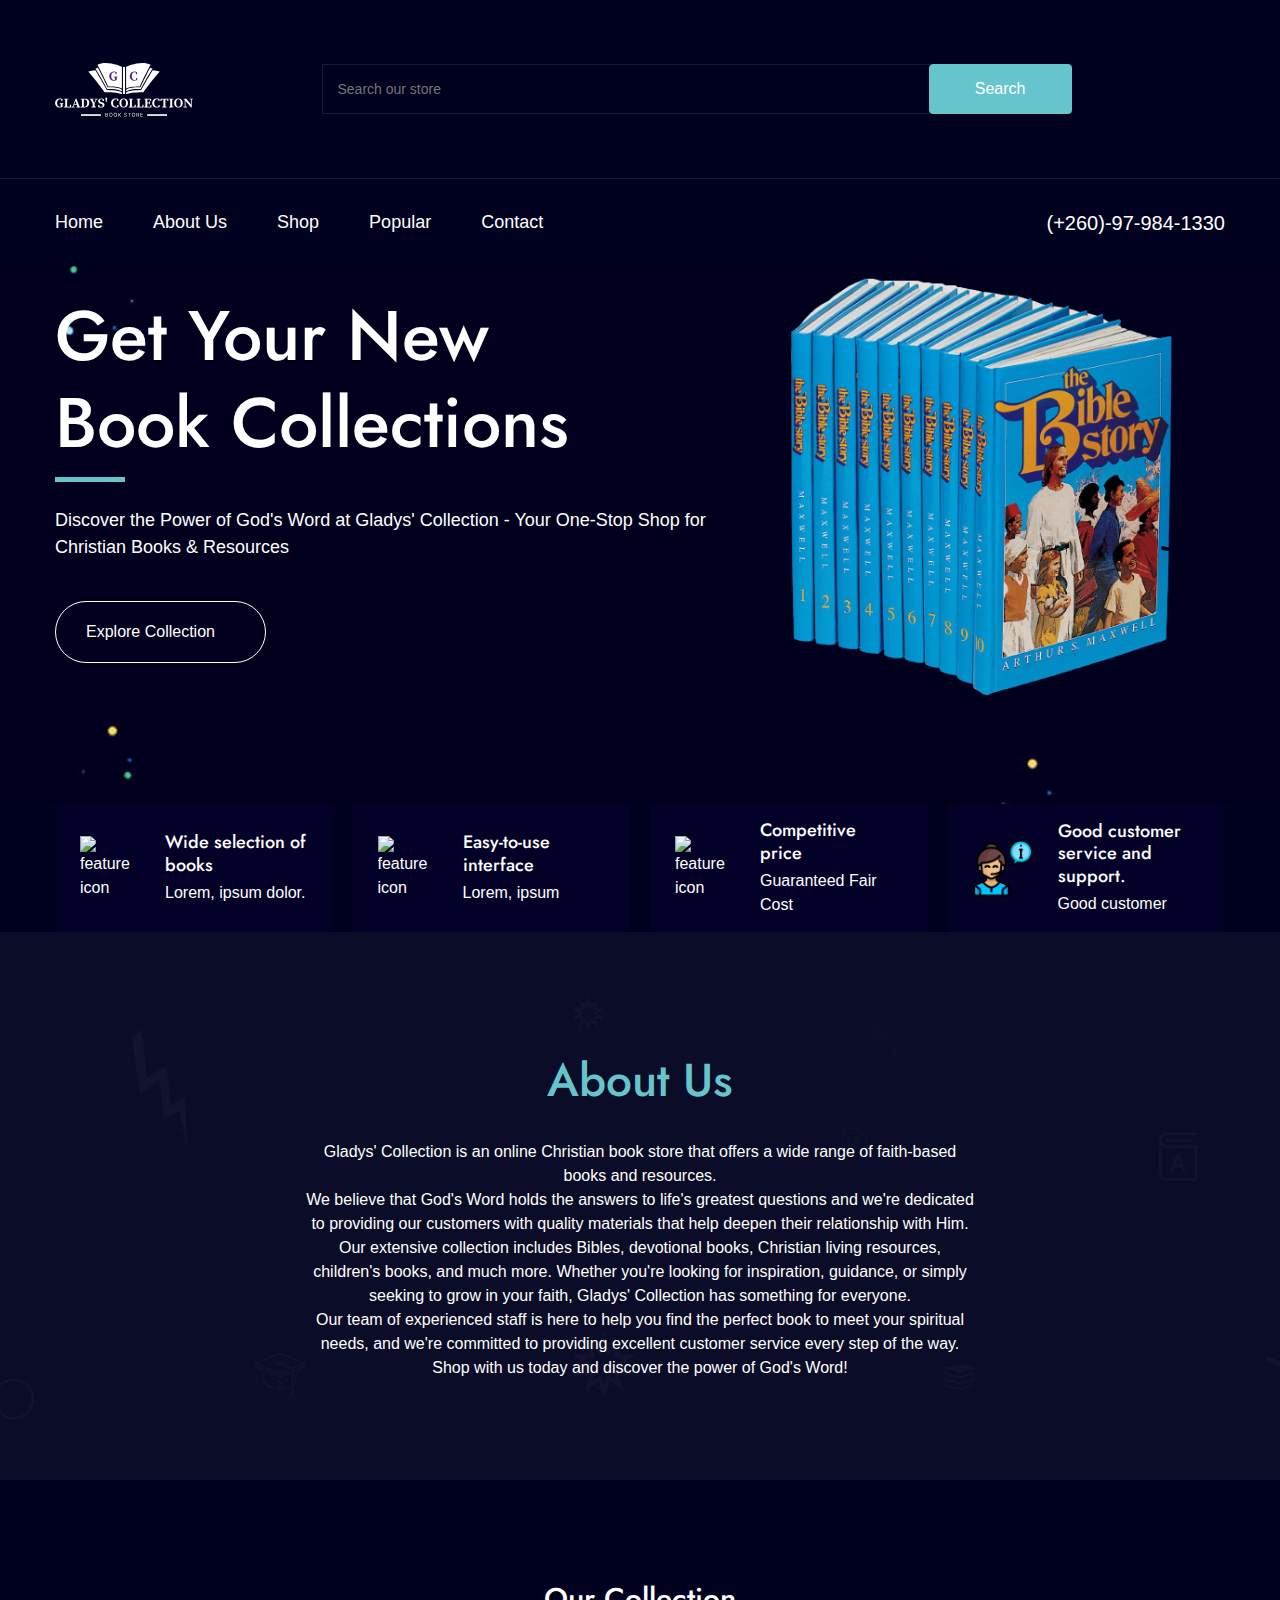
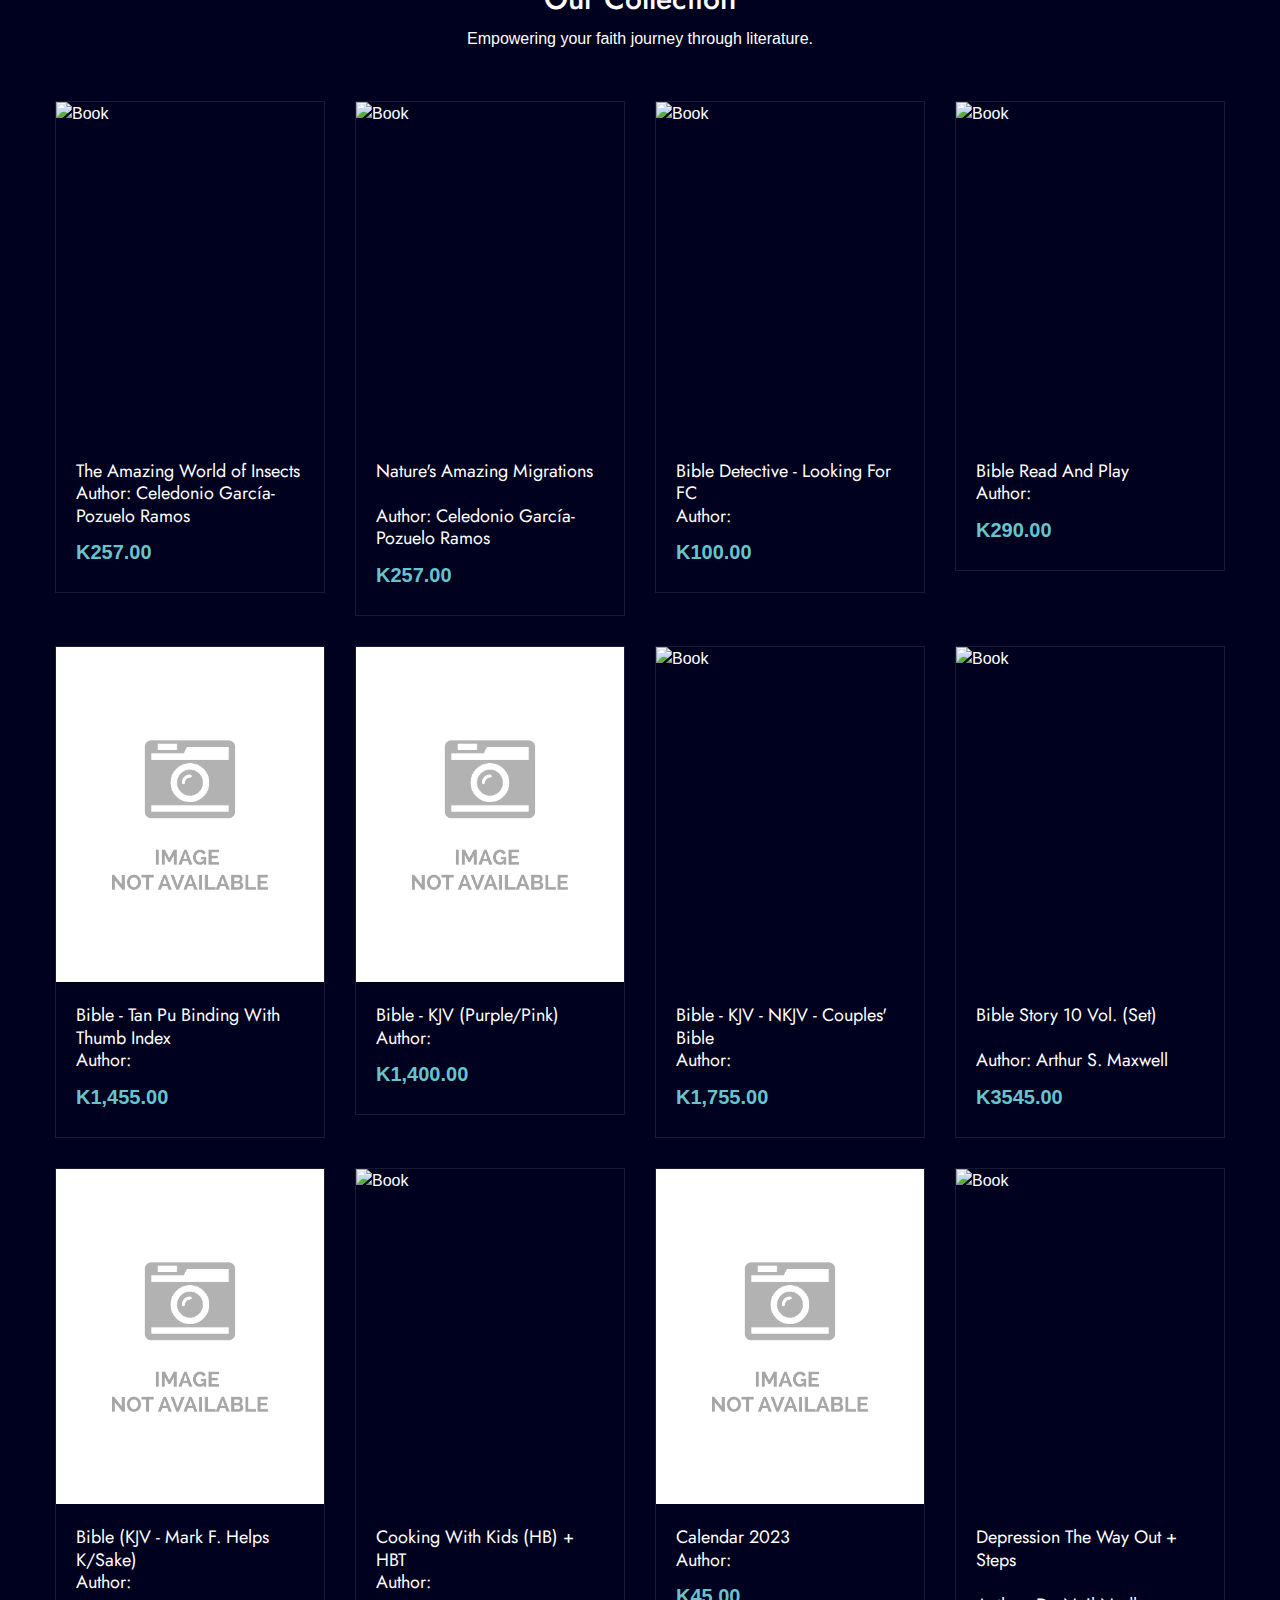
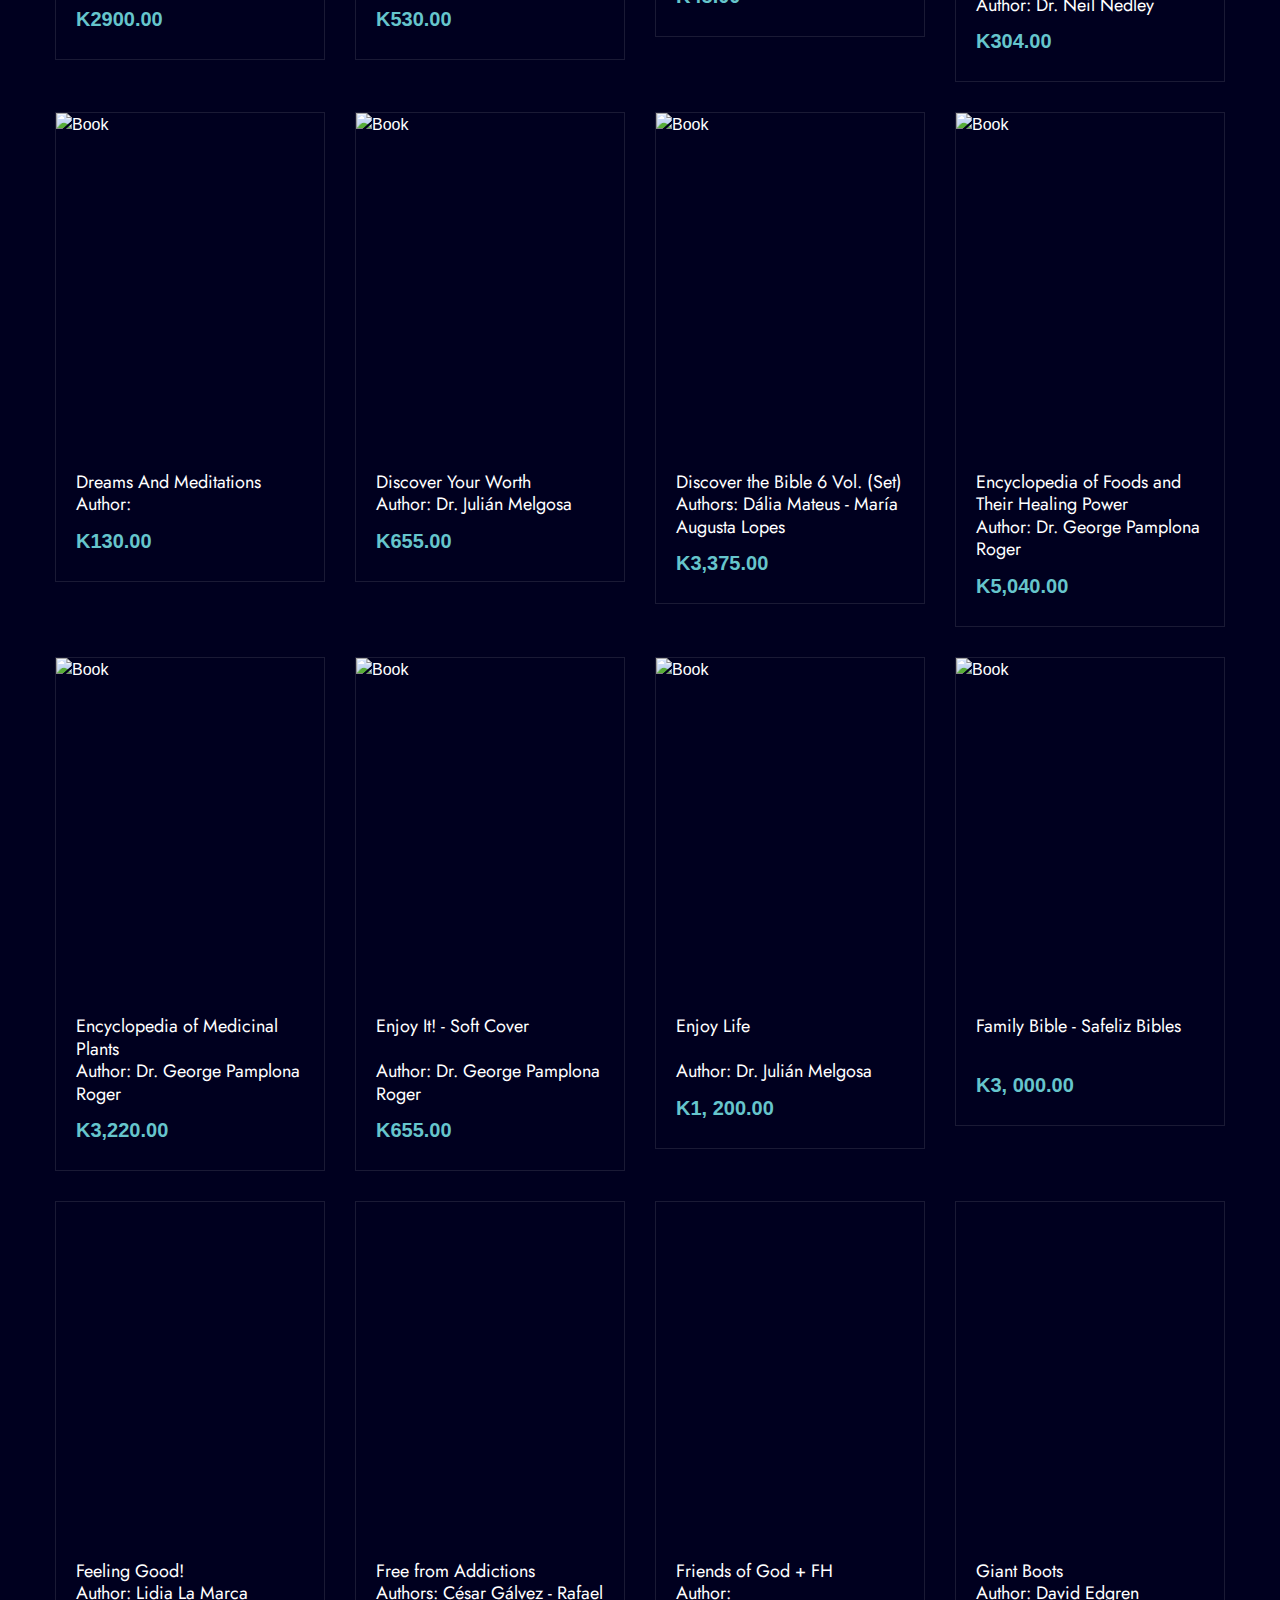
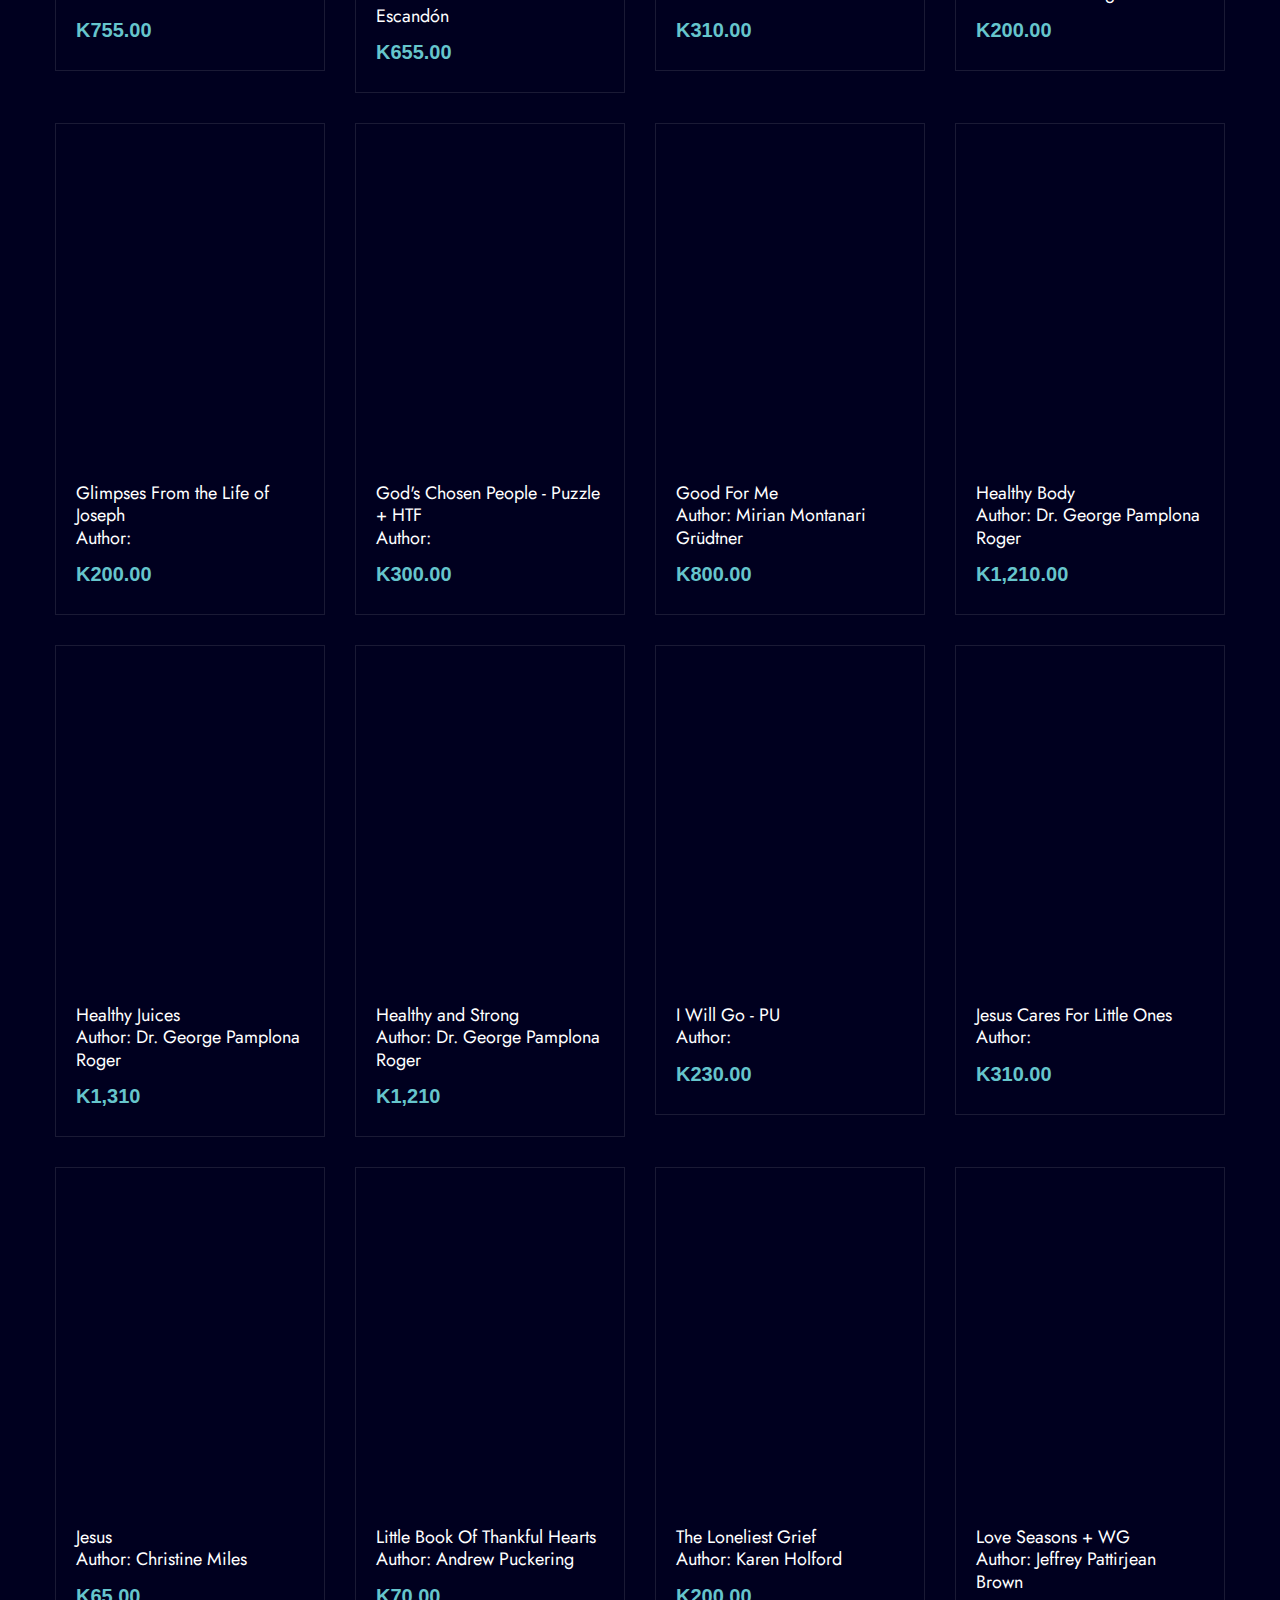
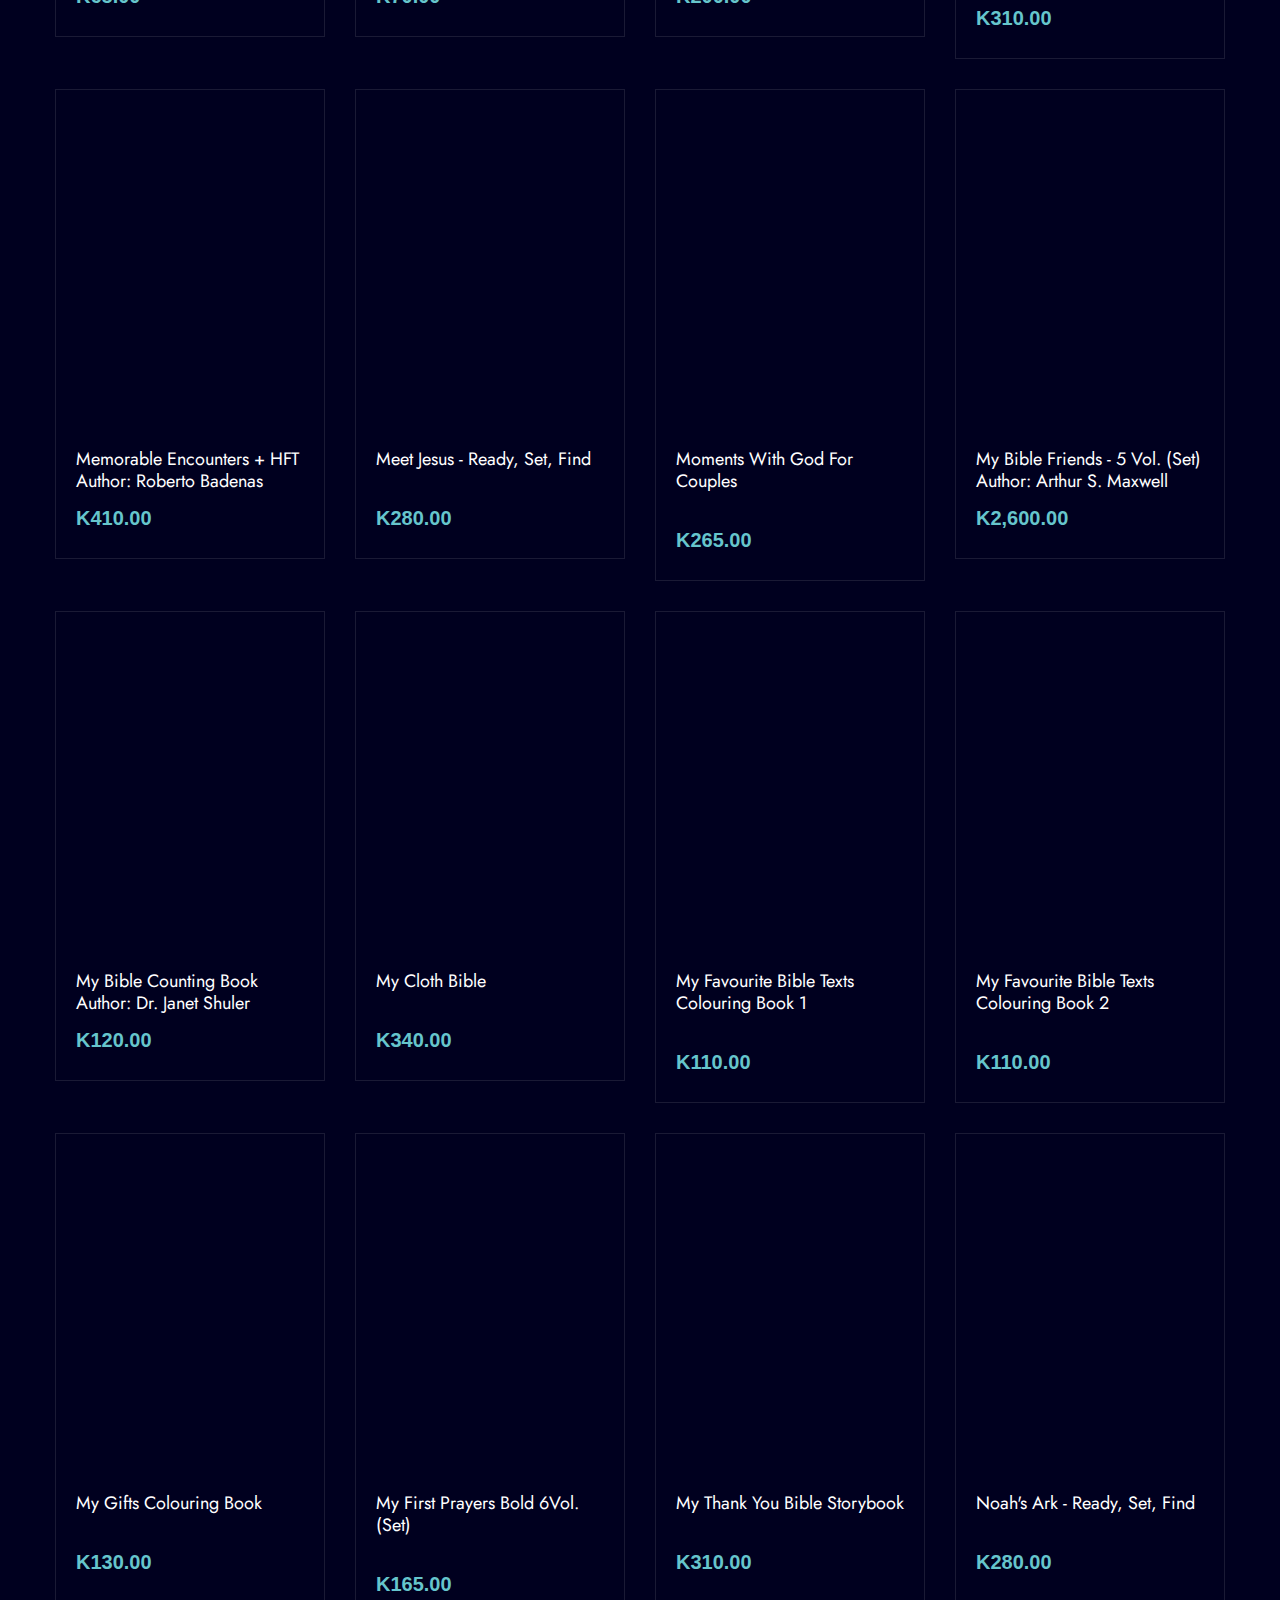
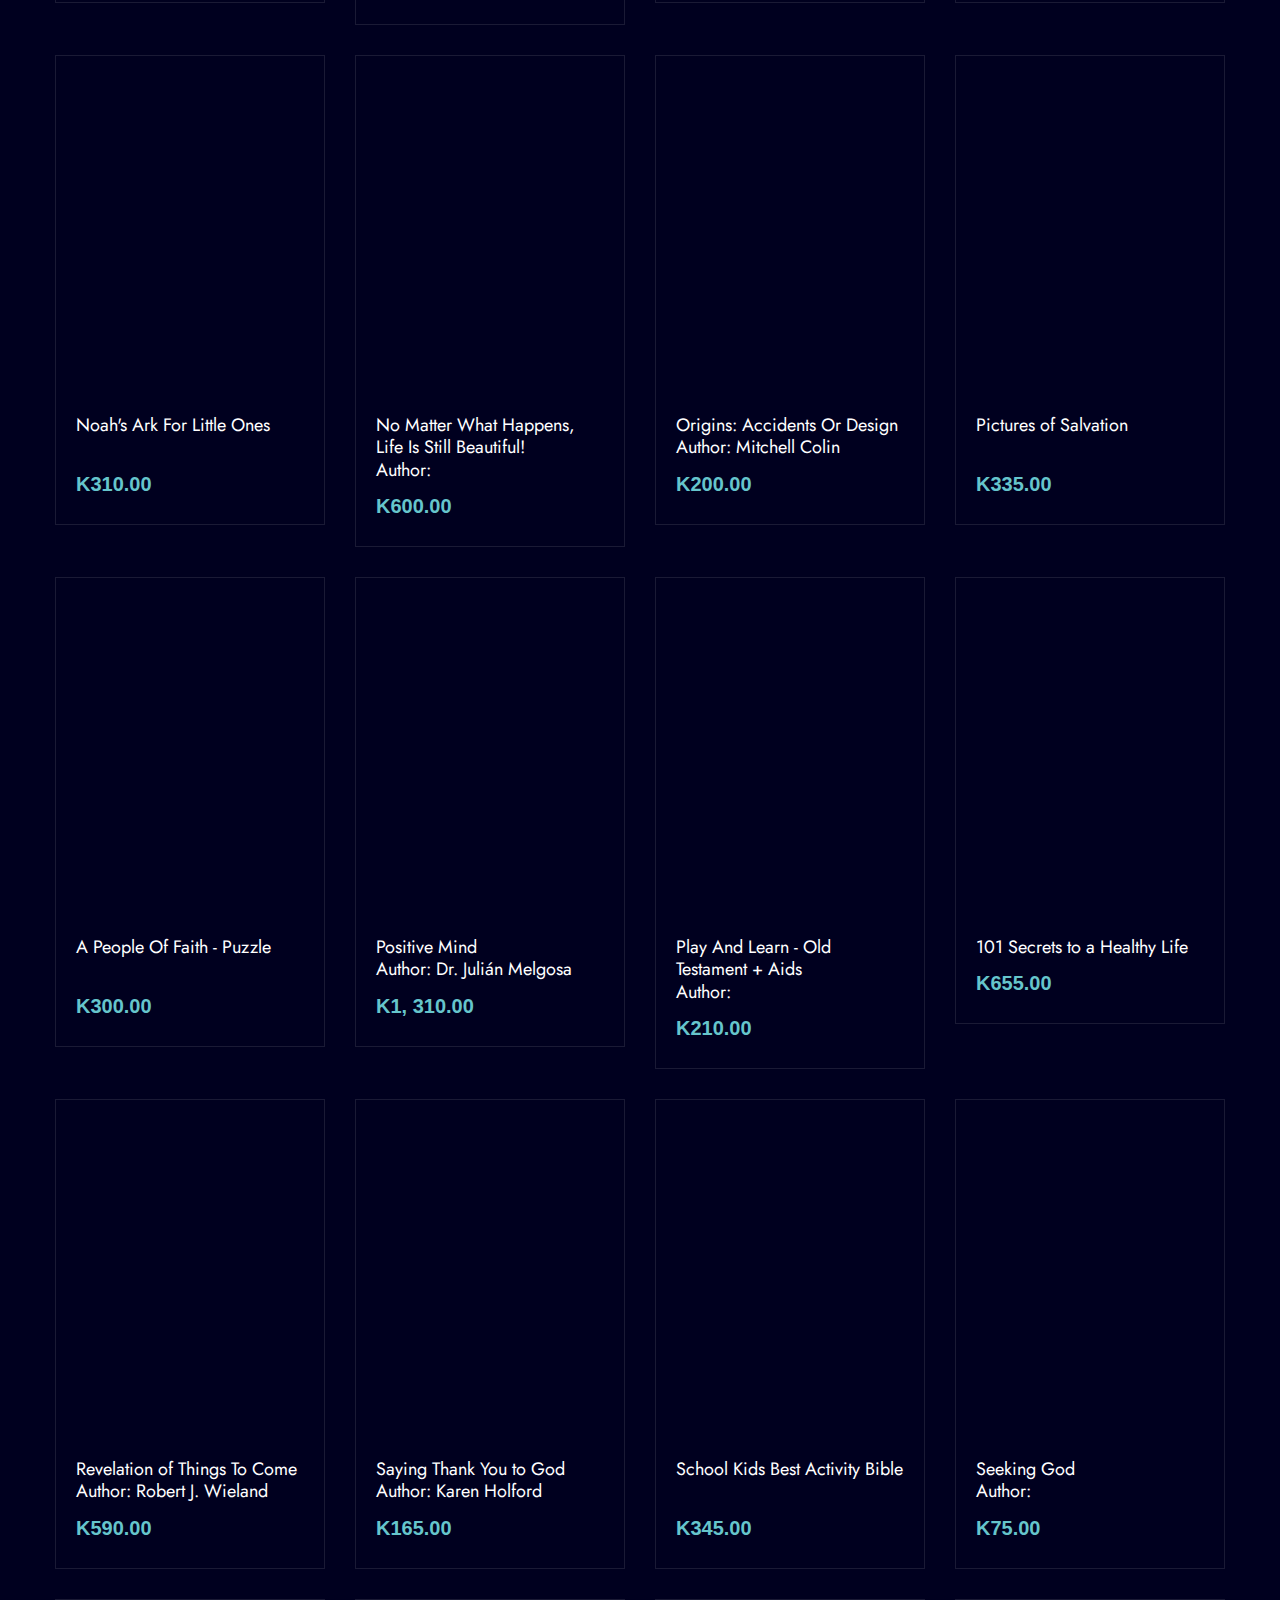
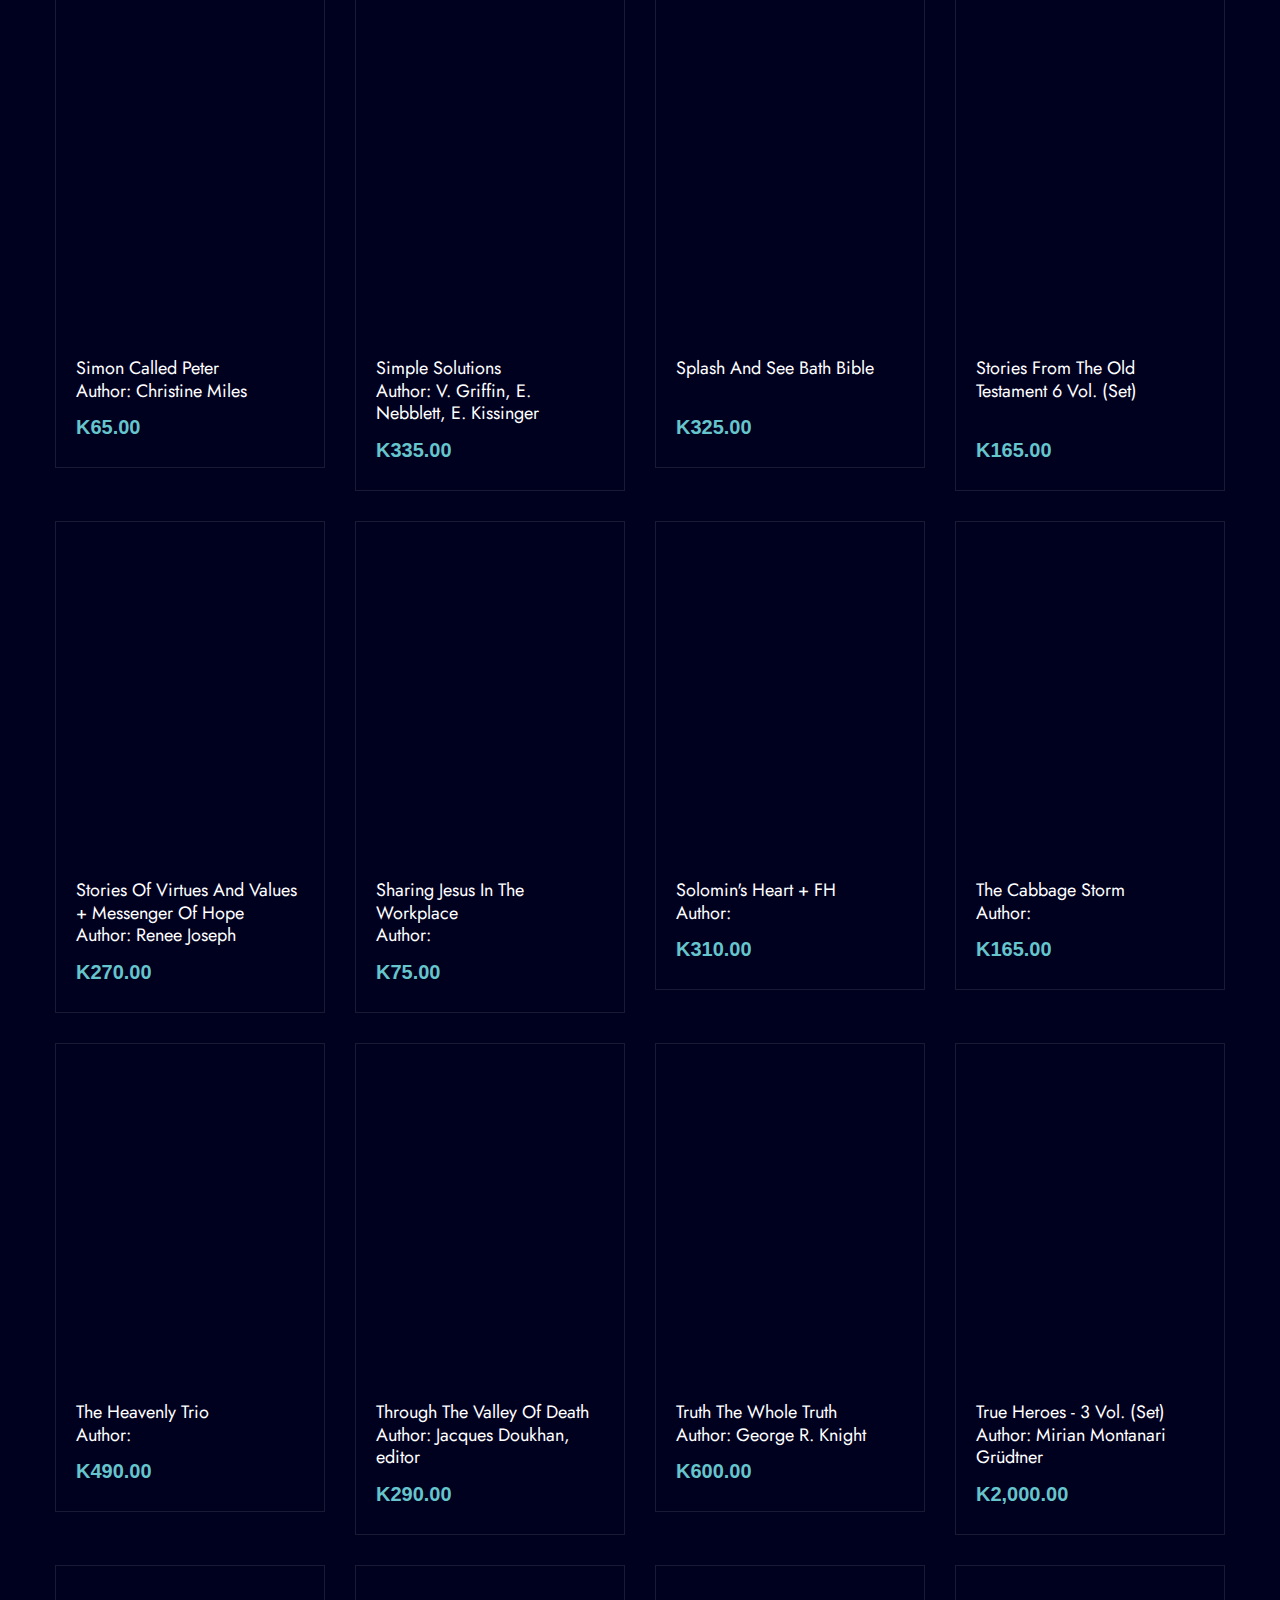
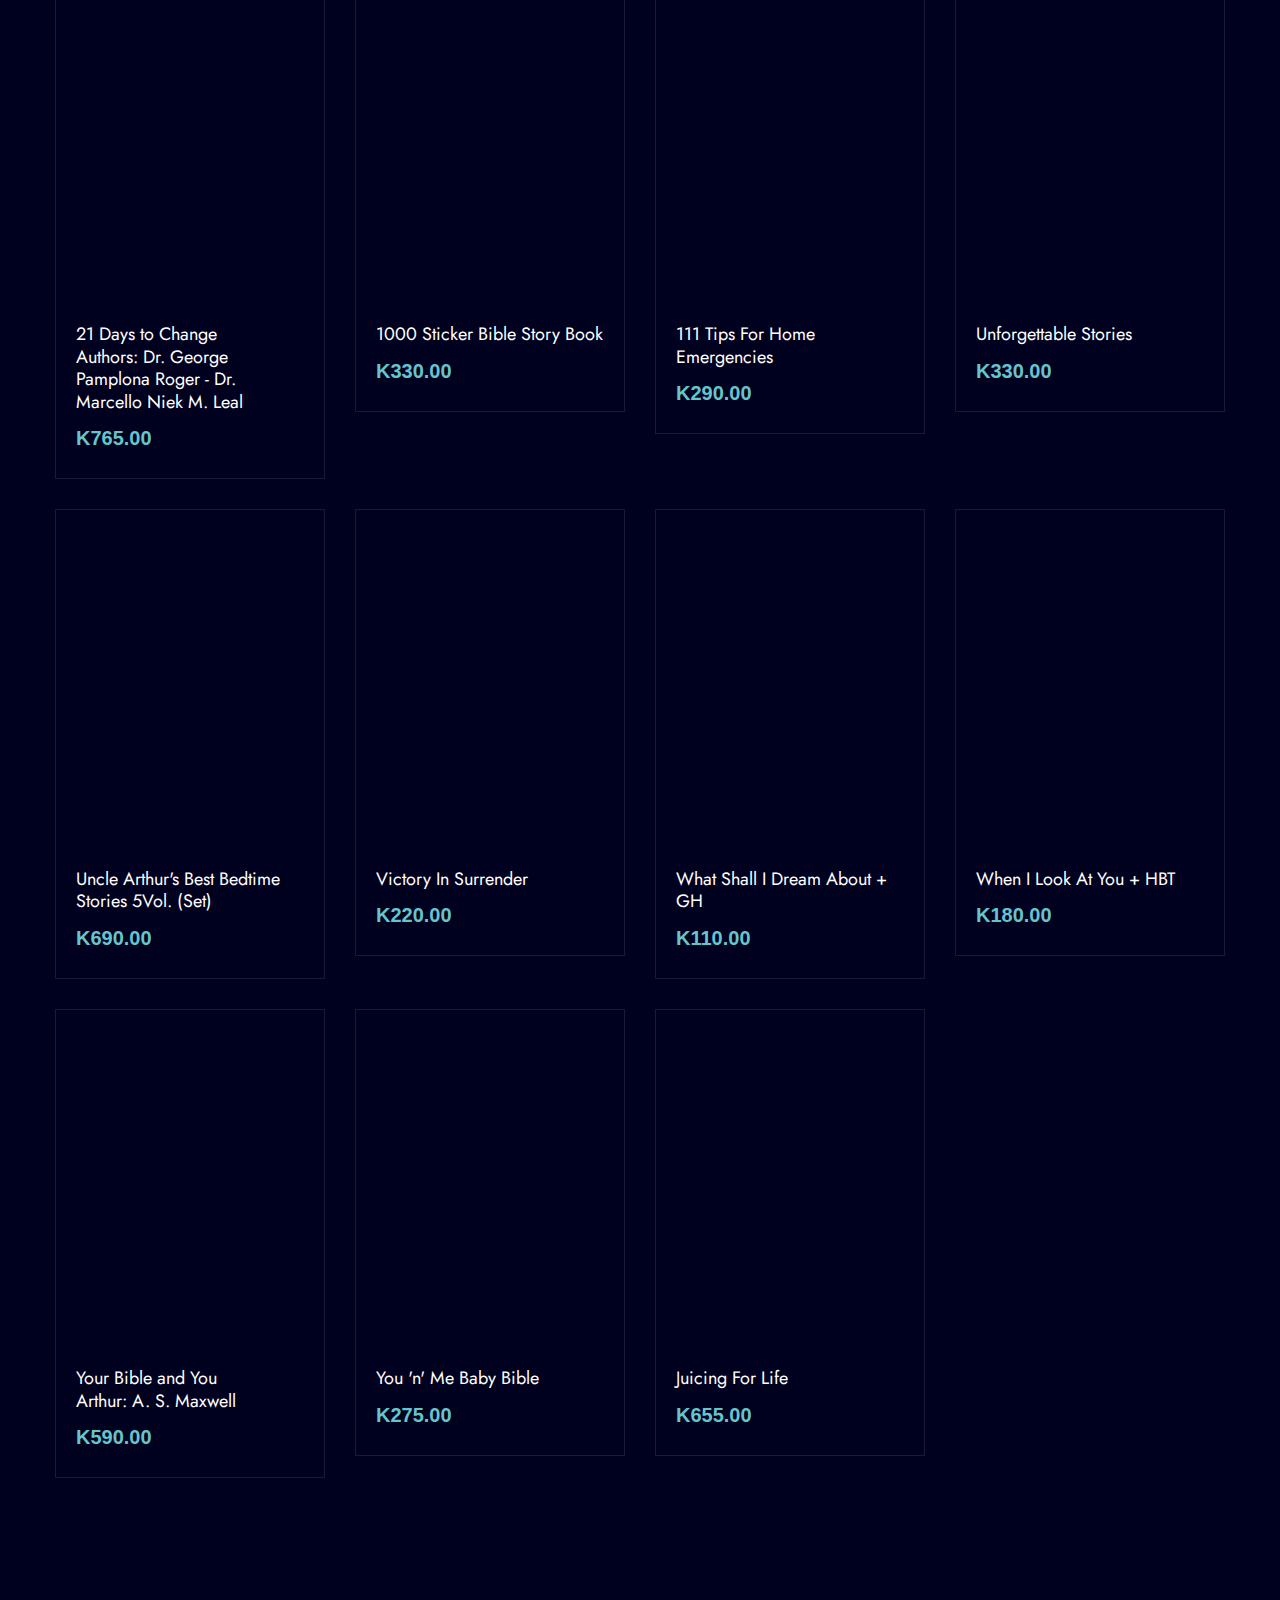
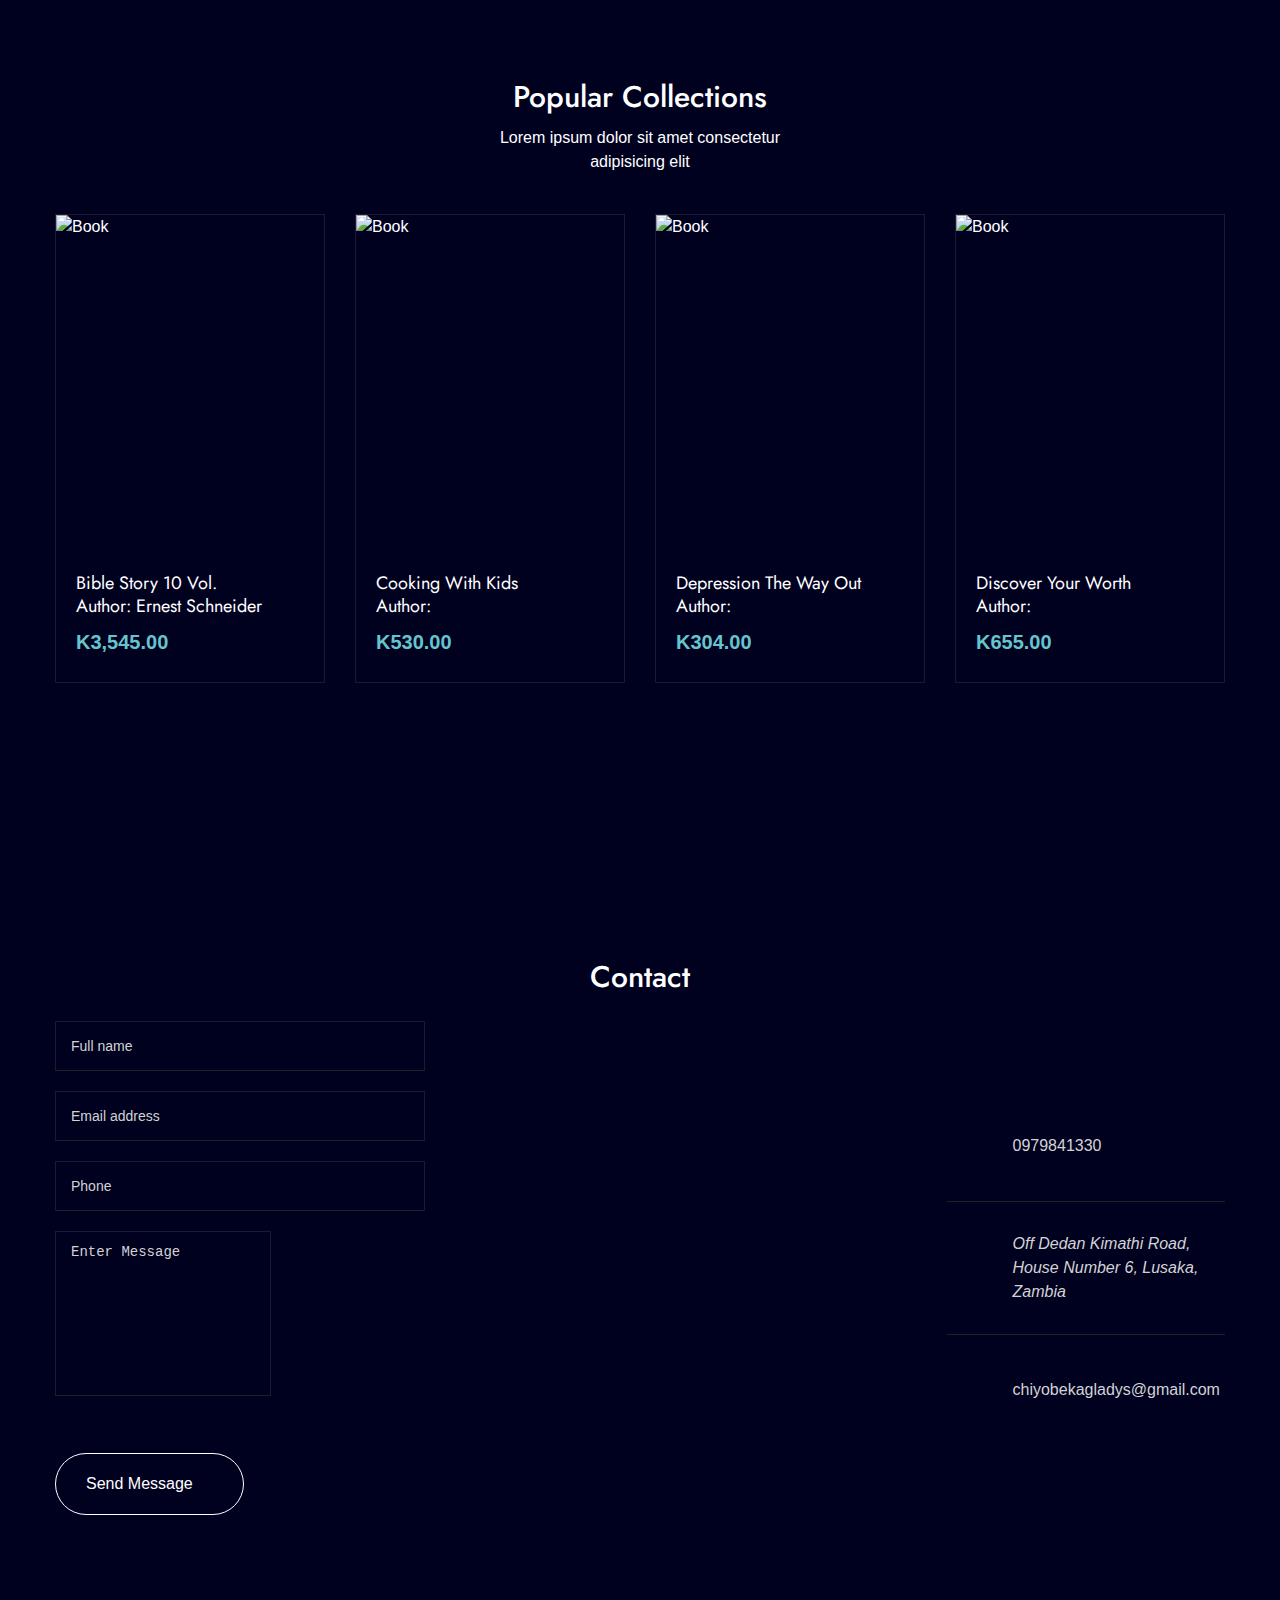
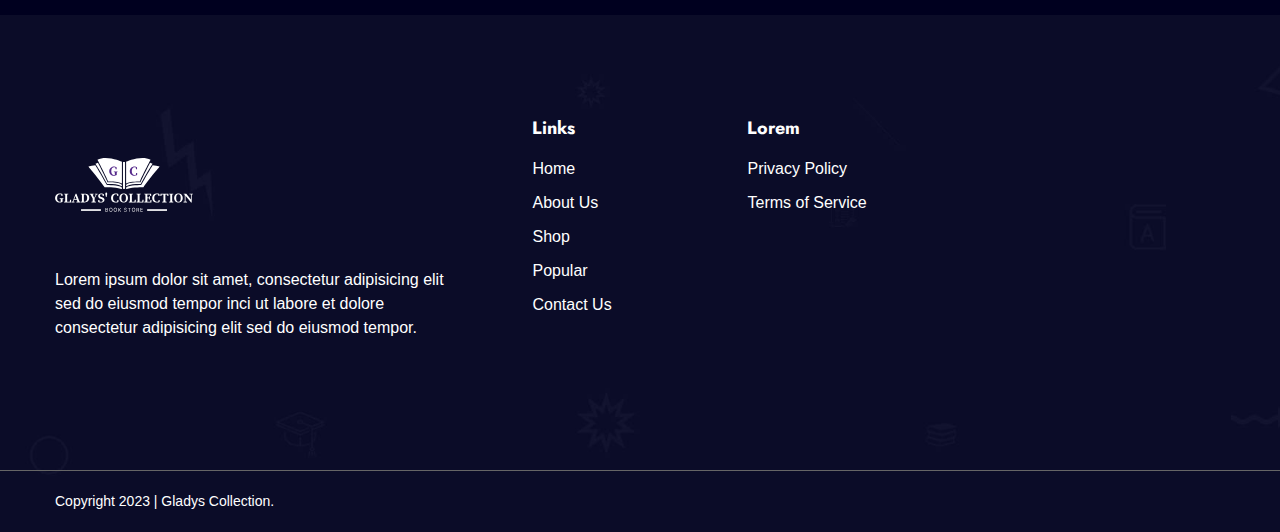
==== index.html @ 901d23e8 "Update" ====
<!DOCTYPE html>
<html lang="en">
<head>
    <meta charset="UTF-8">
    <meta http-equiv="X-UA-Compatible" content="IE=edge">
    <meta name="viewport" content="width=device-width, initial-scale=1.0">

    <title> Glady's Collection | Get Your Book Collection </title>
    <meta name="title" content="Glady's Collection | Get Your Book Collection">
    <meta name="description" content="This is a Book eCommerce webstie made by visionary technologies enterprise">

    <!----------------- FAVICON ----------------->
    <link rel="shortcut icon" href="./assets/img/favicon-0.png" type="image/png">

    <!----------------- CSS  ----------------->
    <link rel="stylesheet" href="./assets/css/style.css">

    <!-- GOOGLE FONTS -->
    <link rel="preconnect" href="https://fonts.googleapis.com">
    <link rel="preconnect" href="https://fonts.gstatic.com" crossorigin>
    <link href="https://fonts.googleapis.com/css2?family=Jost:wght@400;500;600;700&family=Poppins:wght@400;500;600;700&family=Roboto:wght@300;400;500;700;900&display=swap" rel="stylesheet"> 

    <link rel="preload" as="image" href="./assets/images/hero-banner.png">
    <link rel="preload" as="image" href="./assets/images/hero-bg.jpg">
</head>
<body>

    <!-- HEADER -->
  <header class="header" data-header>
    <div class="header-top">
      <div class="container">

        <a href="#home" class="logo">
          <img src="./assets/img/logo-1.svg" width="138" height="28" alt="Logo">
        </a>

        <div class="input-wrapper">
          <input type="search" name="search" placeholder="Search our store" class="input-field">

          <button class="btn btn-primary"> Search </button>
        </div>

        <div class="header-action">

          <button class="header-action-btn" aria-label="cart" title="Cart">

            <a href="https://www.facebook.com/profile.php?id=100064169616982"></a>
            
            <ion-icon name="logo-facebook" aria-hidden="true">
              <a href="https://www.facebook.com/profile.php?id=100064169616982"></a>
            </ion-icon>
            
          </button>

          <button class="nav-open-btn" aria-label="open menu" title="Open Menu" data-nav-toggler>
            <ion-icon name="menu-outline" aria-hidden="true"></ion-icon>
          </button>

          <button class="header-action-btn" aria-label="user" title="User">
            <ion-icon name="logo-whatsapp" aria-hidden="true"></ion-icon>
          </button>

        </div>

      </div>
    </div>

    <div class="header-bottom" data-navbar>
      <div class="container">

        <nav class="navbar">

          <button class="nav-close-btn" data-nav-toggler aria-label="clsoe menu" title="Clsoe Menu">
            <ion-icon name="close-outline" aria-hidden="true"></ion-icon>
          </button>

          <div class="navbar-top">
            <input type="search" name="search" placeholder="Search our store" class="input-field">

            <button class="search-btn" aria-label="Search">
              <ion-icon name="search-outline" aria-hidden="true"></ion-icon>
            </button>
          </div>

          <ul class="navbar-list">

            <li>
              <a href="#hero" class="navbar-link"> Home </a>
            </li>

            <li>
              <a href="#aboutus" class="navbar-link"> About Us </a>
            </li>

            <li>
              <a href="#shop" class="navbar-link"> Shop </a>
            </li>
            
            <li>
              <a href="#popular" class="navbar-link"> Popular </a>
            </li>

            <li>
              <a href="#contact" class="navbar-link"> Contact </a>
            </li>

          </ul>

        </nav>

        <a href="tel:+260979841330" class="header-contact-link">
          <ion-icon name="call-outline" aria-hidden="true"></ion-icon>
          <span class="span">(+260)-97-984-1330</span>
        </a>

      </div>
    </div>

    <div class="overlay" data-overlay data-nav-toggler></div>
  </header>


  <main>
    <article>

      <!-- 
        - #HERO
      -->

      <section class="section hero has-bg-image" aria-label="home"
        style="background-image: url('./assets/img/hero-bg.jpg')" id="hero">
        <div class="container">

          <div class="hero-content">

            <h1 class="h1 hero-title has-after">
              Get Your New <br>
              Book Collections
            </h1>

            <p class="hero-text">
              Discover the Power of God's Word at Gladys' Collection - Your One-Stop Shop for Christian Books & Resources
            </p>

            <div class="btn-wrapper">

              <a href="#shop" class="btn">
                <span class="span"> Explore Collection </span>

                <ion-icon name="cart" aria-hidden="true"></ion-icon>
              </a>

            </div>

          </div>

          <figure class="hero-banner">
            <img src="./assets/img/hero-bg.png" width="475" height="600" alt="hero banner" class="w-100">
          </figure>

        </div>
      </section>

      <!-- 
        - #FEATURE
      -->

      <section class="section feature" aria-label="feature">
        <div class="container">

          <div class="grid-list">

            <li>
              <div class="feature-card">

                <div class="card-icon">
                  <img src="./assets/images/feature-1.png" width="100" height="100" loading="lazy" alt="feature icon"
                    class="w-100">
                </div>

                <div>
                  <h3 class="h3 card-title"> Wide selection of books</h3>

                  <p class="card-text"> Lorem, ipsum dolor.</p>
                </div>

              </div>
            </li>

            <li>
              <div class="feature-card">

                <div class="card-icon">
                  <img src="./assets/images/feature-2.png" width="100" height="100" loading="lazy" alt="feature icon"
                    class="w-100">
                </div>

                <div>
                  <h3 class="h3 card-title"> Easy-to-use interface </h3>

                  <p class="card-text"> Lorem, ipsum </p>
                </div>

              </div>
            </li>

            <li>
              <div class="feature-card">

                <div class="card-icon">
                  <img src="./assets/img/best-price.png" width="100" height="100" loading="lazy" alt="feature icon"
                    class="w-100">
                </div>

                <div>
                  <h3 class="h3 card-title"> Competitive price </h3>

                  <p class="card-text"> Guaranteed Fair Cost </p>
                </div>

              </div>
            </li>

            <li>
              <div class="feature-card">

                <div class="card-icon">
                  <img src="./assets/img/feature-4.png" width="100" height="100" loading="lazy" alt="feature icon"
                    class="w-100">
                </div>

                <div>
                  <h3 class="h3 card-title"> Good customer service and support. </h3>

                  <p class="card-text">  Good customer </p>
                </div>

              </div>
            </li>

          </div>

        </div>
      </section>


      <!-- 
        - #OFFER
      -->

      <section class="section offer has-bg-image" aria-label="special offer"
        style="background-image: url('./assets/img/section-bg.jpg')" id="aboutus">
        
        <div class="container">

          <h2 class="h2 section-title"> About Us </h2>

          <p class="section-text">
            Gladys' Collection is an online Christian book store that offers a wide range of faith-based books and resources. 
            <br>
            We believe that God's Word holds the answers to life's greatest questions and we're dedicated to providing our customers with quality materials that help deepen their relationship with Him.
            <br>
            Our extensive collection includes Bibles, devotional books, Christian living resources, children's books, and much more. Whether you're looking for inspiration, guidance, or simply seeking to grow in your faith, Gladys' Collection has something for everyone.
            <br>
            Our team of experienced staff is here to help you find the perfect book to meet your spiritual needs, and we're committed to providing excellent customer service every step of the way.
            <br>
            Shop with us today and discover the power of God's Word!
          </p>

        </div>
      </section>

      <!-- 
        - #FEATURED COLLECTION
      -->

      <section class="section featured" aria-label="featured collection" id="shop">
        <div class="container">

          <h2 class="h2 section-title"> Our Collection </h2>

          <p class="section-text">
            Empowering your faith journey through literature.
          </p>

          <ul class="grid-list">

            <li>
              <div class="product-card">

                <div class="card-banner img-holder" style="--width: 384; --height: 480;">
                  <img src="https://safeliz.com/wp-content/uploads/2016/05/insectos_en.png" width="384" height="480" loading="lazy" alt="Book"
                    class="img-cover">

                    <div class="card-action">

                      <button class="action-btn" aria-label="quick view" title="Quick View">
                        <ion-icon name="eye-outline" aria-hidden="true"></ion-icon>
                      </button>
  
                    </div>

                </div>

                <div class="card-content">

                  <h3 class="h3">
                    <a href="#" class="card-title"> 
                      <br>
                      The Amazing World of Insects
                      <br>
                      Author: Celedonio García-Pozuelo Ramos
                    </a>
                  </h3>

                  <data class="card-price" value="257.00"> K257.00 </data>

                </div>

              </div>
            </li>

            <li>
              <div class="product-card">

                <div class="card-banner img-holder" style="--width: 384; --height: 480;">
                  <img src="https://safeliz.com/wp-content/uploads/2016/05/viajera_en.png" width="384" height="480" loading="lazy"
                    alt="Book" class="img-cover">

                  <div class="card-action">

                    <button class="action-btn" aria-label="quick view" title="Quick View">
                      <ion-icon name="eye-outline" aria-hidden="true"></ion-icon>
                    </button>

                  </div>
                </div>

                <div class="card-content">

                  <h3 class="h3">
                    <a href="#" class="card-title">
                      <br>
                      Nature's Amazing Migrations
                      <br>
                      <br>
                      Author: Celedonio García-Pozuelo Ramos
                    </a>
                  </h3>

                  <data class="card-price" value="257.00"> K257.00 </data>

                </div>

              </div>
            </li>

            <li>
              <div class="product-card">

                <div class="card-banner img-holder" style="--width: 384; --height: 480;">
                  <img src="http://www.sph.as/wp-content/uploads/2015/08/Mirrored-3D-cover-800-px-100-dpi-4.jpg" width="384" height="480" loading="lazy" alt="Book"
                    class="img-cover">

                  <div class="card-action">

                    <button class="action-btn" aria-label="quick view" title="Quick View">
                      <ion-icon name="eye-outline" aria-hidden="true"></ion-icon>
                    </button>

                  </div>
                </div>

                <div class="card-content">

                  <h3 class="h3">
                    <a href="#" class="card-title">
                      <br>
                      Bible Detective - Looking For FC
                      <br>
                      Author: 
                    </a>
                  </h3>

                  <data class="card-price" value="100.00"> K100.00 </data>

                </div>

              </div>
            </li>

            <li>
              <div class="product-card">

                <div class="card-banner img-holder" style="--width: 384; --height: 480;">
                  <img src="https://m.media-amazon.com/images/I/61YTromosiL._AC_SY780_.jpg" width="384" height="480" loading="lazy" alt="Book"
                    class="img-cover">

                  <div class="card-action">

                    <button class="action-btn" aria-label="quick view" title="Quick View">
                      <ion-icon name="eye-outline" aria-hidden="true"></ion-icon>
                    </button>

                  </div>
                </div>

                <div class="card-content">

                  <h3 class="h3">
                    <a href="#" class="card-title"><br>
                      Bible Read And Play
                      <br>
                      Author: 
                    </a>
                  </h3>

                  <data class="card-price" value="290.00"> K290.00 </data>

                </div>

              </div>
            </li>

            <li>
              <div class="product-card">

                <div class="card-banner img-holder" style="--width: 384; --height: 480;">
                  <img src="./assets/img/Image-Not-Available.png" width="384" height="480" loading="lazy"
                    alt="Book" class="img-cover">

                  <div class="card-action">

                    <button class="action-btn" aria-label="quick view" title="Quick View">
                      <ion-icon name="eye-outline" aria-hidden="true"></ion-icon>
                    </button>

                  </div>
                </div>

                <div class="card-content">

                  <h3 class="h3">
                    <a href="#" class="card-title"><br>
                      Bible - Tan Pu Binding With Thumb Index
                      <br>
                      Author:
                    </a>
                  </h3>

                  <data class="card-price" value="1455.00"> K1,455.00 </data>

                </div>

              </div>
            </li>

            <li>
              <div class="product-card">

                <div class="card-banner img-holder" style="--width: 384; --height: 480;">
                  <img src="./assets/img/Image-Not-Available.png" width="384" height="480" loading="lazy" alt="Book"
                    class="img-cover">

                  <div class="card-action">

                    <button class="action-btn" aria-label="quick view" title="Quick View">
                      <ion-icon name="eye-outline" aria-hidden="true"></ion-icon>
                    </button>

                  </div>
                </div>

                <div class="card-content">

                  <h3 class="h3">
                    <a href="#" class="card-title">
                      <br>
                      Bible - KJV (Purple/Pink)
                      <br>
                      Author:
                    </a>
                  </h3>

                  <data class="card-price" value="1400.00"> K1,400.00 </data>

                </div>

              </div>
            </li>

            <li>
              <div class="product-card">

                <div class="card-banner img-holder" style="--width: 384; --height: 480;">
                  <img src="https://adventistbookcenter.com/media/catalog/product/cache/922863ecd12393e1653b30c4e9024826/c/o/couples_bible.jpg" width="384" height="480" loading="lazy"
                    alt="Book" class="img-cover">

                  <div class="card-action">

                    <button class="action-btn" aria-label="quick view" title="Quick View">
                      <ion-icon name="eye-outline" aria-hidden="true"></ion-icon>
                    </button>

                  </div>
                </div>

                <div class="card-content">

                  <h3 class="h3">
                    <a href="#" class="card-title">
                      <br>
                      Bible - KJV - NKJV - Couples' Bible
                      <br>
                      Author: 
                    </a>
                  </h3>

                  <data class="card-price" value="1755.00"> K1,755.00 </data>

                </div>

              </div>
            </li>

            <li>
              <div class="product-card">

                <div class="card-banner img-holder" style="--width: 384; --height: 480;">
                  <img src="https://upload.wikimedia.org/wikipedia/commons/thumb/a/a9/BibleStoryset.jpg/1200px-BibleStoryset.jpg" width="384" height="480" loading="lazy" alt="Book"
                    class="img-cover">

                  <div class="card-action">

                    <button class="action-btn" aria-label="quick view" title="Quick View">
                      <ion-icon name="eye-outline" aria-hidden="true"></ion-icon>
                    </button>

                  </div>
                </div>

                <div class="card-content">

                  <h3 class="h3">
                    <a href="#" class="card-title">
                      <br>
                      Bible Story 10 Vol. (Set)
                      <br>
                      <br>
                      Author: Arthur S. Maxwell
                    </a>
                  </h3>

                  <data class="card-price" value="3545.00"> K3545.00 </data>

                </div>

              </div>
            </li>

            <li>
              <div class="product-card">

                <div class="card-banner img-holder" style="--width: 384; --height: 480;">
                  <img src="./assets/img/Image-Not-Available.png" width="384" height="480" loading="lazy" alt="Book"
                    class="img-cover">

                  <div class="card-action">

                    <button class="action-btn" aria-label="quick view" title="Quick View">
                      <ion-icon name="eye-outline" aria-hidden="true"></ion-icon>
                    </button>

                  </div>
                </div>

                <div class="card-content">

                  <h3 class="h3">
                    <a href="#" class="card-title">
                      <br>
                      Bible (KJV - Mark F. Helps K/Sake)
                      <br>
                      Author: 
                    </a>
                  </h3>

                  <data class="card-price" value="2900.00"> K2900.00 </data>

                </div>

              </div>
            </li>

            <li>
              <div class="product-card">

                <div class="card-banner img-holder" style="--width: 384; --height: 480;">
                  <img src="https://m.media-amazon.com/images/I/51gTS-ddQdL.jpg" width="384" height="480" loading="lazy" alt="Book"
                    class="img-cover">

                  <div class="card-action">

                    <button class="action-btn" aria-label="quick view" title="Quick View">
                      <ion-icon name="eye-outline" aria-hidden="true"></ion-icon>
                    </button>

                  </div>
                </div>

                <div class="card-content">

                  <h3 class="h3">
                    <a href="#" class="card-title">
                      <br>
                      Cooking With Kids (HB) + HBT
                      <br>
                      Author: 
                    </a>
                  </h3>

                  <data class="card-price" value="530.00"> K530.00 </data>

                </div>

              </div>
            </li>

            <li>
              <div class="product-card">

                <div class="card-banner img-holder" style="--width: 384; --height: 480;">
                  <img src="./assets/img/Image-Not-Available.png" width="384" height="480" loading="lazy" alt="Book"
                    class="img-cover">

                  <div class="card-action">

                    <button class="action-btn" aria-label="quick view" title="Quick View">
                      <ion-icon name="eye-outline" aria-hidden="true"></ion-icon>
                    </button>

                  </div>
                </div>

                <div class="card-content">

                  <h3 class="h3">
                    <a href="#" class="card-title">
                      <br>
                      Calendar 2023
                      <br>
                      Author: 
                    </a>
                  </h3>

                  <data class="card-price" value="45.00"> K45.00 </data>

                </div>

              </div>
            </li>

            <li>
              <div class="product-card">

                <div class="card-banner img-holder" style="--width: 384; --height: 480;">
                  <img src="http://cdn.shopify.com/s/files/1/0535/5965/6601/products/Depression_the_Way_Out_0420553_grande.jpg?v=1615326831" width="384" height="480" loading="lazy" alt="Book"
                    class="img-cover">

                  <div class="card-action">

                    <button class="action-btn" aria-label="quick view" title="Quick View">
                      <ion-icon name="eye-outline" aria-hidden="true"></ion-icon>
                    </button>

                  </div>
                </div>

                <div class="card-content">

                  <h3 class="h3">
                    <a href="#" class="card-title">
                      <br>
                      Depression The Way Out + Steps
                      <br>
                      <br>
                      Author: Dr. Neil Nedley
                    </a>
                  </h3>

                  <data class="card-price" value="304.00"> K304.00 </data>

                </div>

              </div>
            </li>

            <li>
              <div class="product-card">

                <div class="card-banner img-holder" style="--width: 384; --height: 480;">
                  <img src="https://lifesourcebookshop.co.uk/wp-content/uploads/dreams-and-meditations-scaled.jpg" width="384" height="480" loading="lazy" alt="Book"
                    class="img-cover">

                  <div class="card-action">

                    <button class="action-btn" aria-label="quick view" title="Quick View">
                      <ion-icon name="eye-outline" aria-hidden="true"></ion-icon>
                    </button>

                  </div>
                </div>

                <div class="card-content">

                  <h3 class="h3">
                    <a href="#" class="card-title">
                      <br>
                      Dreams And Meditations
                      <br>
                      Author: 
                    </a>
                  </h3>

                  <data class="card-price" value="130.00"> K130.00 </data>

                </div>

              </div>
            </li>

            <li>
              <div class="product-card">

                <div class="card-banner img-holder" style="--width: 384; --height: 480;">
                  <img src="https://safeliz.com/wp-content/uploads/2016/05/descobre_tu_valor_en_ban.png" width="384" height="480" loading="lazy" alt="Book"
                    class="img-cover">

                  <div class="card-action">

                    <button class="action-btn" aria-label="quick view" title="Quick View">
                      <ion-icon name="eye-outline" aria-hidden="true"></ion-icon>
                    </button>

                  </div>
                </div>

                <div class="card-content">

                  <h3 class="h3">
                    <a href="#" class="card-title">
                      <br>
                      Discover Your Worth
                      <br>
                      Author: Dr. Julián Melgosa
                    </a>
                  </h3>

                  <data class="card-price" value="655.00"> K655.00 </data>

                </div>

              </div>
            </li>

            <li>
              <div class="product-card">

                <div class="card-banner img-holder" style="--width: 384; --height: 480;">
                  <img src="https://safeliz.com/wp-content/uploads/2016/05/discover_the_bible.png" width="384" height="480" loading="lazy" alt="Book"
                    class="img-cover">

                  <div class="card-action">

                    <button class="action-btn" aria-label="quick view" title="Quick View">
                      <ion-icon name="eye-outline" aria-hidden="true"></ion-icon>
                    </button>

                  </div>
                </div>

                <div class="card-content">

                  <h3 class="h3">
                    <a href="#" class="card-title">
                      <br>
                      Discover the Bible 6 Vol. (Set)
                      <br>
                      Authors: Dália Mateus - María Augusta Lopes
                    </a>
                  </h3>

                  <data class="card-price" value="3375.00"> K3,375.00 </data>

                </div>

              </div>
            </li>

            <li>
              <div class="product-card">

                <div class="card-banner img-holder" style="--width: 384; --height: 480;">
                  <img src="https://safeliz.com/wp-content/uploads/2016/05/alimentos-en_ban.png" width="384" height="480" loading="lazy" alt="Book"
                    class="img-cover">

                  <div class="card-action">

                    <button class="action-btn" aria-label="quick view" title="Quick View">
                      <ion-icon name="eye-outline" aria-hidden="true"></ion-icon>
                    </button>

                  </div>
                </div>

                <div class="card-content">

                  <h3 class="h3">
                    <a href="#" class="card-title">
                      <br>
                      Encyclopedia of Foods and Their Healing Power
                      <br>
                      Author: Dr. George Pamplona Roger
                    </a>
                  </h3>

                  <data class="card-price" value="5040.00"> K5,040.00 </data>

                </div>

              </div>
            </li>

            <li>
              <div class="product-card">

                <div class="card-banner img-holder" style="--width: 384; --height: 480;">
                  <img src="https://safeliz.com/wp-content/uploads/2016/05/palntas_en_ban.png" width="384" height="480" loading="lazy" alt="Book"
                    class="img-cover">

                  <div class="card-action">

                    <button class="action-btn" aria-label="quick view" title="Quick View">
                      <ion-icon name="eye-outline" aria-hidden="true"></ion-icon>
                    </button>

                  </div>
                </div>

                <div class="card-content">

                  <h3 class="h3">
                    <a href="#" class="card-title">
                      <br>
                      Encyclopedia of Medicinal Plants
                      <br>
                      Author: Dr. George Pamplona Roger
                    </a>
                  </h3>

                  <data class="card-price" value="3220.00"> K3,220.00 </data>

                </div>

              </div>
            </li>

            <li>
              <div class="product-card">

                <div class="card-banner img-holder" style="--width: 384; --height: 480;">
                  <img src="https://safeliz.com/wp-content/uploads/2016/05/disfrutalo_en_ban.png" width="384" height="480" loading="lazy" alt="Book"
                    class="img-cover">

                  <div class="card-action">

                    <button class="action-btn" aria-label="quick view" title="Quick View">
                      <ion-icon name="eye-outline" aria-hidden="true"></ion-icon>
                    </button>

                  </div>
                </div>

                <div class="card-content">

                  <h3 class="h3">
                    <a href="#" class="card-title">
                      <br>
                      Enjoy It! - Soft Cover
                      <br>
                      <br>
                      Author: Dr. George Pamplona Roger
                    </a>
                  </h3>

                  <data class="card-price" value="655.00"> K655.00 </data>

                </div>

              </div>
            </li>

            <li>
              <div class="product-card">

                <div class="card-banner img-holder" style="--width: 384; --height: 480;">
                  <img src="https://safeliz.com/wp-content/uploads/2016/05/disfruta_la_vida_ban_en.png" width="384" height="480" loading="lazy" alt="Book"
                    class="img-cover">

                  <div class="card-action">

                    <button class="action-btn" aria-label="quick view" title="Quick View">
                      <ion-icon name="eye-outline" aria-hidden="true"></ion-icon>
                    </button>

                  </div>
                </div>

                <div class="card-content">

                  <h3 class="h3">
                    <a href="#" class="card-title">
                      <br>
                      Enjoy Life
                      <br>
                      <br>
                      Author: Dr. Julián Melgosa
                    </a>
                  </h3>

                  <data class="card-price" value="1200.00"> K1, 200.00 </data>

                </div>

              </div>
            </li>

            <li>
              <div class="product-card">

                <div class="card-banner img-holder" style="--width: 384; --height: 480;">
                  <img src="https://safeliz.com/wp-content/uploads/2021/12/biblia_illustrada_en_ban.png" width="384" height="480" loading="lazy" alt="Book"
                    class="img-cover">

                  <div class="card-action">

                    <button class="action-btn" aria-label="quick view" title="Quick View">
                      <ion-icon name="eye-outline" aria-hidden="true"></ion-icon>
                    </button>

                  </div>
                </div>

                <div class="card-content">

                  <h3 class="h3">
                    <a href="#" class="card-title">
                      <br>
                      Family Bible - Safeliz Bibles
                      <br>
                      <br>
                    </a>
                  </h3>

                  <data class="card-price" value="3000.00"> K3, 000.00 </data>

                </div>

              </div>
            </li>

            <li>
              <div class="product-card">

                <div class="card-banner img-holder" style="--width: 384; --height: 480;">
                  <img src="https://safeliz.com/wp-content/uploads/2016/05/sientete_bien_en_ban.png" width="384" height="480" loading="lazy" alt="Book"
                    class="img-cover">

                  <div class="card-action">

                    <button class="action-btn" aria-label="quick view" title="Quick View">
                      <ion-icon name="eye-outline" aria-hidden="true"></ion-icon>
                    </button>

                  </div>
                </div>

                <div class="card-content">

                  <h3 class="h3">
                    <a href="#" class="card-title">
                      <br>
                      Feeling Good!
                      <br>
                      Author: Lidia La Marca
                    </a>
                  </h3>

                  <data class="card-price" value="755.00"> K755.00 </data>

                </div>

              </div>
            </li>

            <li>
              <div class="product-card">

                <div class="card-banner img-holder" style="--width: 384; --height: 480;">
                  <img src="https://safeliz.com/wp-content/uploads/2016/05/libre_de_adicciones_en_ban.png" width="384" height="480" loading="lazy" alt="Book"
                    class="img-cover">

                  <div class="card-action">

                    <button class="action-btn" aria-label="quick view" title="Quick View">
                      <ion-icon name="eye-outline" aria-hidden="true"></ion-icon>
                    </button>

                  </div>
                </div>

                <div class="card-content">

                  <h3 class="h3">
                    <a href="#" class="card-title">
                      <br>
                      Free from Addictions
                      <br>
                      Authors: César Gálvez - Rafael Escandón
                    </a>
                  </h3>

                  <data class="card-price" value="655.00"> K655.00 </data>

                </div>

              </div>
            </li>

            <li>
              <div class="product-card">

                <div class="card-banner img-holder" style="--width: 384; --height: 480;">
                  <img src="https://adventistbookcenter.com/media/catalog/product/cache/922863ecd12393e1653b30c4e9024826/f/r/friends_of_god_safeliz_.jpg" width="384" height="480" loading="lazy" alt="Book"
                    class="img-cover">

                  <div class="card-action">

                    <button class="action-btn" aria-label="quick view" title="Quick View">
                      <ion-icon name="eye-outline" aria-hidden="true"></ion-icon>
                    </button>

                  </div>
                </div>

                <div class="card-content">

                  <h3 class="h3">
                    <a href="#" class="card-title">
                      <br>
                      Friends of God + FH
                      <br>
                      Author: 
                    </a>
                  </h3>

                  <data class="card-price" value="310.00"> K310.00 </data>

                </div>

              </div>
            </li>

            <li>
              <div class="product-card">

                <div class="card-banner img-holder" style="--width: 384; --height: 480;">
                  <img src="https://www.stanboroughpress.org.uk/wp-content/uploads/2017/06/giant-boots.jpg" width="384" height="480" loading="lazy" alt="Book"
                    class="img-cover">

                  <div class="card-action">

                    <button class="action-btn" aria-label="quick view" title="Quick View">
                      <ion-icon name="eye-outline" aria-hidden="true"></ion-icon>
                    </button>

                  </div>
                </div>

                <div class="card-content">

                  <h3 class="h3">
                    <a href="#" class="card-title">
                      <br>
                      Giant Boots
                      <br>
                      Author: David Edgren
                    </a>
                  </h3>

                  <data class="card-price" value="200.00"> K200.00 </data>

                </div>

              </div>
            </li>

            <li>
              <div class="product-card">

                <div class="card-banner img-holder" style="--width: 384; --height: 480;">
                  <img src="https://res.cloudinary.com/dhsjpmqz9/f_auto,q_auto,w_700,c_fill,g_auto/Solomon_s_Song_-_Glimpses_From_The_Life_of_Joseph_DSC6136-01_lyhtzi" width="384" height="480" loading="lazy" alt="Book"
                    class="img-cover">

                  <div class="card-action">

                    <button class="action-btn" aria-label="quick view" title="Quick View">
                      <ion-icon name="eye-outline" aria-hidden="true"></ion-icon>
                    </button>

                  </div>
                </div>

                <div class="card-content">

                  <h3 class="h3">
                    <a href="#" class="card-title">
                      <br>
                      Glimpses From the Life of Joseph
                      <br>
                      Author: 
                    </a>
                  </h3>

                  <data class="card-price" value="200.00"> K200.00 </data>

                </div>

              </div>
            </li>

            <li>
              <div class="product-card">

                <div class="card-banner img-holder" style="--width: 384; --height: 480;">
                  <img src="https://i.ebayimg.com/images/g/HU8AAOSwoTNf~sxs/s-l500.jpg" width="384" height="480" loading="lazy" alt="Book"
                    class="img-cover">

                  <div class="card-action">

                    <button class="action-btn" aria-label="quick view" title="Quick View">
                      <ion-icon name="eye-outline" aria-hidden="true"></ion-icon>
                    </button>

                  </div>
                </div>

                <div class="card-content">

                  <h3 class="h3">
                    <a href="#" class="card-title">
                      <br>
                      God's Chosen People - Puzzle + HTF
                      <br>
                      Author: 
                    </a>
                  </h3>

                  <data class="card-price" value="300.00"> K300.00 </data>

                </div>

              </div>
            </li>

            <li>
              <div class="product-card">

                <div class="card-banner img-holder" style="--width: 384; --height: 480;">
                  <img src="https://safeliz.com/wp-content/uploads/2019/09/good_for_me.png" width="384" height="480" loading="lazy" alt="Book"
                    class="img-cover">

                  <div class="card-action">

                    <button class="action-btn" aria-label="quick view" title="Quick View">
                      <ion-icon name="eye-outline" aria-hidden="true"></ion-icon>
                    </button>

                  </div>
                </div>

                <div class="card-content">

                  <h3 class="h3">
                    <a href="#" class="card-title">
                      <br>
                      Good For Me
                      <br>
                      Author: Mirian Montanari Grüdtner
                    </a>
                  </h3>

                  <data class="card-price" value="800.00"> K800.00 </data>

                </div>

              </div>
            </li>

            <li>
              <div class="product-card">

                <div class="card-banner img-holder" style="--width: 384; --height: 480;">
                  <img src="https://safeliz.com/wp-content/uploads/2016/05/cuerpo_saubable_en_ban.png" width="384" height="480" loading="lazy" alt="Book"
                    class="img-cover">

                  <div class="card-action">

                    <button class="action-btn" aria-label="quick view" title="Quick View">
                      <ion-icon name="eye-outline" aria-hidden="true"></ion-icon>
                    </button>

                  </div>
                </div>

                <div class="card-content">

                  <h3 class="h3">
                    <a href="#" class="card-title">
                      <br>
                      Healthy Body
                      <br>
                      Author: Dr. George Pamplona Roger
                    </a>
                  </h3>

                  <data class="card-price" value="1210.00"> K1,210.00 </data>

                </div>

              </div>
            </li>

            <li>
              <div class="product-card">

                <div class="card-banner img-holder" style="--width: 384; --height: 480;">
                  <img src="https://safeliz.com/wp-content/uploads/2016/06/jugos_en.png" width="384" height="480" loading="lazy" alt="Book"
                    class="img-cover">

                  <div class="card-action">

                    <button class="action-btn" aria-label="quick view" title="Quick View">
                      <ion-icon name="eye-outline" aria-hidden="true"></ion-icon>
                    </button>

                  </div>
                </div>

                <div class="card-content">

                  <h3 class="h3">
                    <a href="#" class="card-title">
                      <br>
                      Healthy Juices
                      <br>
                      Author: Dr. George Pamplona Roger
                    </a>
                  </h3>

                  <data class="card-price" value="1310.00"> K1,310 </data>

                </div>

              </div>
            </li>

            <li>
              <div class="product-card">

                <div class="card-banner img-holder" style="--width: 384; --height: 480;">
                  <img src="https://safeliz.com/wp-content/uploads/2016/05/sanos_fuertes_en_ban.png" width="384" height="480" loading="lazy" alt="Book"
                    class="img-cover">

                  <div class="card-action">

                    <button class="action-btn" aria-label="quick view" title="Quick View">
                      <ion-icon name="eye-outline" aria-hidden="true"></ion-icon>
                    </button>

                  </div>
                </div>

                <div class="card-content">

                  <h3 class="h3">
                    <a href="#" class="card-title">
                      <br>
                      Healthy and Strong
                      <br>
                      Author: Dr. George Pamplona Roger
                    </a>
                  </h3>

                  <data class="card-price" value="1210.00"> K1,210 </data>

                </div>

              </div>
            </li>

            <li>
              <div class="product-card">

                <div class="card-banner img-holder" style="--width: 384; --height: 480;">
                  <img src="http://www.adventistbookcentre.co.nz/wp-content/uploads/i-will-go-9788472087965.jpg" width="384" height="480" loading="lazy" alt="Book"
                    class="img-cover">

                  <div class="card-action">

                    <button class="action-btn" aria-label="quick view" title="Quick View">
                      <ion-icon name="eye-outline" aria-hidden="true"></ion-icon>
                    </button>

                  </div>
                </div>

                <div class="card-content">

                  <h3 class="h3">
                    <a href="#" class="card-title">
                      <br>
                      I Will Go - PU
                      <br>
                      Author: 
                    </a>
                  </h3>

                  <data class="card-price" value="230.00"> K230.00 </data>

                </div>

              </div>
            </li>
            
            <li>
              <div class="product-card">

                <div class="card-banner img-holder" style="--width: 384; --height: 480;">
                  <img src="https://www.stanboroughpress.org.uk/wp-content/uploads/2021/03/BKLB-100dpi-10cm-H.jpg" width="384" height="480" loading="lazy" alt="Book"
                    class="img-cover">

                  <div class="card-action">

                    <button class="action-btn" aria-label="quick view" title="Quick View">
                      <ion-icon name="eye-outline" aria-hidden="true"></ion-icon>
                    </button>

                  </div>
                </div>

                <div class="card-content">

                  <h3 class="h3">
                    <a href="#" class="card-title">
                      <br>
                      Jesus Cares For Little Ones
                      <br>
                      Author: 
                    </a>
                  </h3>

                  <data class="card-price" value="310.00"> K310.00 </data>

                </div>

              </div>
            </li>

            <li>
              <div class="product-card">

                <div class="card-banner img-holder" style="--width: 384; --height: 480;">
                  <img src="https://i0.wp.com/www.stanboroughpress.org.uk/wp-content/uploads/2017/06/NT-Jesus.jpg?fit=424%2C600&ssl=1" width="384" height="480" loading="lazy" alt="Book"
                    class="img-cover">

                  <div class="card-action">

                    <button class="action-btn" aria-label="quick view" title="Quick View">
                      <ion-icon name="eye-outline" aria-hidden="true"></ion-icon>
                    </button>

                  </div>
                </div>

                <div class="card-content">

                  <h3 class="h3">
                    <a href="#" class="card-title">
                      <br>
                      Jesus
                      <br>
                      Author: Christine Miles
                    </a>
                  </h3>

                  <data class="card-price" value="65.00"> K65.00 </data>

                </div>

              </div>
            </li>

            <li>
              <div class="product-card">

                <div class="card-banner img-holder" style="--width: 384; --height: 480;">
                  <img src="https://lifesourcebookshop.co.uk/wp-content/uploads/little-book-of-thankful-hearts.png" width="384" height="480" loading="lazy" alt="Book"
                    class="img-cover">

                  <div class="card-action">

                    <button class="action-btn" aria-label="quick view" title="Quick View">
                      <ion-icon name="eye-outline" aria-hidden="true"></ion-icon>
                    </button>

                  </div>
                </div>

                <div class="card-content">

                  <h3 class="h3">
                    <a href="#" class="card-title">
                      <br>
                      Little Book Of Thankful Hearts
                      <br>
                      Author: Andrew Puckering
                    </a>
                  </h3>

                  <data class="card-price" value="70.00"> K70.00 </data>

                </div>

              </div>
            </li>

            <li>
              <div class="product-card">

                <div class="card-banner img-holder" style="--width: 384; --height: 480;">
                  <img src="https://www.stanboroughpress.org.uk/wp-content/uploads/2017/06/loneliest.jpg" width="384" height="480" loading="lazy" alt="Book"
                    class="img-cover">

                  <div class="card-action">

                    <button class="action-btn" aria-label="quick view" title="Quick View">
                      <ion-icon name="eye-outline" aria-hidden="true"></ion-icon>
                    </button>

                  </div>
                </div>

                <div class="card-content">

                  <h3 class="h3">
                    <a href="#" class="card-title">
                      <br>
                      The Loneliest Grief
                      <br>
                      Author: Karen Holford
                    </a>
                  </h3>

                  <data class="card-price" value="200.00"> K200.00 </data>

                </div>

              </div>
            </li>

            <li>
              <div class="product-card">

                <div class="card-banner img-holder" style="--width: 384; --height: 480;">
                  <img src="https://adventistbookcenter.com/media/catalog/product/cache/922863ecd12393e1653b30c4e9024826/l/o/love_seasons_brown_.jpg" width="384" height="480" loading="lazy" alt="Book"
                    class="img-cover">

                  <div class="card-action">

                    <button class="action-btn" aria-label="quick view" title="Quick View">
                      <ion-icon name="eye-outline" aria-hidden="true"></ion-icon>
                    </button>

                  </div>
                </div>

                <div class="card-content">

                  <h3 class="h3">
                    <a href="#" class="card-title">
                      <br>
                      Love Seasons + WG
                      <br>
                      Author: Jeffrey Pattirjean Brown
                    </a>
                  </h3>

                  <data class="card-price" value="310.00"> K310.00 </data>

                </div>

              </div>
            </li>

            <li>
              <div class="product-card">

                <div class="card-banner img-holder" style="--width: 384; --height: 480;">
                  <img src="https://res.cloudinary.com/dhsjpmqz9/f_auto,q_auto,w_700,c_fill,g_auto/Memorable_Encounters_dmjmpg" width="384" height="480" loading="lazy" alt="Book"
                    class="img-cover">

                  <div class="card-action">

                    <button class="action-btn" aria-label="quick view" title="Quick View">
                      <ion-icon name="eye-outline" aria-hidden="true"></ion-icon>
                    </button>

                  </div>
                </div>

                <div class="card-content">

                  <h3 class="h3">
                    <a href="#" class="card-title">
                      <br>
                      Memorable Encounters + HFT
                      <br>
                      Author: Roberto Badenas
                    </a>
                  </h3>

                  <data class="card-price" value="410.00"> K410.00 </data>

                </div>

              </div>
            </li>

            <li>
              <div class="product-card">

                <div class="card-banner img-holder" style="--width: 384; --height: 480;">
                  <img src="https://r5a9z3j8.stackpathcdn.com/wp-content/uploads/2022/02/Meet-Jesus-Ready-Set-Find-SPH-Eng-cover-image-1-600x590.jpg" width="384" height="480" loading="lazy" alt="Book"
                    class="img-cover">

                  <div class="card-action">

                    <button class="action-btn" aria-label="quick view" title="Quick View">
                      <ion-icon name="eye-outline" aria-hidden="true"></ion-icon>
                    </button>

                  </div>
                </div>

                <div class="card-content">

                  <h3 class="h3">
                    <a href="#" class="card-title">
                      <br>
                      Meet Jesus - Ready, Set, Find 
                      <br>
                      <br>
                    </a>
                  </h3>

                  <data class="card-price" value="280.00"> K280.00 </data>

                </div>

              </div>
            </li>

            <li>
              <div class="product-card">

                <div class="card-banner img-holder" style="--width: 384; --height: 480;">
                  <img src="https://adventistbookcenter.com/media/catalog/product/cache/922863ecd12393e1653b30c4e9024826/m/o/moments_with_god_for_couples_leslie_ackie_dist.jpg" width="384" height="480" loading="lazy" alt="Book"
                    class="img-cover">

                  <div class="card-action">

                    <button class="action-btn" aria-label="quick view" title="Quick View">
                      <ion-icon name="eye-outline" aria-hidden="true"></ion-icon>
                    </button>

                  </div>
                </div>

                <div class="card-content">

                  <h3 class="h3">
                    <a href="#" class="card-title">
                      <br>
                      Moments With God For Couples
                      <br>
                      <br>
                    </a>
                  </h3>

                  <data class="card-price" value="265.00"> K265.00 </data>

                </div>

              </div>
            </li>

            <li>
              <div class="product-card">

                <div class="card-banner img-holder" style="--width: 384; --height: 480;">
                  <img src="https://familyhomechristianbooks.com/media/catalog/product/cache/c13ce544a76e5351328c2983e345374d/m/b/mbf_cover_copy.jpg" width="384" height="480" loading="lazy" alt="Book"
                    class="img-cover">

                  <div class="card-action">

                    <button class="action-btn" aria-label="quick view" title="Quick View">
                      <ion-icon name="eye-outline" aria-hidden="true"></ion-icon>
                    </button>

                  </div>
                </div>

                <div class="card-content">

                  <h3 class="h3">
                    <a href="#" class="card-title">
                      <br>
                      My Bible Friends - 5 Vol. (Set)
                      <br>
                      Author: Arthur S. Maxwell
                    </a>
                  </h3>

                  <data class="card-price" value="2600.00"> K2,600.00 </data>

                </div>

              </div>
            </li>

            <li>
              <div class="product-card">

                <div class="card-banner img-holder" style="--width: 384; --height: 480;">
                  <img src="https://res.cloudinary.com/dhsjpmqz9/f_auto,q_auto,w_700,c_fill,g_auto/My_Bible_Counting_Book_vdds6r" width="384" height="480" loading="lazy" alt="Book"
                    class="img-cover">

                  <div class="card-action">

                    <button class="action-btn" aria-label="quick view" title="Quick View">
                      <ion-icon name="eye-outline" aria-hidden="true"></ion-icon>
                    </button>

                  </div>
                </div>

                <div class="card-content">

                  <h3 class="h3">
                    <a href="#" class="card-title">
                      <br>
                      My Bible Counting Book
                      <br>
                      Author: Dr. Janet Shuler
                    </a>
                  </h3>

                  <data class="card-price" value="120.00"> K120.00 </data>

                </div>

              </div>
            </li>

            <li>
              <div class="product-card">

                <div class="card-banner img-holder" style="--width: 384; --height: 480;">
                  <img src="https://adventistbookcenter.com/media/catalog/product/cache/922863ecd12393e1653b30c4e9024826/m/y/my_cloth_bible_cover.png" width="384" height="480" loading="lazy" alt="Book"
                    class="img-cover">

                  <div class="card-action">

                    <button class="action-btn" aria-label="quick view" title="Quick View">
                      <ion-icon name="eye-outline" aria-hidden="true"></ion-icon>
                    </button>

                  </div>
                </div>

                <div class="card-content">

                  <h3 class="h3">
                    <a href="#" class="card-title">
                      <br>
                      My Cloth Bible
                      <br>
                      <br>
                    </a>
                  </h3>

                  <data class="card-price" value="340.00"> K340.00 </data>

                </div>

              </div>
            </li>

            <li>
              <div class="product-card">

                <div class="card-banner img-holder" style="--width: 384; --height: 480;">
                  <img src="https://www.autumnleaves.co.nz/shop/image/cache/catalog/children/Activities/MFBT1-500x500.jpg" width="384" height="480" loading="lazy" alt="Book"
                    class="img-cover">

                  <div class="card-action">

                    <button class="action-btn" aria-label="quick view" title="Quick View">
                      <ion-icon name="eye-outline" aria-hidden="true"></ion-icon>
                    </button>

                  </div>
                </div>

                <div class="card-content">

                  <h3 class="h3">
                    <a href="#" class="card-title">
                      <br>
                      My Favourite Bible Texts Colouring Book 1
                      <br>
                      <br>
                    </a>
                  </h3>

                  <data class="card-price" value="110.00"> K110.00 </data>

                </div>

              </div>
            </li>

            <li>
              <div class="product-card">

                <div class="card-banner img-holder" style="--width: 384; --height: 480;">
                  <img src="https://lifesourcebookshop.co.uk/wp-content/uploads/my-favourite-bible-texts-2.png" width="384" height="480" loading="lazy" alt="Book"
                    class="img-cover">

                  <div class="card-action">

                    <button class="action-btn" aria-label="quick view" title="Quick View">
                      <ion-icon name="eye-outline" aria-hidden="true"></ion-icon>
                    </button>

                  </div>
                </div>

                <div class="card-content">

                  <h3 class="h3">
                    <a href="#" class="card-title">
                      <br>
                      My Favourite Bible Texts Colouring Book 2
                      <br>
                      <br>
                    </a>
                  </h3>

                  <data class="card-price" value="110.00"> K110.00 </data>

                </div>

              </div>
            </li>

            <li>
              <div class="product-card">

                <div class="card-banner img-holder" style="--width: 384; --height: 480;">
                  <img src="https://res.cloudinary.com/dhsjpmqz9/f_auto,q_auto,w_700,c_fill,g_auto/My_Gifts_Colouring_Book_pgq7cv" width="384" height="480" loading="lazy" alt="Book"
                    class="img-cover">

                  <div class="card-action">

                    <button class="action-btn" aria-label="quick view" title="Quick View">
                      <ion-icon name="eye-outline" aria-hidden="true"></ion-icon>
                    </button>

                  </div>
                </div>

                <div class="card-content">

                  <h3 class="h3">
                    <a href="#" class="card-title">
                      <br>
                      My Gifts Colouring Book
                      <br>
                      <br>
                    </a>
                  </h3>

                  <data class="card-price" value="130.00"> K130.00 </data>

                </div>

              </div>
            </li>

            <li>
              <div class="product-card">

                <div class="card-banner img-holder" style="--width: 384; --height: 480;">
                  <img src="./assets/img/my-first-prayers.jpg" width="384" height="480" loading="lazy" alt="Book"
                    class="img-cover">

                  <div class="card-action">

                    <button class="action-btn" aria-label="quick view" title="Quick View">
                      <ion-icon name="eye-outline" aria-hidden="true"></ion-icon>
                    </button>

                  </div>
                </div>

                <div class="card-content">

                  <h3 class="h3">
                    <a href="#" class="card-title">
                      <br>
                      My First Prayers Bold 6Vol. (Set)
                      <br>
                      <br>
                    </a>
                  </h3>

                  <data class="card-price" value="165.00"> K165.00 </data>

                </div>

              </div>
            </li>

            <li>
              <div class="product-card">

                <div class="card-banner img-holder" style="--width: 384; --height: 480;">
                  <img src="https://www.stanboroughpress.org.uk/wp-content/uploads/2018/08/My-Thank-You-Bible.jpg" width="384" height="480" loading="lazy" alt="Book"
                    class="img-cover">

                  <div class="card-action">

                    <button class="action-btn" aria-label="quick view" title="Quick View">
                      <ion-icon name="eye-outline" aria-hidden="true"></ion-icon>
                    </button>

                  </div>
                </div>

                <div class="card-content">

                  <h3 class="h3">
                    <a href="#" class="card-title">
                      <br>
                      My Thank You Bible Storybook
                      <br>
                      <br>
                    </a>
                  </h3>

                  <data class="card-price" value="310.00"> K310.00 </data>

                </div>

              </div>
            </li>

            <li>
              <div class="product-card">

                <div class="card-banner img-holder" style="--width: 384; --height: 480;">
                  <img src="https://m.media-amazon.com/images/I/51jDRY7rylL._AC_SY400_.jpg" width="384" height="480" loading="lazy" alt="Book"
                    class="img-cover">

                  <div class="card-action">

                    <button class="action-btn" aria-label="quick view" title="Quick View">
                      <ion-icon name="eye-outline" aria-hidden="true"></ion-icon>
                    </button>

                  </div>
                </div>

                <div class="card-content">

                  <h3 class="h3">
                    <a href="#" class="card-title">
                      <br>
                      Noah's Ark - Ready, Set, Find
                      <br>
                      <br>
                    </a>
                  </h3>

                  <data class="card-price" value="280.00"> K280.00 </data>

                </div>

              </div>
            </li>

            <li>
              <div class="product-card">

                <div class="card-banner img-holder" style="--width: 384; --height: 480;">
                  <img src="https://ayatonline.com/14388-large_default/noah-s-ark-for-little-ones.jpg" width="384" height="480" loading="lazy" alt="Book"
                    class="img-cover">

                  <div class="card-action">

                    <button class="action-btn" aria-label="quick view" title="Quick View">
                      <ion-icon name="eye-outline" aria-hidden="true"></ion-icon>
                    </button>

                  </div>
                </div>

                <div class="card-content">

                  <h3 class="h3">
                    <a href="#" class="card-title">
                      <br>
                      Noah's Ark For Little Ones
                      <br>
                      <br>
                    </a>
                  </h3>

                  <data class="card-price" value="310.00"> K310.00 </data>

                </div>

              </div>
            </li>

            <li>
              <div class="product-card">

                <div class="card-banner img-holder" style="--width: 384; --height: 480;">
                  <img src="https://adventistbookcenter.com/media/catalog/product/cache/922863ecd12393e1653b30c4e9024826/l/i/life_is_still_beautiful_enrique_chaij_.jpg" width="384" height="480" loading="lazy" alt="Book"
                    class="img-cover">

                  <div class="card-action">

                    <button class="action-btn" aria-label="quick view" title="Quick View">
                      <ion-icon name="eye-outline" aria-hidden="true"></ion-icon>
                    </button>

                  </div>
                </div>

                <div class="card-content">

                  <h3 class="h3">
                    <a href="#" class="card-title">
                      <br>
                      No Matter What Happens, Life Is Still Beautiful!
                      <br>
                      Author: 
                    </a>
                  </h3>

                  <data class="card-price" value="600.00"> K600.00 </data>

                </div>

              </div>
            </li>

            <li>
              <div class="product-card">

                <div class="card-banner img-holder" style="--width: 384; --height: 480;">
                  <img src="https://m.media-amazon.com/images/I/61Sm8vAy6YL.jpg" width="384" height="480" loading="lazy" alt="Book"
                    class="img-cover">

                  <div class="card-action">

                    <button class="action-btn" aria-label="quick view" title="Quick View">
                      <ion-icon name="eye-outline" aria-hidden="true"></ion-icon>
                    </button>

                  </div>
                </div>

                <div class="card-content">

                  <h3 class="h3">
                    <a href="#" class="card-title">
                      <br>
                      Origins: Accidents Or Design
                      <br>
                      Author: Mitchell Colin
                    </a>
                  </h3>

                  <data class="card-price" value="200.00"> K200.00 </data>

                </div>

              </div>
            </li>

            <li>
              <div class="product-card">

                <div class="card-banner img-holder" style="--width: 384; --height: 480;">
                  <img src="./assets/img/pictures-of-salvation-1.jpg" width="384" height="480" loading="lazy" alt="Book"
                    class="img-cover">

                  <div class="card-action">

                    <button class="action-btn" aria-label="quick view" title="Quick View">
                      <ion-icon name="eye-outline" aria-hidden="true"></ion-icon>
                    </button>

                  </div>
                </div>

                <div class="card-content">

                  <h3 class="h3">
                    <a href="#" class="card-title">
                      <br>
                      Pictures of Salvation
                      <br>
                      <br>
                    </a>
                  </h3>

                  <data class="card-price" value="335.00"> K335.00 </data>

                </div>

              </div>
            </li>

            <li>
              <div class="product-card">

                <div class="card-banner img-holder" style="--width: 384; --height: 480;">
                  <img src="https://i5.walmartimages.com/asr/0ea56457-6684-4331-b632-d5a8e70c8df9_1.8f3e0b73ae68dad005c54c22dbf0d29e.jpeg" width="384" height="480" loading="lazy" alt="Book"
                    class="img-cover">

                  <div class="card-action">

                    <button class="action-btn" aria-label="quick view" title="Quick View">
                      <ion-icon name="eye-outline" aria-hidden="true"></ion-icon>
                    </button>

                  </div>
                </div>

                <div class="card-content">

                  <h3 class="h3">
                    <a href="#" class="card-title">
                      <br>
                      A People Of Faith - Puzzle
                      <br>
                      <br>
                    </a>
                  </h3>

                  <data class="card-price" value="300.00"> K300.00 </data>

                </div>

              </div>
            </li>

            <li>
              <div class="product-card">

                <div class="card-banner img-holder" style="--width: 384; --height: 480;">
                  <img src="https://safeliz.com/wp-content/uploads/2016/05/mente_positiva_en_ban.png" width="384" height="480" loading="lazy" alt="Book"
                    class="img-cover">

                  <div class="card-action">

                    <button class="action-btn" aria-label="quick view" title="Quick View">
                      <ion-icon name="eye-outline" aria-hidden="true"></ion-icon>
                    </button>

                  </div>
                </div>

                <div class="card-content">

                  <h3 class="h3">
                    <a href="#" class="card-title">
                      <br>
                      Positive Mind
                      <br>
                      Author: Dr. Julián Melgosa
                    </a>
                  </h3>

                  <data class="card-price" value="1310.00"> K1, 310.00 </data>

                </div>

              </div>
            </li>

            <li>
              <div class="product-card">

                <div class="card-banner img-holder" style="--width: 384; --height: 480;">
                  <img src="https://adventistbookcenter.com/media/catalog/product/cache/922863ecd12393e1653b30c4e9024826/p/l/play_and_learn_old_testament_sm.jpg" width="384" height="480" loading="lazy" alt="Book"
                    class="img-cover">

                  <div class="card-action">

                    <button class="action-btn" aria-label="quick view" title="Quick View">
                      <ion-icon name="eye-outline" aria-hidden="true"></ion-icon>
                    </button>

                  </div>
                </div>

                <div class="card-content">

                  <h3 class="h3">
                    <a href="#" class="card-title">
                      <br>
                      Play And Learn - Old Testament + Aids
                      <br>
                      Author: 
                    </a>
                  </h3>

                  <data class="card-price" value="210.00"> K210.00 </data>

                </div>

              </div>
            </li>

            <li>
              <div class="product-card">

                <div class="card-banner img-holder" style="--width: 384; --height: 480;">
                  <img src="https://safeliz.com/wp-content/uploads/2016/10/101_secrets_ban.png" width="384" height="480" loading="lazy" alt="Book"
                    class="img-cover">

                  <div class="card-action">

                    <button class="action-btn" aria-label="quick view" title="Quick View">
                      <ion-icon name="eye-outline" aria-hidden="true"></ion-icon>
                    </button>

                  </div>
                </div>

                <div class="card-content">

                  <h3 class="h3">
                    <a href="#" class="card-title">
                      <br>
                      101 Secrets to a Healthy Life
                      <br>
                    </a>
                  </h3>

                  <data class="card-price" value="655.00"> K655.00 </data>

                </div>

              </div>
            </li>

            <li>
              <div class="product-card">

                <div class="card-banner img-holder" style="--width: 384; --height: 480;">
                  <img src="https://i0.wp.com/www.stanboroughpress.org.uk/wp-content/uploads/2017/04/revelation.jpg?fit=418%2C600&ssl=1" width="384" height="480" loading="lazy" alt="Book"
                    class="img-cover">

                  <div class="card-action">

                    <button class="action-btn" aria-label="quick view" title="Quick View">
                      <ion-icon name="eye-outline" aria-hidden="true"></ion-icon>
                    </button>

                  </div>
                </div>

                <div class="card-content">

                  <h3 class="h3">
                    <a href="#" class="card-title">
                      <br>
                      Revelation of Things To Come
                      <br>
                      Author: Robert J. Wieland
                    </a>
                  </h3>

                  <data class="card-price" value="590.00"> K590.00 </data>

                </div>

              </div>
            </li>

            <li>
              <div class="product-card">

                <div class="card-banner img-holder" style="--width: 384; --height: 480;">
                  <img src="https://www.stanboroughpress.org.uk/wp-content/uploads/2017/06/thanks.jpg" width="384" height="480" loading="lazy" alt="Book"
                    class="img-cover">

                  <div class="card-action">

                    <button class="action-btn" aria-label="quick view" title="Quick View">
                      <ion-icon name="eye-outline" aria-hidden="true"></ion-icon>
                    </button>

                  </div>
                </div>

                <div class="card-content">

                  <h3 class="h3">
                    <a href="#" class="card-title">
                      <br>
                      Saying Thank You to God
                      <br>
                      Author: Karen Holford
                    </a>
                  </h3>

                  <data class="card-price" value="165.00"> K165.00 </data>

                </div>

              </div>
            </li>

            <li>
              <div class="product-card">

                <div class="card-banner img-holder" style="--width: 384; --height: 480;">
                  <img src="https://images-na.ssl-images-amazon.com/images/I/91R4vSnmLML._AC_UL600_SR600,600_.jpg" width="384" height="480" loading="lazy" alt="Book"
                    class="img-cover">

                  <div class="card-action">

                    <button class="action-btn" aria-label="quick view" title="Quick View">
                      <ion-icon name="eye-outline" aria-hidden="true"></ion-icon>
                    </button>

                  </div>
                </div>

                <div class="card-content">

                  <h3 class="h3">
                    <a href="#" class="card-title">
                      <br>
                      School Kids Best Activity Bible
                      <br>
                      <br> 
                    </a>
                  </h3>

                  <data class="card-price" value="345.00"> K345.00 </data>

                </div>

              </div>
            </li>

            <li>
              <div class="product-card">

                <div class="card-banner img-holder" style="--width: 384; --height: 480;">
                  <img src="https://i0.wp.com/www.stanboroughpress.org.uk/wp-content/uploads/2017/03/seeking-god.jpg?fit=450%2C600&ssl=1" width="384" height="480" loading="lazy" alt="Book"
                    class="img-cover">

                  <div class="card-action">

                    <button class="action-btn" aria-label="quick view" title="Quick View">
                      <ion-icon name="eye-outline" aria-hidden="true"></ion-icon>
                    </button>

                  </div>
                </div>

                <div class="card-content">

                  <h3 class="h3">
                    <a href="#" class="card-title">
                      <br>
                      Seeking God
                      <br>
                      Author: 
                    </a>
                  </h3>

                  <data class="card-price" value="75.00"> K75.00 </data>

                </div>

              </div>
            </li>

            <li>
              <div class="product-card">

                <div class="card-banner img-holder" style="--width: 384; --height: 480;">
                  <img src="https://m.media-amazon.com/images/I/41p-h9LCtsL._AC_SY780_.jpg" width="384" height="480" loading="lazy" alt="Book"
                    class="img-cover">

                  <div class="card-action">

                    <button class="action-btn" aria-label="quick view" title="Quick View">
                      <ion-icon name="eye-outline" aria-hidden="true"></ion-icon>
                    </button>

                  </div>
                </div>

                <div class="card-content">

                  <h3 class="h3">
                    <a href="#" class="card-title">
                      <br>
                      Simon Called Peter
                      <br>
                      Author: Christine Miles
                    </a>
                  </h3>

                  <data class="card-price" value="65.00"> K65.00 </data>

                </div>

              </div>
            </li>

            <li>
              <div class="product-card">

                <div class="card-banner img-holder" style="--width: 384; --height: 480;">
                  <img src="./assets/img/simple-solutions.jpg" width="384" height="480" loading="lazy" alt="Book"
                    class="img-cover">

                  <div class="card-action">

                    <button class="action-btn" aria-label="quick view" title="Quick View">
                      <ion-icon name="eye-outline" aria-hidden="true"></ion-icon>
                    </button>

                  </div>
                </div>

                <div class="card-content">

                  <h3 class="h3">
                    <a href="#" class="card-title">
                      <br>
                      Simple Solutions
                      <br>
                      Author: V. Griffin, E. Nebblett, E. Kissinger
                    </a>
                  </h3>

                  <data class="card-price" value="335.00"> K335.00 </data>

                </div>

              </div>
            </li>

            <li>
              <div class="product-card">

                <div class="card-banner img-holder" style="--width: 384; --height: 480;">
                  <img src="https://lifesourcebookshop.co.uk/wp-content/uploads/splash-and-see-bath-bible-2-865x1024.png" width="384" height="480" loading="lazy" alt="Book"
                    class="img-cover">

                  <div class="card-action">

                    <button class="action-btn" aria-label="quick view" title="Quick View">
                      <ion-icon name="eye-outline" aria-hidden="true"></ion-icon>
                    </button>

                  </div>
                </div>

                <div class="card-content">

                  <h3 class="h3">
                    <a href="#" class="card-title">
                      <br>
                      Splash And See Bath Bible
                      <br>
                      <br> 
                    </a>
                  </h3>

                  <data class="card-price" value="325.00"> K325.00 </data>

                </div>

              </div>
            </li>

            <li>
              <div class="product-card">

                <div class="card-banner img-holder" style="--width: 384; --height: 480;">
                  <img src="./assets/img/stories-from-the-old-testament.jpg" width="384" height="480" loading="lazy" alt="Book"
                    class="img-cover">

                  <div class="card-action">

                    <button class="action-btn" aria-label="quick view" title="Quick View">
                      <ion-icon name="eye-outline" aria-hidden="true"></ion-icon>
                    </button>

                  </div>
                </div>

                <div class="card-content">

                  <h3 class="h3">
                    <a href="#" class="card-title">
                      <br>
                      Stories From The Old Testament 6 Vol. (Set)
                      <br>
                      <br>
                    </a>
                  </h3>

                  <data class="card-price" value="165.00"> K165.00 </data>

                </div>

              </div>
            </li>

            <li>
              <div class="product-card">

                <div class="card-banner img-holder" style="--width: 384; --height: 480;">
                  <img src="https://i0.wp.com/www.stanboroughpress.org.uk/wp-content/uploads/2022/05/stories-of-virtues-and-values.jpg?fit=958%2C1200&ssl=1" width="384" height="480" loading="lazy" alt="Book"
                    class="img-cover">

                  <div class="card-action">

                    <button class="action-btn" aria-label="quick view" title="Quick View">
                      <ion-icon name="eye-outline" aria-hidden="true"></ion-icon>
                    </button>

                  </div>
                </div>

                <div class="card-content">

                  <h3 class="h3">
                    <a href="#" class="card-title">
                      <br>
                      Stories Of Virtues And Values + Messenger Of Hope
                      <br>
                      Author: Renee Joseph
                    </a>
                  </h3>

                  <data class="card-price" value="270.00"> K270.00 </data>

                </div>

              </div>
            </li>

            <li>
              <div class="product-card">

                <div class="card-banner img-holder" style="--width: 384; --height: 480;">
                  <img src="https://i0.wp.com/www.stanboroughpress.org.uk/wp-content/uploads/2017/05/sharing-jesus.jpg?fit=414%2C600&ssl=1" width="384" height="480" loading="lazy" alt="Book"
                    class="img-cover">

                  <div class="card-action">

                    <button class="action-btn" aria-label="quick view" title="Quick View">
                      <ion-icon name="eye-outline" aria-hidden="true"></ion-icon>
                    </button>

                  </div>
                </div>

                <div class="card-content">

                  <h3 class="h3">
                    <a href="#" class="card-title">
                      <br>
                      Sharing Jesus In The Workplace
                      <br>
                      Author: 
                    </a>
                  </h3>

                  <data class="card-price" value="75.00"> K75.00 </data>

                </div>

              </div>
            </li>

            <li>
              <div class="product-card">

                <div class="card-banner img-holder" style="--width: 384; --height: 480;">
                  <img src="./assets/img/solomins-heart.jpg" width="384" height="480" loading="lazy" alt="Book"
                    class="img-cover">

                  <div class="card-action">

                    <button class="action-btn" aria-label="quick view" title="Quick View">
                      <ion-icon name="eye-outline" aria-hidden="true"></ion-icon>
                    </button>

                  </div>
                </div>

                <div class="card-content">

                  <h3 class="h3">
                    <a href="#" class="card-title">
                      <br>
                      Solomin's Heart + FH
                      <br>
                      Author: 
                    </a>
                  </h3>

                  <data class="card-price" value="310.00"> K310.00 </data>

                </div>

              </div>
            </li>

            <li>
              <div class="product-card">

                <div class="card-banner img-holder" style="--width: 384; --height: 480;">
                  <img src="https://i0.wp.com/www.stanboroughpress.org.uk/wp-content/uploads/2020/03/The-Cabbage-Storm.jpg?fit=1200%2C1200&ssl=1" width="384" height="480" loading="lazy" alt="Book"
                    class="img-cover">

                  <div class="card-action">

                    <button class="action-btn" aria-label="quick view" title="Quick View">
                      <ion-icon name="eye-outline" aria-hidden="true"></ion-icon>
                    </button>

                  </div>
                </div>

                <div class="card-content">

                  <h3 class="h3">
                    <a href="#" class="card-title">
                      <br>
                      The Cabbage Storm
                      <br>
                      Author: 
                    </a>
                  </h3>

                  <data class="card-price" value="165.00"> K165.00 </data>

                </div>

              </div>
            </li>

            <li>
              <div class="product-card">

                <div class="card-banner img-holder" style="--width: 384; --height: 480;">
                  <img src="https://m.media-amazon.com/images/I/31XHTUupB5S.jpg" width="384" height="480" loading="lazy" alt="Book"
                    class="img-cover">

                  <div class="card-action">

                    <button class="action-btn" aria-label="quick view" title="Quick View">
                      <ion-icon name="eye-outline" aria-hidden="true"></ion-icon>
                    </button>

                  </div>
                </div>

                <div class="card-content">

                  <h3 class="h3">
                    <a href="#" class="card-title">
                      <br>
                      The Heavenly Trio
                      <br>
                      Author: 
                    </a>
                  </h3>

                  <data class="card-price" value="490.00"> K490.00 </data>

                </div>

              </div>
            </li>

            <li>
              <div class="product-card">

                <div class="card-banner img-holder" style="--width: 384; --height: 480;">
                  <img src="https://adventistbookcenter.com/media/catalog/product/cache/922863ecd12393e1653b30c4e9024826/t/h/through_the_valley_of_the_shadow_safeliz_.jpg" width="384" height="480" loading="lazy" alt="Book"
                    class="img-cover">

                  <div class="card-action">

                    <button class="action-btn" aria-label="quick view" title="Quick View">
                      <ion-icon name="eye-outline" aria-hidden="true"></ion-icon>
                    </button>

                  </div>
                </div>

                <div class="card-content">

                  <h3 class="h3">
                    <a href="#" class="card-title">
                      <br>
                      Through The Valley Of Death
                      <br>
                      Author: Jacques Doukhan, editor
                    </a>
                  </h3>

                  <data class="card-price" value="290.00"> K290.00 </data>

                </div>

              </div>
            </li>

            <li>
              <div class="product-card">

                <div class="card-banner img-holder" style="--width: 384; --height: 480;">
                  <img src="https://adventistbookcenter.com/media/catalog/product/cache/922863ecd12393e1653b30c4e9024826/t/r/truth_the_whole_and_nothing_but_knight_i_cover.jpg" width="384" height="480" loading="lazy" alt="Book"
                    class="img-cover">

                  <div class="card-action">

                    <button class="action-btn" aria-label="quick view" title="Quick View">
                      <ion-icon name="eye-outline" aria-hidden="true"></ion-icon>
                    </button>

                  </div>
                </div>

                <div class="card-content">

                  <h3 class="h3">
                    <a href="#" class="card-title">
                      <br>
                      Truth The Whole Truth
                      <br>
                      Author: George R. Knight
                    </a>
                  </h3>

                  <data class="card-price" value="600.00"> K600.00 </data>

                </div>

              </div>
            </li>

            <li>
              <div class="product-card">

                <div class="card-banner img-holder" style="--width: 384; --height: 480;">
                  <img src="https://safeliz.com/wp-content/uploads/2019/09/true_heroes.png" width="384" height="480" loading="lazy" alt="Book"
                    class="img-cover">

                  <div class="card-action">

                    <button class="action-btn" aria-label="quick view" title="Quick View">
                      <ion-icon name="eye-outline" aria-hidden="true"></ion-icon>
                    </button>

                  </div>
                </div>

                <div class="card-content">

                  <h3 class="h3">
                    <a href="#" class="card-title">
                      <br>
                      True Heroes - 3 Vol. (Set)
                      <br>
                      Author: Mirian Montanari Grüdtner
                    </a>
                  </h3>

                  <data class="card-price" value="2000.00"> K2,000.00 </data>

                </div>

              </div>
            </li>

            <li>
              <div class="product-card">

                <div class="card-banner img-holder" style="--width: 384; --height: 480;">
                  <img src="https://safeliz.com/wp-content/uploads/2019/09/21_days_to_change.png" width="384" height="480" loading="lazy" alt="Book"
                    class="img-cover">

                  <div class="card-action">

                    <button class="action-btn" aria-label="quick view" title="Quick View">
                      <ion-icon name="eye-outline" aria-hidden="true"></ion-icon>
                    </button>

                  </div>
                </div>

                <div class="card-content">

                  <h3 class="h3">
                    <a href="#" class="card-title">
                      <br>
                      21 Days to Change
                      <br>
                      Authors: Dr. George Pamplona Roger - Dr. Marcello Niek M. Leal
                    </a>
                  </h3>

                  <data class="card-price" value="765.00"> K765.00 </data>

                </div>

              </div>
            </li>

            <li>
              <div class="product-card">

                <div class="card-banner img-holder" style="--width: 384; --height: 480;">
                  <img src="https://www.dayspring.com/media/catalog/product/cache/36dbac723478c1b57df09574a9188c20/1/0/10979_3nd.jpg" width="384" height="480" loading="lazy" alt="Book"
                    class="img-cover">

                  <div class="card-action">

                    <button class="action-btn" aria-label="quick view" title="Quick View">
                      <ion-icon name="eye-outline" aria-hidden="true"></ion-icon>
                    </button>

                  </div>
                </div>

                <div class="card-content">

                  <h3 class="h3">
                    <a href="#" class="card-title">
                      <br>
                      1000 Sticker Bible Story Book
                    </a>
                  </h3>

                  <data class="card-price" value="330.00"> K330.00 </data>

                </div>

              </div>
            </li>

            <li>
              <div class="product-card">

                <div class="card-banner img-holder" style="--width: 384; --height: 480;">
                  <img src="./assets/img/111-tips-home-health-emergencies.jpg" width="384" height="480" loading="lazy" alt="Book"
                    class="img-cover">

                  <div class="card-action">

                    <button class="action-btn" aria-label="quick view" title="Quick View">
                      <ion-icon name="eye-outline" aria-hidden="true"></ion-icon>
                    </button>

                  </div>
                </div>

                <div class="card-content">

                  <h3 class="h3">
                    <a href="#" class="card-title">
                      <br>
                      111 Tips For Home Emergencies
                    </a>
                  </h3>

                  <data class="card-price" value="290.00"> K290.00 </data>

                </div>

              </div>
            </li>

            <li>
              <div class="product-card">

                <div class="card-banner img-holder" style="--width: 384; --height: 480;">
                  <img src="https://www.stanboroughpress.org.uk/wp-content/uploads/2018/03/Unforgettable-stories.jpg" width="384" height="480" loading="lazy" alt="Book"
                    class="img-cover">

                  <div class="card-action">

                    <button class="action-btn" aria-label="quick view" title="Quick View">
                      <ion-icon name="eye-outline" aria-hidden="true"></ion-icon>
                    </button>

                  </div>
                </div>

                <div class="card-content">

                  <h3 class="h3">
                    <a href="#" class="card-title">
                      <br>
                      Unforgettable Stories
                      <br>
                    </a>
                  </h3>

                  <data class="card-price" value="330.00"> K330.00 </data>

                </div>

              </div>
            </li>

            <li>
              <div class="product-card">

                <div class="card-banner img-holder" style="--width: 384; --height: 480;">
                  <img src="https://adventistbookcentre.com.au/media/catalog/product/cache/1/image/426x/9df78eab33525d08d6e5fb8d27136e95/9/7/9780904748994.jpg" width="384" height="480" loading="lazy" alt="Book"
                    class="img-cover">

                  <div class="card-action">

                    <button class="action-btn" aria-label="quick view" title="Quick View">
                      <ion-icon name="eye-outline" aria-hidden="true"></ion-icon>
                    </button>

                  </div>
                </div>

                <div class="card-content">

                  <h3 class="h3">
                    <a href="#" class="card-title">
                      <br>
                      Uncle Arthur's Best Bedtime Stories 5Vol. (Set)
                    </a>
                  </h3>

                  <data class="card-price" value="690.00"> K690.00 </data>

                </div>

              </div>
            </li>

            <li>
              <div class="product-card">

                <div class="card-banner img-holder" style="--width: 384; --height: 480;">
                  <img src="https://res.cloudinary.com/dhsjpmqz9/f_auto,q_auto,w_700,c_fill,g_auto/Victory_in_Surrender_v1cfzq" width="384" height="480" loading="lazy" alt="Book"
                    class="img-cover">

                  <div class="card-action">

                    <button class="action-btn" aria-label="quick view" title="Quick View">
                      <ion-icon name="eye-outline" aria-hidden="true"></ion-icon>
                    </button>

                  </div>
                </div>

                <div class="card-content">

                  <h3 class="h3">
                    <a href="#" class="card-title">
                      <br>
                      Victory In Surrender
                      <br>
                    </a>
                  </h3>

                  <data class="card-price" value="220.00"> K220.00 </data>

                </div>

              </div>
            </li>

            <li>
              <div class="product-card">

                <div class="card-banner img-holder" style="--width: 384; --height: 480;">
                  <img src="https://i0.wp.com/www.stanboroughpress.org.uk/wp-content/uploads/2017/06/dream.jpg" width="384" height="480" loading="lazy" alt="Book"
                    class="img-cover">

                  <div class="card-action">

                    <button class="action-btn" aria-label="quick view" title="Quick View">
                      <ion-icon name="eye-outline" aria-hidden="true"></ion-icon>
                    </button>

                  </div>
                </div>

                <div class="card-content">

                  <h3 class="h3">
                    <a href="#" class="card-title">
                      <br>
                      What Shall I Dream About + GH
                    </a>
                  </h3>

                  <data class="card-price" value="110.00"> K110.00 </data>

                </div>

              </div>
            </li>

            <li>
              <div class="product-card">

                <div class="card-banner img-holder" style="--width: 384; --height: 480;">
                  <img src="https://m.media-amazon.com/images/I/513XHCwBahL._AC_SY1000_.jpg" width="384" height="480" loading="lazy" alt="Book"
                    class="img-cover">

                  <div class="card-action">

                    <button class="action-btn" aria-label="quick view" title="Quick View">
                      <ion-icon name="eye-outline" aria-hidden="true"></ion-icon>
                    </button>

                  </div>
                </div>

                <div class="card-content">

                  <h3 class="h3">
                    <a href="#" class="card-title">
                      <br>
                      When I Look At You + HBT
                    </a>
                  </h3>

                  <data class="card-price" value="180.00"> K180.00 </data>

                </div>

              </div>
            </li>

            <li>
              <div class="product-card">

                <div class="card-banner img-holder" style="--width: 384; --height: 480;">
                  <img src="https://www.stanboroughpress.org.uk/wp-content/uploads/2017/02/yourBible.jpg" width="384" height="480" loading="lazy" alt="Book"
                    class="img-cover">

                  <div class="card-action">

                    <button class="action-btn" aria-label="quick view" title="Quick View">
                      <ion-icon name="eye-outline" aria-hidden="true"></ion-icon>
                    </button>

                  </div>
                </div>

                <div class="card-content">

                  <h3 class="h3">
                    <a href="#" class="card-title">
                      <br>
                      Your Bible and You
                      <br>
                      Arthur: A. S. Maxwell
                    </a>
                  </h3>

                  <data class="card-price" value="590.00"> K590.00 </data>

                </div>

              </div>
            </li>

            <li>
              <div class="product-card">

                <div class="card-banner img-holder" style="--width: 384; --height: 480;">
                  <img src="https://i0.wp.com/www.stanboroughpress.org.uk/wp-content/uploads/2017/04/you-n-me.jpg" width="384" height="480" loading="lazy" alt="Book"
                    class="img-cover">

                  <div class="card-action">

                    <button class="action-btn" aria-label="quick view" title="Quick View">
                      <ion-icon name="eye-outline" aria-hidden="true"></ion-icon>
                    </button>

                  </div>
                </div>

                <div class="card-content">

                  <h3 class="h3">
                    <a href="#" class="card-title">
                      <br>
                      You 'n' Me Baby Bible
                    </a>
                  </h3>

                  <data class="card-price" value="275.00"> K275.00 </data>

                </div>

              </div>
            </li>

            <li>
              <div class="product-card">

                <div class="card-banner img-holder" style="--width: 384; --height: 480;">
                  <img src="https://www.stanboroughpress.org.uk/wp-content/uploads/2017/02/juicing-v2.jpg" width="384" height="480" loading="lazy" alt="Book"
                    class="img-cover">

                  <div class="card-action">

                    <button class="action-btn" aria-label="quick view" title="Quick View">
                      <ion-icon name="eye-outline" aria-hidden="true"></ion-icon>
                    </button>

                  </div>
                </div>

                <div class="card-content">

                  <h3 class="h3">
                    <a href="#" class="card-title">
                      <br>
                      Juicing For Life
                    </a>
                  </h3>

                  <data class="card-price" value="655.00"> K655.00 </data>

                </div>

              </div>
            </li>

            

          </ul>

        </div>
      </section>

      <!-- 
        - #POPULAR
      -->

      <section class="section popular" aria-label="popular collection" id="popular">
        <div class="container">

          <h2 class="h2 section-title"> Popular Collections </h2>

          <p class="section-text">
            Lorem ipsum dolor sit amet consectetur adipisicing elit
          </p>

          <ul class="product-list has-scrollbar">

            <li class="scrollbar-item" data-filter="sell">
              <div class="product-card">

                <div class="card-banner img-holder" style="--width: 384; --height: 480;">
                  <img src="https://upload.wikimedia.org/wikipedia/commons/thumb/a/a9/BibleStoryset.jpg/1200px-BibleStoryset.jpg" width="384" height="480" loading="lazy" alt="Book"
                    class="img-cover">

                  <div class="card-action">

                    <button class="action-btn" aria-label="quick view" title="Quick View">
                      <ion-icon name="eye-outline" aria-hidden="true"></ion-icon>
                    </button>

                  </div>
                </div>

                <div class="card-content">

                  <h3 class="h3">
                    <a href="#" class="card-title">
                      <br>
                      Bible Story 10 Vol. 
                      <br>
                      Author: Ernest Schneider
                    </a>
                  </h3>

                  <data class="card-price" value="3545.00"> K3,545.00 </data>

                </div>

              </div>
            </li>

            <li class="scrollbar-item" data-filter="sell">
              <div class="product-card">

                <div class="card-banner img-holder" style="--width: 384; --height: 480;">
                  <img src="https://m.media-amazon.com/images/I/51gTS-ddQdL.jpg" width="384" height="480" loading="lazy" alt="Book"
                    class="img-cover">

                  <div class="card-action">

                    <button class="action-btn" aria-label="quick view" title="Quick View">
                      <ion-icon name="eye-outline" aria-hidden="true"></ion-icon>
                    </button>

                  </div>
                </div>

                <div class="card-content">

                  <h3 class="h3">
                    <a href="#" class="card-title">
                      <br>
                      Cooking With Kids
                      <br>
                      Author: 
                    </a>
                  </h3>

                  <data class="card-price" value="530.00"> K530.00 </data>

                </div>

              </div>
            </li>

            <li class="scrollbar-item" data-filter="new">
              <div class="product-card">

                <div class="card-banner img-holder" style="--width: 384; --height: 480;">
                  <img src="http://cdn.shopify.com/s/files/1/0535/5965/6601/products/Depression_the_Way_Out_0420553_grande.jpg?v=1615326831" width="384" height="480" loading="lazy" alt="Book"
                    class="img-cover">

                  <div class="card-action">

                    <button class="action-btn" aria-label="quick view" title="Quick View">
                      <ion-icon name="eye-outline" aria-hidden="true"></ion-icon>
                    </button>

                  </div>
                </div>

                <div class="card-content">

                  <h3 class="h3">
                    <a href="#" class="card-title">
                      <br>
                      Depression The Way Out
                      <br>
                      Author: 
                    </a>
                  </h3>

                  <data class="card-price" value="304.00"> K304.00 </data>

                </div>

              </div>
            </li>

            <li class="scrollbar-item" data-filter="sell">
              <div class="product-card">

                <div class="card-banner img-holder" style="--width: 384; --height: 480;">
                  <img src="https://safeliz.com/wp-content/uploads/2016/05/descobre_tu_valor_en_ban.png" width="384" height="480" loading="lazy" alt="Book"
                    class="img-cover">

                  <div class="card-action">

                    <button class="action-btn" aria-label="quick view" title="Quick View">
                      <ion-icon name="eye-outline" aria-hidden="true"></ion-icon>
                    </button>

                  </div>
                </div>

                <div class="card-content">

                  <h3 class="h3">
                    <a href="#" class="card-title">
                      <br>
                      Discover Your Worth
                      <br>
                      Author: 
                    </a>
                  </h3>

                  <data class="card-price" value="655.00"> K655.00 </data>

                </div>

              </div>
            </li>

            <li class="scrollbar-item" data-filter="featured">
              <div class="product-card">

                <div class="card-banner img-holder" style="--width: 384; --height: 480;">
                  <img src="https://safeliz.com/wp-content/uploads/2016/05/discover_the_bible.png" width="384" height="480" loading="lazy"
                    alt="Book" class="img-cover">

                  <div class="card-action">

                    <button class="action-btn" aria-label="quick view" title="Quick View">
                      <ion-icon name="eye-outline" aria-hidden="true"></ion-icon>
                    </button>

                  </div>
                </div>

                <div class="card-content">

                  <h3 class="h3">
                    <a href="#" class="card-title">
                      <br>
                      Discover The Bible 6 Vol. (Set)
                      <br>
                      Author: 
                    </a>
                  </h3>

                  <data class="card-price" value="3375.00"> K3, 375.00 </data>

                </div>

              </div>
            </li>

            <li class="scrollbar-item" data-filter="new">
              <div class="product-card">

                <div class="card-banner img-holder" style="--width: 384; --height: 480;">
                  <img src="https://safeliz.com/wp-content/uploads/2016/05/palntas_en_ban.png" width="384" height="480" loading="lazy"
                    alt="Book" class="img-cover">

                  <div class="card-action">

                    <button class="action-btn" aria-label="quick view" title="Quick View">
                      <ion-icon name="eye-outline" aria-hidden="true"></ion-icon>
                    </button>

                  </div>
                </div>

                <div class="card-content">

                  <h3 class="h3">
                    <a href="#" class="card-title">
                      <br>
                      Encyclopedia of Medicinal Plants
                      <br>
                      Author: Dr. George Pamplona Roger
                    </a>
                  </h3>

                  <data class="card-price" value="3220.00"> K3, 220.00 </data>

                </div>

              </div>
            </li>

            <li class="scrollbar-item" data-filter="sell">
              <div class="product-card">

                <div class="card-banner img-holder" style="--width: 384; --height: 480;">
                  <img src="https://safeliz.com/wp-content/uploads/2021/12/biblia_illustrada_en_ban.png" width="384" height="480" loading="lazy" alt="Book"
                    class="img-cover">

                  <div class="card-action">

                    <button class="action-btn" aria-label="quick view" title="Quick View">
                      <ion-icon name="eye-outline" aria-hidden="true"></ion-icon>
                    </button>

                  </div>
                </div>

                <div class="card-content">

                  <h3 class="h3">
                    <a href="#" class="card-title">
                      <br>
                      Family Bible - Safeliz Bibles
                      <br>
                      <br>
                    </a>
                  </h3>

                  <data class="card-price" value="3000.00"> K3000.00 </data>

                </div>

              </div>
            </li>

            <li class="scrollbar-item" data-filter="featured">
              <div class="product-card">

                <div class="card-banner img-holder" style="--width: 384; --height: 480;">
                  <img src="https://safeliz.com/wp-content/uploads/2016/05/libre_de_adicciones_en_ban.png" width="384" height="480" loading="lazy" alt="Book"
                    class="img-cover">

                  <div class="card-action">

                    <button class="action-btn" aria-label="quick view" title="Quick View">
                      <ion-icon name="eye-outline" aria-hidden="true"></ion-icon>
                    </button>

                  </div>
                </div>

                <div class="card-content">

                  <h3 class="h3">
                    <a href="#" class="card-title">
                      <br>
                      Free From Addictions
                      <br>
                      Author: 
                    </a>
                  </h3>

                  <data class="card-price" value="655.00"> K655.00 </data>

                </div>

              </div>
            </li>

            <li class="scrollbar-item" data-filter="new">
              <div class="product-card">

                <div class="card-banner img-holder" style="--width: 384; --height: 480;">
                  <img src="https://i.ebayimg.com/images/g/HU8AAOSwoTNf~sxs/s-l500.jpg" width="384" height="480" loading="lazy" alt="Book"
                    class="img-cover">

                  <div class="card-action">

                    <button class="action-btn" aria-label="quick view" title="Quick View">
                      <ion-icon name="eye-outline" aria-hidden="true"></ion-icon>
                    </button>

                  </div>
                </div>

                <div class="card-content">

                  <h3 class="h3">
                    <a href="#" class="card-title">
                      <br>
                      God's Chosen People
                      <br>
                      Author:
                    </a>
                  </h3>

                  <data class="card-price" value="300.00"> K300.00 </data>

                </div>

              </div>
            </li>

            <li class="scrollbar-item" data-filter="new">
              <div class="product-card">

                <div class="card-banner img-holder" style="--width: 384; --height: 480;">
                  <img src="https://lifesourcebookshop.co.uk/wp-content/uploads/little-book-of-thankful-hearts.png" width="384" height="480" loading="lazy" alt="Book"
                    class="img-cover">

                  <div class="card-action">

                    <button class="action-btn" aria-label="quick view" title="Quick View">
                      <ion-icon name="eye-outline" aria-hidden="true"></ion-icon>
                    </button>

                  </div>
                </div>

                <div class="card-content">

                  <h3 class="h3">
                    <a href="#" class="card-title">
                      <br>
                      Little Book Of Thankful Hearts
                      <br>
                      Author:
                    </a>
                  </h3>

                  <data class="card-price" value="70.00"> K70.00 </data>

                </div>

              </div>
            </li>

            <li class="scrollbar-item" data-filter="new">
              <div class="product-card">

                <div class="card-banner img-holder" style="--width: 384; --height: 480;">
                  <img src="https://adventistbookcenter.com/media/catalog/product/cache/922863ecd12393e1653b30c4e9024826/m/o/moments_with_god_for_couples_leslie_ackie_dist.jpg" width="384" height="480" loading="lazy" alt="Book"
                    class="img-cover">

                  <div class="card-action">

                    <button class="action-btn" aria-label="quick view" title="Quick View">
                      <ion-icon name="eye-outline" aria-hidden="true"></ion-icon>
                    </button>

                  </div>
                </div>

                <div class="card-content">

                  <h3 class="h3">
                    <a href="#" class="card-title">
                      <br>
                      Moments With God For Couples
                      <br>
                      Author:
                    </a>
                  </h3>

                  <data class="card-price" value="265.00"> K265.00 </data>

                </div>

              </div>
            </li>

            <li class="scrollbar-item" data-filter="new">
              <div class="product-card">

                <div class="card-banner img-holder" style="--width: 384; --height: 480;">
                  <img src="https://www.autumnleaves.co.nz/shop/image/cache/catalog/children/Activities/MFBT1-500x500.jpg" width="384" height="480" loading="lazy" alt="Book"
                    class="img-cover">

                  <div class="card-action">

                    <button class="action-btn" aria-label="quick view" title="Quick View">
                      <ion-icon name="eye-outline" aria-hidden="true"></ion-icon>
                    </button>

                  </div>
                </div>

                <div class="card-content">

                  <h3 class="h3">
                    <a href="#" class="card-title">
                      <br>
                      My Favourite Bible Texts Colouring Book 1
                      <br>
                    </a>
                  </h3>

                  <data class="card-price" value="110.00"> K110.00 </data>

                </div>

              </div>
            </li>

            <li class="scrollbar-item" data-filter="new">
              <div class="product-card">

                <div class="card-banner img-holder" style="--width: 384; --height: 480;">
                  <img src="https://lifesourcebookshop.co.uk/wp-content/uploads/my-favourite-bible-texts-2.png" width="384" height="480" loading="lazy" alt="Book"
                    class="img-cover">

                  <div class="card-action">

                    <button class="action-btn" aria-label="quick view" title="Quick View">
                      <ion-icon name="eye-outline" aria-hidden="true"></ion-icon>
                    </button>

                  </div>
                </div>

                <div class="card-content">

                  <h3 class="h3">
                    <a href="#" class="card-title">
                      <br>
                      My Favourite Bible Texts Colouring Book 2
                      <br>
                    </a>
                  </h3>

                  <data class="card-price" value="110.00"> K110.00 </data>

                </div>

              </div>
            </li>

            <li class="scrollbar-item" data-filter="new">
              <div class="product-card">

                <div class="card-banner img-holder" style="--width: 384; --height: 480;">
                  <img src="./assets/img/my-first-prayers.jpg" width="384" height="480" loading="lazy" alt="Book"
                    class="img-cover">

                  <div class="card-action">

                    <button class="action-btn" aria-label="quick view" title="Quick View">
                      <ion-icon name="eye-outline" aria-hidden="true"></ion-icon>
                    </button>

                  </div>
                </div>

                <div class="card-content">

                  <h3 class="h3">
                    <a href="#" class="card-title">
                      <br>
                      My First Prayers 6Vol. (Set)
                      <br>
                    </a>
                  </h3>

                  <data class="card-price" value="165.00"> K165.00 </data>

                </div>

              </div>
            </li>

            <li class="scrollbar-item" data-filter="new">
              <div class="product-card">

                <div class="card-banner img-holder" style="--width: 384; --height: 480;">
                  <img src="https://www.stanboroughpress.org.uk/wp-content/uploads/2018/08/My-Thank-You-Bible.jpg" width="384" height="480" loading="lazy" alt="Book"
                    class="img-cover">

                  <div class="card-action">

                    <button class="action-btn" aria-label="quick view" title="Quick View">
                      <ion-icon name="eye-outline" aria-hidden="true"></ion-icon>
                    </button>

                  </div>
                </div>

                <div class="card-content">

                  <h3 class="h3">
                    <a href="#" class="card-title">
                      <br>
                      My Thank You Bible Storybook
                      <br>
                    </a>
                  </h3>

                  <data class="card-price" value="310.00"> K310.00 </data>

                </div>

              </div>
            </li>

            <li class="scrollbar-item" data-filter="new">
              <div class="product-card">

                <div class="card-banner img-holder" style="--width: 384; --height: 480;">
                  <img src="./assets/img/pictures-of-salvation-1.jpg" width="384" height="480" loading="lazy" alt="Book"
                    class="img-cover">

                  <div class="card-action">

                    <button class="action-btn" aria-label="quick view" title="Quick View">
                      <ion-icon name="eye-outline" aria-hidden="true"></ion-icon>
                    </button>

                  </div>
                </div>

                <div class="card-content">

                  <h3 class="h3">
                    <a href="#" class="card-title">
                      <br>
                      Pictures Of Salvation
                      <br>
                    </a>
                  </h3>

                  <data class="card-price" value="335.00"> K355.00 </data>

                </div>

              </div>
            </li>

            <li class="scrollbar-item" data-filter="new">
              <div class="product-card">

                <div class="card-banner img-holder" style="--width: 384; --height: 480;">
                  <img src="https://i5.walmartimages.com/asr/0ea56457-6684-4331-b632-d5a8e70c8df9_1.8f3e0b73ae68dad005c54c22dbf0d29e.jpeg" width="384" height="480" loading="lazy" alt="Book"
                    class="img-cover">

                  <div class="card-action">

                    <button class="action-btn" aria-label="quick view" title="Quick View">
                      <ion-icon name="eye-outline" aria-hidden="true"></ion-icon>
                    </button>

                  </div>
                </div>

                <div class="card-content">

                  <h3 class="h3">
                    <a href="#" class="card-title">
                      <br>
                      A People Of Faith - Puzzle
                      <br>
                    </a>
                  </h3>

                  <data class="card-price" value="300.00"> K300.00 </data>

                </div>

              </div>
            </li>

            <li class="scrollbar-item" data-filter="new">
              <div class="product-card">

                <div class="card-banner img-holder" style="--width: 384; --height: 480;">
                  <img src="https://safeliz.com/wp-content/uploads/2016/05/mente_positiva_en_ban.png" width="384" height="480" loading="lazy" alt="Book"
                    class="img-cover">

                  <div class="card-action">

                    <button class="action-btn" aria-label="quick view" title="Quick View">
                      <ion-icon name="eye-outline" aria-hidden="true"></ion-icon>
                    </button>

                  </div>
                </div>

                <div class="card-content">

                  <h3 class="h3">
                    <a href="#" class="card-title">
                      <br>
                      Positive Mind
                      <br>
                    </a>
                  </h3>

                  <data class="card-price" value="1310.00"> K1, 310.00 </data>

                </div>

              </div>
            </li>

            <li class="scrollbar-item" data-filter="new">
              <div class="product-card">

                <div class="card-banner img-holder" style="--width: 384; --height: 480;">
                  <img src="https://adventistbookcenter.com/media/catalog/product/cache/922863ecd12393e1653b30c4e9024826/p/l/play_and_learn_old_testament_sm.jpg" width="384" height="480" loading="lazy" alt="Book"
                    class="img-cover">

                  <div class="card-action">

                    <button class="action-btn" aria-label="quick view" title="Quick View">
                      <ion-icon name="eye-outline" aria-hidden="true"></ion-icon>
                    </button>

                  </div>
                </div>

                <div class="card-content">

                  <h3 class="h3">
                    <a href="#" class="card-title">
                      <br>
                      Play And Learn - Old Testament
                      <br>
                    </a>
                  </h3>

                  <data class="card-price" value="210.00"> K210.00 </data>

                </div>

              </div>
            </li>

            <li class="scrollbar-item" data-filter="new">
              <div class="product-card">

                <div class="card-banner img-holder" style="--width: 384; --height: 480;">
                  <img src="https://i0.wp.com/www.stanboroughpress.org.uk/wp-content/uploads/2017/04/revelation.jpg?fit=418%2C600&ssl=1" width="384" height="480" loading="lazy" alt="Book"
                    class="img-cover">

                  <div class="card-action">

                    <button class="action-btn" aria-label="quick view" title="Quick View">
                      <ion-icon name="eye-outline" aria-hidden="true"></ion-icon>
                    </button>

                  </div>
                </div>

                <div class="card-content">

                  <h3 class="h3">
                    <a href="#" class="card-title">
                      <br>
                      Revelation Of Things to Come
                      <br>
                    </a>
                  </h3>

                  <data class="card-price" value="590.00"> K590.00 </data>

                </div>

              </div>
            </li>

            <li class="scrollbar-item" data-filter="new">
              <div class="product-card">

                <div class="card-banner img-holder" style="--width: 384; --height: 480;">
                  <img src="https://www.stanboroughpress.org.uk/wp-content/uploads/2017/06/thanks.jpg" width="384" height="480" loading="lazy" alt="Book"
                    class="img-cover">

                  <div class="card-action">

                    <button class="action-btn" aria-label="quick view" title="Quick View">
                      <ion-icon name="eye-outline" aria-hidden="true"></ion-icon>
                    </button>

                  </div>
                </div>

                <div class="card-content">

                  <h3 class="h3">
                    <a href="#" class="card-title">
                      <br>
                      Saying Thank You to God
                      <br>
                    </a>
                  </h3>

                  <data class="card-price" value="165.00"> K165.00 </data>

                </div>

              </div>
            </li>

            <li class="scrollbar-item" data-filter="new">
              <div class="product-card">

                <div class="card-banner img-holder" style="--width: 384; --height: 480;">
                  <img src="./assets/img/simple-solutions.jpg" width="384" height="480" loading="lazy" alt="Book"
                    class="img-cover">

                  <div class="card-action">

                    <button class="action-btn" aria-label="quick view" title="Quick View">
                      <ion-icon name="eye-outline" aria-hidden="true"></ion-icon>
                    </button>

                  </div>
                </div>

                <div class="card-content">

                  <h3 class="h3">
                    <a href="#" class="card-title">
                      <br>
                      Simple Solutions
                      <br>
                    </a>
                  </h3>

                  <data class="card-price" value="335.00"> K335.00 </data>

                </div>

              </div>
            </li>

            <li class="scrollbar-item" data-filter="new">
              <div class="product-card">

                <div class="card-banner img-holder" style="--width: 384; --height: 480;">
                  <img src="./assets/img/stories-from-the-old-testament.jpg" width="384" height="480" loading="lazy" alt="Book"
                    class="img-cover">

                  <div class="card-action">

                    <button class="action-btn" aria-label="quick view" title="Quick View">
                      <ion-icon name="eye-outline" aria-hidden="true"></ion-icon>
                    </button>

                  </div>
                </div>

                <div class="card-content">

                  <h3 class="h3">
                    <a href="#" class="card-title">
                      <br>
                      Stories From The Old Testament 6Vol. (Set)
                      <br>
                    </a>
                  </h3>

                  <data class="card-price" value="165.00"> K165.00 </data>

                </div>

              </div>
            </li>

            <li class="scrollbar-item" data-filter="new">
              <div class="product-card">

                <div class="card-banner img-holder" style="--width: 384; --height: 480;">
                  <img src="https://i0.wp.com/www.stanboroughpress.org.uk/wp-content/uploads/2022/05/stories-of-virtues-and-values.jpg?fit=958%2C1200&ssl=1" width="384" height="480" loading="lazy" alt="Book"
                    class="img-cover">

                  <div class="card-action">

                    <button class="action-btn" aria-label="quick view" title="Quick View">
                      <ion-icon name="eye-outline" aria-hidden="true"></ion-icon>
                    </button>

                  </div>
                </div>

                <div class="card-content">

                  <h3 class="h3">
                    <a href="#" class="card-title">
                      <br>
                      Stories Of Virtues And Values 
                      <br>
                    </a>
                  </h3>

                  <data class="card-price" value="270"> K270.00 </data>

                </div>

              </div>
            </li>

            <li class="scrollbar-item" data-filter="new">
              <div class="product-card">

                <div class="card-banner img-holder" style="--width: 384; --height: 480;">
                  <img src="https://adventistbookcenter.com/media/catalog/product/cache/922863ecd12393e1653b30c4e9024826/t/r/truth_the_whole_and_nothing_but_knight_i_cover.jpg" width="384" height="480" loading="lazy" alt="Book"
                    class="img-cover">

                  <div class="card-action">

                    <button class="action-btn" aria-label="quick view" title="Quick View">
                      <ion-icon name="eye-outline" aria-hidden="true"></ion-icon>
                    </button>

                  </div>
                </div>

                <div class="card-content">

                  <h3 class="h3">
                    <a href="#" class="card-title">
                      <br>
                      Truth The Whole Truth
                      <br>
                    </a>
                  </h3>

                  <data class="card-price" value="600.00"> K600.00 </data>

                </div>

              </div>
            </li>

            <li class="scrollbar-item" data-filter="new">
              <div class="product-card">

                <div class="card-banner img-holder" style="--width: 384; --height: 480;">
                  <img src="https://safeliz.com/wp-content/uploads/2019/09/true_heroes.png" width="384" height="480" loading="lazy" alt="Book"
                    class="img-cover">

                  <div class="card-action">

                    <button class="action-btn" aria-label="quick view" title="Quick View">
                      <ion-icon name="eye-outline" aria-hidden="true"></ion-icon>
                    </button>

                  </div>
                </div>

                <div class="card-content">

                  <h3 class="h3">
                    <a href="#" class="card-title">
                      <br>
                      True Heroes - 3Vol. (Set)
                      <br>
                    </a>
                  </h3>

                  <data class="card-price" value="2000.00"> K2, 000.00 </data>

                </div>

              </div>
            </li>

            <li class="scrollbar-item" data-filter="new">
              <div class="product-card">

                <div class="card-banner img-holder" style="--width: 384; --height: 480;">
                  <img src="https://safeliz.com/wp-content/uploads/2019/09/21_days_to_change.png" width="384" height="480" loading="lazy" alt="Book"
                    class="img-cover">

                  <div class="card-action">

                    <button class="action-btn" aria-label="quick view" title="Quick View">
                      <ion-icon name="eye-outline" aria-hidden="true"></ion-icon>
                    </button>

                  </div>
                </div>

                <div class="card-content">

                  <h3 class="h3">
                    <a href="#" class="card-title">
                      <br>
                      21 Days to Change
                      <br>
                    </a>
                  </h3>

                  <data class="card-price" value="765.00"> K765.00 </data>

                </div>

              </div>
            </li>

            <li class="scrollbar-item" data-filter="new">
              <div class="product-card">

                <div class="card-banner img-holder" style="--width: 384; --height: 480;">
                  <img src="https://www.dayspring.com/media/catalog/product/cache/36dbac723478c1b57df09574a9188c20/1/0/10979_3nd.jpg" width="384" height="480" loading="lazy" alt="Book"
                    class="img-cover">

                  <div class="card-action">

                    <button class="action-btn" aria-label="quick view" title="Quick View">
                      <ion-icon name="eye-outline" aria-hidden="true"></ion-icon>
                    </button>

                  </div>
                </div>

                <div class="card-content">

                  <h3 class="h3">
                    <a href="#" class="card-title">
                      <br>
                      1000 Sticker Bible Story Book
                      <br>
                    </a>
                  </h3>

                  <data class="card-price" value="330.00"> K330.00 </data>

                </div>

              </div>
            </li>

            <li class="scrollbar-item" data-filter="new">
              <div class="product-card">

                <div class="card-banner img-holder" style="--width: 384; --height: 480;">
                  <img src="./assets/img/111-tips-home-health-emergencies.jpg" width="384" height="480" loading="lazy" alt="Book"
                    class="img-cover">

                  <div class="card-action">

                    <button class="action-btn" aria-label="quick view" title="Quick View">
                      <ion-icon name="eye-outline" aria-hidden="true"></ion-icon>
                    </button>

                  </div>
                </div>

                <div class="card-content">

                  <h3 class="h3">
                    <a href="#" class="card-title">
                      <br>
                      111 Tips For Home Emergencies
                      <br>
                    </a>
                  </h3>

                  <data class="card-price" value="290.00"> K290.00 </data>

                </div>

              </div>
            </li>

            <li class="scrollbar-item" data-filter="new">
              <div class="product-card">

                <div class="card-banner img-holder" style="--width: 384; --height: 480;">
                  <img src="https://adventistbookcentre.com.au/media/catalog/product/cache/1/image/426x/9df78eab33525d08d6e5fb8d27136e95/9/7/9780904748994.jpg" width="384" height="480" loading="lazy" alt="Book"
                    class="img-cover">

                  <div class="card-action">

                    <button class="action-btn" aria-label="quick view" title="Quick View">
                      <ion-icon name="eye-outline" aria-hidden="true"></ion-icon>
                    </button>

                  </div>
                </div>

                <div class="card-content">

                  <h3 class="h3">
                    <a href="#" class="card-title">
                      <br>
                      Uncle Arthur's Best 5Vol. 
                      <br>
                    </a>
                  </h3>

                  <data class="card-price" value="690.00"> K690.00 </data>

                </div>

              </div>
            </li>

            <li class="scrollbar-item" data-filter="new">
              <div class="product-card">

                <div class="card-banner img-holder" style="--width: 384; --height: 480;">
                  <img src="https://res.cloudinary.com/dhsjpmqz9/f_auto,q_auto,w_700,c_fill,g_auto/Victory_in_Surrender_v1cfzq" width="384" height="480" loading="lazy" alt="Book"
                    class="img-cover">

                  <div class="card-action">

                    <button class="action-btn" aria-label="quick view" title="Quick View">
                      <ion-icon name="eye-outline" aria-hidden="true"></ion-icon>
                    </button>

                  </div>
                </div>

                <div class="card-content">

                  <h3 class="h3">
                    <a href="#" class="card-title">
                      <br>
                      Victory In Surrender
                      <br>
                    </a>
                  </h3>

                  <data class="card-price" value="220.00"> K220.00 </data>

                </div>

              </div>
            </li>

            <li class="scrollbar-item" data-filter="new">
              <div class="product-card">

                <div class="card-banner img-holder" style="--width: 384; --height: 480;">
                  <img src="https://i0.wp.com/www.stanboroughpress.org.uk/wp-content/uploads/2017/04/you-n-me.jpg" width="384" height="480" loading="lazy" alt="Book"
                    class="img-cover">

                  <div class="card-action">

                    <button class="action-btn" aria-label="quick view" title="Quick View">
                      <ion-icon name="eye-outline" aria-hidden="true"></ion-icon>
                    </button>

                  </div>
                </div>

                <div class="card-content">

                  <h3 class="h3">
                    <a href="#" class="card-title">
                      <br>
                      You 'n' Me Baby Bible
                      <br>
                    </a>
                  </h3>

                  <data class="card-price" value="275.00"> K275.00 </data>

                </div>

              </div>
            </li>       

          </ul>

        </div>
      </section>

      <!-- 
        - #CONTACT
      -->
      <section class="section contact" aria-label="contact me" id="contact">
        <div class="container">

          <h2 class="h2 section-title"> Contact </h2>

          <div class="contact-content">

            <form action="" method="" class="contact-form">

              <input type="text" name="name" placeholder="Full name" autocomplete="off" required class="input-field">

              <input type="email" name="email_address" placeholder="Email address" autocomplete="off" required
                class="input-field">

              <input type="tel" name="phone" placeholder="Phone" autocomplete="off" class="input-field">

              <textarea name="message" placeholder="Enter Message" required class="input-field"></textarea>

              <button type="submit" class="btn btn:hover">
                <span class="span"> Send Message </span>

                <ion-icon name="arrow-forward" aria-hidden="true"></ion-icon>
              </button>

            </form>

            <iframe
              src=https://www.google.com/maps/embed?pb=!1m14!1m12!1m3!1d679.9163091343815!2d28.285471744028545!3d-15.420430276950926!2m3!1f0!2f0!3f0!3m2!1i1024!2i768!4f13.1!5e0!3m2!1sen!2szm!4v1674746991853!5m2!1sen!2szm"
              width="600" height="450" style="border: 0;" allowfullscreen="" loading="lazy"
              referrerpolicy="no-referrer-when-downgrade" class="map"></iframe>
            <ul class="contact-list">

              <li class="contact-item">

                <div class="item-icon">
                  <img src="./assets/img/contact.png" width="50" height="50" loading="lazy"
                    alt="contact icon">
                </div>

                <div>
                  <span class="title h6"> 0979841330 </span>
                </div>

              </li>

              <li class="contact-item">

                <div class="item-icon">
                  <img src="./assets/img/map.png" width="50" height="50" loading="lazy"
                    alt="contact icon">
                </div>

                <div>
                  <address class="title h6">
                    Off Dedan Kimathi Road, House Number 6, Lusaka, Zambia
                  </address>
                </div>

              </li>

              <li class="contact-item">

                <div class="item-icon">
                  <img src="./assets/img/email.png" width="50" height="50" loading="lazy"
                    alt="contact icon">
                </div>

                <div>
                  <span class="title h6"> chiyobekagladys@gmail.com </span>
                </div>

              </li>

            </ul>

          </div>

        </div>
      </section>

    </article>
  </main>

  <!-- 
    - #FOOTER
  -->
  <footer class="footer has-bg-image" style="background-image: url('./assets/img/section-bg.jpg')">

    <div class="footer-top section">
      <div class="container grid-list">

        <div class="footer-brand">

          <a href="#" class="logo">
            <img src="./assets/img/logo-1.svg" width="138" height="28" alt="logo">
          </a>

          <p class="footer-text">
            Lorem ipsum dolor sit amet, consectetur adipisicing elit sed do eiusmod tempor inci ut labore et dolore
            consectetur
            adipisicing elit sed do eiusmod tempor.
          </p>

          <ul class="social-list">

            <li>
              <a href="https://www.facebook.com/profile.php?id=100064169616982" class="social-link">
                <ion-icon name="logo-facebook"></ion-icon>
              </a>
            </li>


            <li>
              <a href="#" class="social-link">
                <ion-icon name="logo-whatsapp"></ion-icon>
              </a>
            </li>

          </ul>

        </div>

        <ul class="footer-list">

          <li>
            <p class="footer-list-title"> Links </p>
          </li>

          <li>
            <a href="#hero" class="footer-link"> Home </a>
          </li>

          <li>
            <a href="#aboutus" class="footer-link"> About Us </a>
          </li>

          <li>
            <a href="#shop" class="footer-link"> Shop </a>
          </li>

          <li>
            <a href="#popular" class="footer-link"> Popular </a>
          </li>

          <li>
            <a href="#contact" class="footer-link"> Contact Us </a>
          </li>

        </ul>

        <ul class="footer-list">

          <li>
            <p class="footer-list-title"> Lorem </p>
          </li>

          <li>
            <a href="https://www.privacypolicygenerator.info/live.php?token=4kijCQPyTPlzeAYx5w9lwSulvouOIKzr" class="footer-link"> Privacy Policy </a>
          </li>

          <li>
            <a href="https://www.termsandconditionsgenerator.com/live.php?token=dS6GMDJ39Ce1az3QLMb0MnYHIAGnbzEr" class="footer-link"> Terms of Service </a>
          </li>

        </ul>

      </div>
    </div>

    <div class="footer-bottom">
      <div class="container">

        <p class="copyright">
          Copyright 2023 | Gladys Collection.
        </p>

      </div>
    </div>

  </footer>

  <!--BACK TO TOP -->
  <a href="#top" class="back-top-btn" aria-label="back to top" data-back-top-btn>
    <ion-icon name="chevron-up" aria-hidden="true"></ion-icon>
  </a>

    <!-- JS -->
    <script src="./assets/js/main.js" defer></script>

    <script type="module" src="https://unpkg.com/ionicons@5.5.2/dist/ionicons/ionicons.esm.js"></script>
    <script nomodule src="https://unpkg.com/ionicons@5.5.2/dist/ionicons/ionicons.js"></script>
</body>
</html>
---- assets/css/style.css ----
:root{

/* COLORS */
--maximum-blue-green: hsl(184, 50%, 60%);
--selective-yellow: hsl(42, 98%, 55%);
--eerie-black_70: hsla(240, 1%, 14%, 0.7);
--granite-gray: hsl(0, 0%, 40%);
--spanish-gray: hsl(0, 0%, 57%);
--oxford-blue: hsl(243, 95%, 8%);
--eerie-black: hsl(214, 10%, 14%);
--xiketic: hsl(240, 100%, 6%);
--white-1: hsl(0, 0%, 100%);
--white-2: hsl(0, 0%, 98%);
--white_10: hsla(0, 0%, 100%, 0.1);
--jet: hsl(225, 4%, 21%);

/* TYPOGRAPHY */
--ff-work-sans: 'Work Sans', sans-serif;
--ff-jost: 'Jost', sans-serif;

--fs-1: 3.2rem;
--fs-2: 2.4rem;
--fs-3: 2.2rem;
--fs-4: 2rem;
--fs-5: 1.8rem;
--fs-6: 1.4rem;
--fs-7: 1.3rem;
--fs-8: 1rem;

--fw-400: 400;
--fw-500: 500;
--fw-700: 700;

/* SPACING */
--section-padding: 60px;

/* BORDER RADIUS */
--radius-circle: 50%;
--radius-pill: 200px;

/* TRANSITION */
--transition-1: 0.25s ease;
--transition-2: 0.5s ease;
--cubic-in: cubic-bezier(0.51, 0.03, 0.64, 0.28);
--cubic-out: cubic-bezier(0.33, 0.85, 0.4, 0.96);
--cubic-anim: cubic-bezier(0.455, 0.030, 0.515, 0.955);
/* ///////////////////////////////////////////////////// */
/**
   * COLORS
   */

  /* background colors */
  --bg-white: hsla(0, 0%, 100%, 1);
  --bg-light-gray: hsla(240, 1%, 83%, 1);
  --bg-jet: hsla(0, 0%, 18%, 1);
  --bg-eerie-black: hsla(0, 0%, 13%, 1);
  --bg-rich-black-fogra-29: hsla(229, 23%, 9%, 1);
  --bg-smoky-black: hsla(0, 0%, 6%, 1);
  --bg-black: hsla(0, 0%, 0%, 1);

  /* text colors */
  --text-white: hsla(0, 0%, 100%, 1);
  --text-light-gray: hsla(240, 1%, 83%, 1);
  --text-rich-black-fogra-29: hsla(216, 42%, 12%, 1);
  --text-smoky-black: hsla(0, 0%, 6%, 1);
  --text-black: hsla(0, 0%, 0%, 1);

  /* border colors */
  --border-white: hsla(0, 0%, 100%, 1);
  --border-light-gray: hsla(240, 1%, 83%, 1);
  --border-gainsboro: hsla(220, 13%, 91%, 1);
  --border-eerie-black: hsla(0, 0%, 13%, 1);
  --border-smoky-black: hsla(0, 0%, 6%, 1);

  /* font size */
  --fontSize-1: 4.6rem;
  --fontSize-2: 4.5rem;
  --fontSize-3: 4rem;
  --fontSize-4: 3rem;
  --fontSize-5: 2.4rem;
  --fontSize-6: 1.8rem;
  --fontSize-7: 2rem;
  --fontSize-8: 1.6rem;
  --fontSize-9: 1.5rem;
  --fontSize-10: 1.4rem;

  /* font weight */
  --weight-regular: 400;
  --weight-medium: 500;

  /**
   * SPACING
   */

  --section-spacing: 70px;

  /**
   * BORDER RADIUS
   */

  --radius-pill: 500px;
  --radius-circle: 50%;

  /**
   * TRANSITION
   */

  --transition-1: 0.25s ease;
  --transition-2: 0.5s ease;
  --transition-3: 1000ms cubic-bezier(0.03, 0.98, 0.52, 0.99) 0s;
  --cubic-in: cubic-bezier(0.51, 0.03, 0.64, 0.28);
  --cubic-out: cubic-bezier(0.05, 0.83, 0.52, 0.97);

}

/*-----------------------------------*\
  #RESET
\*-----------------------------------*/

*,
*::before,
*::after {
  margin: 0;
  padding: 0;
  box-sizing: border-box;
}

li { list-style: none; }

a,
img,
span,
time,
data,
input,
button,
ion-icon { display: block; }

a {
  color: inherit;
  text-decoration: none;
}

img { height: auto; }

input,
button {
  background: none;
  border: none;
  font: inherit;
  color: inherit;
}

input { width: 100%; }

input::-webkit-search-cancel-button { display: none; }

button { cursor: pointer; }

ion-icon { pointer-events: none; }

html {
  font-family: var(--ff-work-sans);
  font-size: 10px;
  scroll-behavior: smooth;
}

body {
  background-color: var(--xiketic);
  color: var(--white-1);
  font-size: 1.6rem;
  line-height: 1.5;
}

:focus-visible { outline-offset: 4px; }

::-webkit-scrollbar { width: 10px; }

::-webkit-scrollbar-track { background-color: hsl(0, 0%, 98%); }

::-webkit-scrollbar-thumb { background-color: hsl(0, 0%, 80%); }

::-webkit-scrollbar-thumb:hover { background-color: hsl(0, 0%, 70%); }





/*-----------------------------------*\
  #REUSED STYLE
\*-----------------------------------*/

.container { padding-inline: 15px; }

.section { padding-block: var(--section-padding); }

.has-bg-image {
  background-repeat: no-repeat;
  background-size: cover;
  background-position: center;
}

.h1,
.h2,
.h3 {
  font-family: var(--ff-jost);
  font-weight: var(--fw-500);
  line-height: 1.25;
}

.h1 { font-size: var(--fs-1); }

.h2 { font-size: var(--fs-2); }

.h3 { font-size: var(--fs-6); }

.has-before,
.has-after {
  position: relative;
  z-index: 1;
}

.has-before::before,
.has-after::after {
  content: "";
  position: absolute;
  z-index: -1;
}

.btn {
  font-size: var(--fs-7);
  font-weight: var(--fw-500);
  max-width: max-content;
  border: 1px solid var(--white-1);
  display: flex;
  align-items: center;
  gap: 20px;
  padding: 18px 30px;
  border-radius: var(--radius-pill);
  transition: var(--transition-1);
}

.btn ion-icon { font-size: 16px; }

.btn:is(:hover, :focus) {
  background-color: var(--maximum-blue-green);
  border-color: var(--maximum-blue-green);
}

.w-100 { width: 100%; }

.grid-list {
  display: grid;
  gap: 20px;
}

.section-title,
.section-text { text-align: center; }

.section-text { font-size: var(--fs-6); }

.img-holder {
  aspect-ratio: var(--width) / var(--height);
  overflow: hidden;
}

.img-cover {
  width: 100%;
  height: 100%;
  object-fit: cover;
}

.product-card {
  position: relative;
  border: 1px solid var(--white_10);
}

.product-card .card-badge {
  position: absolute;
  top: 15px;
  left: 15px;
  background-color: var(--maximum-blue-green);
  color: var(--xiketic);
  font-size: var(--fs-8);
  font-weight: var(--fw-700);
  text-transform: uppercase;
  padding: 3px 8px;
  border-radius: var(--radius-pill);
}

.product-card .card-banner { position: relative; }

.product-card .card-action {
  position: absolute;
  top: 50%;
  left: 50%;
  transform: translate(-50%, -50%) scale(0.8);
  background-color: var(--xiketic);
  display: flex;
  align-items: center;
  gap: 15px;
  padding: 10px 15px;
  border-radius: var(--radius-pill);
  transition: var(--transition-2);
  opacity: 0;
}

.product-card:is(:hover, :focus) .card-action {
  transform: translate(-50%, -50%) scale(1);
  opacity: 1;
}

.product-card .action-btn {
  font-size: 18px;
  transition: var(--transition-1);
}

.product-card :is(.action-btn, .card-title):is(:hover, :focus) {
  color: var(--maximum-blue-green);
}

.product-card .card-content { padding: 10px; }

.product-card .h3 { font-weight: var(--fw-400); }

.product-card .card-title {
  font-family: var(--ff-jost);
  transition: var(--transition-1);
}

.product-card .card-price {
  color: var(--maximum-blue-green);
  margin-block: 10px 5px;
}

.product-card .rating-wrapper {
  display: flex;
  gap: 5px;
  color: var(--selective-yellow);
}

.product-card .rating-wrapper ion-icon { --ionicon-stroke-width: 45px; }

.has-scrollbar {
  display: flex;
  gap: 10px;
  overflow-x: auto;
  scroll-snap-type: inline mandatory;
  padding-block-end: 20px;
  margin-block-end: -20px;
}

.scrollbar-item {
  min-width: 100%;
  scroll-snap-align: start;
}

.has-scrollbar::-webkit-scrollbar { height: 10px; }

.has-scrollbar::-webkit-scrollbar-track {
  background-color: transparent;
  border: 1px solid var(--white-1);
}

.has-scrollbar::-webkit-scrollbar-thumb { background-color: var(--white-1); }

.has-scrollbar::-webkit-scrollbar-button { width: 10%; }

/*-----------------------------------*\
  #HEADER
\*-----------------------------------*/

.header-top :is(.input-wrapper, .header-action-btn:last-child),
.header-contact-link { display: none; }

.header {
  position: absolute;
  top: 0;
  left: 0;
  width: 100%;
  background-color: var(--xiketic);
  z-index: 4;
}

.header.active {
  position: fixed;
  transform: translateY(-100%);
  animation: slideInTop 0.5s ease forwards;
}

@keyframes slideInTop {
  0% { transform: translateY(-100%); }
  100% { transform: translateY(0); }
}

.header-top { padding-block: 25px; }

.header-top .container {
  display: flex;
  justify-content: space-between;
  align-items: center;
}

.header-action {
  display: flex;
  align-items: center;
  gap: 10px;
}

.header-action-btn,
.nav-open-btn {
  font-size: 24px;
  transition: var(--transition-1);
}

.header-action :is(.header-action-btn, .nav-open-btn):is(:hover, :focus) {
  color: var(--maximum-blue-green);
}

.header-action-btn { position: relative; }

.header-action-btn .span {
  position: absolute;
  top: -15px;
  right: -8px;
  background-color: var(--eerie-black);
  font-size: var(--fs-8);
  min-width: 18px;
  min-height: 18px;
  border-radius: var(--radius-circle);
  display: grid;
  place-items: center;
}

.header-bottom {
  position: fixed;
  top: 0;
  right: -300px;
  max-width: 260px;
  width: 100%;
  height: 100vh;
  background-color: var(--xiketic);
  border: 1px solid var(--white-1);
  padding: 30px 5px;
  z-index: 1;
  transition: 0.25s var(--cubic-in);
  visibility: hidden;
}

.header-bottom.active {
  transform: translateX(-300px);
  visibility: visible;
  transition: 0.5s var(--cubic-out);
}

.nav-close-btn {
  position: absolute;
  top: -1px;
  left: -41px;
  font-size: 20px;
  width: 40px;
  height: 40px;
  display: grid;
  place-items: center;
  background-color: var(--jet);
  transition: var(--transition-1);
}

.nav-close-btn:is(:hover, :focus) { color: var(--maximum-blue-green); }

.navbar-top {
  position: relative;
  border: 1px solid var(--white-1);
  margin-block-end: 40px;
}

.navbar-top .input-field {
  font-size: var(--fs-6);
  padding: 15px;
  outline: none;
}

.navbar-top .search-btn {
  position: absolute;
  top: 0;
  right: 0;
  bottom: 0;
  border-inline-start: 1px solid var(--white-1);
  padding-inline: 15px;
}

.navbar-list {
  border-block: 1px solid var(--white-1);
  padding-block: 30px;
}

.navbar-link {
  padding-block: 10px;
  transition: var(--transition-1);
}

.navbar-link:is(:hover, :focus) { color: var(--maximum-blue-green); }

.overlay {
  position: fixed;
  top: 0;
  left: 0;
  width: 100%;
  height: 100vh;
  background-color: var(--eerie-black_70);
  opacity: 0;
  pointer-events: none;
  transition: var(--transition-1);
}

.overlay.active {
  opacity: 1;
  pointer-events: all;
}

/*-----------------------------------*\
  #HERO
\*-----------------------------------*/

.hero .play-btn { display: none; }

.hero {
  padding-block-start: 90px;
  background-position: left;
}

.hero .container {
  display: grid;
  gap: 20px;
}

.hero-title::after {
  bottom: -15px;
  left: 0;
  width: 70px;
  height: 5px;
  background-color: var(--maximum-blue-green);
}

.hero-text { margin-block: 40px; }

.hero-banner {
  max-width: 300px;
  margin-inline: auto;
}


/*-----------------------------------*\
  #FEATURE
\*-----------------------------------*/

.feature { padding-block: 0; }

.feature-card {
  background-color: var(--oxford-blue);
  padding: 15px 25px;
  display: flex;
  align-items: center;
  gap: 25px;
}

.feature-card .card-icon {
  width: 60px;
  flex-shrink: 0;
}

.feature-card:hover .card-icon { animation: shake-lr 0.5s var(--cubic-anim) both; }

@keyframes shake-lr {
  0%,
  100% {
    transform: rotate(0);
    transform-origin: 50% 50%;
  }

  10%,
  90% { transform: rotate(4deg); }

  20%,
  40%,
  60% { transform: rotate(-6deg); }

  30%,
  50%,
  70% { transform: rotate(6deg); }

  80% { transform: rotate(-4deg); }
}

.feature-card .card-title { margin-block-end: 5px; }


/*-----------------------------------*\
  #FEATURED COLLECTION
\*-----------------------------------*/

.featured .section-text { margin-block: 10px 50px; }

.featured .grid-list { gap: 10px; }


/*-----------------------------------*\
  #OFFER
\*-----------------------------------*/

.offer { text-align: center; }

.offer .section-subtitle { font-size: var(--fs-3); }

.offer .section-title {
  --fs-2: 3rem;
  color: var(--maximum-blue-green);
  margin-block: 20px 30px;
}

.countdown-list {
  display: flex;
  justify-content: center;
  gap: 25px;
  margin-block: 25px 40px;
}

.countdown-time {
  font-size: var(--fs-5);
  margin-block-end: 8px;
}

.offer .btn {
  padding-block: 12px;
  margin-inline: auto;
}


/*-----------------------------------*\
  #POPULAR
\*-----------------------------------*/

.popular .section-text { margin-block: 10px 40px; }

.filter-list {
  display: flex;
  justify-content: center;
  flex-wrap: wrap;
  gap: 5px 10px;
  margin-block-end: 40px;
}

.filter-btn {
  font-family: var(--ff-jost);
  font-size: var(--fs-5);
  padding: 5px 20px;
  transition: var(--transition-1);
}

.filter-btn.active { color: var(--maximum-blue-green); }

/*-----------------------------------*\
  #CONTACT
\*-----------------------------------*/
.contact .section-title {
  font-size: var(--fs-2);
  margin-block-end: 25px;
}

.contact-content {
  display: grid;
  gap: 60px;
}

.contact-form .input-field {
  height: 50px;
  padding-block: 12px;
  margin-block-end: 20px;
  color: var(--text-white);
  background: var(--xiketic);
  outline: none;
  border-block-end: 1px solid var(--border-eerie-black);
  transition: border-color var(--transition-1);
}

.contact-form .input-field::placeholder { color: var(--text-light-gray); }

.contact-form .input-field:focus { border-color: var(--border-light-gray); }

textarea.input-field {
  min-height: 165px;
  resize: none;
}

.contact-form .btn { margin-block-start: 30px; }

.contact .map {
  width: 100%;
  filter: grayscale(1);
}

.contact-item {
  display: flex;
  justify-content: flex-start;
  align-items: center;
  gap: 15px;
}

.contact-item:not(:last-child) {
  padding-block-end: 30px;
  border-block-end: 1px solid var(--border-eerie-black);
  margin-block-end: 30px;
}

.contact-item .title { color: var(--text-light-gray); }


/*-----------------------------------*\
  #FOOTER
\*-----------------------------------*/

.footer-top { border-block-end: 1px solid var(--granite-gray); }

.footer-top .container { gap: 40px; }

.footer-text { margin-block: 15px 30px; }

.social-list {
  display: flex;
  gap: 20px;
}

.social-link {
  font-size: 25px;
  transition: var(--transition-1);
}

.social-link:is(:hover, :focus) { color: var(--maximum-blue-green); }

.footer-list-title {
  font-size: var(--fs-5);
  font-family: var(--ff-jost);
  font-weight: var(--fw-700);
  margin-block-end: 15px;
}

.footer-link {
  margin-block-start: 10px;
  transition: var(--transition-1);
}

.footer-link:is(:hover, :focus) { color: var(--maximum-blue-green); }

.footer-bottom {
  padding-block: 20px;
  text-align: center;
}

.copyright {
  font-size: var(--fs-6);
  margin-block-end: 20px;
}

.footer-bottom .w-100 {
  max-width: max-content;
  margin-inline: auto;
}





/*-----------------------------------*\
  #BACK TO TOP
\*-----------------------------------*/

.back-top-btn {
  position: fixed;
  bottom: 30px;
  right: 20px;
  background-color: var(--maximum-blue-green);
  font-size: 20px;
  padding: 10px;
  border-radius: var(--radius-circle);
  transition: var(--transition-1);
  opacity: 0;
  visibility: hidden;
  z-index: 3;
}

.back-top-btn.active {
  transform: translateY(10px);
  opacity: 1;
  visibility: visible;
}





/*-----------------------------------*\
  #MEDIA QUERIES
\*-----------------------------------*/

/**
 * responsive for large than 575px screen
 */

@media (min-width: 575px) {

  /**
   * REUSED STYLE
   */

  .container {
    max-width: 540px;
    width: 100%;
    margin-inline: auto;
  }

  .grid-list { grid-template-columns: 1fr 1fr; }

  .scrollbar-item { min-width: calc(50% - 5px); }



  /**
   * HERO
   */

  .hero .play-btn {
    display: block;
    color: var(--maximum-blue-green);
    border: 1px solid var(--maximum-blue-green);
    font-size: 22px;
    padding: 20px;
    border-radius: var(--radius-circle);
    animation: pulse 2.5s ease infinite;
  }

  @keyframes pulse {
    0%,
    30% { box-shadow: 0 0 0 0 var(--maximum-blue-green); }
    100% { box-shadow: 0 0 0 20px transparent; }
  }

  .hero .btn-wrapper {
    display: flex;
    align-items: center;
    gap: 30px;
  }

  .hero { padding-block-start: 150px; }

}





/**
 * responsive for large than 768px screen
 */

@media (min-width: 768px) {

  /**
   * CUSTOM PROPERTY
   */

  :root {

    /**
     * typography
     */

    --fs-1: 3.5rem;
    --fs-2: 3rem;
    --fs-3: 2.4rem;

    /**
     * spacing
     */

    --section-padding: 80px;

  }



  /**
   * REUSED STYLE
   */

  .container { max-width: 720px; }

  .section-text {
    --fs-6: 1.6rem;
    max-width: 40ch;
    margin-inline: auto;
  }

  .has-scrollbar { gap: 30px; }
  
  .scrollbar-item { min-width: calc(50% - 15px); }

  .product-card .card-action {
    gap: 20px;
    padding: 14px 20px;
  }

  .product-card .action-btn { font-size: 22px; }

  .product-card .card-content { padding: 0 20px 20px; }

  .product-card .h3 { --fs-6: 1.8rem; }

  .product-card .card-price {
    font-size: var(--fs-4);
    font-weight: var(--fw-700);
  }



  /**
   * HERO
   */

  .hero .container {
    grid-template-columns: 1fr 0.7fr;
    align-items: center;
  }



  /**
   * FEATURED COLLECTION
   */

  .featured .grid-list { gap: 30px; }



  /**
   * OFFER
   */

  .offer .container { max-width: 420px; }

  .offer .section-title { --fs-2: 4rem; }

  .countdown-list { gap: 40px; }

  .countdown-time { --fs-5: 2.4rem; }



  /**
   * FOOTER
   */

  .footer-bottom { text-align: left; }

  .footer-bottom .container {
    display: flex;
    align-items: center;
    justify-content: space-between;
  }

  .copyright { margin-block-end: 0; }

  .footer-bottom .w-100 { margin-inline: 0; }

}





/**
 * responsive for large than 992px screen
 */

@media (min-width: 992px) {

  /**
   * CUSTOM PROPERTY
   */

  :root {

    /**
     * typography
     */

    --fs-1: 4rem;

    /**
     * spacing
     */

    --section-padding: 100px;

  }



  /**
   * REUSED STYLE
   */

  .container { max-width: 960px; }

  .grid-list { grid-template-columns: repeat(3, 1fr); }

  .btn { --fs-7: 1.6rem; }

  .scrollbar-item {
    min-width: calc(33.33% - 20px);
    width: calc(33.33% - 20px);
  }



  /**
   * HEADER
   */

  .nav-close-btn,
  .navbar-top,
  .overlay,
  .nav-open-btn { display: none; }

  .header-top :is(.input-wrapper, .header-action-btn:last-child) { display: block; }

  .input-wrapper {
    position: relative;
    max-width: 480px;
    width: 100%;
  }

  .header-top {
    padding-block: 20px;
    border-block-end: 1px solid var(--white_10);
  }

  .input-field {
    font-size: var(--fs-6);
    height: 50px;
    border: 1px solid var(--white_10);
    padding-inline: 15px;
  }

  .input-wrapper .btn {
    position: absolute;
    top: 0;
    right: 0;
    bottom: 0;
    border-radius: 4px;
    padding-inline: 45px;
    background-color: var(--maximum-blue-green);
    border-color: var(--maximum-blue-green);
  }

  .input-wrapper .btn:is(:hover, :focus) {
    color: var(--maximum-blue-green);
    background-color: transparent;
  }

  .header-action { gap: 25px; }

  .header-bottom,
  .header-bottom.active,
  .navbar-list {
    all: unset;
    display: block;
  }

  .header-bottom { padding-block: 20px; }

  .header-bottom .container {
    display: flex;
    justify-content: space-between;
    align-items: center;
  }

  .navbar-list {
    display: flex;
    gap: 30px;
  }

  .header-contact-link {
    display: flex;
    align-items: center;
    gap: 10px;
    transition: var(--transition-1);
  }

  .header-contact-link .span { font-size: var(--fs-4); }

  .header-contact-link ion-icon { font-size: 30px; }

  .header-contact-link:is(:hover, :focus) { color: var(--maximum-blue-green); }

  .navbar-link { font-size: var(--fs-5); }

  .header.active {
    position: absolute;
    transform: none;
    animation: none;
  }

  .header.active .header-bottom {
    background-color: var(--xiketic);
    position: fixed;
    width: 100%;
    top: 0;
    transform: translateY(-100%);
    animation: slideInTop 0.5s ease forwards;
  }



  /**
   * HERO
   */

  .hero { padding-block-start: 250px; }

  .hero-banner { max-width: unset; }



  /**
   * FEATURE
   */

  .feature .grid-list { grid-template-columns: 1fr 1fr; }

  .feature-card .card-title { --fs-6: 1.8rem; }



  /**
   * OFFER
   */

  .offer .container { max-width: 550px; }

  .offer .section-title { --fs-2: 4.6rem; }

  .offer .section-text { max-width: unset; }

  .countdown-list { gap: 50px; }

  .countdown-label { font-size: var(--fs-4); }


  /**
   * CONTACT
   */

   .contact-content {
    grid-template-columns: 0.8fr 1fr 0.6fr;
    gap: 30px;
    align-items: center;
  }


  /**
   * FOOTER
   */

  .footer-top .container { grid-template-columns: 1fr 0.4fr 0.5fr 0.5fr; }

  .footer-brand { padding-inline-end: 40px; }

}





/**
 * responsive for large than 1200px screen
 */

@media (min-width: 1200px) {

  /**
   * CUSTOM PROPERTY
   */

  :root {

    /**
     * typography
     */

    --fs-1: 7rem;

  }



  /**
   * REUSED STYLE
   */

  .container { max-width: 1200px; }

  .grid-list { grid-template-columns: repeat(4, 1fr); }



  /**
   * HEADER
   */

  .input-wrapper { max-width: 750px; }

  .navbar-list { gap: 50px; }



  /**
   * HERO
   */

  .hero-text { font-size: var(--fs-5); }



  /**
   * FEATURE
   */

  .feature .grid-list { grid-template-columns: repeat(4, 1fr); }

  .feature-card { height: 100%; }



  /**
   * OFFER
   */

  .offer .container { max-width: 700px; }



  /**
   * POPULAR
   */

  .popular .scrollbar-item {
    min-width: calc(25% - 22.5px);
    width: calc(25% - 22.5px);
  }

  .popular .has-scrollbar { padding-block-end: 50px; }



  /**
   * BACK TO TOP
   */

  .back-top-btn {
    bottom: 70px;
    right: 30px;
    font-size: 25px;
    padding: 15px;
  }

}
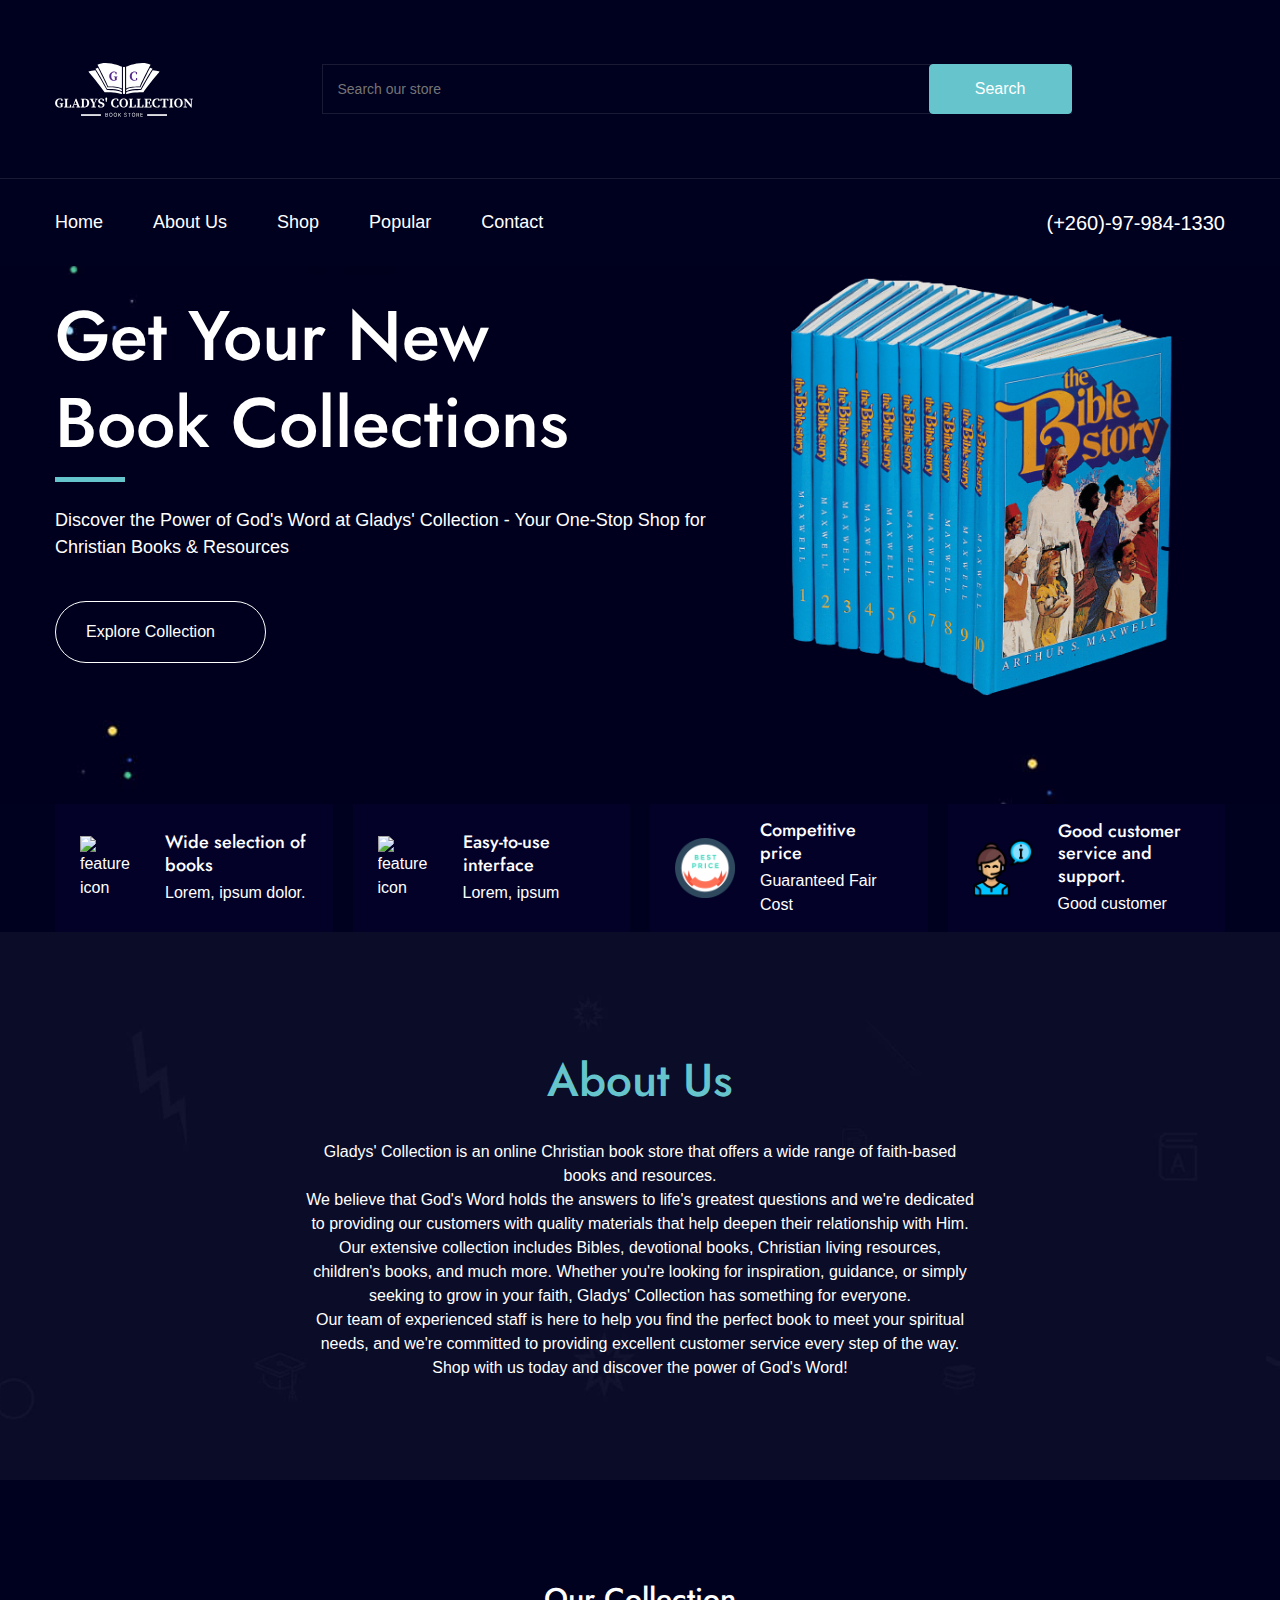
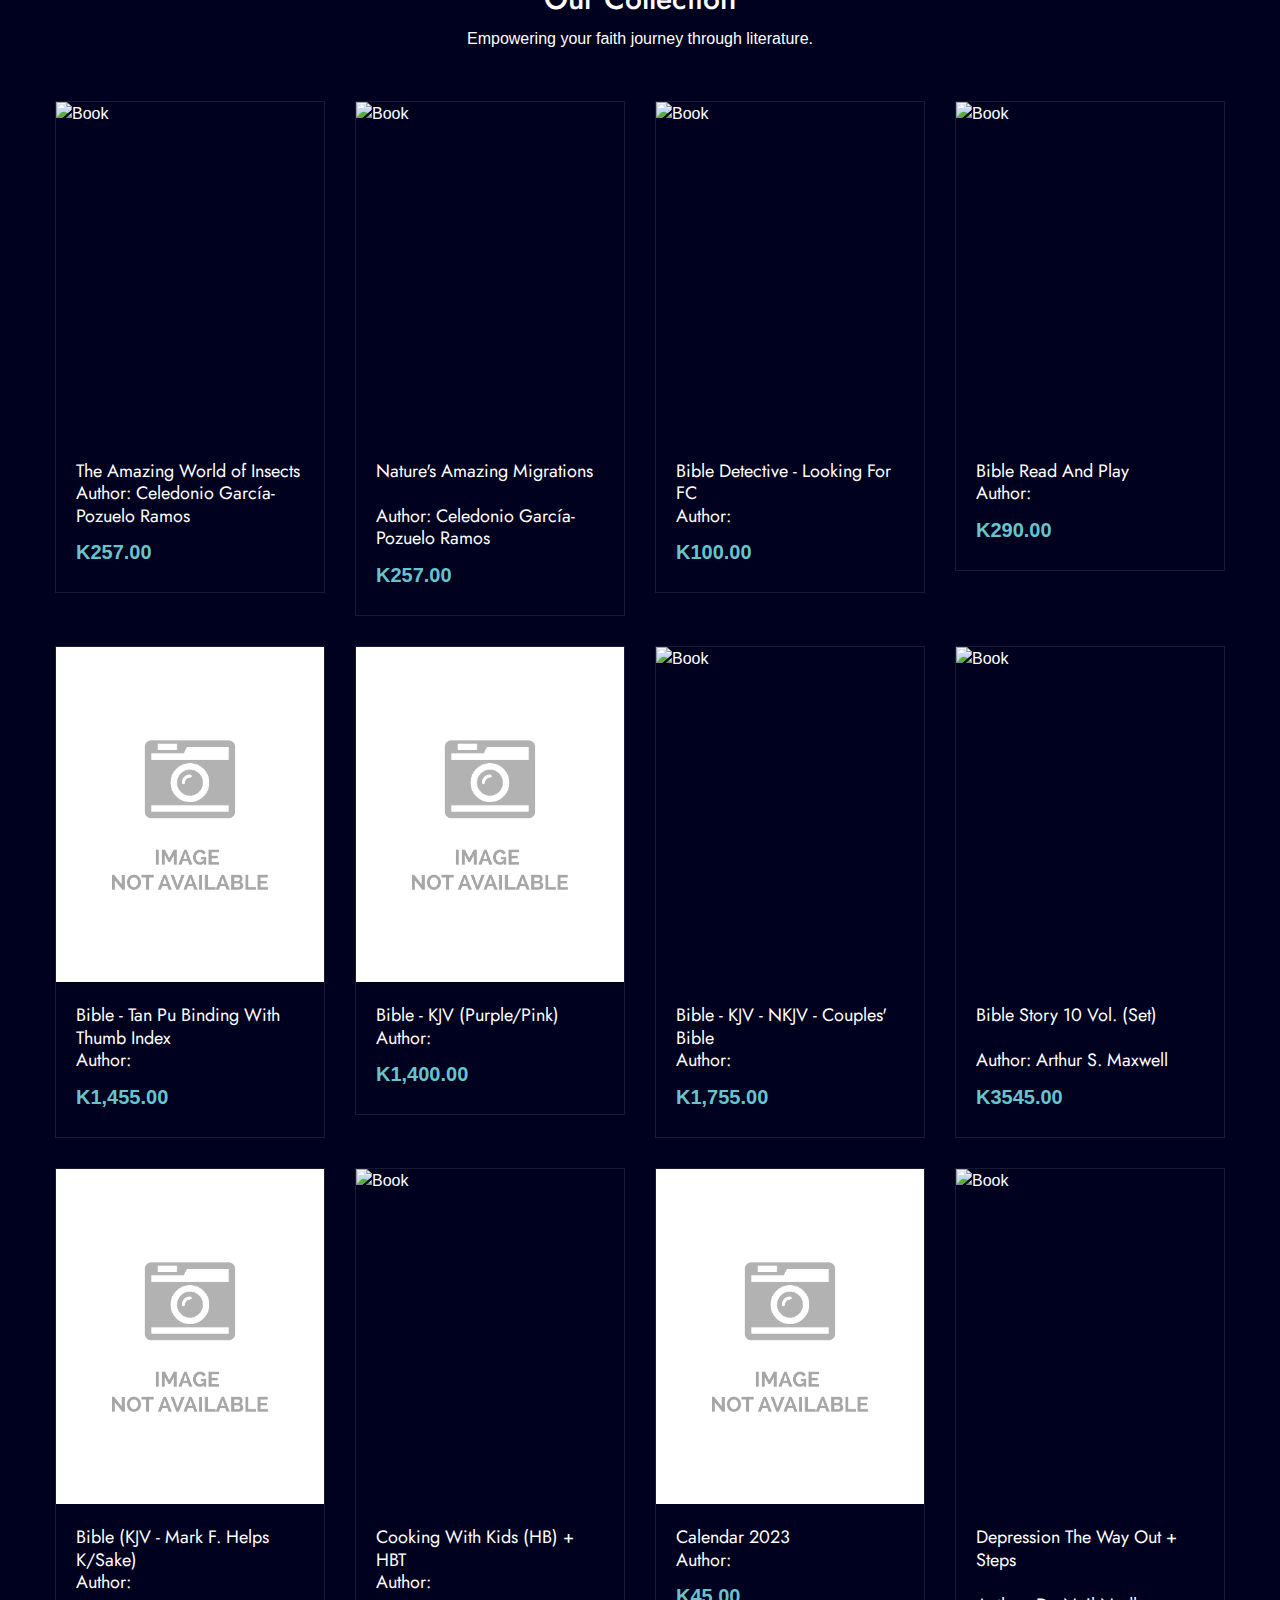
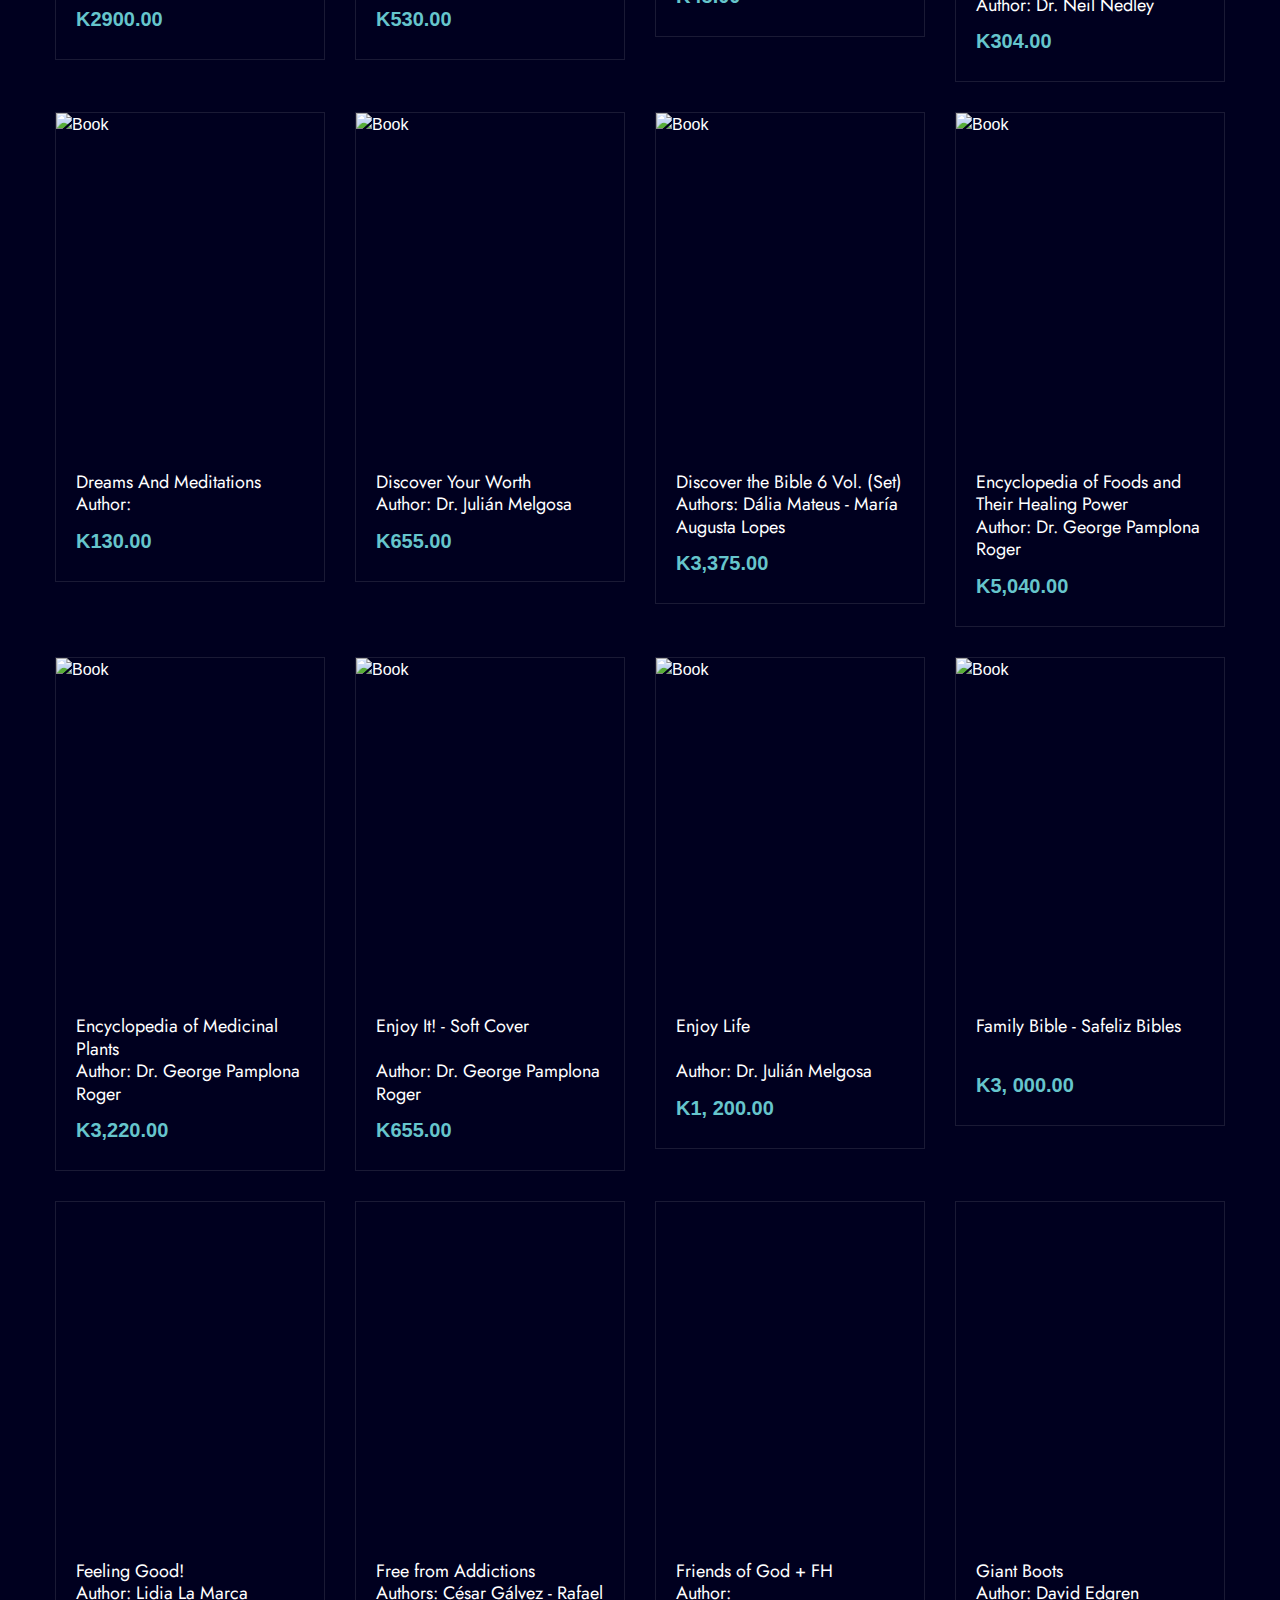
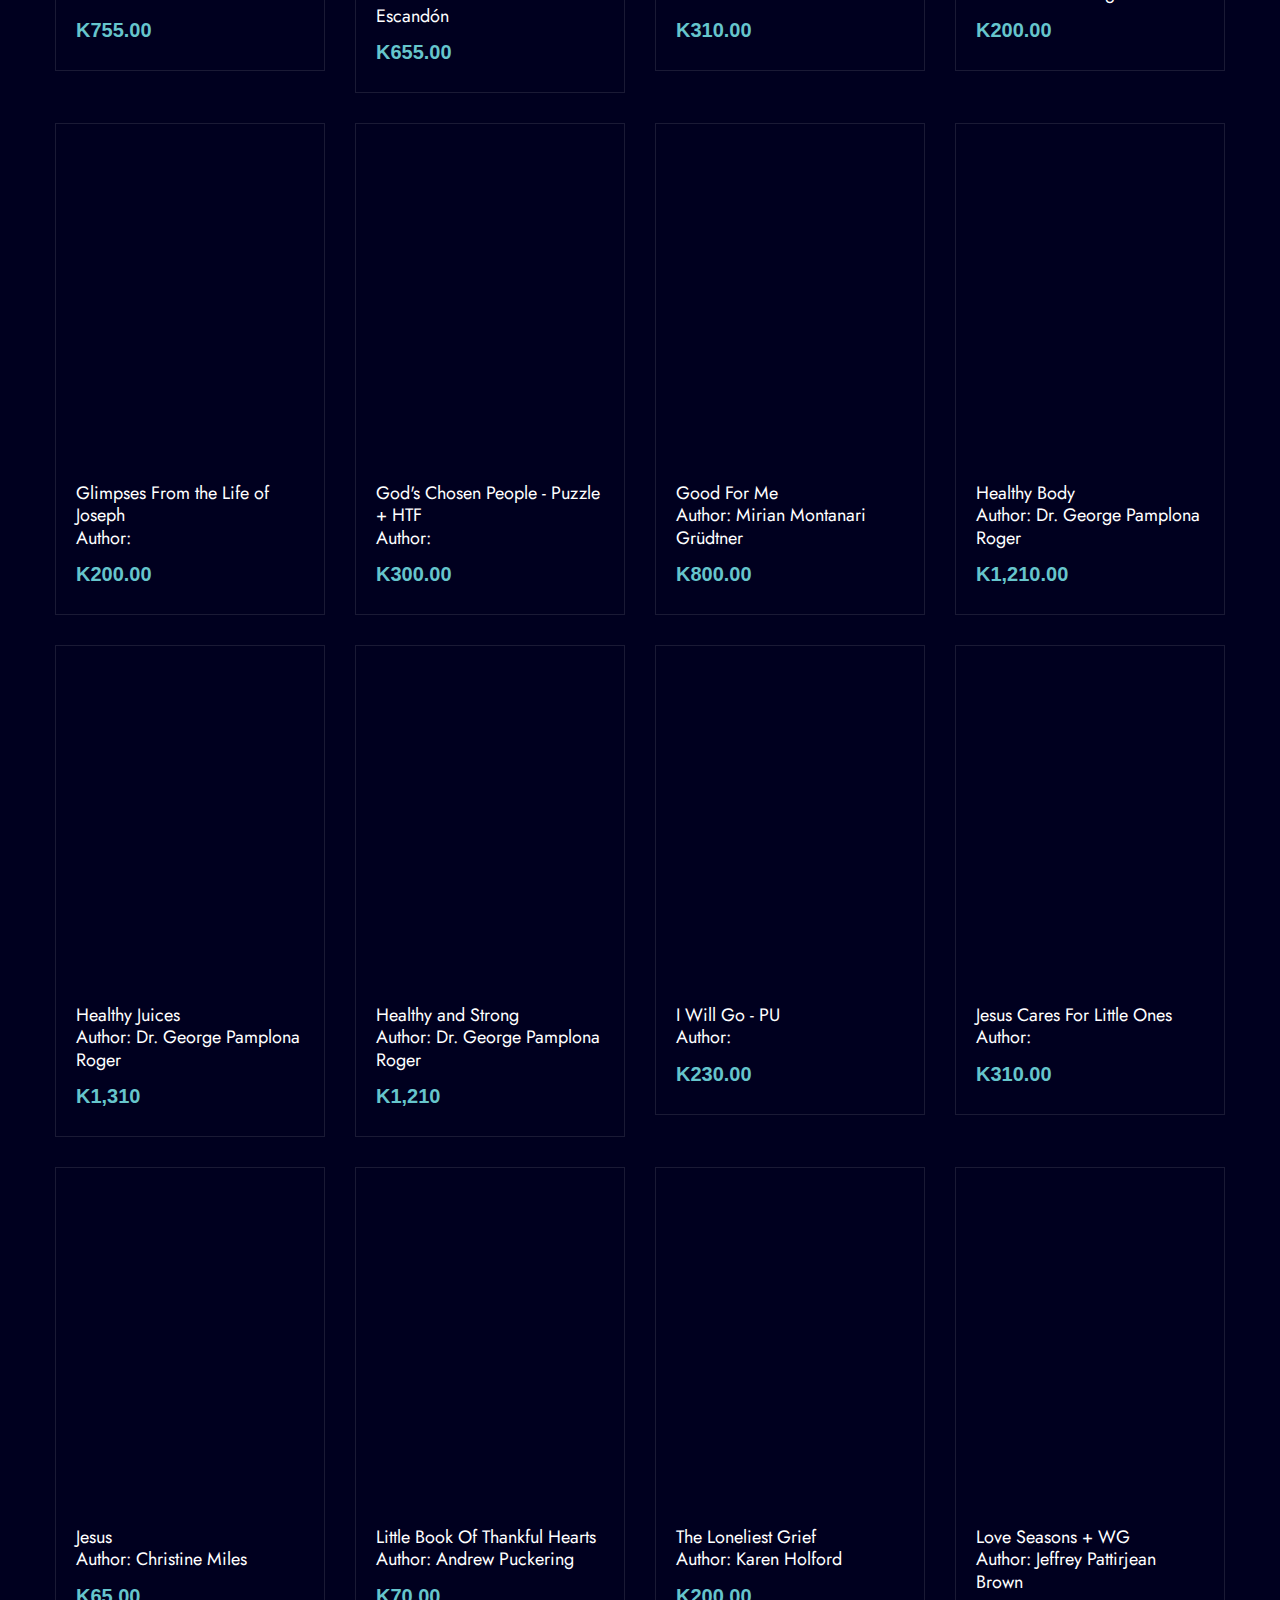
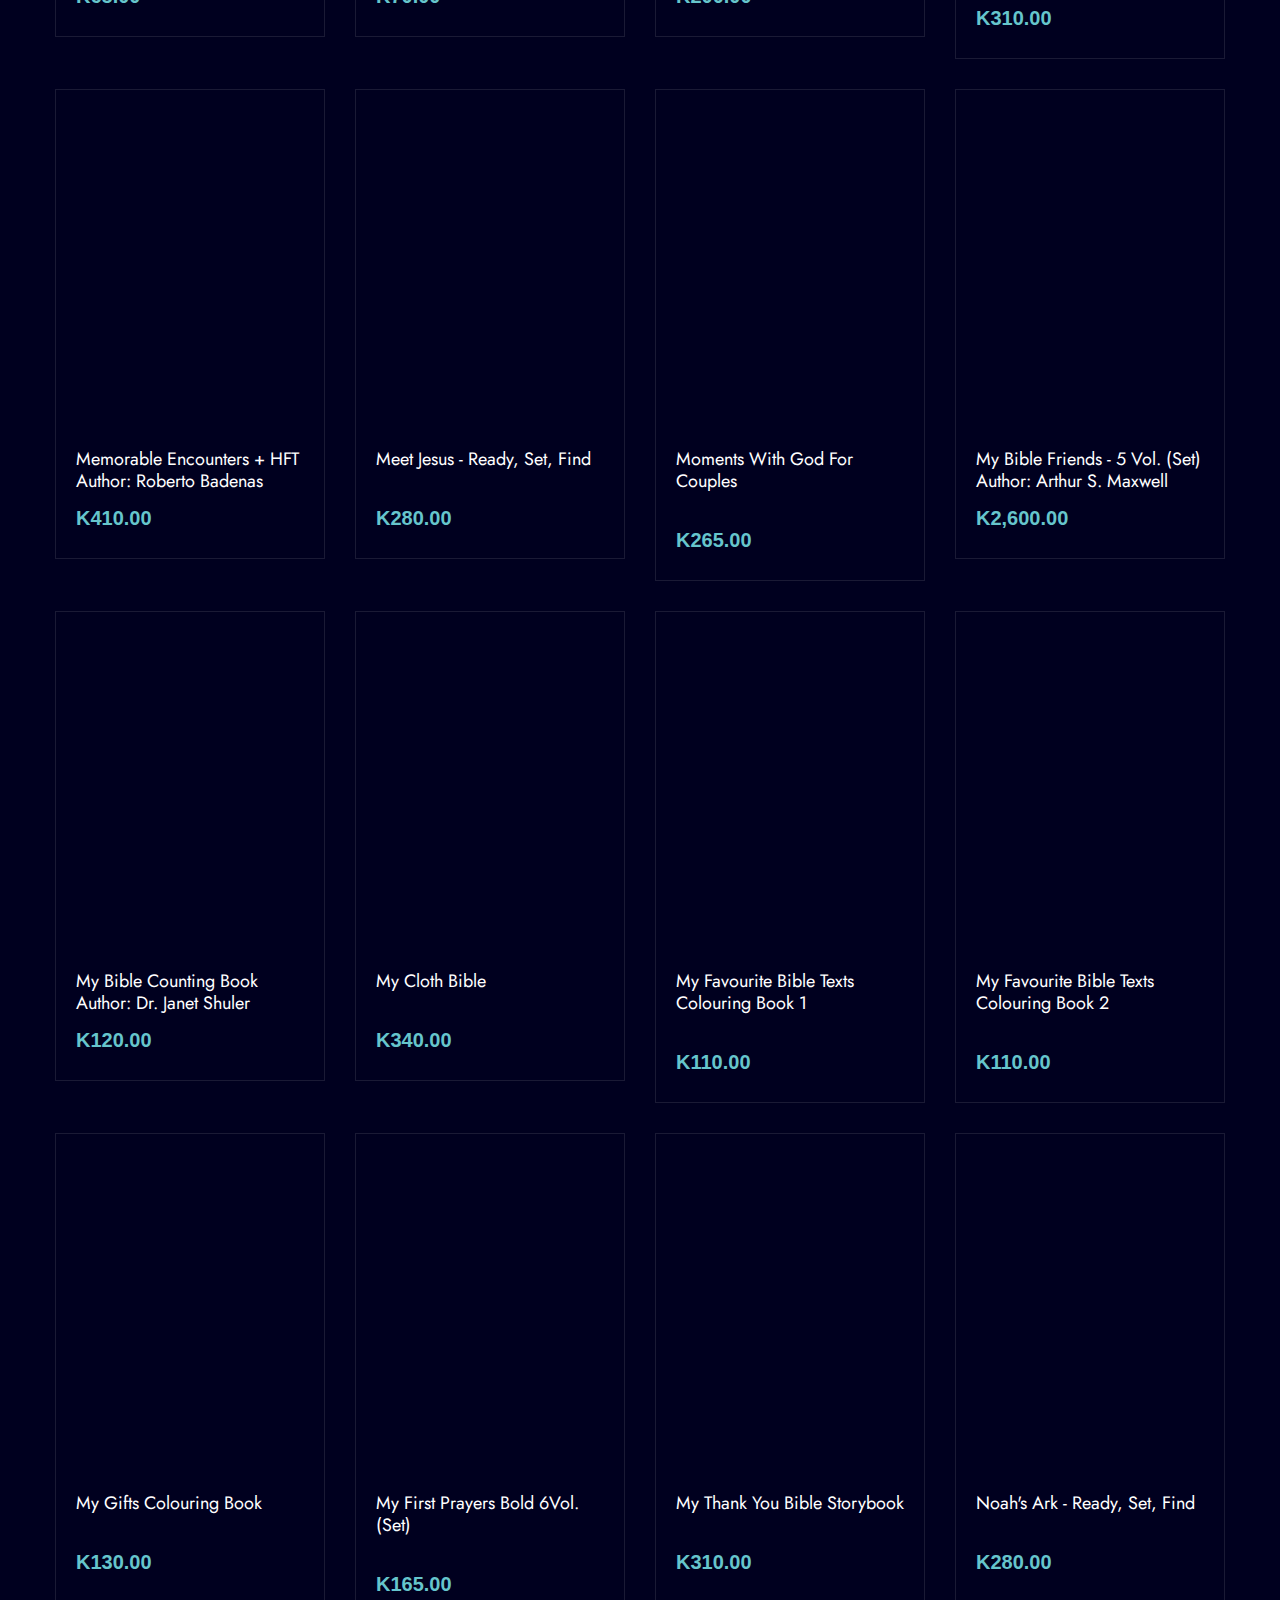
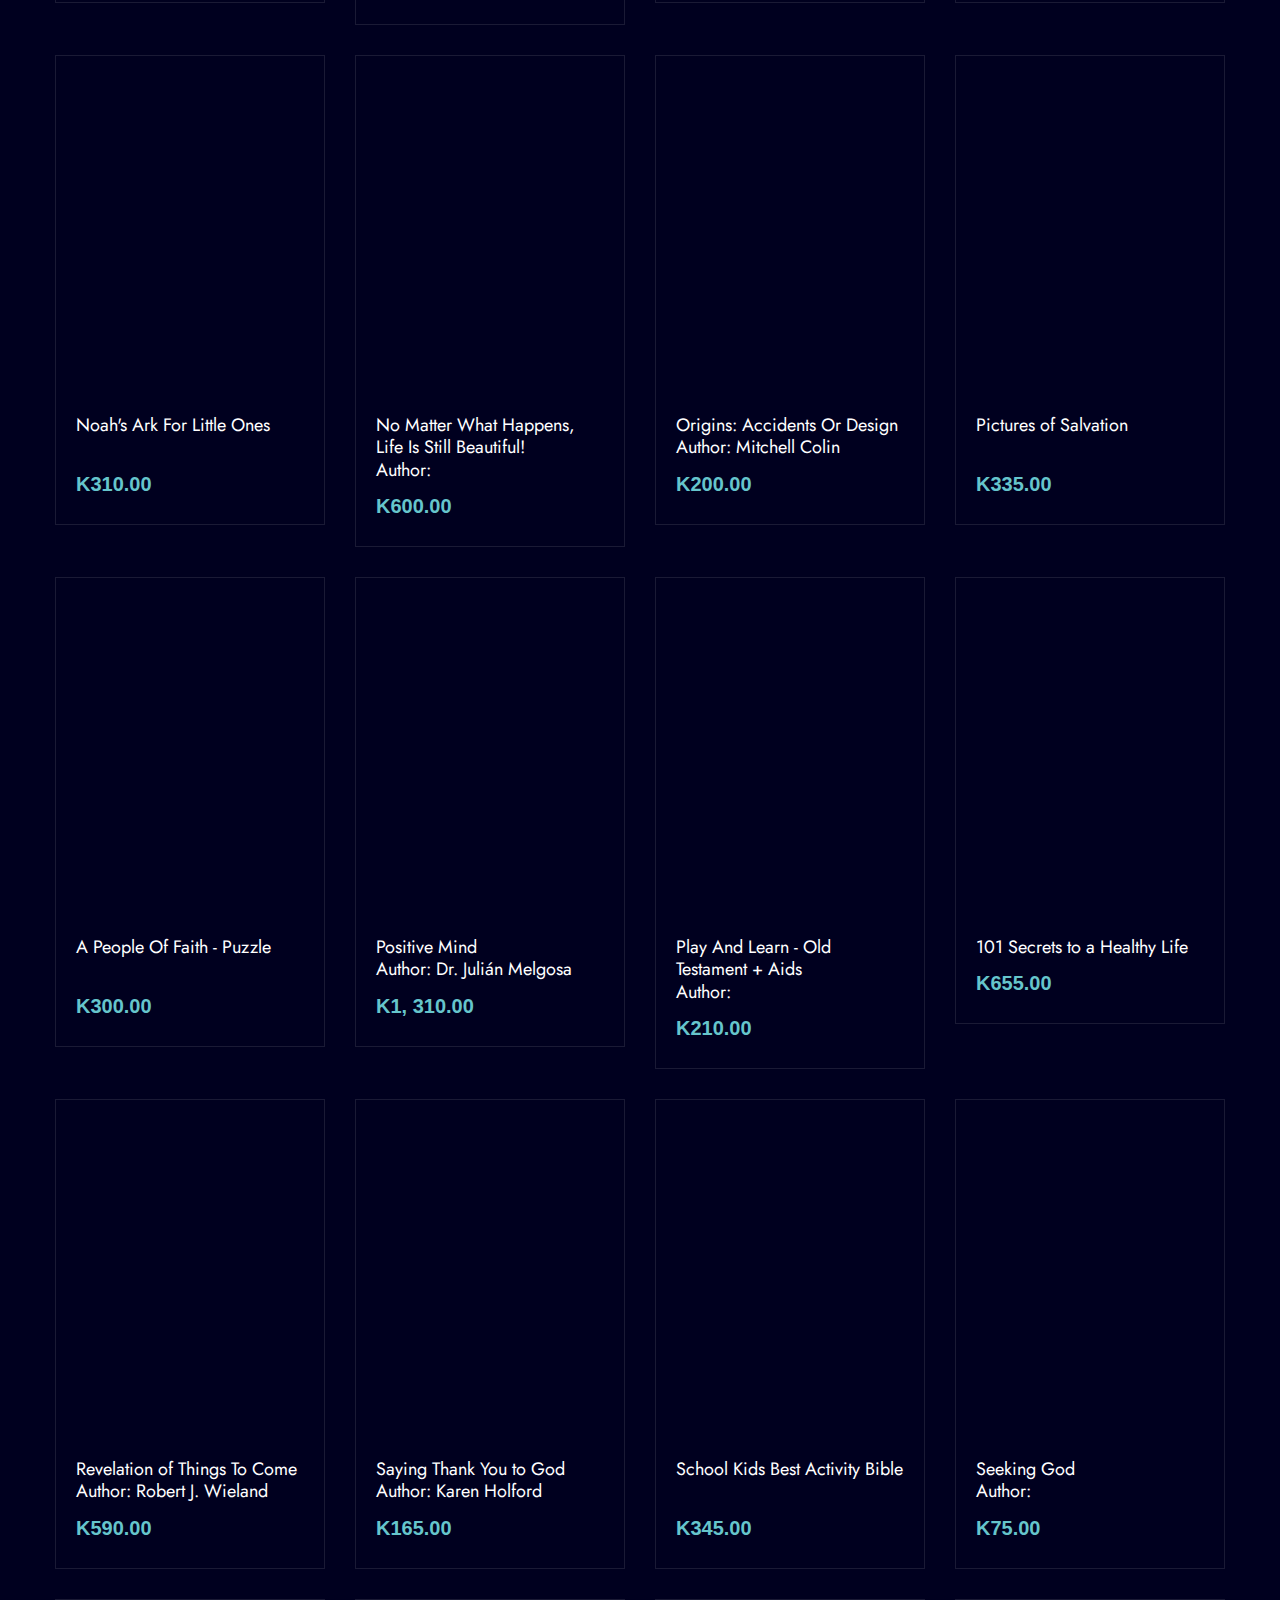
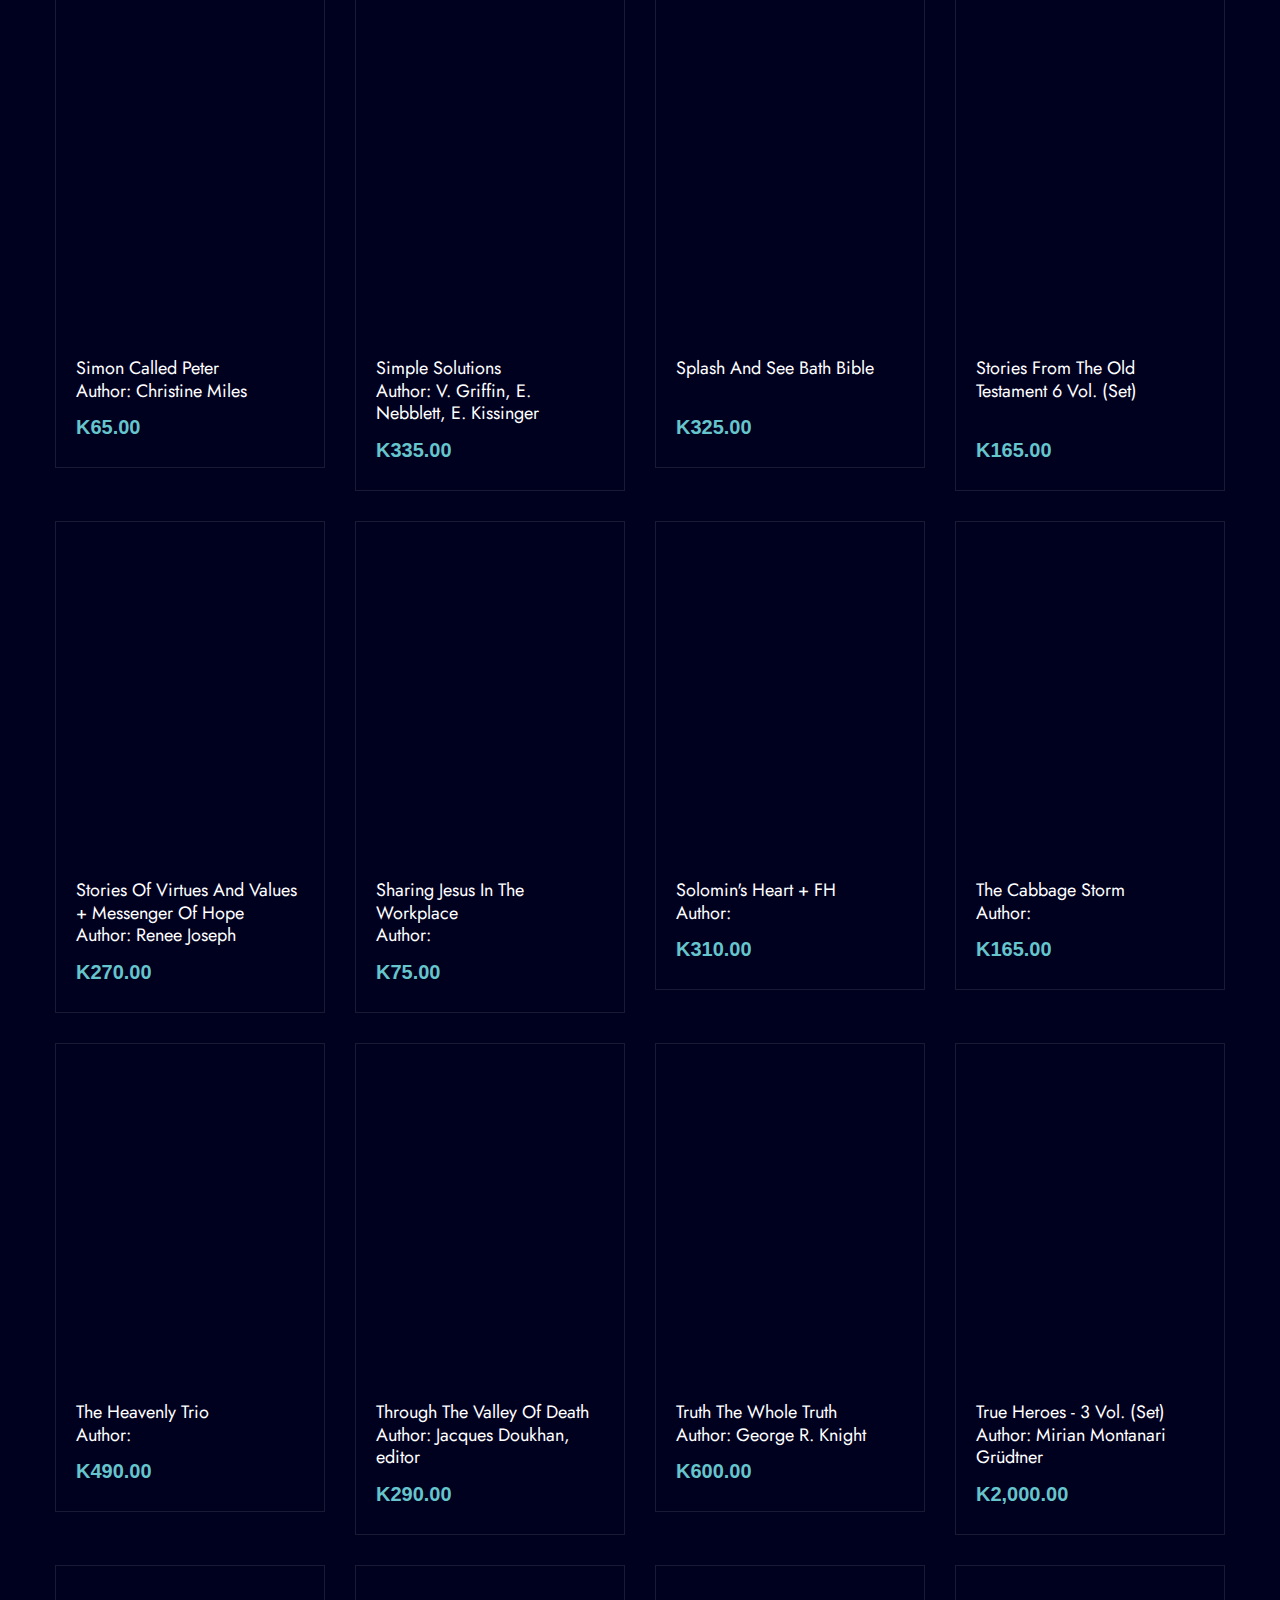
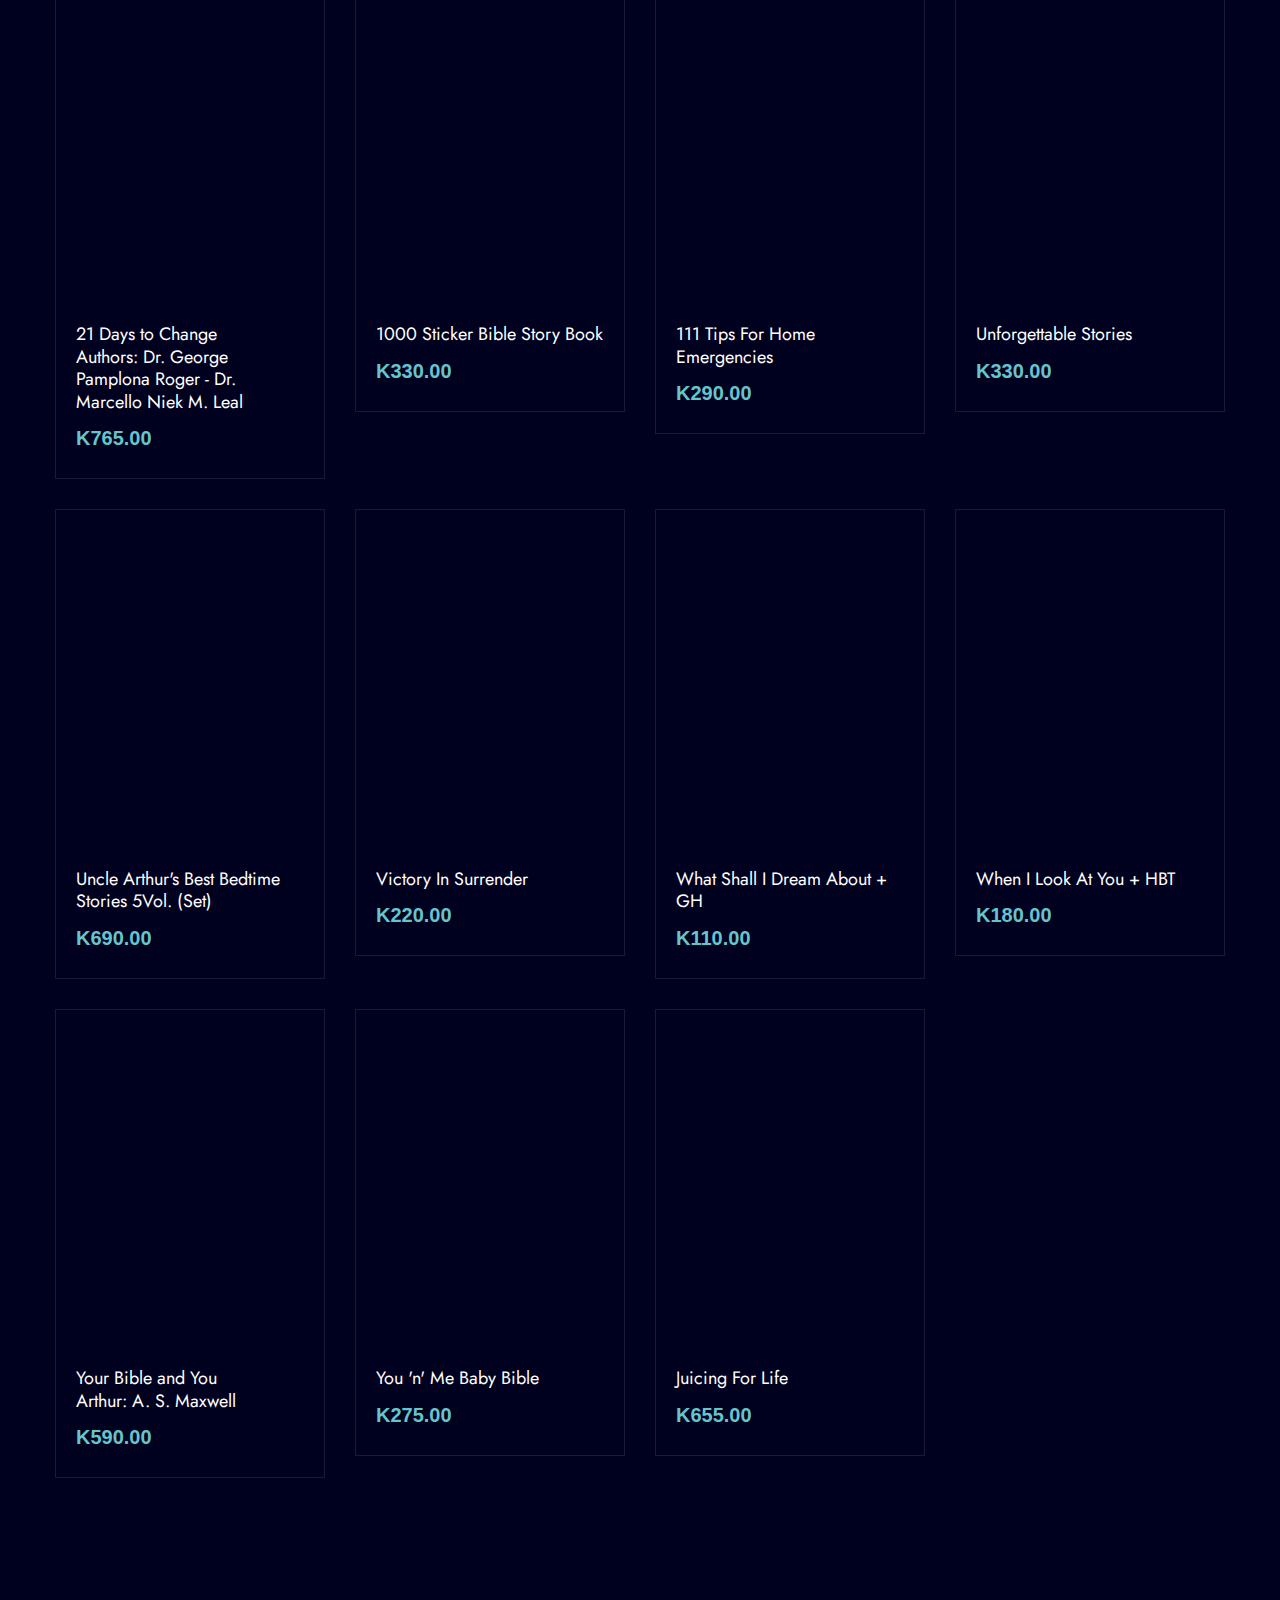
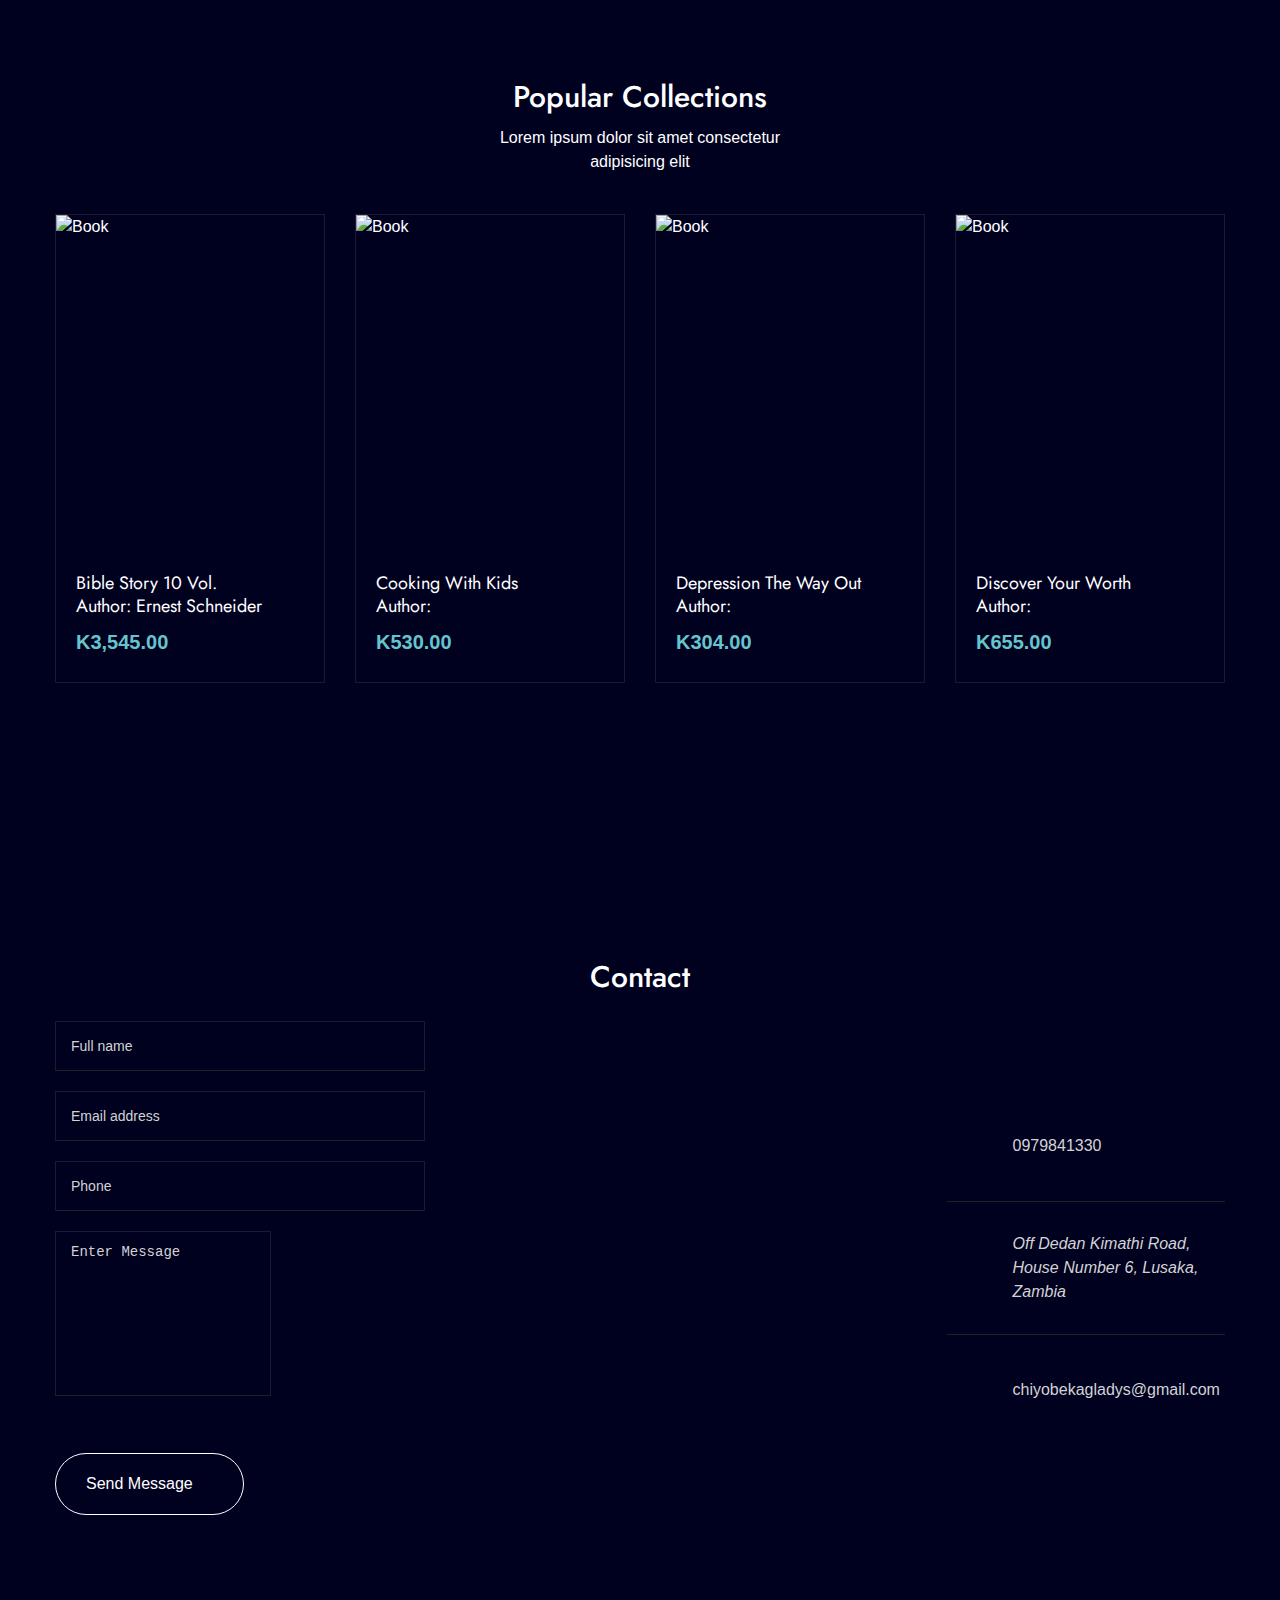
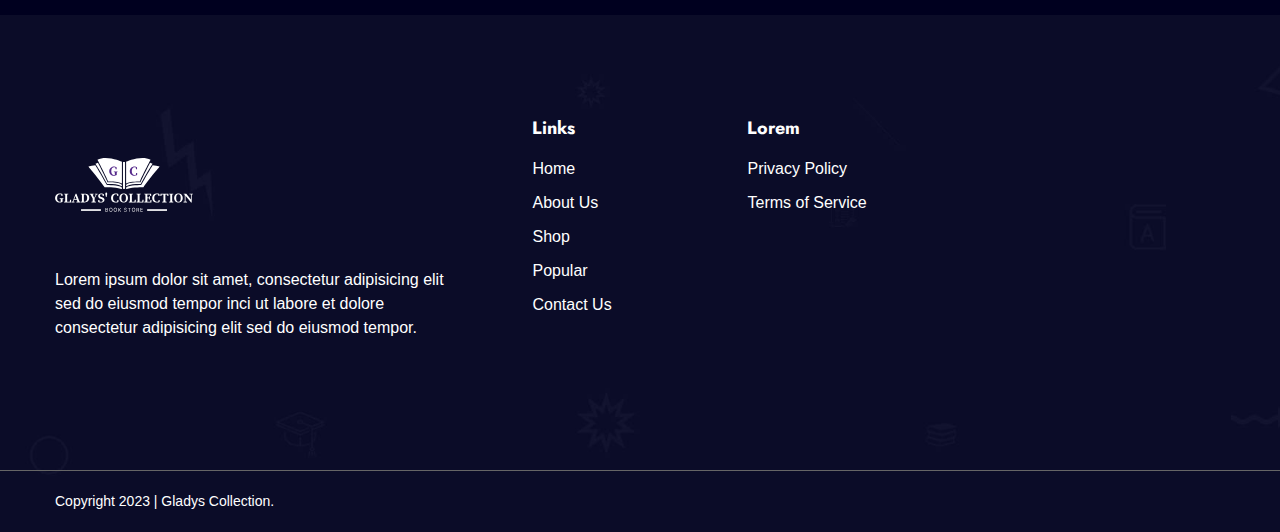
==== commit 5304a795: "Update" ====
--- a/index.html
+++ b/index.html
@@ -208,7 +208,7 @@
               <div class="feature-card">
 
                 <div class="card-icon">
-                  <img src="./assets/img/best-price.png" width="100" height="100" loading="lazy" alt="feature icon"
+                  <img src="./assets/img/feature-3.png" width="100" height="100" loading="lazy" alt="feature icon"
                     class="w-100">
                 </div>
 
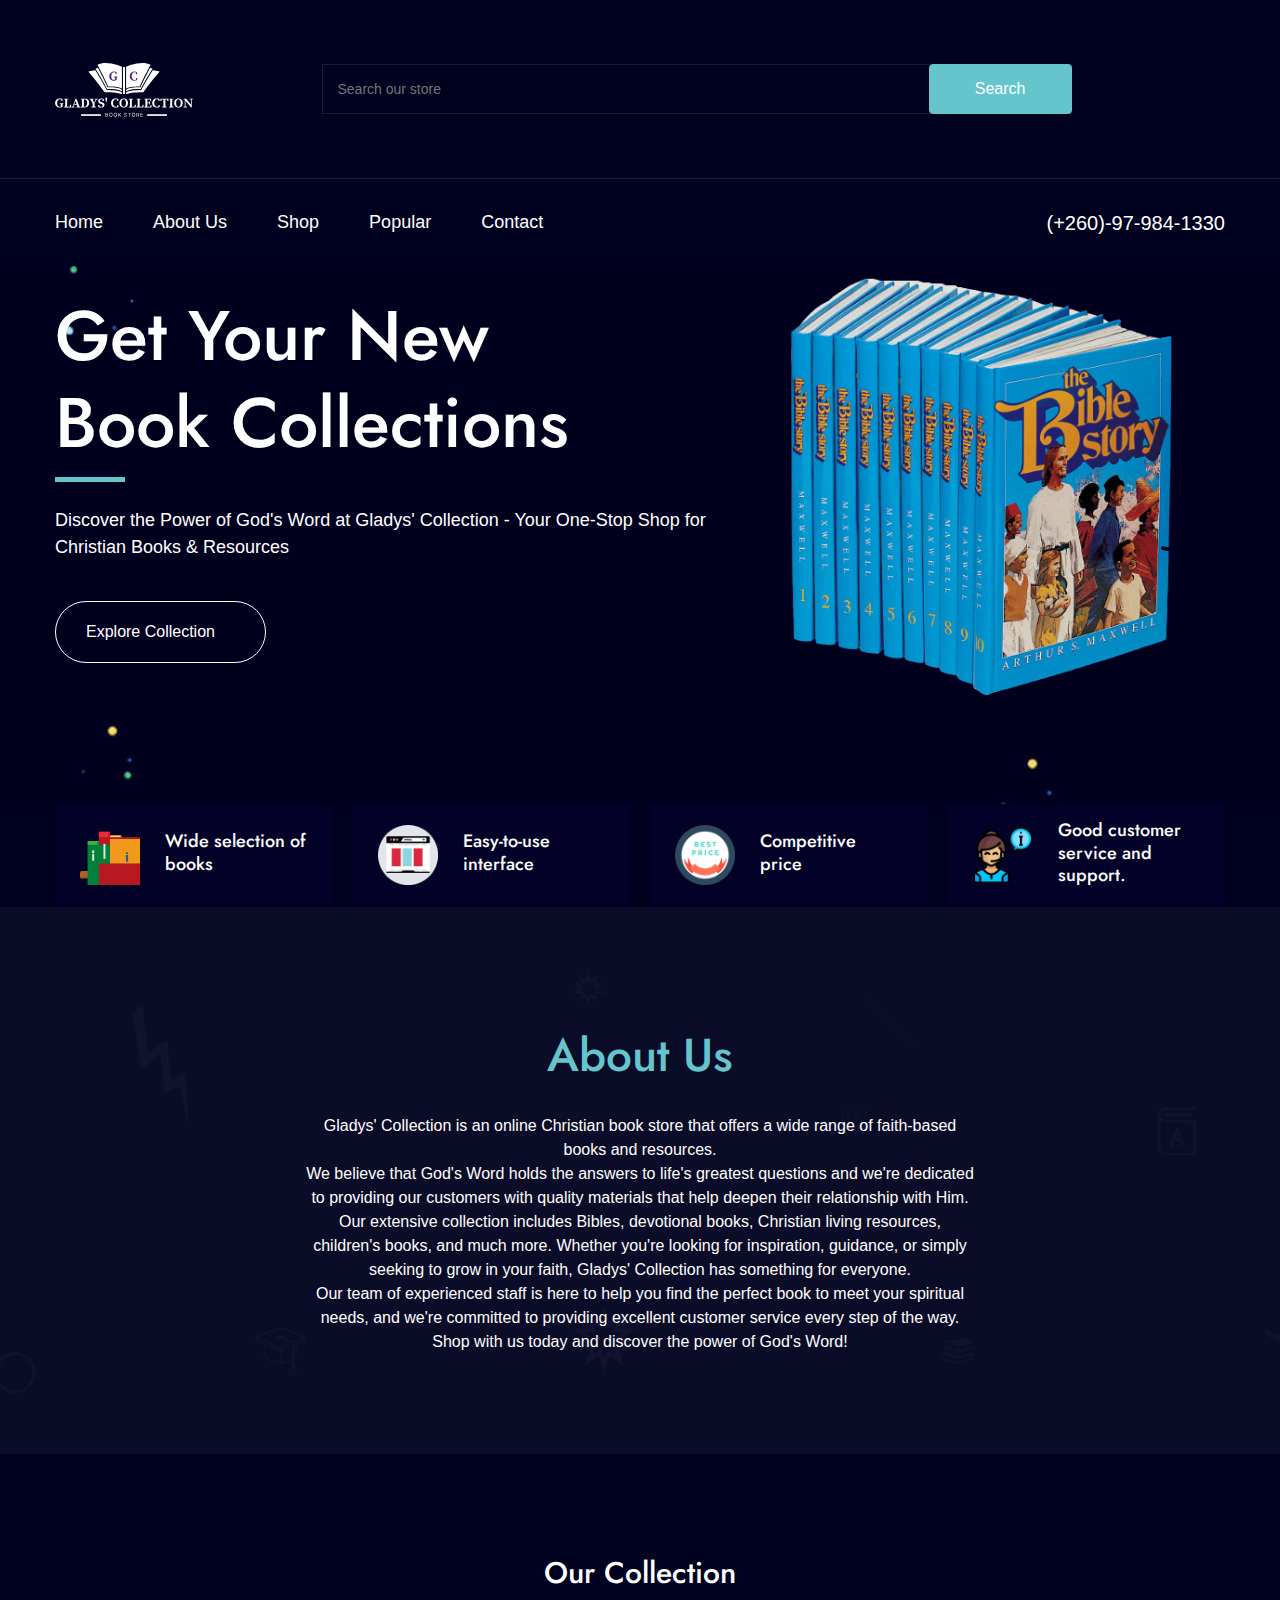
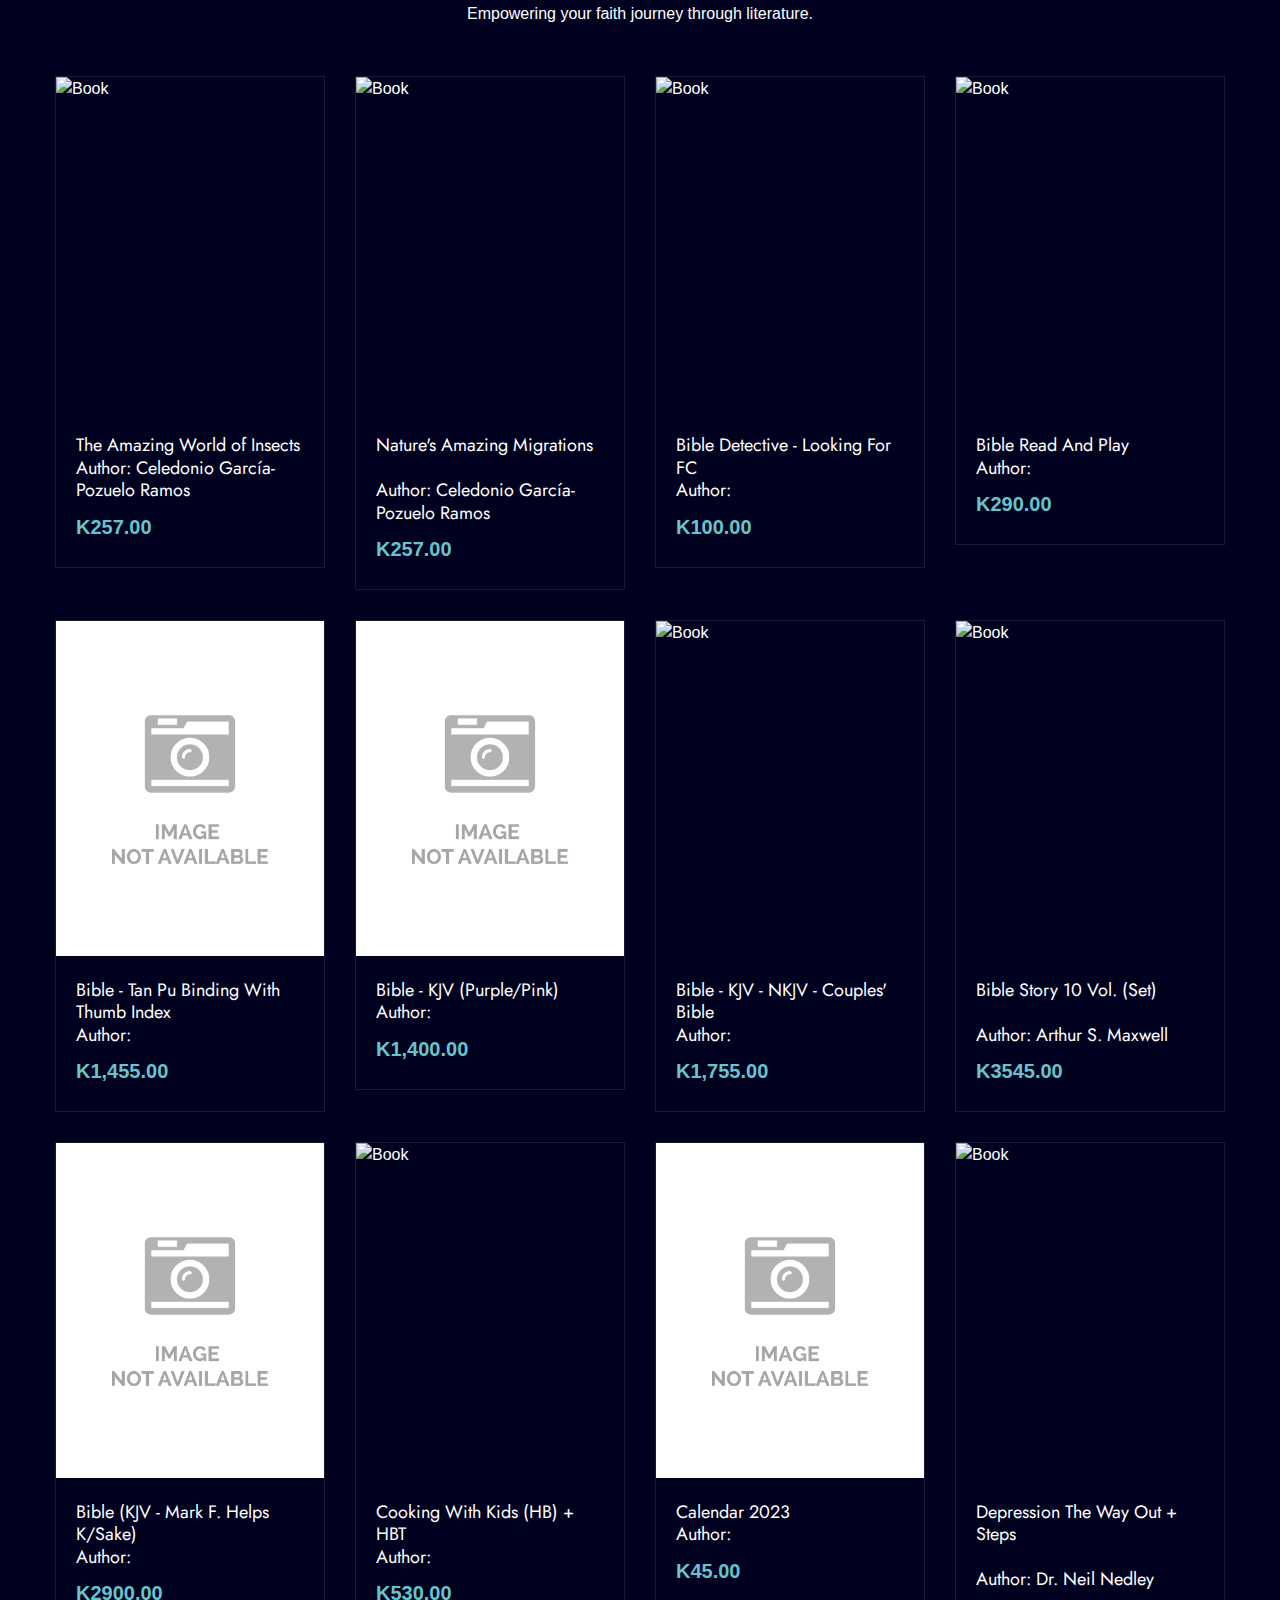
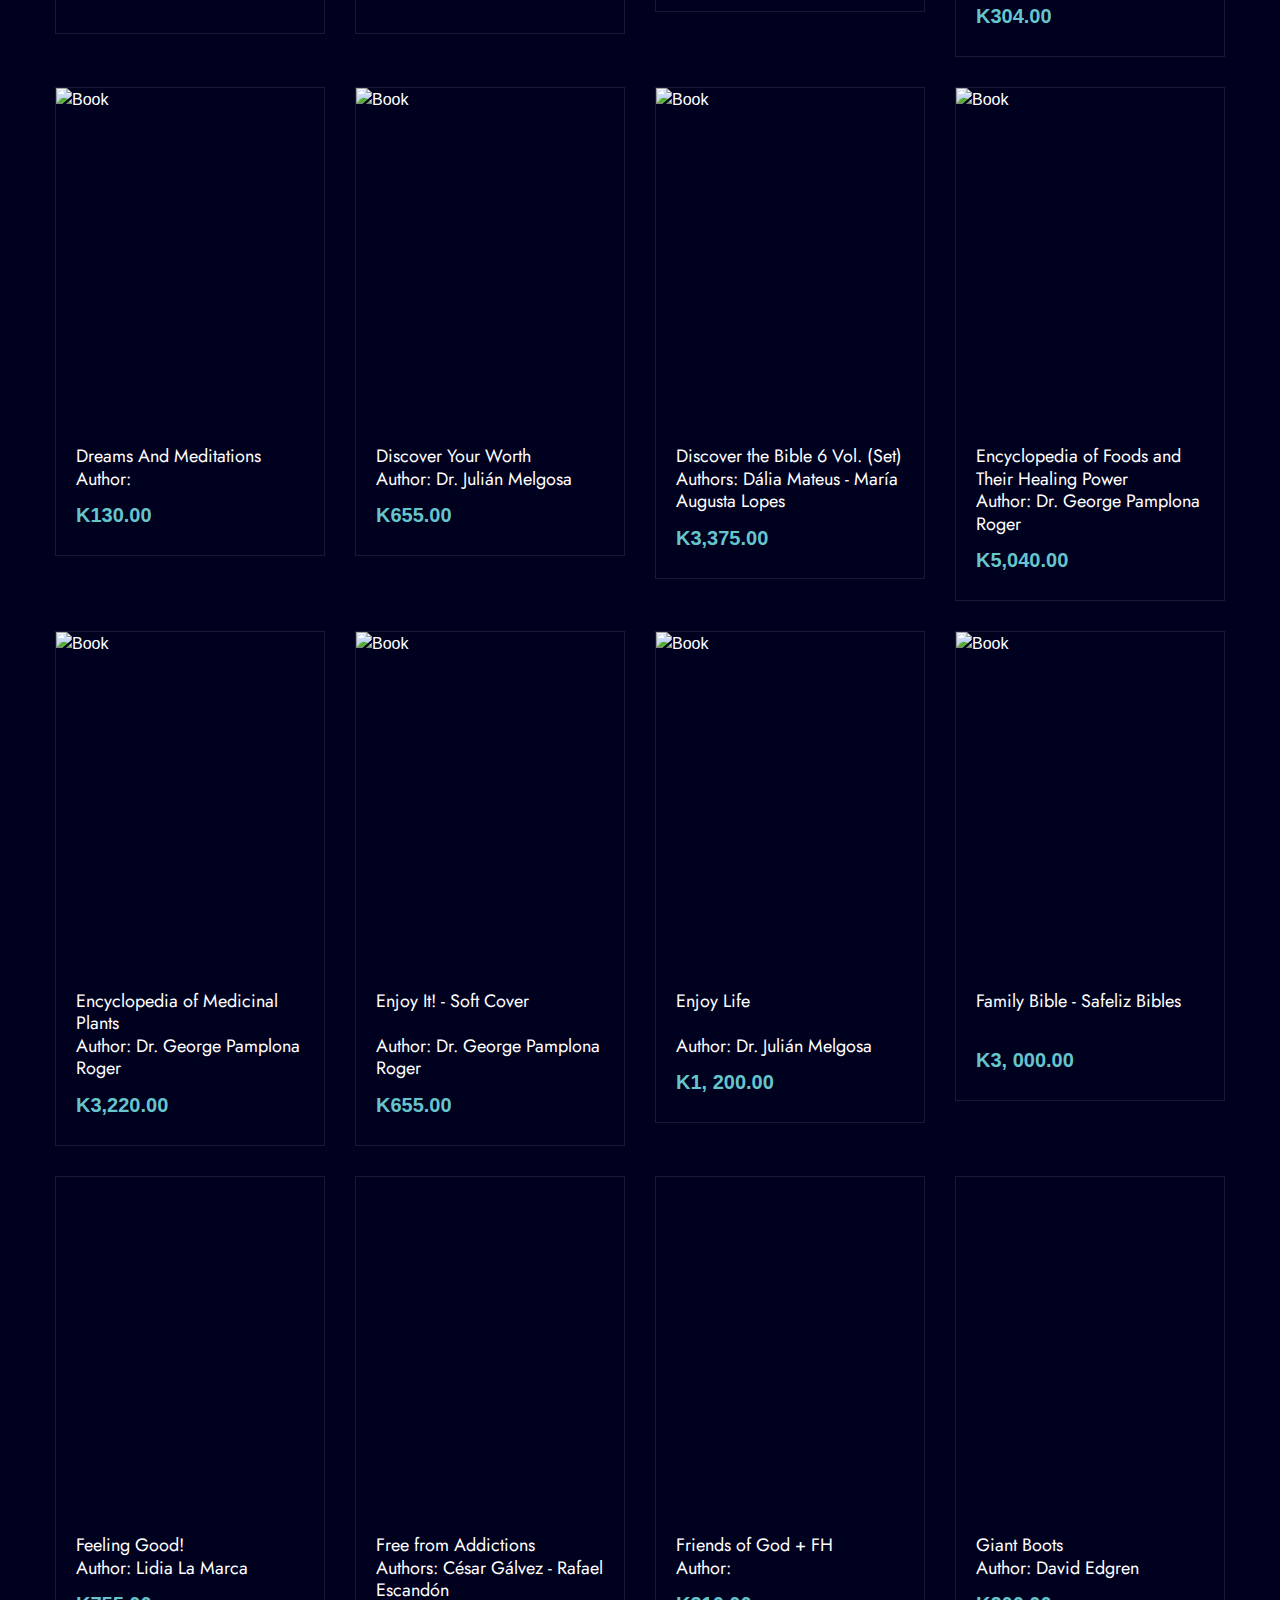
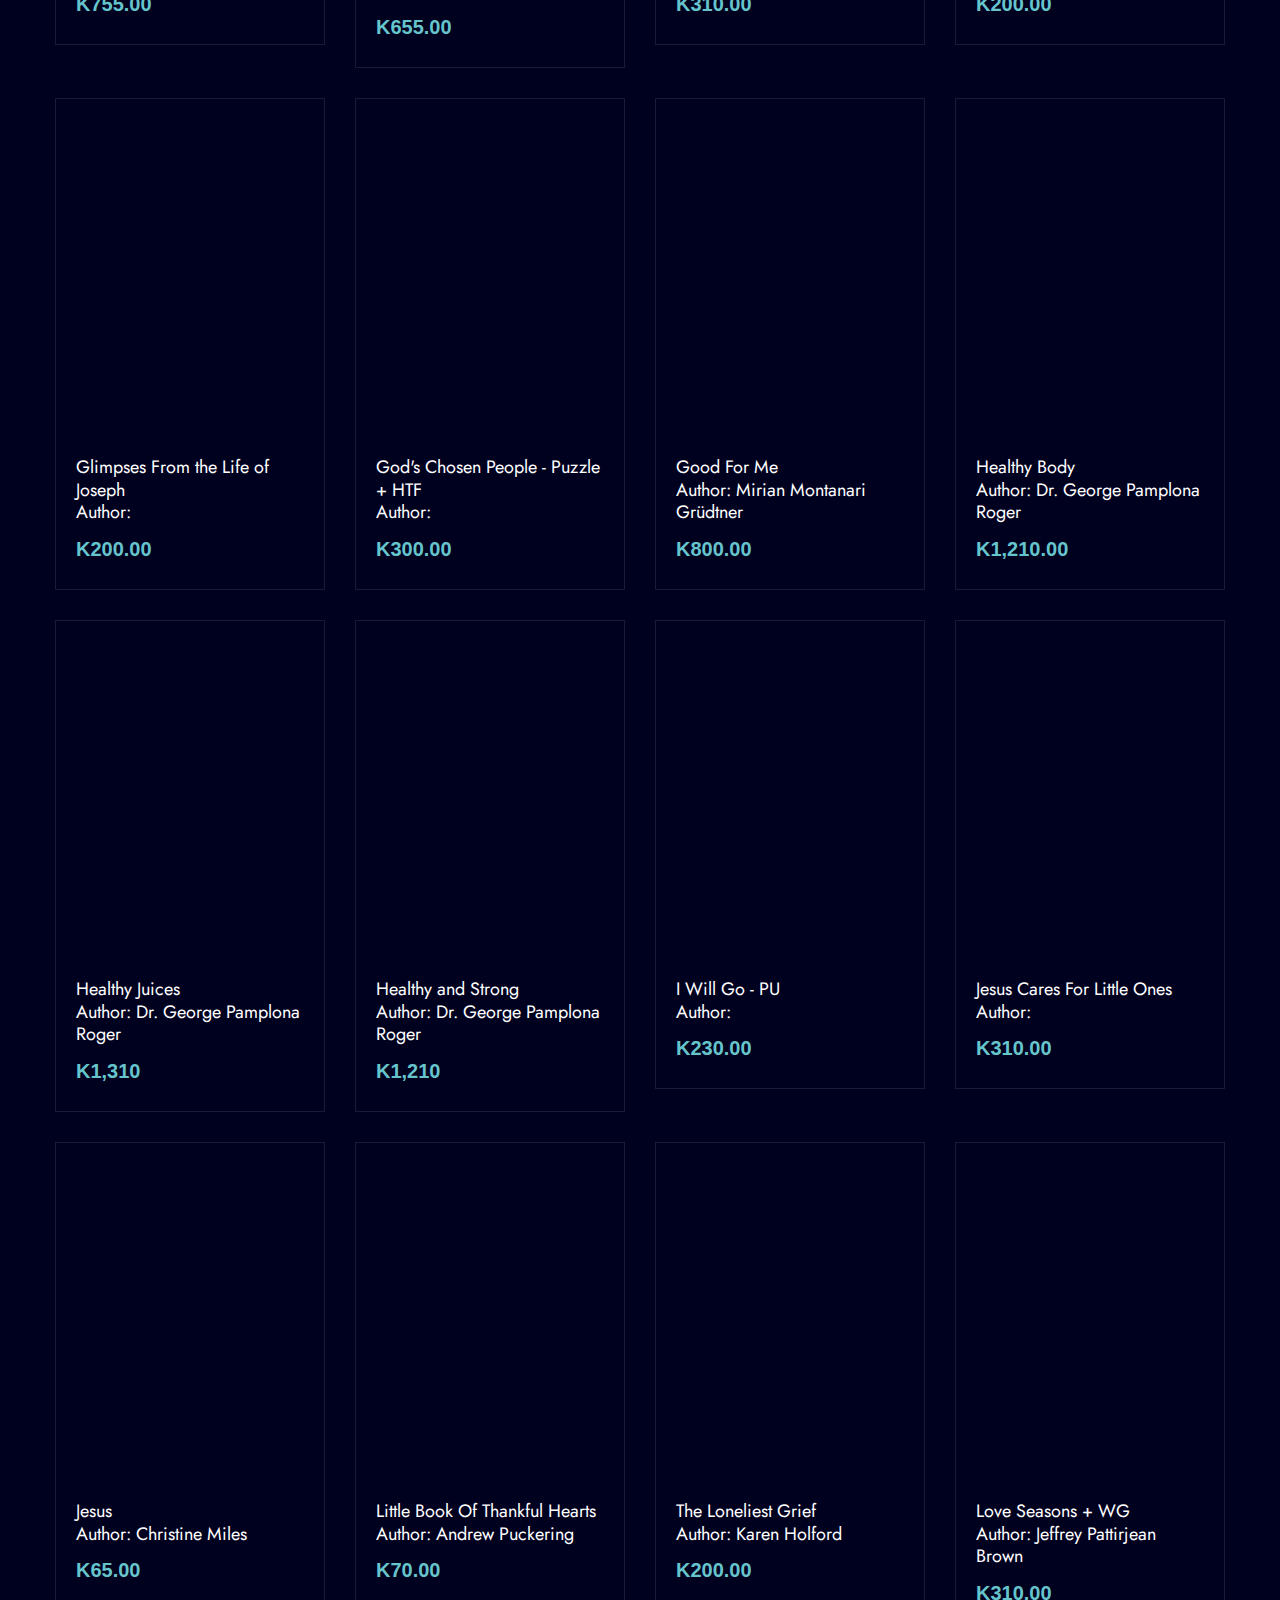
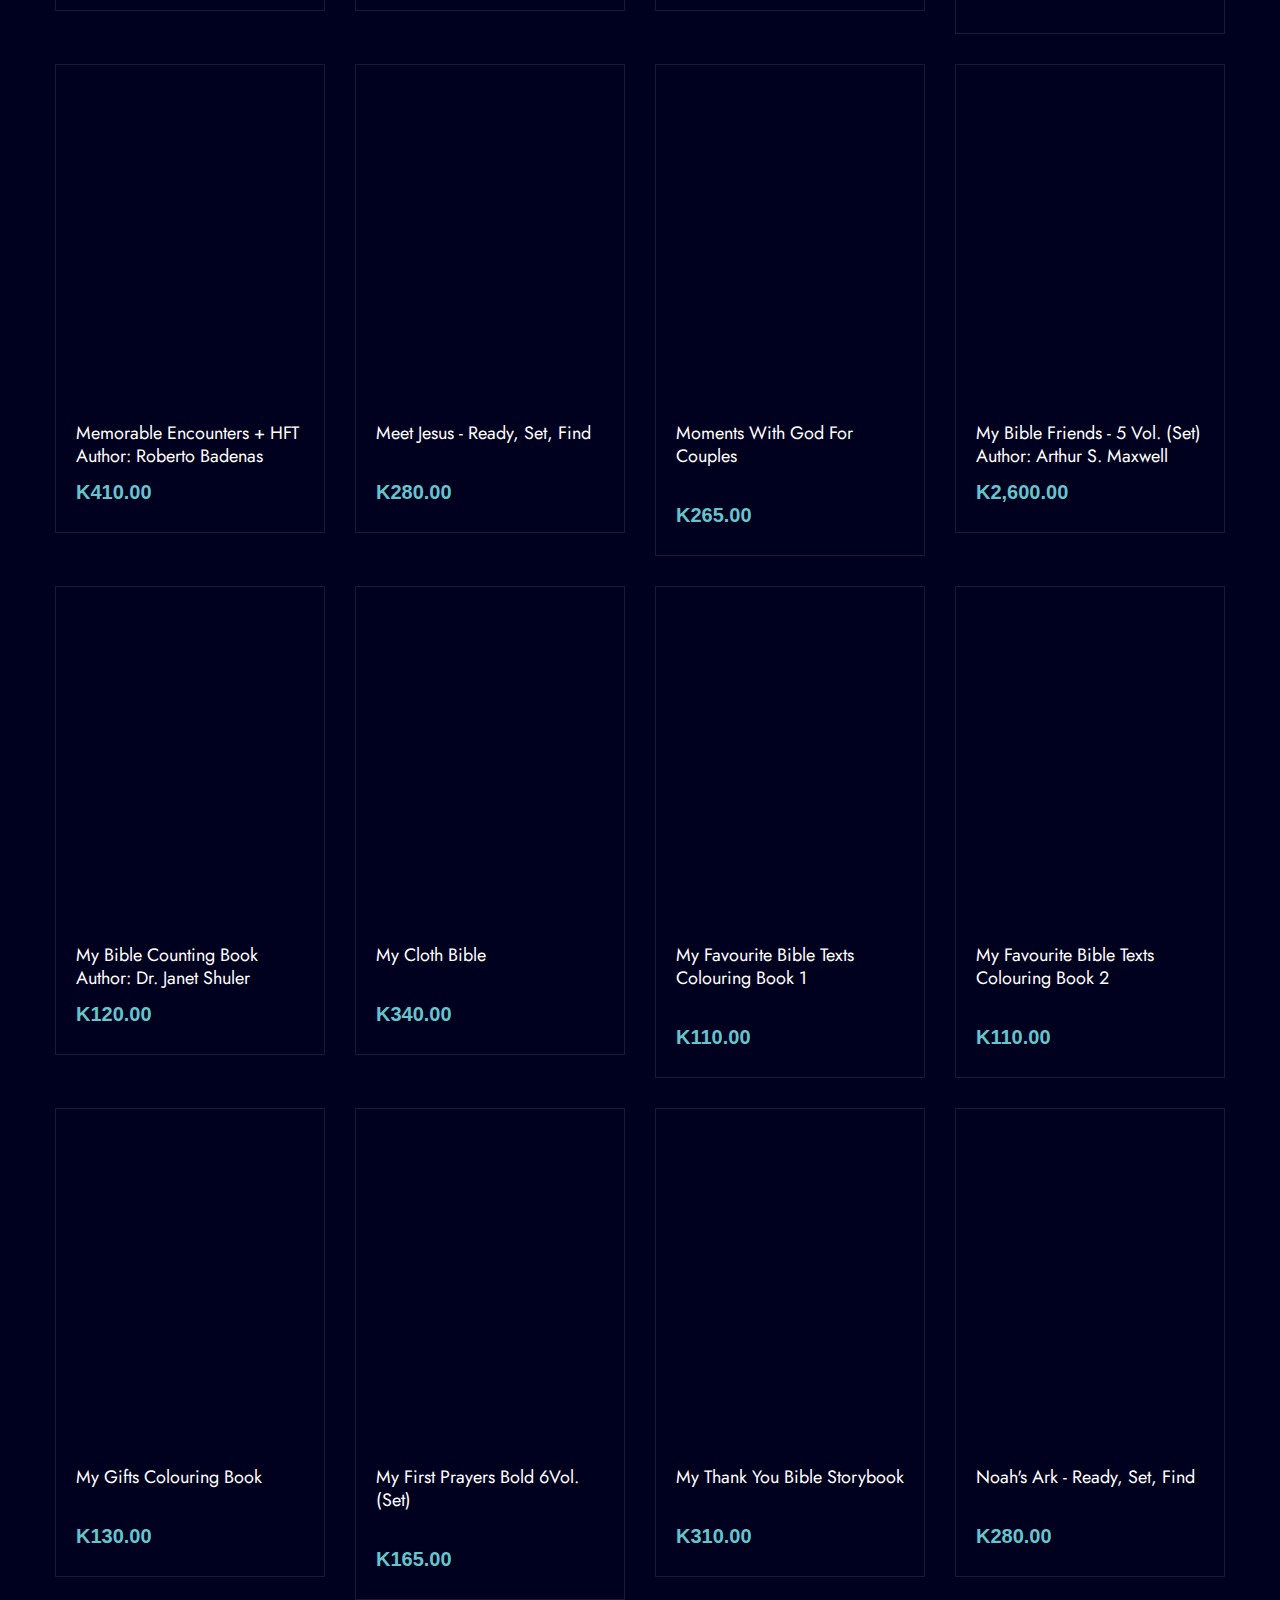
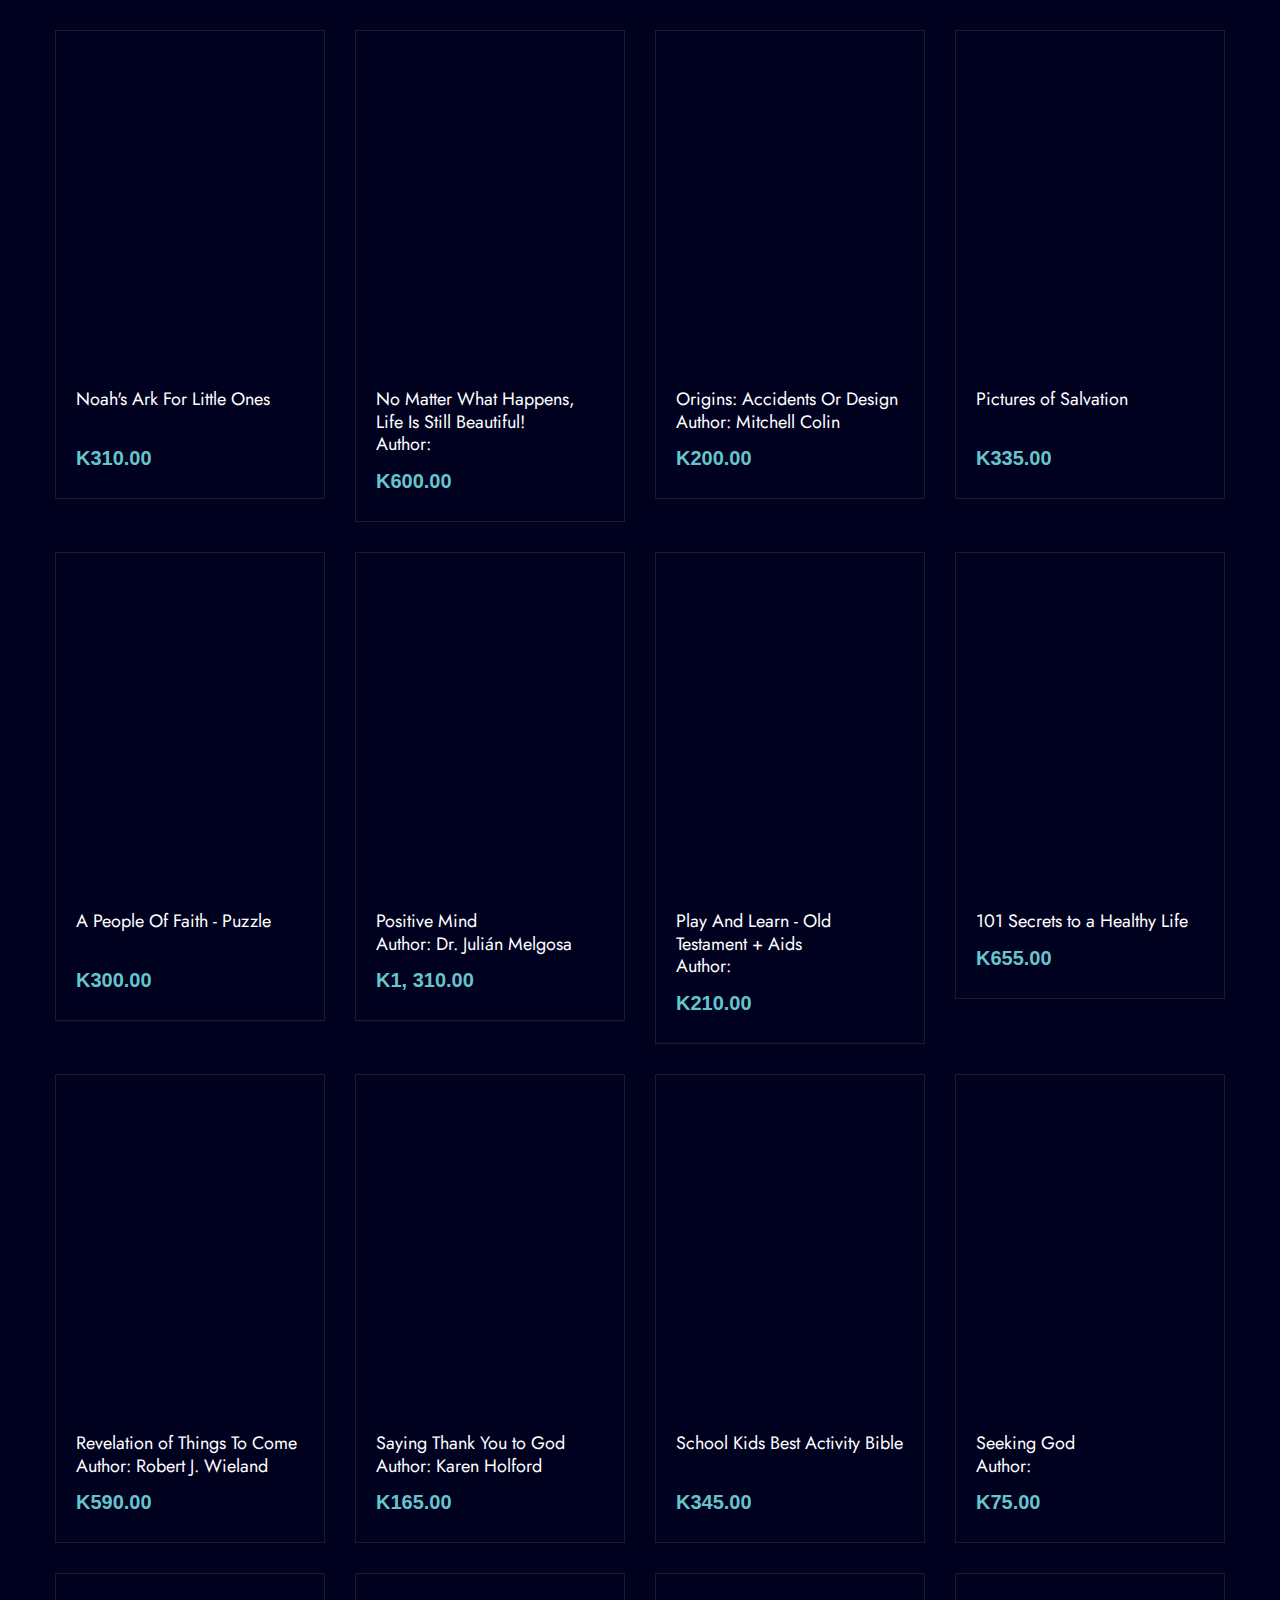
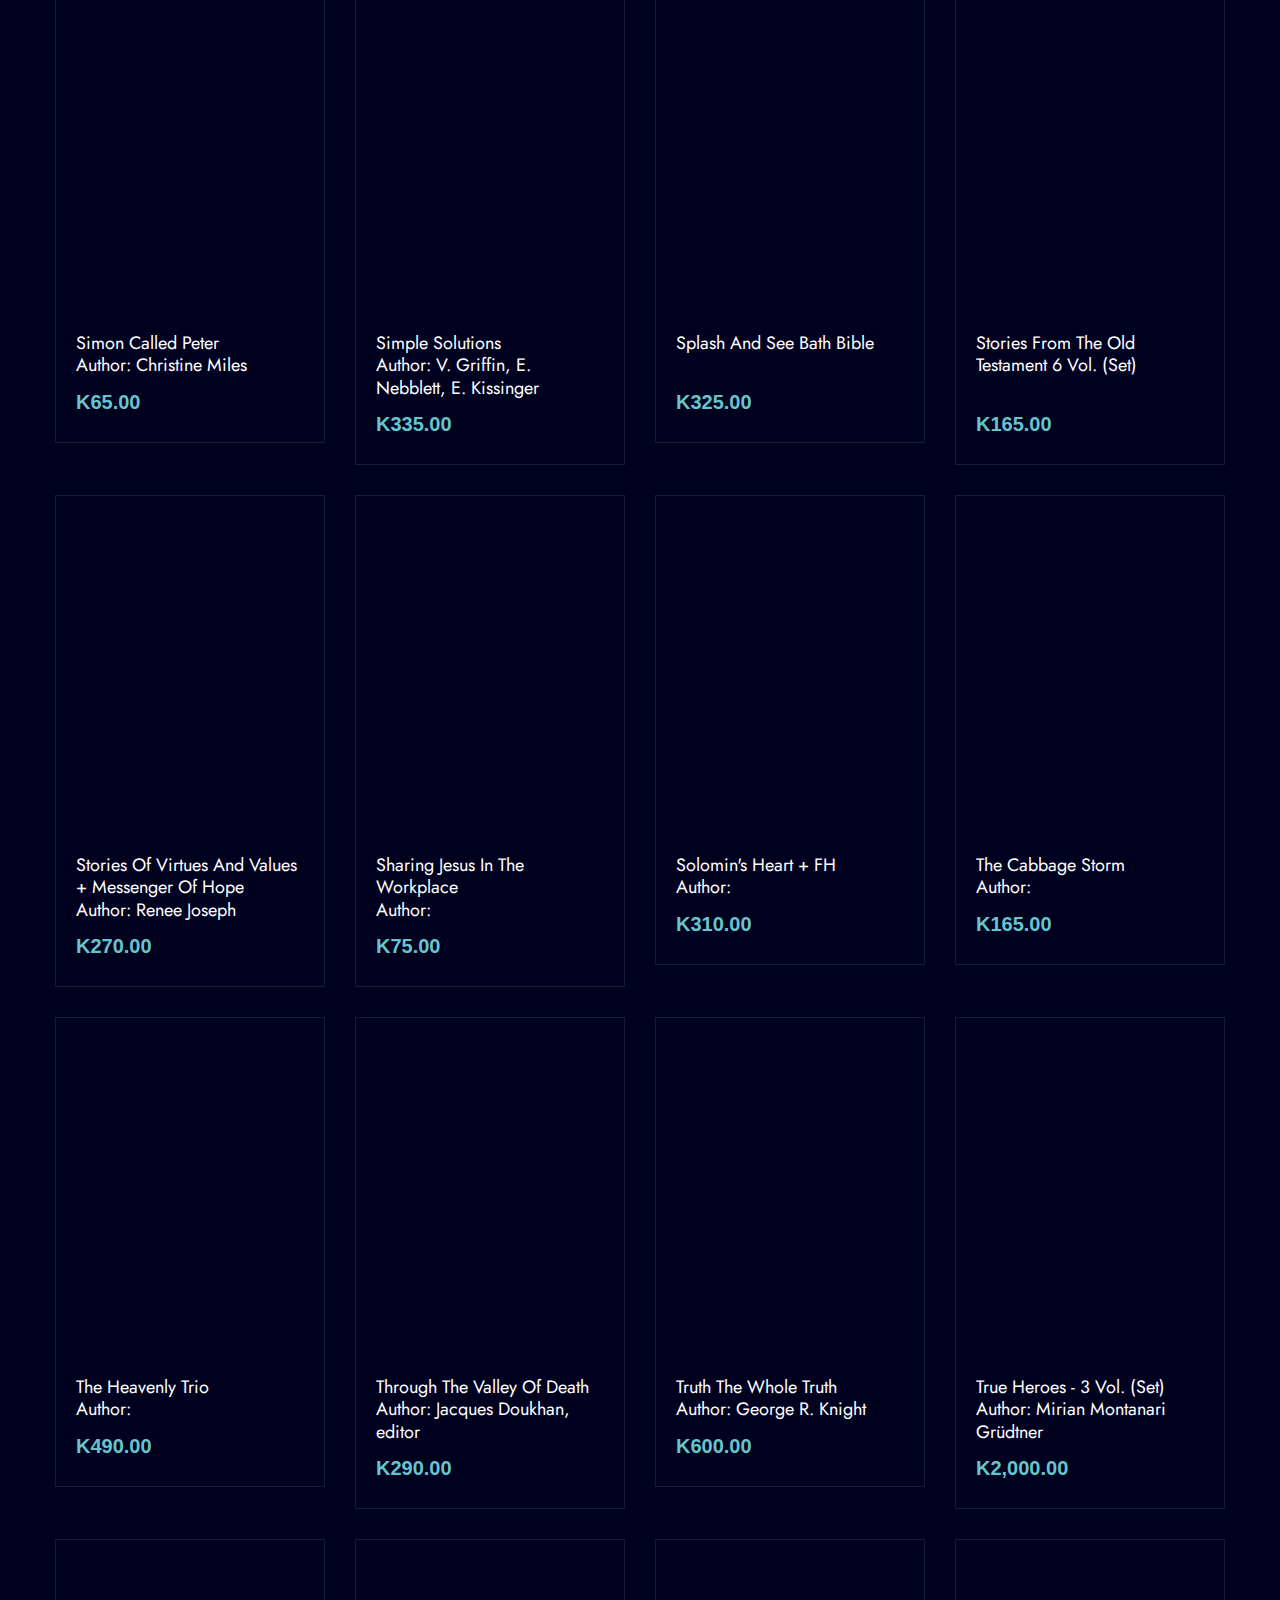
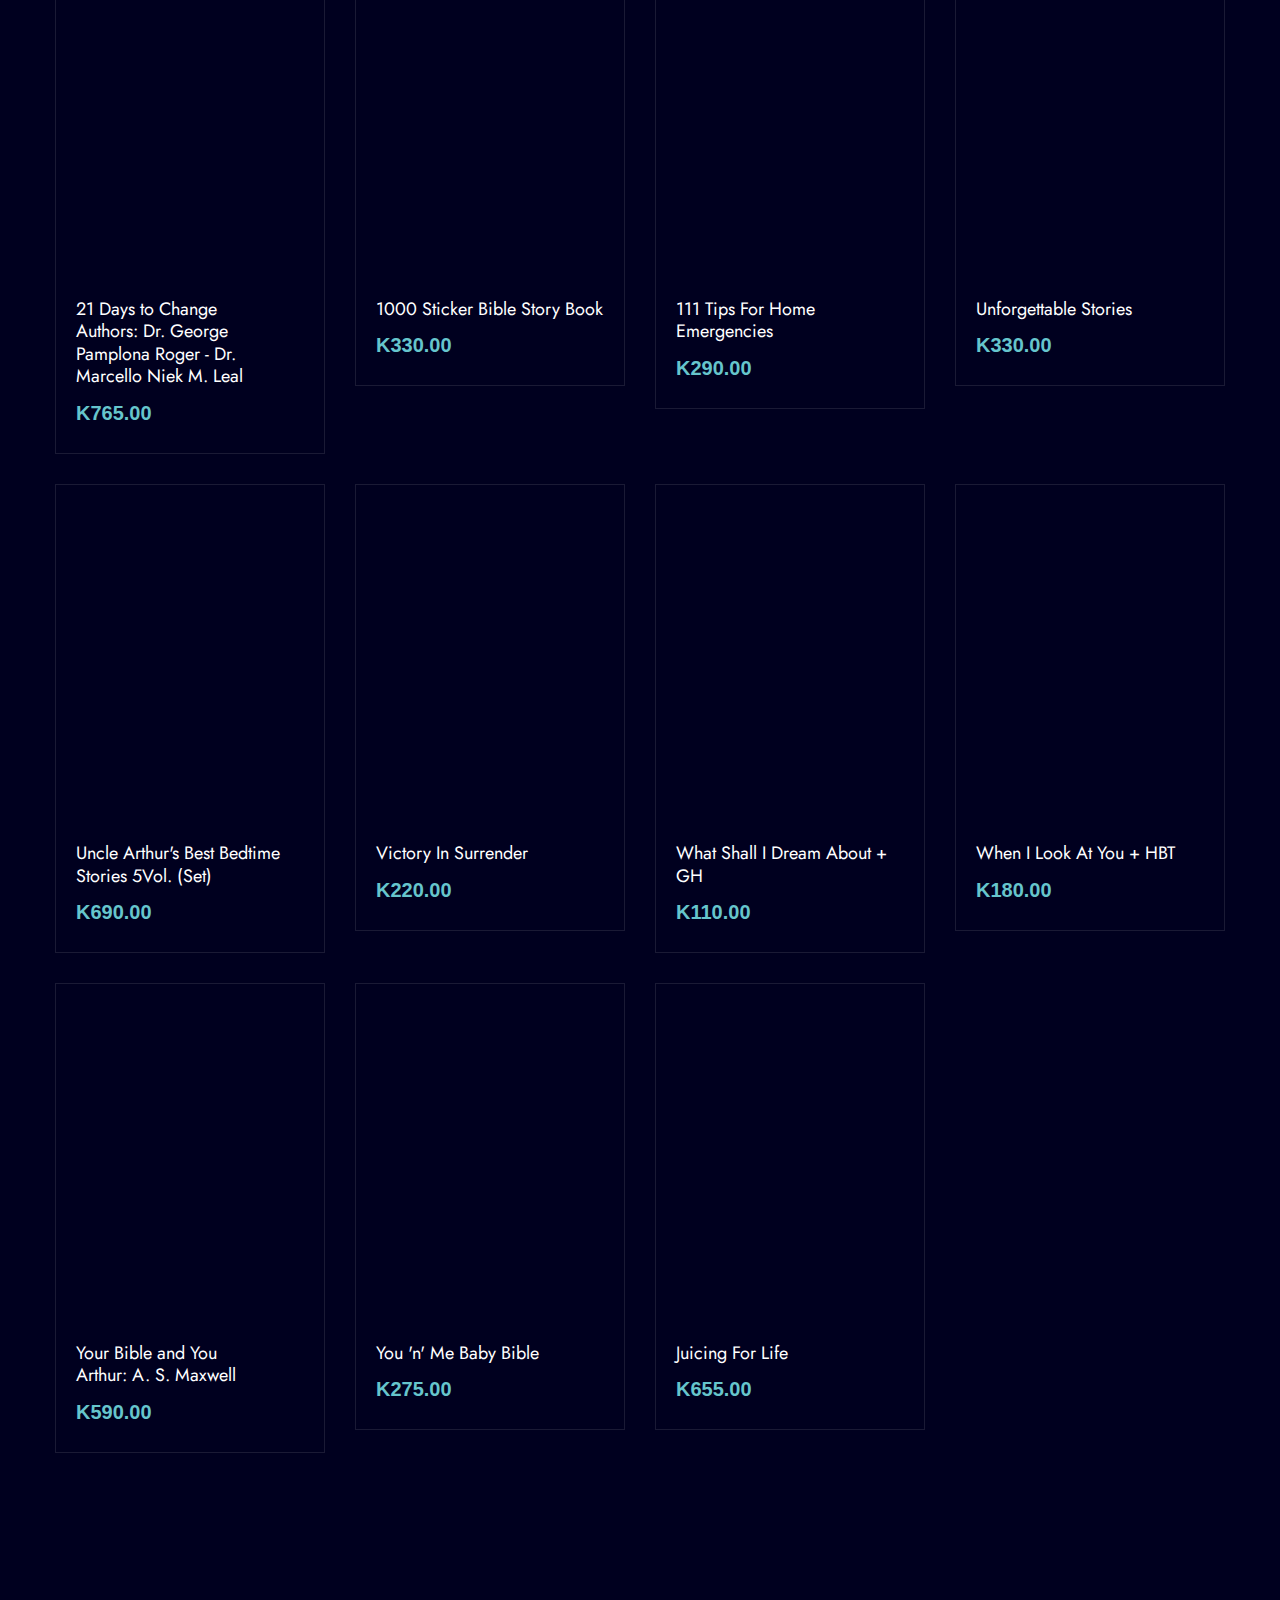
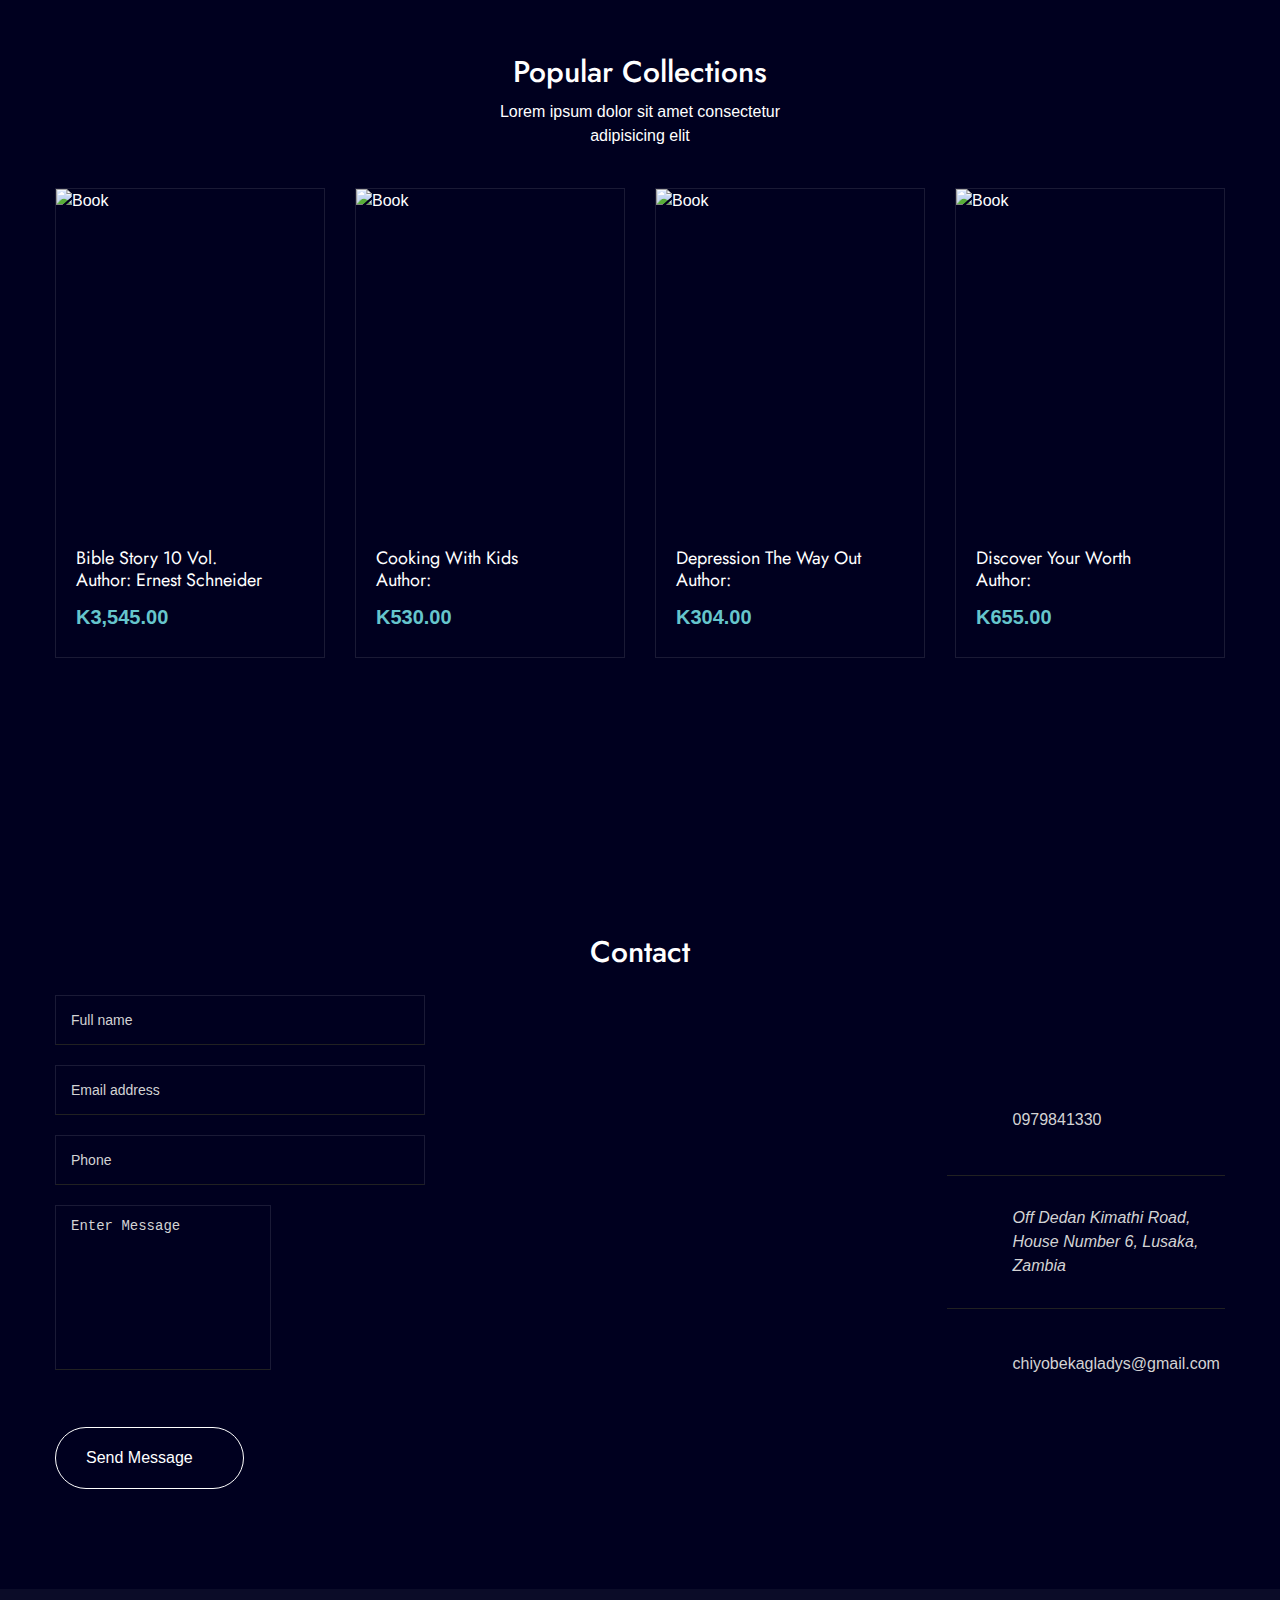
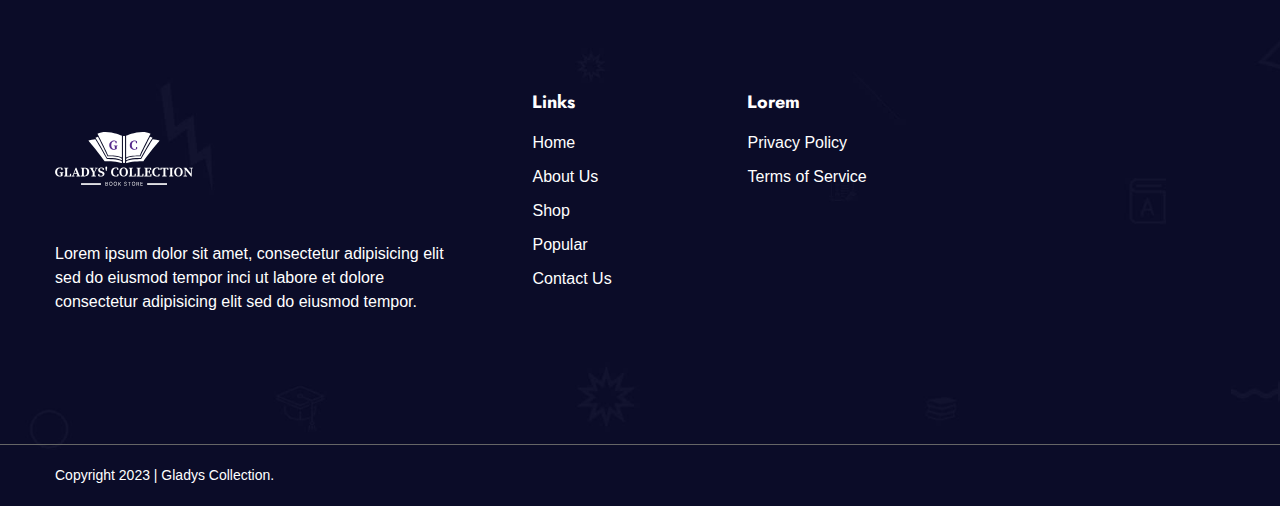
==== commit 81dd5346: "Website Update" ====
--- a/index.html
+++ b/index.html
@@ -174,14 +174,12 @@
               <div class="feature-card">
 
                 <div class="card-icon">
-                  <img src="./assets/images/feature-1.png" width="100" height="100" loading="lazy" alt="feature icon"
+                  <img src="./assets/img/feature-1.png" width="100" height="100" loading="lazy" alt="feature icon"
                     class="w-100">
                 </div>
 
                 <div>
                   <h3 class="h3 card-title"> Wide selection of books</h3>
-
-                  <p class="card-text"> Lorem, ipsum dolor.</p>
                 </div>
 
               </div>
@@ -191,14 +189,12 @@
               <div class="feature-card">
 
                 <div class="card-icon">
-                  <img src="./assets/images/feature-2.png" width="100" height="100" loading="lazy" alt="feature icon"
+                  <img src="./assets/img/feature-2.png" width="100" height="100" loading="lazy" alt="feature icon"
                     class="w-100">
                 </div>
 
                 <div>
                   <h3 class="h3 card-title"> Easy-to-use interface </h3>
-
-                  <p class="card-text"> Lorem, ipsum </p>
                 </div>
 
               </div>
@@ -214,8 +210,6 @@
 
                 <div>
                   <h3 class="h3 card-title"> Competitive price </h3>
-
-                  <p class="card-text"> Guaranteed Fair Cost </p>
                 </div>
 
               </div>
@@ -231,8 +225,6 @@
 
                 <div>
                   <h3 class="h3 card-title"> Good customer service and support. </h3>
-
-                  <p class="card-text">  Good customer </p>
                 </div>
 
               </div>
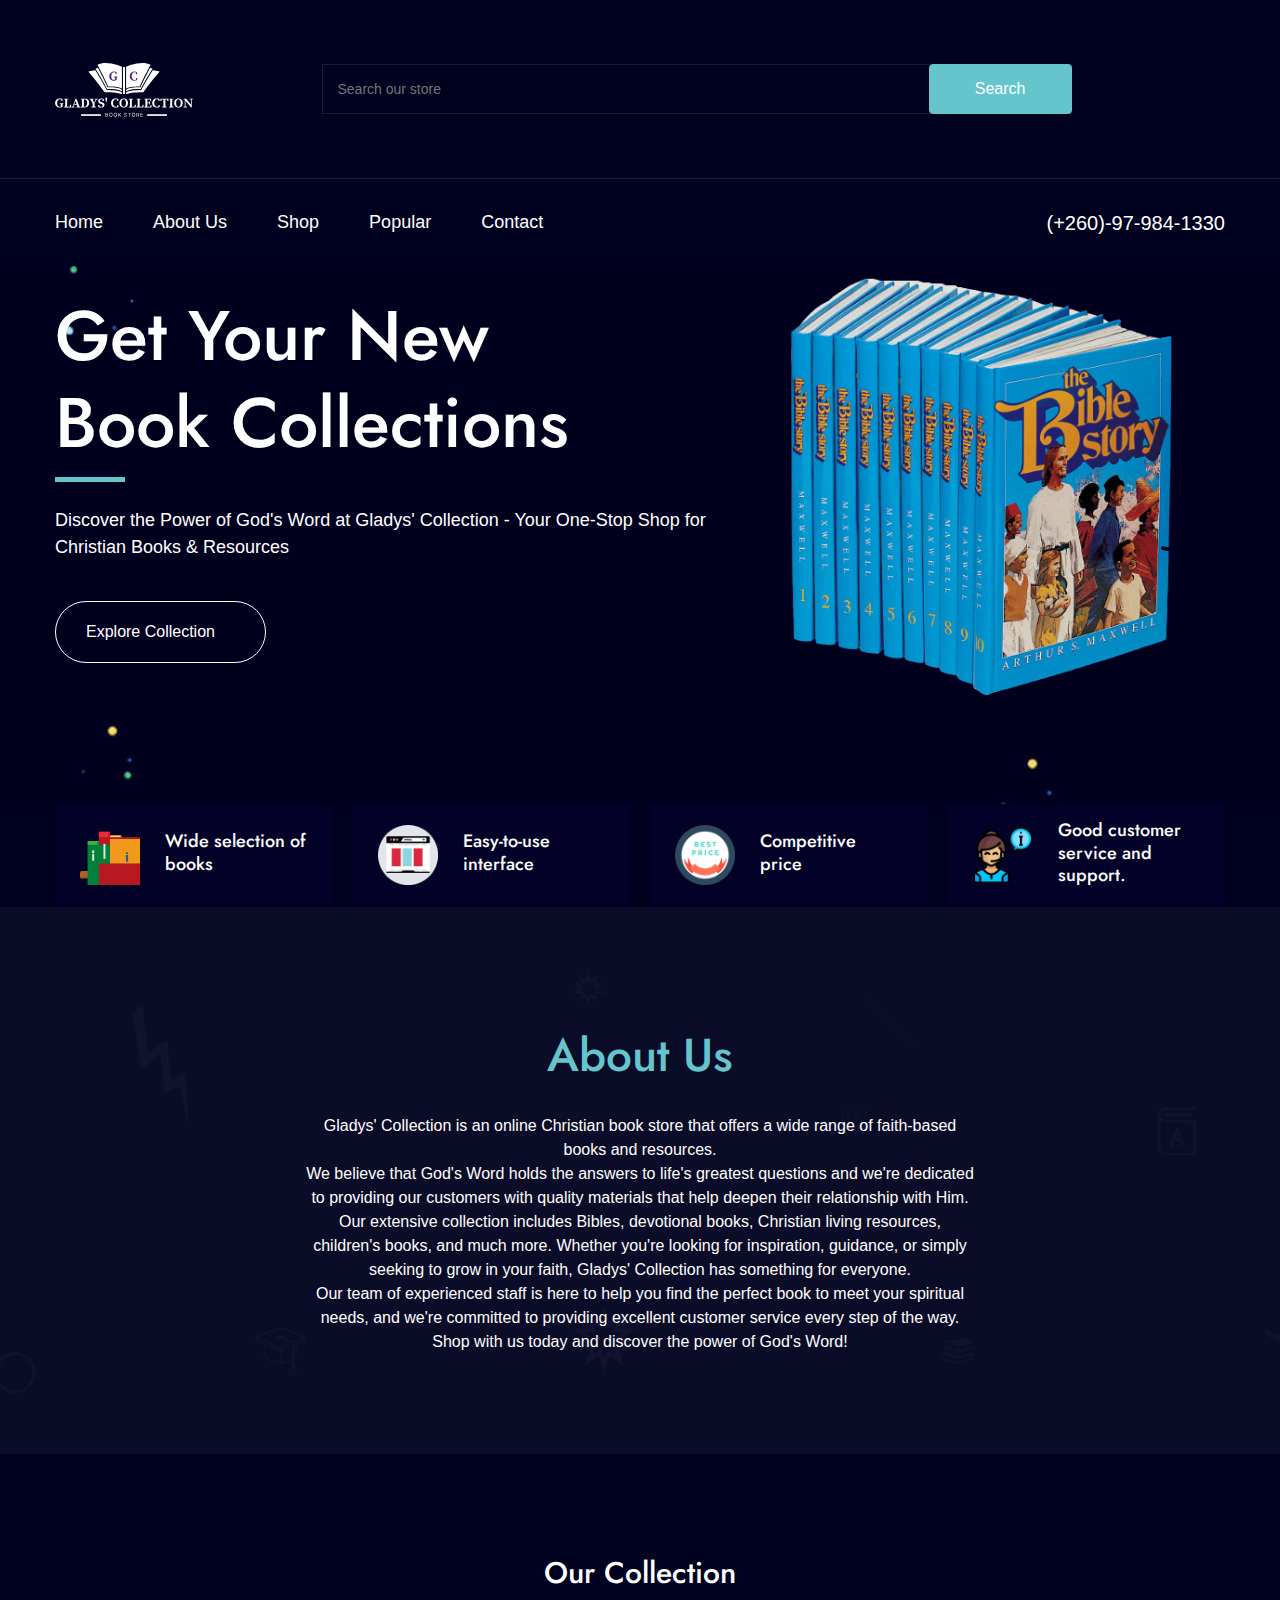
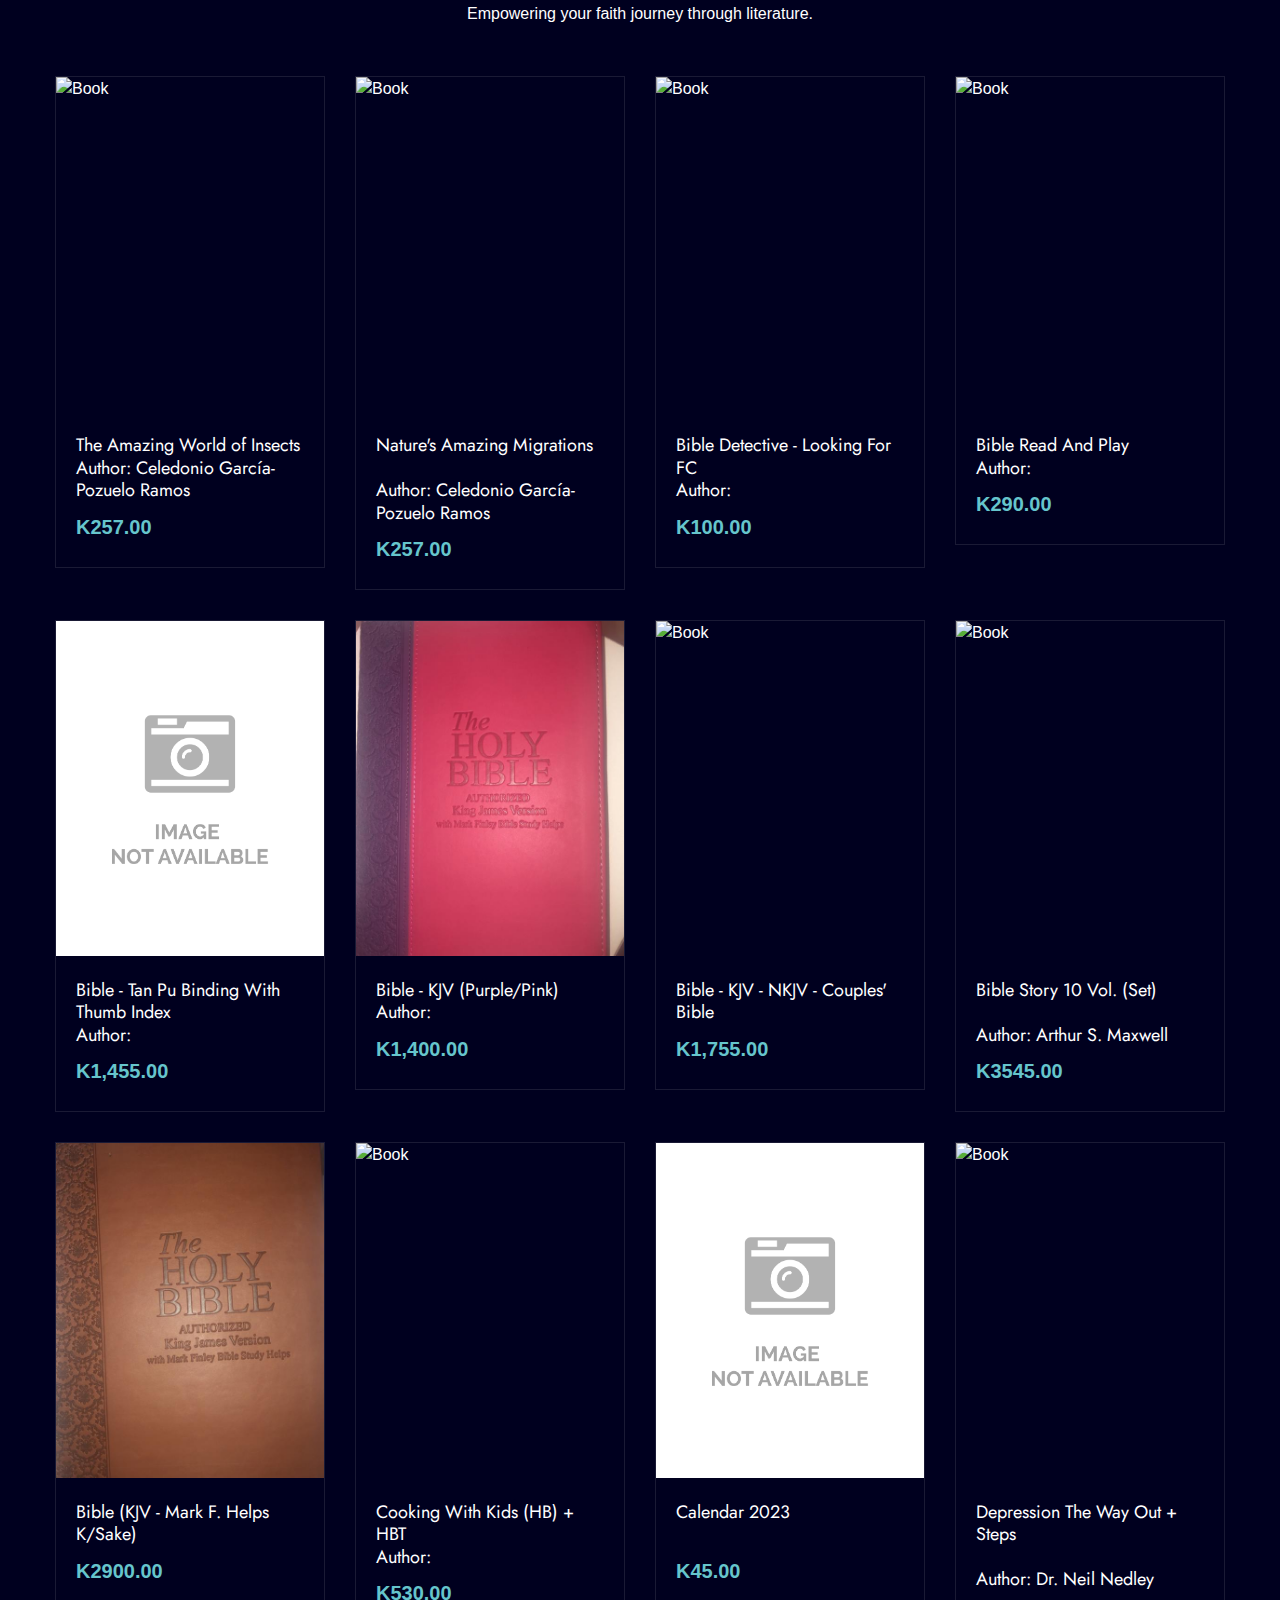
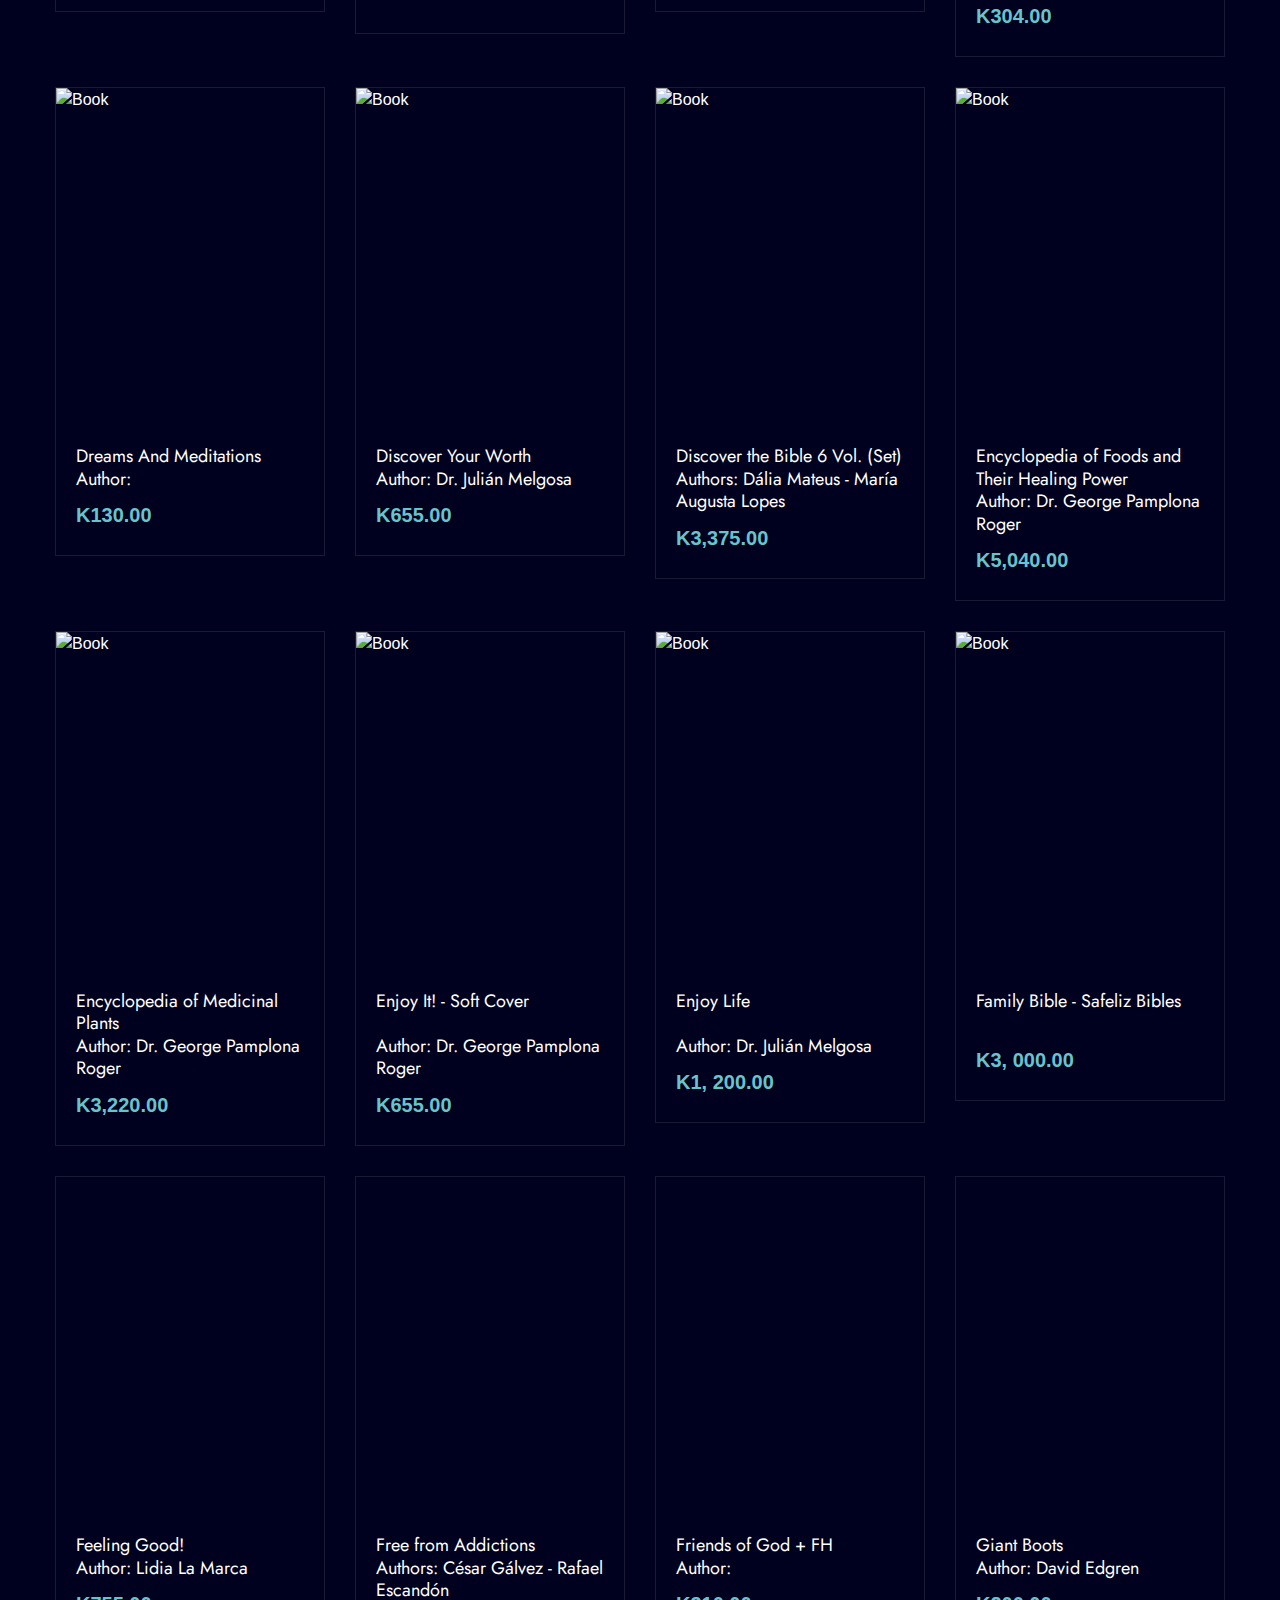
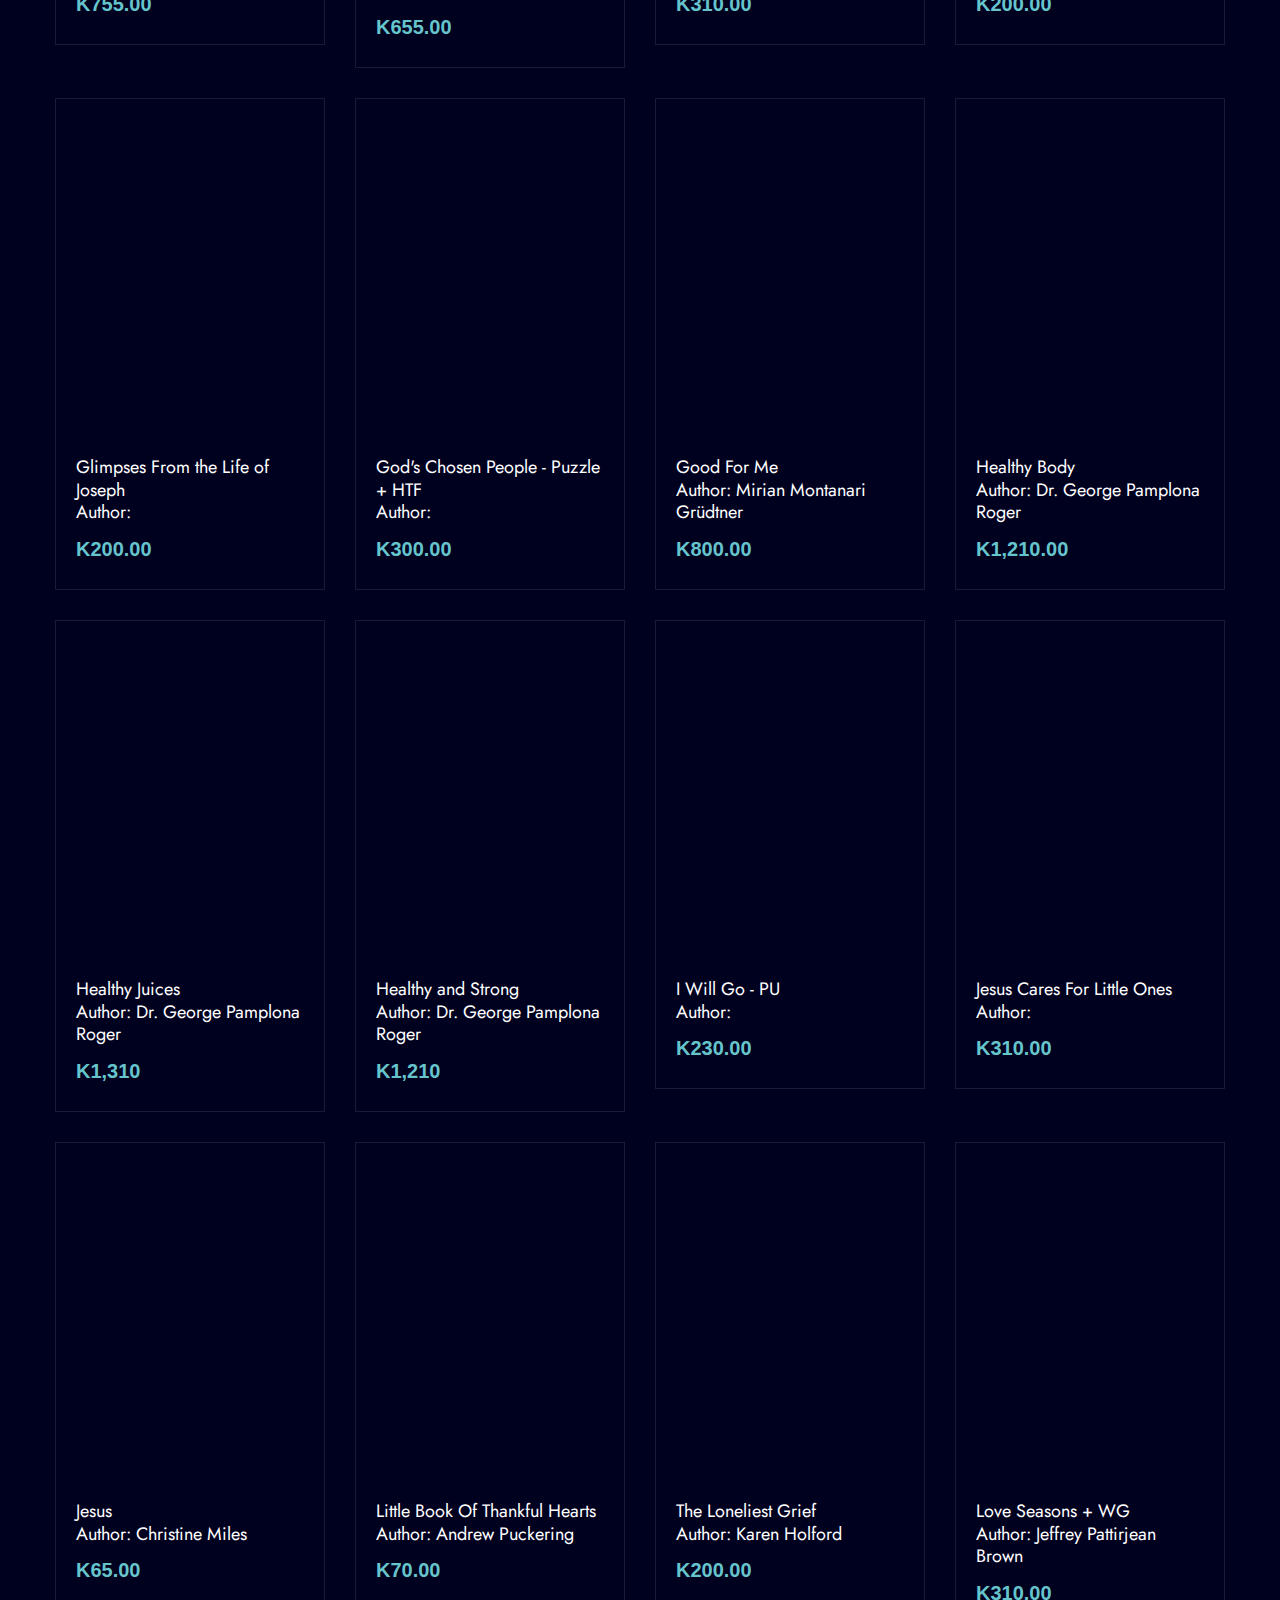
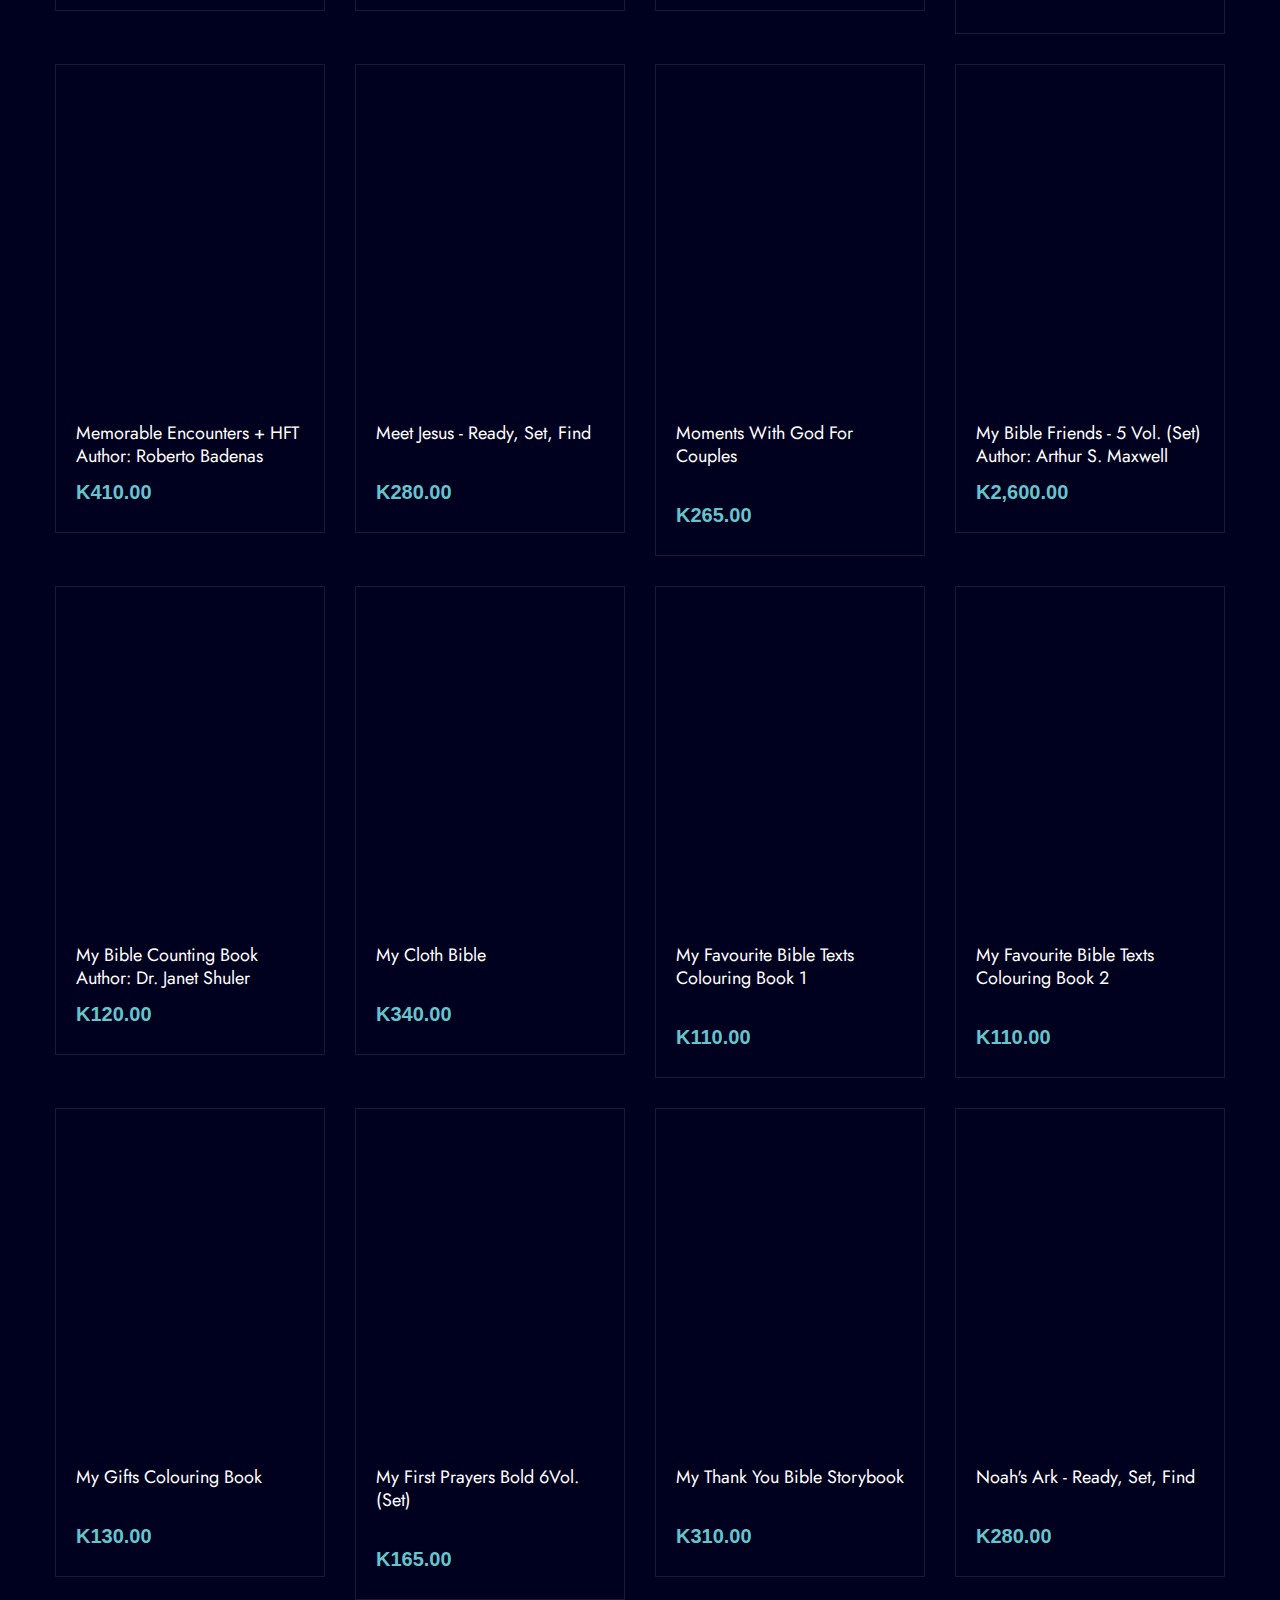
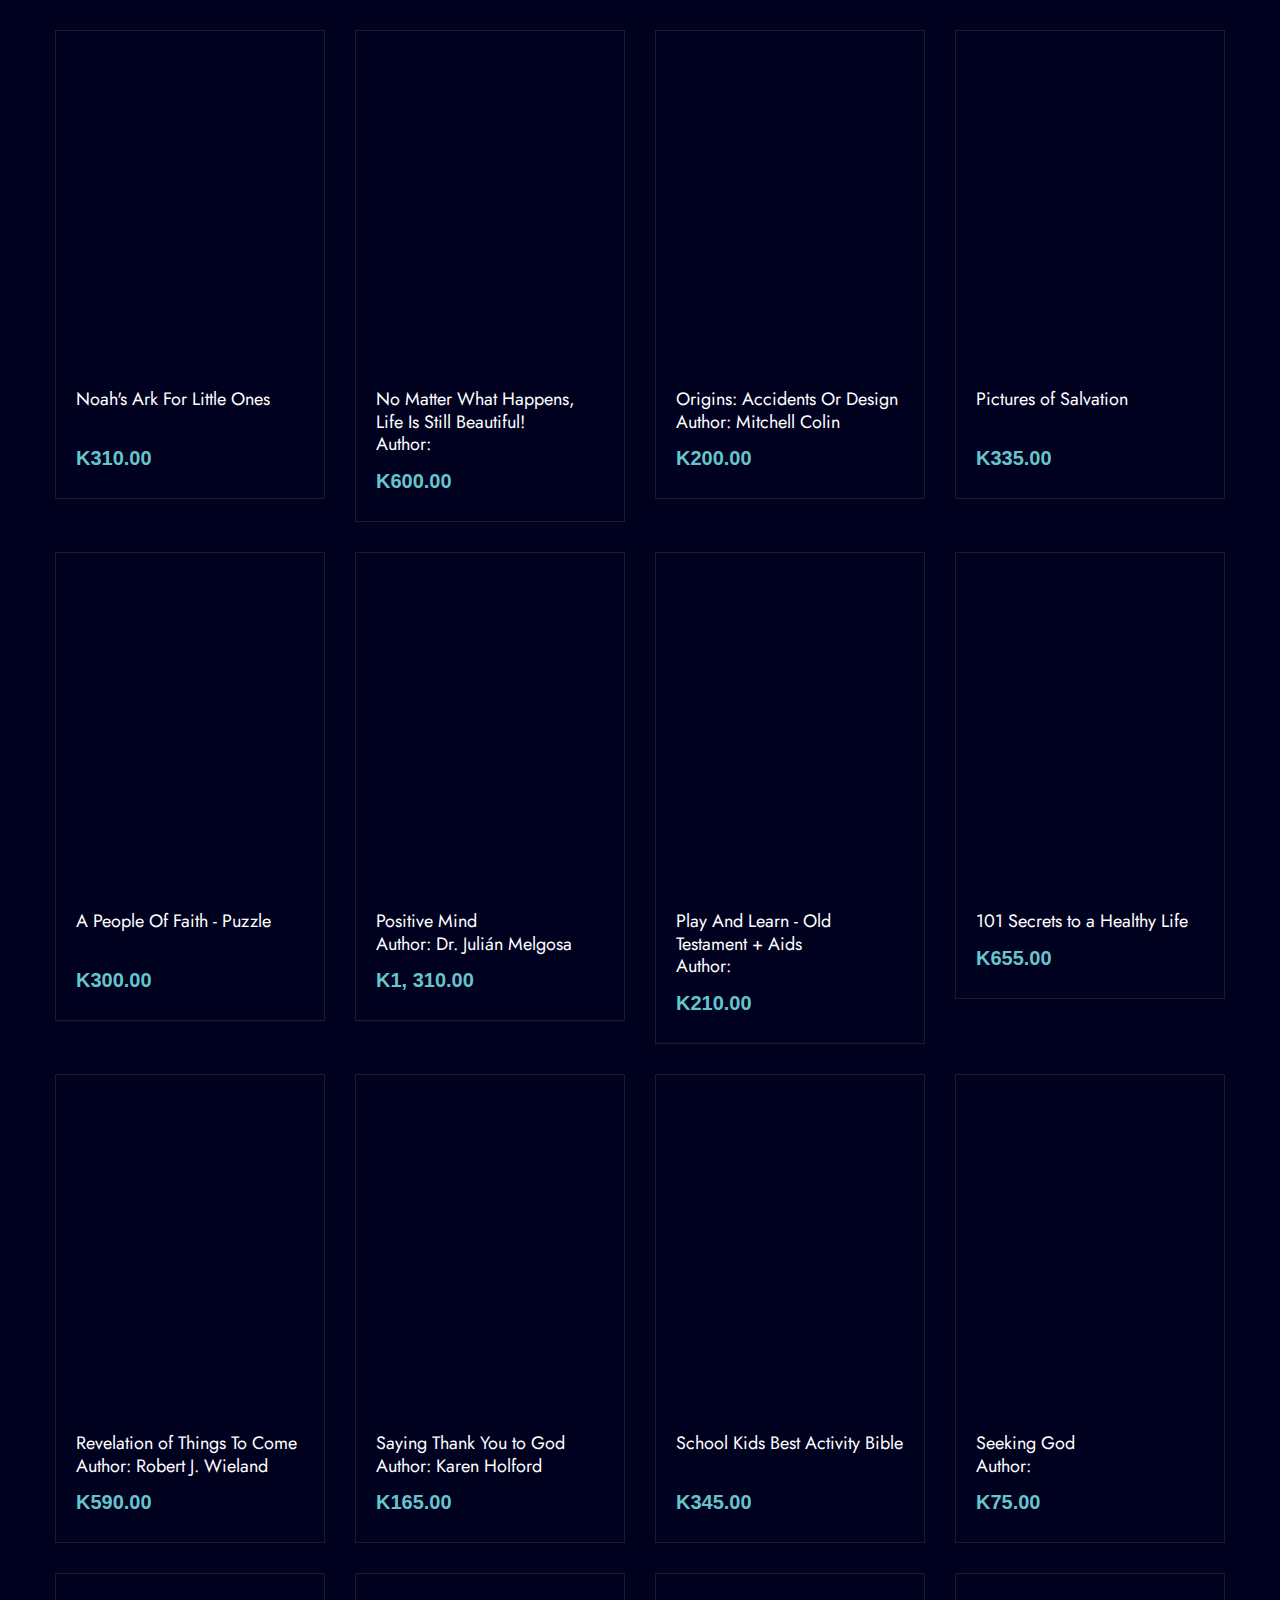
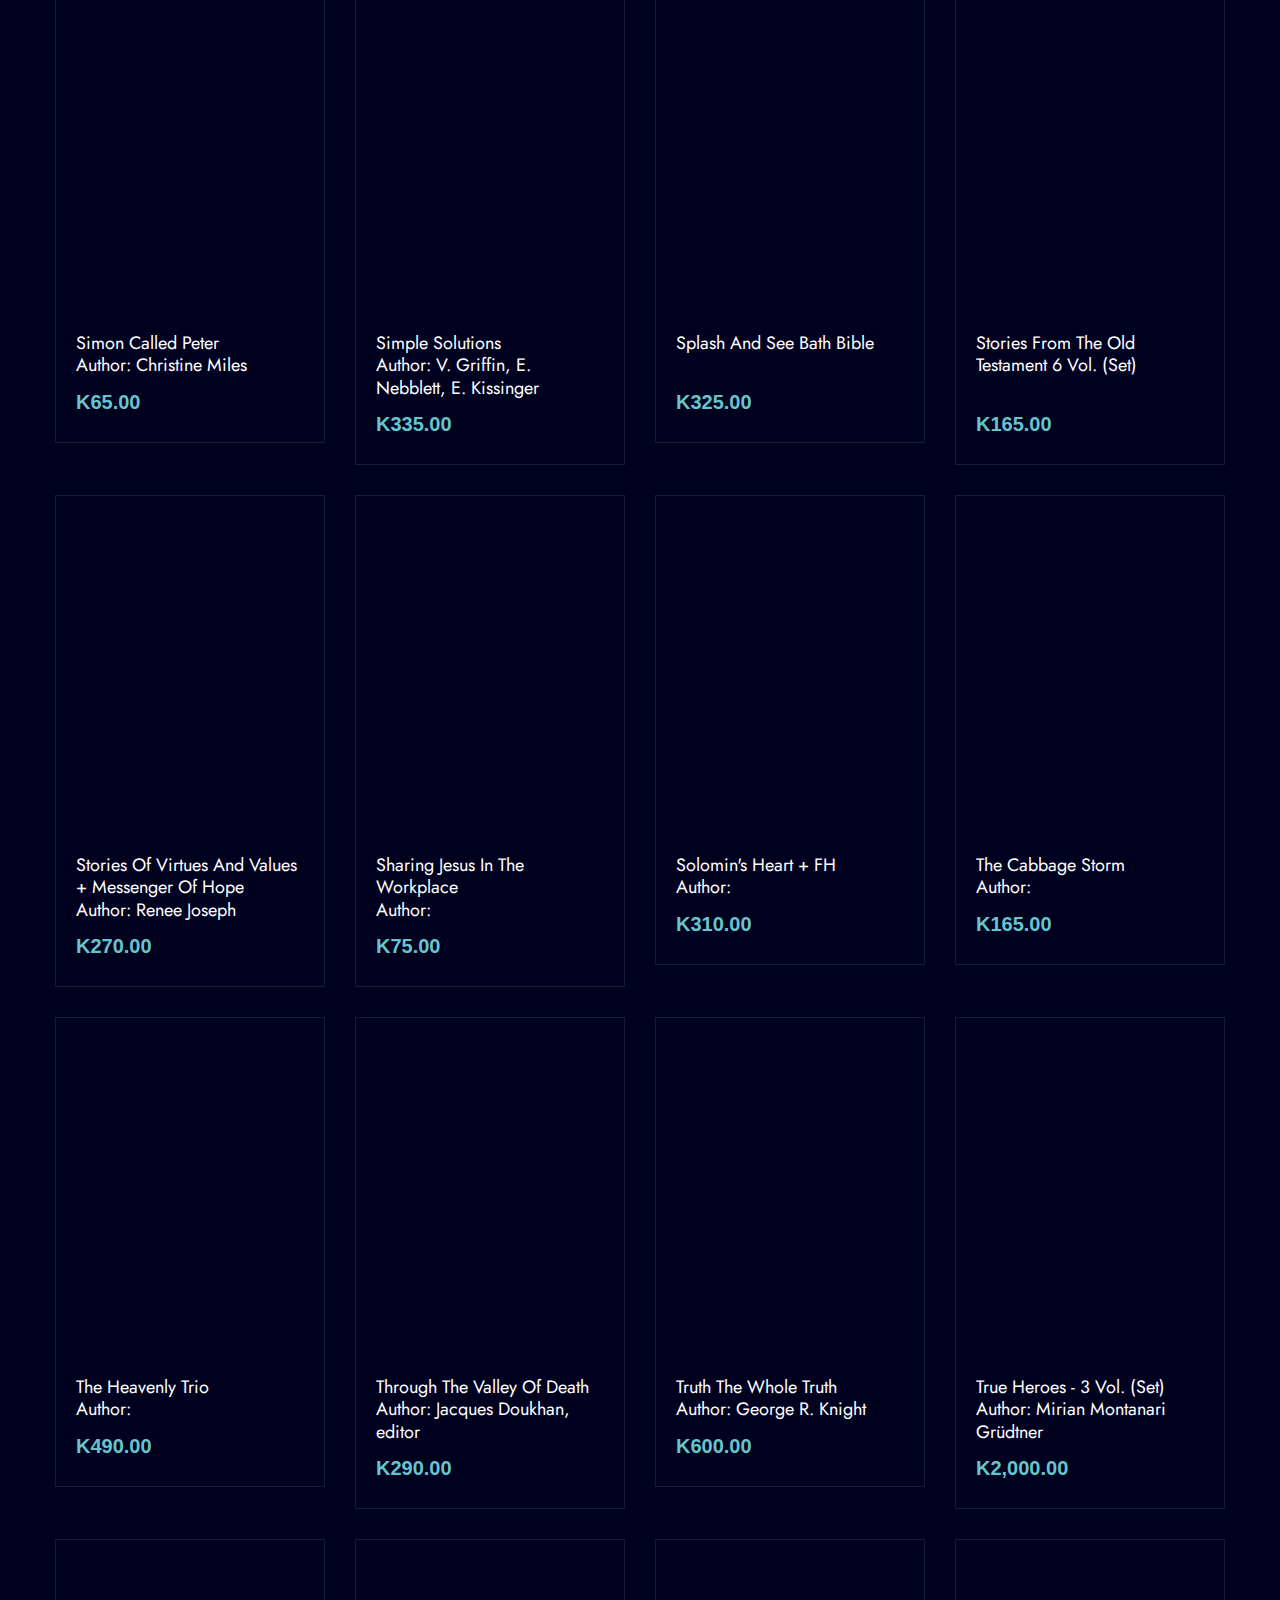
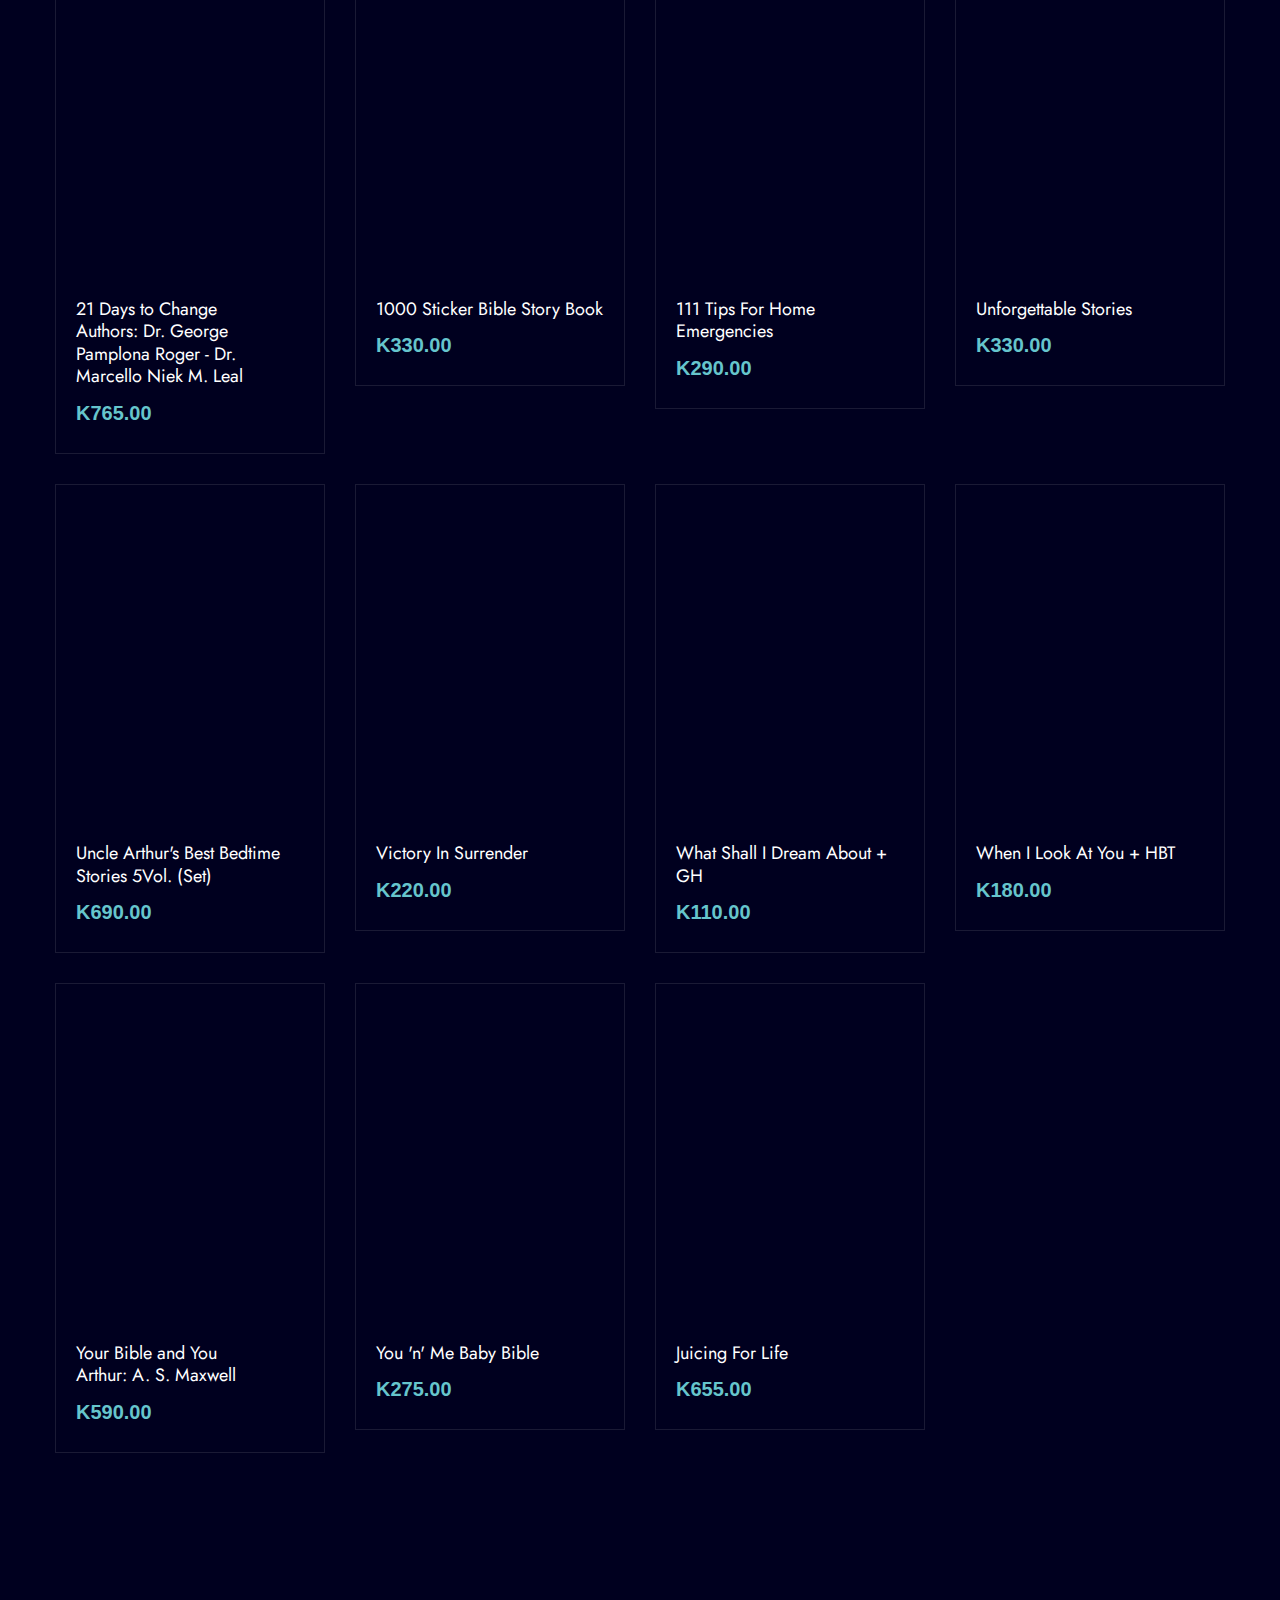
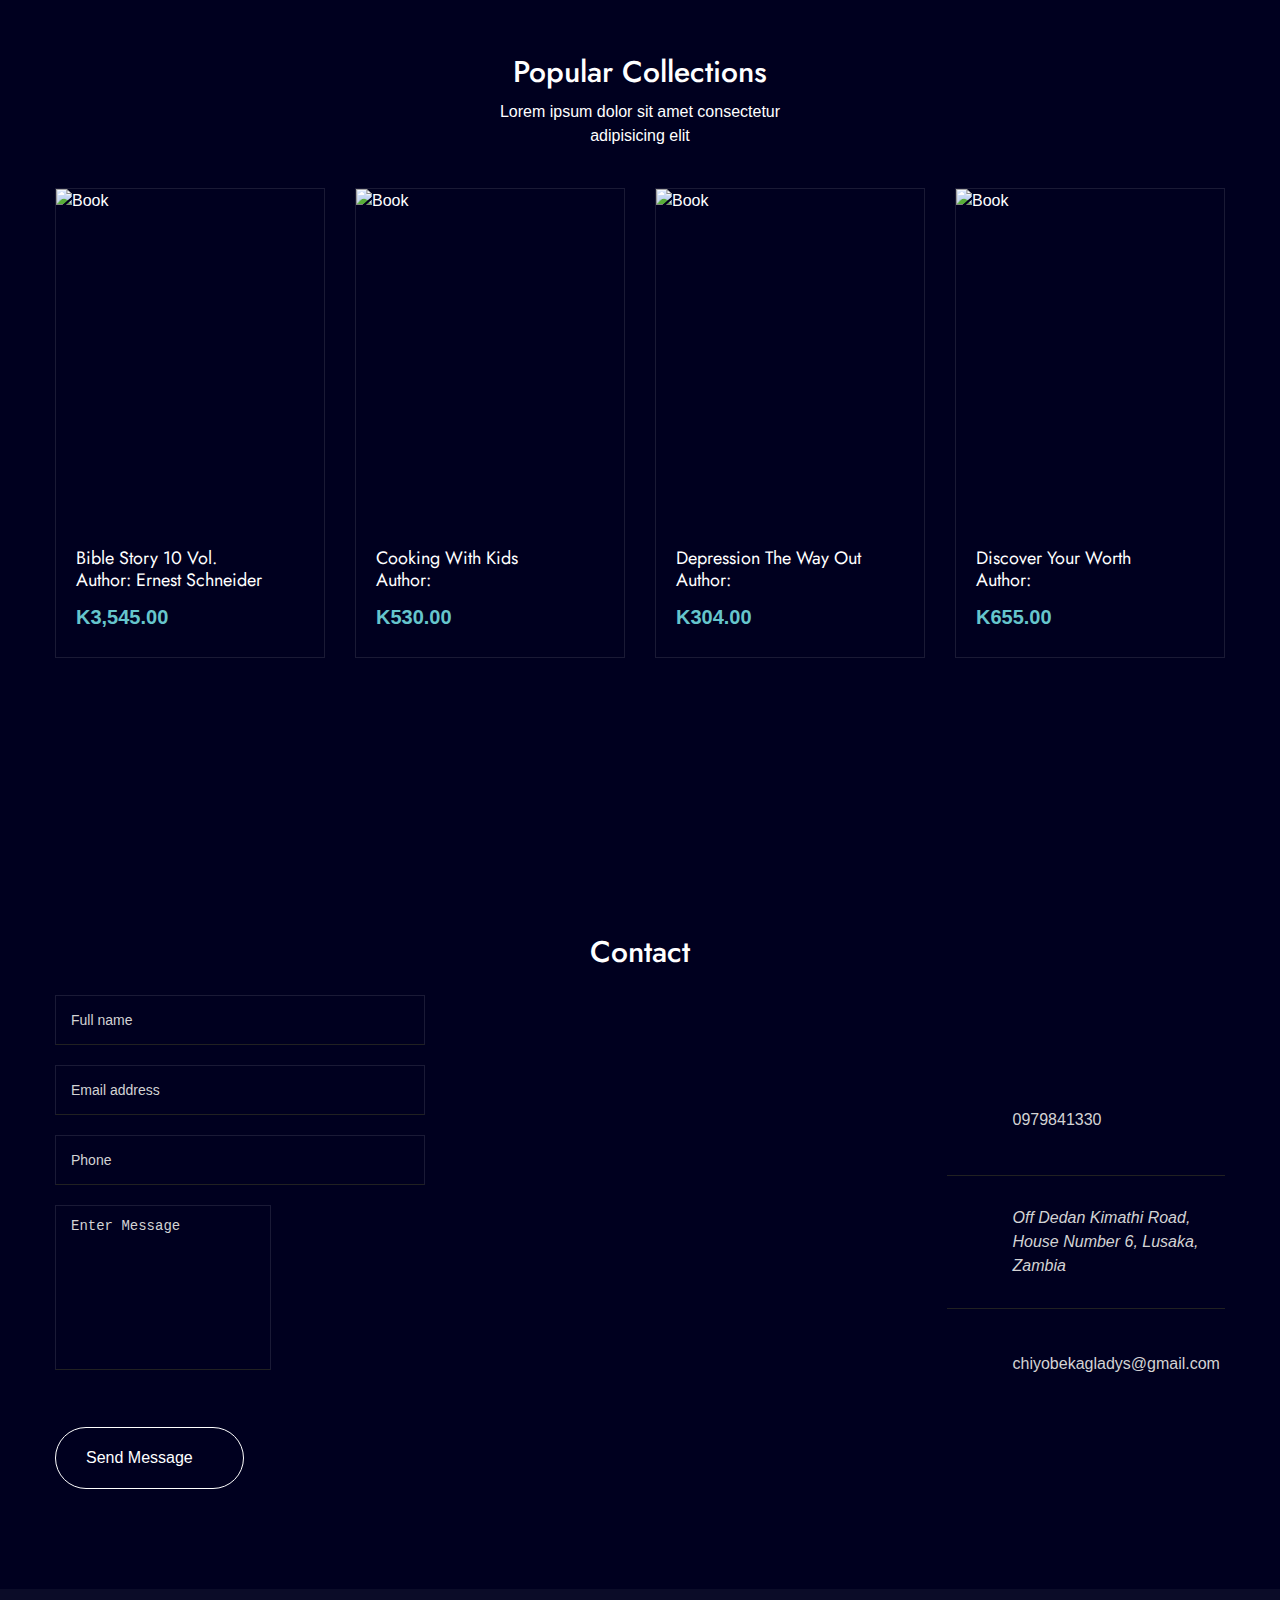
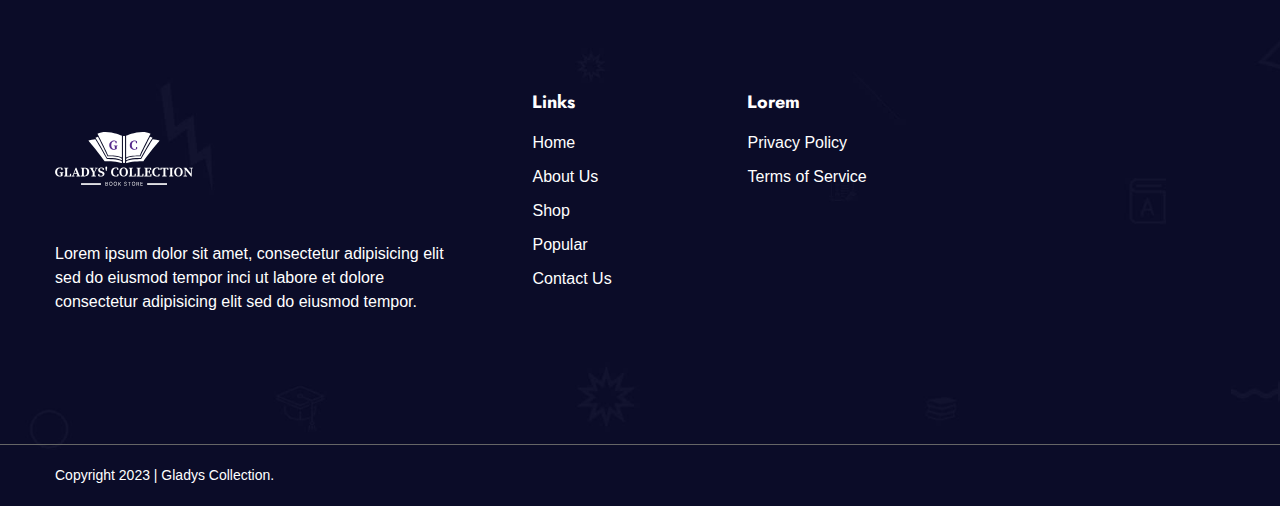
==== commit 89dc9dcd: "update" ====
--- a/index.html
+++ b/index.html
@@ -286,18 +286,29 @@
 
                     <div class="card-action">
 
-                      <button class="action-btn" aria-label="quick view" title="Quick View">
+                      <button class="action-btn" aria-label="quick view" title="Quick View" type="submit" onclick="openPopup()">
                         <ion-icon name="eye-outline" aria-hidden="true"></ion-icon>
                       </button>
-  
                     </div>
-
-                </div>
-
-                <div class="card-content">
-
-                  <h3 class="h3">
-                    <a href="#" class="card-title"> 
+                    
+                    <div class="popup" id="popup">
+                      <img src="" alt="Book">
+                      <h2>
+                        <br>
+                        The Amazing World of Insects
+                        <br>
+                        Author: Celedonio García-Pozuelo Ramos
+                      </h2>
+                      <p>Lorem ipsum dolor sit amet, consectetur adipisicing elit. Exercitationem, ad.</p>
+                      <button type="button" onclick="closePopup()"> Ok </button>
+                    </div>
+
+                </div>
+
+                <div class="card-content">
+
+                  <h3 class="h3">
+                    <a class="card-title"> 
                       <br>
                       The Amazing World of Insects
                       <br>
@@ -331,7 +342,7 @@
                 <div class="card-content">
 
                   <h3 class="h3">
-                    <a href="#" class="card-title">
+                    <a class="card-title">
                       <br>
                       Nature's Amazing Migrations
                       <br>
@@ -366,7 +377,7 @@
                 <div class="card-content">
 
                   <h3 class="h3">
-                    <a href="#" class="card-title">
+                    <a class="card-title">
                       <br>
                       Bible Detective - Looking For FC
                       <br>
@@ -400,7 +411,7 @@
                 <div class="card-content">
 
                   <h3 class="h3">
-                    <a href="#" class="card-title"><br>
+                    <a class="card-title"><br>
                       Bible Read And Play
                       <br>
                       Author: 
@@ -433,7 +444,7 @@
                 <div class="card-content">
 
                   <h3 class="h3">
-                    <a href="#" class="card-title"><br>
+                    <a class="card-title"><br>
                       Bible - Tan Pu Binding With Thumb Index
                       <br>
                       Author:
@@ -451,22 +462,22 @@
               <div class="product-card">
 
                 <div class="card-banner img-holder" style="--width: 384; --height: 480;">
-                  <img src="./assets/img/Image-Not-Available.png" width="384" height="480" loading="lazy" alt="Book"
-                    class="img-cover">
-
-                  <div class="card-action">
-
-                    <button class="action-btn" aria-label="quick view" title="Quick View">
-                      <ion-icon name="eye-outline" aria-hidden="true"></ion-icon>
-                    </button>
-
-                  </div>
-                </div>
-
-                <div class="card-content">
-
-                  <h3 class="h3">
-                    <a href="#" class="card-title">
+                  <img src="./assets/img/bible-kjv-purple-pink.jpg" width="384" height="480" loading="lazy" alt="Book"
+                    class="img-cover">
+
+                  <div class="card-action">
+
+                    <button class="action-btn" aria-label="quick view" title="Quick View">
+                      <ion-icon name="eye-outline" aria-hidden="true"></ion-icon>
+                    </button>
+
+                  </div>
+                </div>
+
+                <div class="card-content">
+
+                  <h3 class="h3">
+                    <a class="card-title">
                       <br>
                       Bible - KJV (Purple/Pink)
                       <br>
@@ -500,557 +511,2050 @@
                 <div class="card-content">
 
                   <h3 class="h3">
-                    <a href="#" class="card-title">
+                    <a class="card-title">
                       <br>
                       Bible - KJV - NKJV - Couples' Bible
                       <br>
+                    </a>
+                  </h3>
+
+                  <data class="card-price" value="1755.00"> K1,755.00 </data>
+
+                </div>
+
+              </div>
+            </li>
+
+            <li>
+              <div class="product-card">
+
+                <div class="card-banner img-holder" style="--width: 384; --height: 480;">
+                  <img src="https://upload.wikimedia.org/wikipedia/commons/thumb/a/a9/BibleStoryset.jpg/1200px-BibleStoryset.jpg" width="384" height="480" loading="lazy" alt="Book"
+                    class="img-cover">
+
+                  <div class="card-action">
+
+                    <button class="action-btn" aria-label="quick view" title="Quick View">
+                      <ion-icon name="eye-outline" aria-hidden="true"></ion-icon>
+                    </button>
+
+                  </div>
+                </div>
+
+                <div class="card-content">
+
+                  <h3 class="h3">
+                    <a class="card-title">
+                      <br>
+                      Bible Story 10 Vol. (Set)
+                      <br>
+                      <br>
+                      Author: Arthur S. Maxwell
+                    </a>
+                  </h3>
+
+                  <data class="card-price" value="3545.00"> K3545.00 </data>
+
+                </div>
+
+              </div>
+            </li>
+
+            <li>
+              <div class="product-card">
+
+                <div class="card-banner img-holder" style="--width: 384; --height: 480;">
+                  <img src="./assets/img/bible-kjv-mark-f-helps.jpg" width="384" height="480" loading="lazy" alt="Book"
+                    class="img-cover">
+
+                  <div class="card-action">
+
+                    <button class="action-btn" aria-label="quick view" title="Quick View">
+                      <ion-icon name="eye-outline" aria-hidden="true"></ion-icon>
+                    </button>
+
+                  </div>
+                </div>
+
+                <div class="card-content">
+
+                  <h3 class="h3">
+                    <a class="card-title">
+                      <br>
+                      Bible (KJV - Mark F. Helps K/Sake)
+                      <br> 
+                    </a>
+                  </h3>
+
+                  <data class="card-price" value="2900.00"> K2900.00 </data>
+
+                </div>
+
+              </div>
+            </li>
+
+            <li>
+              <div class="product-card">
+
+                <div class="card-banner img-holder" style="--width: 384; --height: 480;">
+                  <img src="https://m.media-amazon.com/images/I/51gTS-ddQdL.jpg" width="384" height="480" loading="lazy" alt="Book"
+                    class="img-cover">
+
+                  <div class="card-action">
+
+                    <button class="action-btn" aria-label="quick view" title="Quick View">
+                      <ion-icon name="eye-outline" aria-hidden="true"></ion-icon>
+                    </button>
+
+                  </div>
+                </div>
+
+                <div class="card-content">
+
+                  <h3 class="h3">
+                    <a class="card-title">
+                      <br>
+                      Cooking With Kids (HB) + HBT
+                      <br>
                       Author: 
                     </a>
                   </h3>
 
-                  <data class="card-price" value="1755.00"> K1,755.00 </data>
-
-                </div>
-
-              </div>
-            </li>
-
-            <li>
-              <div class="product-card">
-
-                <div class="card-banner img-holder" style="--width: 384; --height: 480;">
-                  <img src="https://upload.wikimedia.org/wikipedia/commons/thumb/a/a9/BibleStoryset.jpg/1200px-BibleStoryset.jpg" width="384" height="480" loading="lazy" alt="Book"
-                    class="img-cover">
-
-                  <div class="card-action">
-
-                    <button class="action-btn" aria-label="quick view" title="Quick View">
-                      <ion-icon name="eye-outline" aria-hidden="true"></ion-icon>
-                    </button>
-
-                  </div>
-                </div>
-
-                <div class="card-content">
-
-                  <h3 class="h3">
-                    <a href="#" class="card-title">
-                      <br>
-                      Bible Story 10 Vol. (Set)
-                      <br>
+                  <data class="card-price" value="530.00"> K530.00 </data>
+
+                </div>
+
+              </div>
+            </li>
+
+            <li>
+              <div class="product-card">
+
+                <div class="card-banner img-holder" style="--width: 384; --height: 480;">
+                  <img src="./assets/img/Image-Not-Available.png" width="384" height="480" loading="lazy" alt="Book"
+                    class="img-cover">
+
+                  <div class="card-action">
+
+                    <button class="action-btn" aria-label="quick view" title="Quick View">
+                      <ion-icon name="eye-outline" aria-hidden="true"></ion-icon>
+                    </button>
+
+                  </div>
+                </div>
+
+                <div class="card-content">
+
+                  <h3 class="h3">
+                    <a class="card-title">
+                      <br>
+                      Calendar 2023
+                      <br>
+                      <br>
+                    </a>
+                  </h3>
+
+                  <data class="card-price" value="45.00"> K45.00 </data>
+
+                </div>
+
+              </div>
+            </li>
+
+            <li>
+              <div class="product-card">
+
+                <div class="card-banner img-holder" style="--width: 384; --height: 480;">
+                  <img src="http://cdn.shopify.com/s/files/1/0535/5965/6601/products/Depression_the_Way_Out_0420553_grande.jpg?v=1615326831" width="384" height="480" loading="lazy" alt="Book"
+                    class="img-cover">
+
+                  <div class="card-action">
+
+                    <button class="action-btn" aria-label="quick view" title="Quick View">
+                      <ion-icon name="eye-outline" aria-hidden="true"></ion-icon>
+                    </button>
+
+                  </div>
+                </div>
+
+                <div class="card-content">
+
+                  <h3 class="h3">
+                    <a class="card-title">
+                      <br>
+                      Depression The Way Out + Steps
+                      <br>
+                      <br>
+                      Author: Dr. Neil Nedley
+                    </a>
+                  </h3>
+
+                  <data class="card-price" value="304.00"> K304.00 </data>
+
+                </div>
+
+              </div>
+            </li>
+
+            <li>
+              <div class="product-card">
+
+                <div class="card-banner img-holder" style="--width: 384; --height: 480;">
+                  <img src="https://lifesourcebookshop.co.uk/wp-content/uploads/dreams-and-meditations-scaled.jpg" width="384" height="480" loading="lazy" alt="Book"
+                    class="img-cover">
+
+                  <div class="card-action">
+
+                    <button class="action-btn" aria-label="quick view" title="Quick View">
+                      <ion-icon name="eye-outline" aria-hidden="true"></ion-icon>
+                    </button>
+
+                  </div>
+                </div>
+
+                <div class="card-content">
+
+                  <h3 class="h3">
+                    <a class="card-title">
+                      <br>
+                      Dreams And Meditations
+                      <br>
+                      Author: 
+                    </a>
+                  </h3>
+
+                  <data class="card-price" value="130.00"> K130.00 </data>
+
+                </div>
+
+              </div>
+            </li>
+
+            <li>
+              <div class="product-card">
+
+                <div class="card-banner img-holder" style="--width: 384; --height: 480;">
+                  <img src="https://safeliz.com/wp-content/uploads/2016/05/descobre_tu_valor_en_ban.png" width="384" height="480" loading="lazy" alt="Book"
+                    class="img-cover">
+
+                  <div class="card-action">
+
+                    <button class="action-btn" aria-label="quick view" title="Quick View">
+                      <ion-icon name="eye-outline" aria-hidden="true"></ion-icon>
+                    </button>
+
+                  </div>
+                </div>
+
+                <div class="card-content">
+
+                  <h3 class="h3">
+                    <a class="card-title">
+                      <br>
+                      Discover Your Worth
+                      <br>
+                      Author: Dr. Julián Melgosa
+                    </a>
+                  </h3>
+
+                  <data class="card-price" value="655.00"> K655.00 </data>
+
+                </div>
+
+              </div>
+            </li>
+
+            <li>
+              <div class="product-card">
+
+                <div class="card-banner img-holder" style="--width: 384; --height: 480;">
+                  <img src="https://safeliz.com/wp-content/uploads/2016/05/discover_the_bible.png" width="384" height="480" loading="lazy" alt="Book"
+                    class="img-cover">
+
+                  <div class="card-action">
+
+                    <button class="action-btn" aria-label="quick view" title="Quick View">
+                      <ion-icon name="eye-outline" aria-hidden="true"></ion-icon>
+                    </button>
+
+                  </div>
+                </div>
+
+                <div class="card-content">
+
+                  <h3 class="h3">
+                    <a class="card-title">
+                      <br>
+                      Discover the Bible 6 Vol. (Set)
+                      <br>
+                      Authors: Dália Mateus - María Augusta Lopes
+                    </a>
+                  </h3>
+
+                  <data class="card-price" value="3375.00"> K3,375.00 </data>
+
+                </div>
+
+              </div>
+            </li>
+
+            <li>
+              <div class="product-card">
+
+                <div class="card-banner img-holder" style="--width: 384; --height: 480;">
+                  <img src="https://safeliz.com/wp-content/uploads/2016/05/alimentos-en_ban.png" width="384" height="480" loading="lazy" alt="Book"
+                    class="img-cover">
+
+                  <div class="card-action">
+
+                    <button class="action-btn" aria-label="quick view" title="Quick View">
+                      <ion-icon name="eye-outline" aria-hidden="true"></ion-icon>
+                    </button>
+
+                  </div>
+                </div>
+
+                <div class="card-content">
+
+                  <h3 class="h3">
+                    <a class="card-title">
+                      <br>
+                      Encyclopedia of Foods and Their Healing Power
+                      <br>
+                      Author: Dr. George Pamplona Roger
+                    </a>
+                  </h3>
+
+                  <data class="card-price" value="5040.00"> K5,040.00 </data>
+
+                </div>
+
+              </div>
+            </li>
+
+            <li>
+              <div class="product-card">
+
+                <div class="card-banner img-holder" style="--width: 384; --height: 480;">
+                  <img src="https://safeliz.com/wp-content/uploads/2016/05/palntas_en_ban.png" width="384" height="480" loading="lazy" alt="Book"
+                    class="img-cover">
+
+                  <div class="card-action">
+
+                    <button class="action-btn" aria-label="quick view" title="Quick View">
+                      <ion-icon name="eye-outline" aria-hidden="true"></ion-icon>
+                    </button>
+
+                  </div>
+                </div>
+
+                <div class="card-content">
+
+                  <h3 class="h3">
+                    <a class="card-title">
+                      <br>
+                      Encyclopedia of Medicinal Plants
+                      <br>
+                      Author: Dr. George Pamplona Roger
+                    </a>
+                  </h3>
+
+                  <data class="card-price" value="3220.00"> K3,220.00 </data>
+
+                </div>
+
+              </div>
+            </li>
+
+            <li>
+              <div class="product-card">
+
+                <div class="card-banner img-holder" style="--width: 384; --height: 480;">
+                  <img src="https://safeliz.com/wp-content/uploads/2016/05/disfrutalo_en_ban.png" width="384" height="480" loading="lazy" alt="Book"
+                    class="img-cover">
+
+                  <div class="card-action">
+
+                    <button class="action-btn" aria-label="quick view" title="Quick View">
+                      <ion-icon name="eye-outline" aria-hidden="true"></ion-icon>
+                    </button>
+
+                  </div>
+                </div>
+
+                <div class="card-content">
+
+                  <h3 class="h3">
+                    <a class="card-title">
+                      <br>
+                      Enjoy It! - Soft Cover
+                      <br>
+                      <br>
+                      Author: Dr. George Pamplona Roger
+                    </a>
+                  </h3>
+
+                  <data class="card-price" value="655.00"> K655.00 </data>
+
+                </div>
+
+              </div>
+            </li>
+
+            <li>
+              <div class="product-card">
+
+                <div class="card-banner img-holder" style="--width: 384; --height: 480;">
+                  <img src="https://safeliz.com/wp-content/uploads/2016/05/disfruta_la_vida_ban_en.png" width="384" height="480" loading="lazy" alt="Book"
+                    class="img-cover">
+
+                  <div class="card-action">
+
+                    <button class="action-btn" aria-label="quick view" title="Quick View">
+                      <ion-icon name="eye-outline" aria-hidden="true"></ion-icon>
+                    </button>
+
+                  </div>
+                </div>
+
+                <div class="card-content">
+
+                  <h3 class="h3">
+                    <a class="card-title">
+                      <br>
+                      Enjoy Life
+                      <br>
+                      <br>
+                      Author: Dr. Julián Melgosa
+                    </a>
+                  </h3>
+
+                  <data class="card-price" value="1200.00"> K1, 200.00 </data>
+
+                </div>
+
+              </div>
+            </li>
+
+            <li>
+              <div class="product-card">
+
+                <div class="card-banner img-holder" style="--width: 384; --height: 480;">
+                  <img src="https://safeliz.com/wp-content/uploads/2021/12/biblia_illustrada_en_ban.png" width="384" height="480" loading="lazy" alt="Book"
+                    class="img-cover">
+
+                  <div class="card-action">
+
+                    <button class="action-btn" aria-label="quick view" title="Quick View">
+                      <ion-icon name="eye-outline" aria-hidden="true"></ion-icon>
+                    </button>
+
+                  </div>
+                </div>
+
+                <div class="card-content">
+
+                  <h3 class="h3">
+                    <a class="card-title">
+                      <br>
+                      Family Bible - Safeliz Bibles
+                      <br>
+                      <br>
+                    </a>
+                  </h3>
+
+                  <data class="card-price" value="3000.00"> K3, 000.00 </data>
+
+                </div>
+
+              </div>
+            </li>
+
+            <li>
+              <div class="product-card">
+
+                <div class="card-banner img-holder" style="--width: 384; --height: 480;">
+                  <img src="https://safeliz.com/wp-content/uploads/2016/05/sientete_bien_en_ban.png" width="384" height="480" loading="lazy" alt="Book"
+                    class="img-cover">
+
+                  <div class="card-action">
+
+                    <button class="action-btn" aria-label="quick view" title="Quick View">
+                      <ion-icon name="eye-outline" aria-hidden="true"></ion-icon>
+                    </button>
+
+                  </div>
+                </div>
+
+                <div class="card-content">
+
+                  <h3 class="h3">
+                    <a class="card-title">
+                      <br>
+                      Feeling Good!
+                      <br>
+                      Author: Lidia La Marca
+                    </a>
+                  </h3>
+
+                  <data class="card-price" value="755.00"> K755.00 </data>
+
+                </div>
+
+              </div>
+            </li>
+
+            <li>
+              <div class="product-card">
+
+                <div class="card-banner img-holder" style="--width: 384; --height: 480;">
+                  <img src="https://safeliz.com/wp-content/uploads/2016/05/libre_de_adicciones_en_ban.png" width="384" height="480" loading="lazy" alt="Book"
+                    class="img-cover">
+
+                  <div class="card-action">
+
+                    <button class="action-btn" aria-label="quick view" title="Quick View">
+                      <ion-icon name="eye-outline" aria-hidden="true"></ion-icon>
+                    </button>
+
+                  </div>
+                </div>
+
+                <div class="card-content">
+
+                  <h3 class="h3">
+                    <a class="card-title">
+                      <br>
+                      Free from Addictions
+                      <br>
+                      Authors: César Gálvez - Rafael Escandón
+                    </a>
+                  </h3>
+
+                  <data class="card-price" value="655.00"> K655.00 </data>
+
+                </div>
+
+              </div>
+            </li>
+
+            <li>
+              <div class="product-card">
+
+                <div class="card-banner img-holder" style="--width: 384; --height: 480;">
+                  <img src="https://adventistbookcenter.com/media/catalog/product/cache/922863ecd12393e1653b30c4e9024826/f/r/friends_of_god_safeliz_.jpg" width="384" height="480" loading="lazy" alt="Book"
+                    class="img-cover">
+
+                  <div class="card-action">
+
+                    <button class="action-btn" aria-label="quick view" title="Quick View">
+                      <ion-icon name="eye-outline" aria-hidden="true"></ion-icon>
+                    </button>
+
+                  </div>
+                </div>
+
+                <div class="card-content">
+
+                  <h3 class="h3">
+                    <a class="card-title">
+                      <br>
+                      Friends of God + FH
+                      <br>
+                      Author: 
+                    </a>
+                  </h3>
+
+                  <data class="card-price" value="310.00"> K310.00 </data>
+
+                </div>
+
+              </div>
+            </li>
+
+            <li>
+              <div class="product-card">
+
+                <div class="card-banner img-holder" style="--width: 384; --height: 480;">
+                  <img src="https://www.stanboroughpress.org.uk/wp-content/uploads/2017/06/giant-boots.jpg" width="384" height="480" loading="lazy" alt="Book"
+                    class="img-cover">
+
+                  <div class="card-action">
+
+                    <button class="action-btn" aria-label="quick view" title="Quick View">
+                      <ion-icon name="eye-outline" aria-hidden="true"></ion-icon>
+                    </button>
+
+                  </div>
+                </div>
+
+                <div class="card-content">
+
+                  <h3 class="h3">
+                    <a class="card-title">
+                      <br>
+                      Giant Boots
+                      <br>
+                      Author: David Edgren
+                    </a>
+                  </h3>
+
+                  <data class="card-price" value="200.00"> K200.00 </data>
+
+                </div>
+
+              </div>
+            </li>
+
+            <li>
+              <div class="product-card">
+
+                <div class="card-banner img-holder" style="--width: 384; --height: 480;">
+                  <img src="https://res.cloudinary.com/dhsjpmqz9/f_auto,q_auto,w_700,c_fill,g_auto/Solomon_s_Song_-_Glimpses_From_The_Life_of_Joseph_DSC6136-01_lyhtzi" width="384" height="480" loading="lazy" alt="Book"
+                    class="img-cover">
+
+                  <div class="card-action">
+
+                    <button class="action-btn" aria-label="quick view" title="Quick View">
+                      <ion-icon name="eye-outline" aria-hidden="true"></ion-icon>
+                    </button>
+
+                  </div>
+                </div>
+
+                <div class="card-content">
+
+                  <h3 class="h3">
+                    <a class="card-title">
+                      <br>
+                      Glimpses From the Life of Joseph
+                      <br>
+                      Author: 
+                    </a>
+                  </h3>
+
+                  <data class="card-price" value="200.00"> K200.00 </data>
+
+                </div>
+
+              </div>
+            </li>
+
+            <li>
+              <div class="product-card">
+
+                <div class="card-banner img-holder" style="--width: 384; --height: 480;">
+                  <img src="https://i.ebayimg.com/images/g/HU8AAOSwoTNf~sxs/s-l500.jpg" width="384" height="480" loading="lazy" alt="Book"
+                    class="img-cover">
+
+                  <div class="card-action">
+
+                    <button class="action-btn" aria-label="quick view" title="Quick View">
+                      <ion-icon name="eye-outline" aria-hidden="true"></ion-icon>
+                    </button>
+
+                  </div>
+                </div>
+
+                <div class="card-content">
+
+                  <h3 class="h3">
+                    <a class="card-title">
+                      <br>
+                      God's Chosen People - Puzzle + HTF
+                      <br>
+                      Author: 
+                    </a>
+                  </h3>
+
+                  <data class="card-price" value="300.00"> K300.00 </data>
+
+                </div>
+
+              </div>
+            </li>
+
+            <li>
+              <div class="product-card">
+
+                <div class="card-banner img-holder" style="--width: 384; --height: 480;">
+                  <img src="https://safeliz.com/wp-content/uploads/2019/09/good_for_me.png" width="384" height="480" loading="lazy" alt="Book"
+                    class="img-cover">
+
+                  <div class="card-action">
+
+                    <button class="action-btn" aria-label="quick view" title="Quick View">
+                      <ion-icon name="eye-outline" aria-hidden="true"></ion-icon>
+                    </button>
+
+                  </div>
+                </div>
+
+                <div class="card-content">
+
+                  <h3 class="h3">
+                    <a class="card-title">
+                      <br>
+                      Good For Me
+                      <br>
+                      Author: Mirian Montanari Grüdtner
+                    </a>
+                  </h3>
+
+                  <data class="card-price" value="800.00"> K800.00 </data>
+
+                </div>
+
+              </div>
+            </li>
+
+            <li>
+              <div class="product-card">
+
+                <div class="card-banner img-holder" style="--width: 384; --height: 480;">
+                  <img src="https://safeliz.com/wp-content/uploads/2016/05/cuerpo_saubable_en_ban.png" width="384" height="480" loading="lazy" alt="Book"
+                    class="img-cover">
+
+                  <div class="card-action">
+
+                    <button class="action-btn" aria-label="quick view" title="Quick View">
+                      <ion-icon name="eye-outline" aria-hidden="true"></ion-icon>
+                    </button>
+
+                  </div>
+                </div>
+
+                <div class="card-content">
+
+                  <h3 class="h3">
+                    <a class="card-title">
+                      <br>
+                      Healthy Body
+                      <br>
+                      Author: Dr. George Pamplona Roger
+                    </a>
+                  </h3>
+
+                  <data class="card-price" value="1210.00"> K1,210.00 </data>
+
+                </div>
+
+              </div>
+            </li>
+
+            <li>
+              <div class="product-card">
+
+                <div class="card-banner img-holder" style="--width: 384; --height: 480;">
+                  <img src="https://safeliz.com/wp-content/uploads/2016/06/jugos_en.png" width="384" height="480" loading="lazy" alt="Book"
+                    class="img-cover">
+
+                  <div class="card-action">
+
+                    <button class="action-btn" aria-label="quick view" title="Quick View">
+                      <ion-icon name="eye-outline" aria-hidden="true"></ion-icon>
+                    </button>
+
+                  </div>
+                </div>
+
+                <div class="card-content">
+
+                  <h3 class="h3">
+                    <a class="card-title">
+                      <br>
+                      Healthy Juices
+                      <br>
+                      Author: Dr. George Pamplona Roger
+                    </a>
+                  </h3>
+
+                  <data class="card-price" value="1310.00"> K1,310 </data>
+
+                </div>
+
+              </div>
+            </li>
+
+            <li>
+              <div class="product-card">
+
+                <div class="card-banner img-holder" style="--width: 384; --height: 480;">
+                  <img src="https://safeliz.com/wp-content/uploads/2016/05/sanos_fuertes_en_ban.png" width="384" height="480" loading="lazy" alt="Book"
+                    class="img-cover">
+
+                  <div class="card-action">
+
+                    <button class="action-btn" aria-label="quick view" title="Quick View">
+                      <ion-icon name="eye-outline" aria-hidden="true"></ion-icon>
+                    </button>
+
+                  </div>
+                </div>
+
+                <div class="card-content">
+
+                  <h3 class="h3">
+                    <a class="card-title">
+                      <br>
+                      Healthy and Strong
+                      <br>
+                      Author: Dr. George Pamplona Roger
+                    </a>
+                  </h3>
+
+                  <data class="card-price" value="1210.00"> K1,210 </data>
+
+                </div>
+
+              </div>
+            </li>
+
+            <li>
+              <div class="product-card">
+
+                <div class="card-banner img-holder" style="--width: 384; --height: 480;">
+                  <img src="http://www.adventistbookcentre.co.nz/wp-content/uploads/i-will-go-9788472087965.jpg" width="384" height="480" loading="lazy" alt="Book"
+                    class="img-cover">
+
+                  <div class="card-action">
+
+                    <button class="action-btn" aria-label="quick view" title="Quick View">
+                      <ion-icon name="eye-outline" aria-hidden="true"></ion-icon>
+                    </button>
+
+                  </div>
+                </div>
+
+                <div class="card-content">
+
+                  <h3 class="h3">
+                    <a class="card-title">
+                      <br>
+                      I Will Go - PU
+                      <br>
+                      Author: 
+                    </a>
+                  </h3>
+
+                  <data class="card-price" value="230.00"> K230.00 </data>
+
+                </div>
+
+              </div>
+            </li>
+            
+            <li>
+              <div class="product-card">
+
+                <div class="card-banner img-holder" style="--width: 384; --height: 480;">
+                  <img src="https://www.stanboroughpress.org.uk/wp-content/uploads/2021/03/BKLB-100dpi-10cm-H.jpg" width="384" height="480" loading="lazy" alt="Book"
+                    class="img-cover">
+
+                  <div class="card-action">
+
+                    <button class="action-btn" aria-label="quick view" title="Quick View">
+                      <ion-icon name="eye-outline" aria-hidden="true"></ion-icon>
+                    </button>
+
+                  </div>
+                </div>
+
+                <div class="card-content">
+
+                  <h3 class="h3">
+                    <a class="card-title">
+                      <br>
+                      Jesus Cares For Little Ones
+                      <br>
+                      Author: 
+                    </a>
+                  </h3>
+
+                  <data class="card-price" value="310.00"> K310.00 </data>
+
+                </div>
+
+              </div>
+            </li>
+
+            <li>
+              <div class="product-card">
+
+                <div class="card-banner img-holder" style="--width: 384; --height: 480;">
+                  <img src="https://i0.wp.com/www.stanboroughpress.org.uk/wp-content/uploads/2017/06/NT-Jesus.jpg?fit=424%2C600&ssl=1" width="384" height="480" loading="lazy" alt="Book"
+                    class="img-cover">
+
+                  <div class="card-action">
+
+                    <button class="action-btn" aria-label="quick view" title="Quick View">
+                      <ion-icon name="eye-outline" aria-hidden="true"></ion-icon>
+                    </button>
+
+                  </div>
+                </div>
+
+                <div class="card-content">
+
+                  <h3 class="h3">
+                    <a class="card-title">
+                      <br>
+                      Jesus
+                      <br>
+                      Author: Christine Miles
+                    </a>
+                  </h3>
+
+                  <data class="card-price" value="65.00"> K65.00 </data>
+
+                </div>
+
+              </div>
+            </li>
+
+            <li>
+              <div class="product-card">
+
+                <div class="card-banner img-holder" style="--width: 384; --height: 480;">
+                  <img src="https://lifesourcebookshop.co.uk/wp-content/uploads/little-book-of-thankful-hearts.png" width="384" height="480" loading="lazy" alt="Book"
+                    class="img-cover">
+
+                  <div class="card-action">
+
+                    <button class="action-btn" aria-label="quick view" title="Quick View">
+                      <ion-icon name="eye-outline" aria-hidden="true"></ion-icon>
+                    </button>
+
+                  </div>
+                </div>
+
+                <div class="card-content">
+
+                  <h3 class="h3">
+                    <a class="card-title">
+                      <br>
+                      Little Book Of Thankful Hearts
+                      <br>
+                      Author: Andrew Puckering
+                    </a>
+                  </h3>
+
+                  <data class="card-price" value="70.00"> K70.00 </data>
+
+                </div>
+
+              </div>
+            </li>
+
+            <li>
+              <div class="product-card">
+
+                <div class="card-banner img-holder" style="--width: 384; --height: 480;">
+                  <img src="https://www.stanboroughpress.org.uk/wp-content/uploads/2017/06/loneliest.jpg" width="384" height="480" loading="lazy" alt="Book"
+                    class="img-cover">
+
+                  <div class="card-action">
+
+                    <button class="action-btn" aria-label="quick view" title="Quick View">
+                      <ion-icon name="eye-outline" aria-hidden="true"></ion-icon>
+                    </button>
+
+                  </div>
+                </div>
+
+                <div class="card-content">
+
+                  <h3 class="h3">
+                    <a class="card-title">
+                      <br>
+                      The Loneliest Grief
+                      <br>
+                      Author: Karen Holford
+                    </a>
+                  </h3>
+
+                  <data class="card-price" value="200.00"> K200.00 </data>
+
+                </div>
+
+              </div>
+            </li>
+
+            <li>
+              <div class="product-card">
+
+                <div class="card-banner img-holder" style="--width: 384; --height: 480;">
+                  <img src="https://adventistbookcenter.com/media/catalog/product/cache/922863ecd12393e1653b30c4e9024826/l/o/love_seasons_brown_.jpg" width="384" height="480" loading="lazy" alt="Book"
+                    class="img-cover">
+
+                  <div class="card-action">
+
+                    <button class="action-btn" aria-label="quick view" title="Quick View">
+                      <ion-icon name="eye-outline" aria-hidden="true"></ion-icon>
+                    </button>
+
+                  </div>
+                </div>
+
+                <div class="card-content">
+
+                  <h3 class="h3">
+                    <a class="card-title">
+                      <br>
+                      Love Seasons + WG
+                      <br>
+                      Author: Jeffrey Pattirjean Brown
+                    </a>
+                  </h3>
+
+                  <data class="card-price" value="310.00"> K310.00 </data>
+
+                </div>
+
+              </div>
+            </li>
+
+            <li>
+              <div class="product-card">
+
+                <div class="card-banner img-holder" style="--width: 384; --height: 480;">
+                  <img src="https://res.cloudinary.com/dhsjpmqz9/f_auto,q_auto,w_700,c_fill,g_auto/Memorable_Encounters_dmjmpg" width="384" height="480" loading="lazy" alt="Book"
+                    class="img-cover">
+
+                  <div class="card-action">
+
+                    <button class="action-btn" aria-label="quick view" title="Quick View">
+                      <ion-icon name="eye-outline" aria-hidden="true"></ion-icon>
+                    </button>
+
+                  </div>
+                </div>
+
+                <div class="card-content">
+
+                  <h3 class="h3">
+                    <a class="card-title">
+                      <br>
+                      Memorable Encounters + HFT
+                      <br>
+                      Author: Roberto Badenas
+                    </a>
+                  </h3>
+
+                  <data class="card-price" value="410.00"> K410.00 </data>
+
+                </div>
+
+              </div>
+            </li>
+
+            <li>
+              <div class="product-card">
+
+                <div class="card-banner img-holder" style="--width: 384; --height: 480;">
+                  <img src="https://r5a9z3j8.stackpathcdn.com/wp-content/uploads/2022/02/Meet-Jesus-Ready-Set-Find-SPH-Eng-cover-image-1-600x590.jpg" width="384" height="480" loading="lazy" alt="Book"
+                    class="img-cover">
+
+                  <div class="card-action">
+
+                    <button class="action-btn" aria-label="quick view" title="Quick View">
+                      <ion-icon name="eye-outline" aria-hidden="true"></ion-icon>
+                    </button>
+
+                  </div>
+                </div>
+
+                <div class="card-content">
+
+                  <h3 class="h3">
+                    <a class="card-title">
+                      <br>
+                      Meet Jesus - Ready, Set, Find 
+                      <br>
+                      <br>
+                    </a>
+                  </h3>
+
+                  <data class="card-price" value="280.00"> K280.00 </data>
+
+                </div>
+
+              </div>
+            </li>
+
+            <li>
+              <div class="product-card">
+
+                <div class="card-banner img-holder" style="--width: 384; --height: 480;">
+                  <img src="https://adventistbookcenter.com/media/catalog/product/cache/922863ecd12393e1653b30c4e9024826/m/o/moments_with_god_for_couples_leslie_ackie_dist.jpg" width="384" height="480" loading="lazy" alt="Book"
+                    class="img-cover">
+
+                  <div class="card-action">
+
+                    <button class="action-btn" aria-label="quick view" title="Quick View">
+                      <ion-icon name="eye-outline" aria-hidden="true"></ion-icon>
+                    </button>
+
+                  </div>
+                </div>
+
+                <div class="card-content">
+
+                  <h3 class="h3">
+                    <a class="card-title">
+                      <br>
+                      Moments With God For Couples
+                      <br>
+                      <br>
+                    </a>
+                  </h3>
+
+                  <data class="card-price" value="265.00"> K265.00 </data>
+
+                </div>
+
+              </div>
+            </li>
+
+            <li>
+              <div class="product-card">
+
+                <div class="card-banner img-holder" style="--width: 384; --height: 480;">
+                  <img src="https://familyhomechristianbooks.com/media/catalog/product/cache/c13ce544a76e5351328c2983e345374d/m/b/mbf_cover_copy.jpg" width="384" height="480" loading="lazy" alt="Book"
+                    class="img-cover">
+
+                  <div class="card-action">
+
+                    <button class="action-btn" aria-label="quick view" title="Quick View">
+                      <ion-icon name="eye-outline" aria-hidden="true"></ion-icon>
+                    </button>
+
+                  </div>
+                </div>
+
+                <div class="card-content">
+
+                  <h3 class="h3">
+                    <a class="card-title">
+                      <br>
+                      My Bible Friends - 5 Vol. (Set)
                       <br>
                       Author: Arthur S. Maxwell
                     </a>
                   </h3>
 
-                  <data class="card-price" value="3545.00"> K3545.00 </data>
-
-                </div>
-
-              </div>
-            </li>
-
-            <li>
-              <div class="product-card">
-
-                <div class="card-banner img-holder" style="--width: 384; --height: 480;">
-                  <img src="./assets/img/Image-Not-Available.png" width="384" height="480" loading="lazy" alt="Book"
-                    class="img-cover">
-
-                  <div class="card-action">
-
-                    <button class="action-btn" aria-label="quick view" title="Quick View">
-                      <ion-icon name="eye-outline" aria-hidden="true"></ion-icon>
-                    </button>
-
-                  </div>
-                </div>
-
-                <div class="card-content">
-
-                  <h3 class="h3">
-                    <a href="#" class="card-title">
-                      <br>
-                      Bible (KJV - Mark F. Helps K/Sake)
+                  <data class="card-price" value="2600.00"> K2,600.00 </data>
+
+                </div>
+
+              </div>
+            </li>
+
+            <li>
+              <div class="product-card">
+
+                <div class="card-banner img-holder" style="--width: 384; --height: 480;">
+                  <img src="https://res.cloudinary.com/dhsjpmqz9/f_auto,q_auto,w_700,c_fill,g_auto/My_Bible_Counting_Book_vdds6r" width="384" height="480" loading="lazy" alt="Book"
+                    class="img-cover">
+
+                  <div class="card-action">
+
+                    <button class="action-btn" aria-label="quick view" title="Quick View">
+                      <ion-icon name="eye-outline" aria-hidden="true"></ion-icon>
+                    </button>
+
+                  </div>
+                </div>
+
+                <div class="card-content">
+
+                  <h3 class="h3">
+                    <a class="card-title">
+                      <br>
+                      My Bible Counting Book
+                      <br>
+                      Author: Dr. Janet Shuler
+                    </a>
+                  </h3>
+
+                  <data class="card-price" value="120.00"> K120.00 </data>
+
+                </div>
+
+              </div>
+            </li>
+
+            <li>
+              <div class="product-card">
+
+                <div class="card-banner img-holder" style="--width: 384; --height: 480;">
+                  <img src="https://adventistbookcenter.com/media/catalog/product/cache/922863ecd12393e1653b30c4e9024826/m/y/my_cloth_bible_cover.png" width="384" height="480" loading="lazy" alt="Book"
+                    class="img-cover">
+
+                  <div class="card-action">
+
+                    <button class="action-btn" aria-label="quick view" title="Quick View">
+                      <ion-icon name="eye-outline" aria-hidden="true"></ion-icon>
+                    </button>
+
+                  </div>
+                </div>
+
+                <div class="card-content">
+
+                  <h3 class="h3">
+                    <a class="card-title">
+                      <br>
+                      My Cloth Bible
+                      <br>
+                      <br>
+                    </a>
+                  </h3>
+
+                  <data class="card-price" value="340.00"> K340.00 </data>
+
+                </div>
+
+              </div>
+            </li>
+
+            <li>
+              <div class="product-card">
+
+                <div class="card-banner img-holder" style="--width: 384; --height: 480;">
+                  <img src="https://www.autumnleaves.co.nz/shop/image/cache/catalog/children/Activities/MFBT1-500x500.jpg" width="384" height="480" loading="lazy" alt="Book"
+                    class="img-cover">
+
+                  <div class="card-action">
+
+                    <button class="action-btn" aria-label="quick view" title="Quick View">
+                      <ion-icon name="eye-outline" aria-hidden="true"></ion-icon>
+                    </button>
+
+                  </div>
+                </div>
+
+                <div class="card-content">
+
+                  <h3 class="h3">
+                    <a class="card-title">
+                      <br>
+                      My Favourite Bible Texts Colouring Book 1
+                      <br>
+                      <br>
+                    </a>
+                  </h3>
+
+                  <data class="card-price" value="110.00"> K110.00 </data>
+
+                </div>
+
+              </div>
+            </li>
+
+            <li>
+              <div class="product-card">
+
+                <div class="card-banner img-holder" style="--width: 384; --height: 480;">
+                  <img src="https://lifesourcebookshop.co.uk/wp-content/uploads/my-favourite-bible-texts-2.png" width="384" height="480" loading="lazy" alt="Book"
+                    class="img-cover">
+
+                  <div class="card-action">
+
+                    <button class="action-btn" aria-label="quick view" title="Quick View">
+                      <ion-icon name="eye-outline" aria-hidden="true"></ion-icon>
+                    </button>
+
+                  </div>
+                </div>
+
+                <div class="card-content">
+
+                  <h3 class="h3">
+                    <a class="card-title">
+                      <br>
+                      My Favourite Bible Texts Colouring Book 2
+                      <br>
+                      <br>
+                    </a>
+                  </h3>
+
+                  <data class="card-price" value="110.00"> K110.00 </data>
+
+                </div>
+
+              </div>
+            </li>
+
+            <li>
+              <div class="product-card">
+
+                <div class="card-banner img-holder" style="--width: 384; --height: 480;">
+                  <img src="https://res.cloudinary.com/dhsjpmqz9/f_auto,q_auto,w_700,c_fill,g_auto/My_Gifts_Colouring_Book_pgq7cv" width="384" height="480" loading="lazy" alt="Book"
+                    class="img-cover">
+
+                  <div class="card-action">
+
+                    <button class="action-btn" aria-label="quick view" title="Quick View">
+                      <ion-icon name="eye-outline" aria-hidden="true"></ion-icon>
+                    </button>
+
+                  </div>
+                </div>
+
+                <div class="card-content">
+
+                  <h3 class="h3">
+                    <a class="card-title">
+                      <br>
+                      My Gifts Colouring Book
+                      <br>
+                      <br>
+                    </a>
+                  </h3>
+
+                  <data class="card-price" value="130.00"> K130.00 </data>
+
+                </div>
+
+              </div>
+            </li>
+
+            <li>
+              <div class="product-card">
+
+                <div class="card-banner img-holder" style="--width: 384; --height: 480;">
+                  <img src="./assets/img/my-first-prayers.jpg" width="384" height="480" loading="lazy" alt="Book"
+                    class="img-cover">
+
+                  <div class="card-action">
+
+                    <button class="action-btn" aria-label="quick view" title="Quick View">
+                      <ion-icon name="eye-outline" aria-hidden="true"></ion-icon>
+                    </button>
+
+                  </div>
+                </div>
+
+                <div class="card-content">
+
+                  <h3 class="h3">
+                    <a class="card-title">
+                      <br>
+                      My First Prayers Bold 6Vol. (Set)
+                      <br>
+                      <br>
+                    </a>
+                  </h3>
+
+                  <data class="card-price" value="165.00"> K165.00 </data>
+
+                </div>
+
+              </div>
+            </li>
+
+            <li>
+              <div class="product-card">
+
+                <div class="card-banner img-holder" style="--width: 384; --height: 480;">
+                  <img src="https://www.stanboroughpress.org.uk/wp-content/uploads/2018/08/My-Thank-You-Bible.jpg" width="384" height="480" loading="lazy" alt="Book"
+                    class="img-cover">
+
+                  <div class="card-action">
+
+                    <button class="action-btn" aria-label="quick view" title="Quick View">
+                      <ion-icon name="eye-outline" aria-hidden="true"></ion-icon>
+                    </button>
+
+                  </div>
+                </div>
+
+                <div class="card-content">
+
+                  <h3 class="h3">
+                    <a class="card-title">
+                      <br>
+                      My Thank You Bible Storybook
+                      <br>
+                      <br>
+                    </a>
+                  </h3>
+
+                  <data class="card-price" value="310.00"> K310.00 </data>
+
+                </div>
+
+              </div>
+            </li>
+
+            <li>
+              <div class="product-card">
+
+                <div class="card-banner img-holder" style="--width: 384; --height: 480;">
+                  <img src="https://m.media-amazon.com/images/I/51jDRY7rylL._AC_SY400_.jpg" width="384" height="480" loading="lazy" alt="Book"
+                    class="img-cover">
+
+                  <div class="card-action">
+
+                    <button class="action-btn" aria-label="quick view" title="Quick View">
+                      <ion-icon name="eye-outline" aria-hidden="true"></ion-icon>
+                    </button>
+
+                  </div>
+                </div>
+
+                <div class="card-content">
+
+                  <h3 class="h3">
+                    <a class="card-title">
+                      <br>
+                      Noah's Ark - Ready, Set, Find
+                      <br>
+                      <br>
+                    </a>
+                  </h3>
+
+                  <data class="card-price" value="280.00"> K280.00 </data>
+
+                </div>
+
+              </div>
+            </li>
+
+            <li>
+              <div class="product-card">
+
+                <div class="card-banner img-holder" style="--width: 384; --height: 480;">
+                  <img src="https://ayatonline.com/14388-large_default/noah-s-ark-for-little-ones.jpg" width="384" height="480" loading="lazy" alt="Book"
+                    class="img-cover">
+
+                  <div class="card-action">
+
+                    <button class="action-btn" aria-label="quick view" title="Quick View">
+                      <ion-icon name="eye-outline" aria-hidden="true"></ion-icon>
+                    </button>
+
+                  </div>
+                </div>
+
+                <div class="card-content">
+
+                  <h3 class="h3">
+                    <a class="card-title">
+                      <br>
+                      Noah's Ark For Little Ones
+                      <br>
+                      <br>
+                    </a>
+                  </h3>
+
+                  <data class="card-price" value="310.00"> K310.00 </data>
+
+                </div>
+
+              </div>
+            </li>
+
+            <li>
+              <div class="product-card">
+
+                <div class="card-banner img-holder" style="--width: 384; --height: 480;">
+                  <img src="https://adventistbookcenter.com/media/catalog/product/cache/922863ecd12393e1653b30c4e9024826/l/i/life_is_still_beautiful_enrique_chaij_.jpg" width="384" height="480" loading="lazy" alt="Book"
+                    class="img-cover">
+
+                  <div class="card-action">
+
+                    <button class="action-btn" aria-label="quick view" title="Quick View">
+                      <ion-icon name="eye-outline" aria-hidden="true"></ion-icon>
+                    </button>
+
+                  </div>
+                </div>
+
+                <div class="card-content">
+
+                  <h3 class="h3">
+                    <a class="card-title">
+                      <br>
+                      No Matter What Happens, Life Is Still Beautiful!
                       <br>
                       Author: 
                     </a>
                   </h3>
 
-                  <data class="card-price" value="2900.00"> K2900.00 </data>
-
-                </div>
-
-              </div>
-            </li>
-
-            <li>
-              <div class="product-card">
-
-                <div class="card-banner img-holder" style="--width: 384; --height: 480;">
-                  <img src="https://m.media-amazon.com/images/I/51gTS-ddQdL.jpg" width="384" height="480" loading="lazy" alt="Book"
-                    class="img-cover">
-
-                  <div class="card-action">
-
-                    <button class="action-btn" aria-label="quick view" title="Quick View">
-                      <ion-icon name="eye-outline" aria-hidden="true"></ion-icon>
-                    </button>
-
-                  </div>
-                </div>
-
-                <div class="card-content">
-
-                  <h3 class="h3">
-                    <a href="#" class="card-title">
-                      <br>
-                      Cooking With Kids (HB) + HBT
+                  <data class="card-price" value="600.00"> K600.00 </data>
+
+                </div>
+
+              </div>
+            </li>
+
+            <li>
+              <div class="product-card">
+
+                <div class="card-banner img-holder" style="--width: 384; --height: 480;">
+                  <img src="https://m.media-amazon.com/images/I/61Sm8vAy6YL.jpg" width="384" height="480" loading="lazy" alt="Book"
+                    class="img-cover">
+
+                  <div class="card-action">
+
+                    <button class="action-btn" aria-label="quick view" title="Quick View">
+                      <ion-icon name="eye-outline" aria-hidden="true"></ion-icon>
+                    </button>
+
+                  </div>
+                </div>
+
+                <div class="card-content">
+
+                  <h3 class="h3">
+                    <a class="card-title">
+                      <br>
+                      Origins: Accidents Or Design
+                      <br>
+                      Author: Mitchell Colin
+                    </a>
+                  </h3>
+
+                  <data class="card-price" value="200.00"> K200.00 </data>
+
+                </div>
+
+              </div>
+            </li>
+
+            <li>
+              <div class="product-card">
+
+                <div class="card-banner img-holder" style="--width: 384; --height: 480;">
+                  <img src="./assets/img/pictures-of-salvation-1.jpg" width="384" height="480" loading="lazy" alt="Book"
+                    class="img-cover">
+
+                  <div class="card-action">
+
+                    <button class="action-btn" aria-label="quick view" title="Quick View">
+                      <ion-icon name="eye-outline" aria-hidden="true"></ion-icon>
+                    </button>
+
+                  </div>
+                </div>
+
+                <div class="card-content">
+
+                  <h3 class="h3">
+                    <a class="card-title">
+                      <br>
+                      Pictures of Salvation
+                      <br>
+                      <br>
+                    </a>
+                  </h3>
+
+                  <data class="card-price" value="335.00"> K335.00 </data>
+
+                </div>
+
+              </div>
+            </li>
+
+            <li>
+              <div class="product-card">
+
+                <div class="card-banner img-holder" style="--width: 384; --height: 480;">
+                  <img src="https://i5.walmartimages.com/asr/0ea56457-6684-4331-b632-d5a8e70c8df9_1.8f3e0b73ae68dad005c54c22dbf0d29e.jpeg" width="384" height="480" loading="lazy" alt="Book"
+                    class="img-cover">
+
+                  <div class="card-action">
+
+                    <button class="action-btn" aria-label="quick view" title="Quick View">
+                      <ion-icon name="eye-outline" aria-hidden="true"></ion-icon>
+                    </button>
+
+                  </div>
+                </div>
+
+                <div class="card-content">
+
+                  <h3 class="h3">
+                    <a class="card-title">
+                      <br>
+                      A People Of Faith - Puzzle
+                      <br>
+                      <br>
+                    </a>
+                  </h3>
+
+                  <data class="card-price" value="300.00"> K300.00 </data>
+
+                </div>
+
+              </div>
+            </li>
+
+            <li>
+              <div class="product-card">
+
+                <div class="card-banner img-holder" style="--width: 384; --height: 480;">
+                  <img src="https://safeliz.com/wp-content/uploads/2016/05/mente_positiva_en_ban.png" width="384" height="480" loading="lazy" alt="Book"
+                    class="img-cover">
+
+                  <div class="card-action">
+
+                    <button class="action-btn" aria-label="quick view" title="Quick View">
+                      <ion-icon name="eye-outline" aria-hidden="true"></ion-icon>
+                    </button>
+
+                  </div>
+                </div>
+
+                <div class="card-content">
+
+                  <h3 class="h3">
+                    <a class="card-title">
+                      <br>
+                      Positive Mind
+                      <br>
+                      Author: Dr. Julián Melgosa
+                    </a>
+                  </h3>
+
+                  <data class="card-price" value="1310.00"> K1, 310.00 </data>
+
+                </div>
+
+              </div>
+            </li>
+
+            <li>
+              <div class="product-card">
+
+                <div class="card-banner img-holder" style="--width: 384; --height: 480;">
+                  <img src="https://adventistbookcenter.com/media/catalog/product/cache/922863ecd12393e1653b30c4e9024826/p/l/play_and_learn_old_testament_sm.jpg" width="384" height="480" loading="lazy" alt="Book"
+                    class="img-cover">
+
+                  <div class="card-action">
+
+                    <button class="action-btn" aria-label="quick view" title="Quick View">
+                      <ion-icon name="eye-outline" aria-hidden="true"></ion-icon>
+                    </button>
+
+                  </div>
+                </div>
+
+                <div class="card-content">
+
+                  <h3 class="h3">
+                    <a class="card-title">
+                      <br>
+                      Play And Learn - Old Testament + Aids
                       <br>
                       Author: 
                     </a>
                   </h3>
 
-                  <data class="card-price" value="530.00"> K530.00 </data>
-
-                </div>
-
-              </div>
-            </li>
-
-            <li>
-              <div class="product-card">
-
-                <div class="card-banner img-holder" style="--width: 384; --height: 480;">
-                  <img src="./assets/img/Image-Not-Available.png" width="384" height="480" loading="lazy" alt="Book"
-                    class="img-cover">
-
-                  <div class="card-action">
-
-                    <button class="action-btn" aria-label="quick view" title="Quick View">
-                      <ion-icon name="eye-outline" aria-hidden="true"></ion-icon>
-                    </button>
-
-                  </div>
-                </div>
-
-                <div class="card-content">
-
-                  <h3 class="h3">
-                    <a href="#" class="card-title">
-                      <br>
-                      Calendar 2023
+                  <data class="card-price" value="210.00"> K210.00 </data>
+
+                </div>
+
+              </div>
+            </li>
+
+            <li>
+              <div class="product-card">
+
+                <div class="card-banner img-holder" style="--width: 384; --height: 480;">
+                  <img src="https://safeliz.com/wp-content/uploads/2016/10/101_secrets_ban.png" width="384" height="480" loading="lazy" alt="Book"
+                    class="img-cover">
+
+                  <div class="card-action">
+
+                    <button class="action-btn" aria-label="quick view" title="Quick View">
+                      <ion-icon name="eye-outline" aria-hidden="true"></ion-icon>
+                    </button>
+
+                  </div>
+                </div>
+
+                <div class="card-content">
+
+                  <h3 class="h3">
+                    <a class="card-title">
+                      <br>
+                      101 Secrets to a Healthy Life
+                      <br>
+                    </a>
+                  </h3>
+
+                  <data class="card-price" value="655.00"> K655.00 </data>
+
+                </div>
+
+              </div>
+            </li>
+
+            <li>
+              <div class="product-card">
+
+                <div class="card-banner img-holder" style="--width: 384; --height: 480;">
+                  <img src="https://i0.wp.com/www.stanboroughpress.org.uk/wp-content/uploads/2017/04/revelation.jpg?fit=418%2C600&ssl=1" width="384" height="480" loading="lazy" alt="Book"
+                    class="img-cover">
+
+                  <div class="card-action">
+
+                    <button class="action-btn" aria-label="quick view" title="Quick View">
+                      <ion-icon name="eye-outline" aria-hidden="true"></ion-icon>
+                    </button>
+
+                  </div>
+                </div>
+
+                <div class="card-content">
+
+                  <h3 class="h3">
+                    <a class="card-title">
+                      <br>
+                      Revelation of Things To Come
+                      <br>
+                      Author: Robert J. Wieland
+                    </a>
+                  </h3>
+
+                  <data class="card-price" value="590.00"> K590.00 </data>
+
+                </div>
+
+              </div>
+            </li>
+
+            <li>
+              <div class="product-card">
+
+                <div class="card-banner img-holder" style="--width: 384; --height: 480;">
+                  <img src="https://www.stanboroughpress.org.uk/wp-content/uploads/2017/06/thanks.jpg" width="384" height="480" loading="lazy" alt="Book"
+                    class="img-cover">
+
+                  <div class="card-action">
+
+                    <button class="action-btn" aria-label="quick view" title="Quick View">
+                      <ion-icon name="eye-outline" aria-hidden="true"></ion-icon>
+                    </button>
+
+                  </div>
+                </div>
+
+                <div class="card-content">
+
+                  <h3 class="h3">
+                    <a class="card-title">
+                      <br>
+                      Saying Thank You to God
+                      <br>
+                      Author: Karen Holford
+                    </a>
+                  </h3>
+
+                  <data class="card-price" value="165.00"> K165.00 </data>
+
+                </div>
+
+              </div>
+            </li>
+
+            <li>
+              <div class="product-card">
+
+                <div class="card-banner img-holder" style="--width: 384; --height: 480;">
+                  <img src="https://images-na.ssl-images-amazon.com/images/I/91R4vSnmLML._AC_UL600_SR600,600_.jpg" width="384" height="480" loading="lazy" alt="Book"
+                    class="img-cover">
+
+                  <div class="card-action">
+
+                    <button class="action-btn" aria-label="quick view" title="Quick View">
+                      <ion-icon name="eye-outline" aria-hidden="true"></ion-icon>
+                    </button>
+
+                  </div>
+                </div>
+
+                <div class="card-content">
+
+                  <h3 class="h3">
+                    <a class="card-title">
+                      <br>
+                      School Kids Best Activity Bible
+                      <br>
+                      <br> 
+                    </a>
+                  </h3>
+
+                  <data class="card-price" value="345.00"> K345.00 </data>
+
+                </div>
+
+              </div>
+            </li>
+
+            <li>
+              <div class="product-card">
+
+                <div class="card-banner img-holder" style="--width: 384; --height: 480;">
+                  <img src="https://i0.wp.com/www.stanboroughpress.org.uk/wp-content/uploads/2017/03/seeking-god.jpg?fit=450%2C600&ssl=1" width="384" height="480" loading="lazy" alt="Book"
+                    class="img-cover">
+
+                  <div class="card-action">
+
+                    <button class="action-btn" aria-label="quick view" title="Quick View">
+                      <ion-icon name="eye-outline" aria-hidden="true"></ion-icon>
+                    </button>
+
+                  </div>
+                </div>
+
+                <div class="card-content">
+
+                  <h3 class="h3">
+                    <a class="card-title">
+                      <br>
+                      Seeking God
                       <br>
                       Author: 
                     </a>
                   </h3>
 
-                  <data class="card-price" value="45.00"> K45.00 </data>
-
-                </div>
-
-              </div>
-            </li>
-
-            <li>
-              <div class="product-card">
-
-                <div class="card-banner img-holder" style="--width: 384; --height: 480;">
-                  <img src="http://cdn.shopify.com/s/files/1/0535/5965/6601/products/Depression_the_Way_Out_0420553_grande.jpg?v=1615326831" width="384" height="480" loading="lazy" alt="Book"
-                    class="img-cover">
-
-                  <div class="card-action">
-
-                    <button class="action-btn" aria-label="quick view" title="Quick View">
-                      <ion-icon name="eye-outline" aria-hidden="true"></ion-icon>
-                    </button>
-
-                  </div>
-                </div>
-
-                <div class="card-content">
-
-                  <h3 class="h3">
-                    <a href="#" class="card-title">
-                      <br>
-                      Depression The Way Out + Steps
-                      <br>
-                      <br>
-                      Author: Dr. Neil Nedley
-                    </a>
-                  </h3>
-
-                  <data class="card-price" value="304.00"> K304.00 </data>
-
-                </div>
-
-              </div>
-            </li>
-
-            <li>
-              <div class="product-card">
-
-                <div class="card-banner img-holder" style="--width: 384; --height: 480;">
-                  <img src="https://lifesourcebookshop.co.uk/wp-content/uploads/dreams-and-meditations-scaled.jpg" width="384" height="480" loading="lazy" alt="Book"
-                    class="img-cover">
-
-                  <div class="card-action">
-
-                    <button class="action-btn" aria-label="quick view" title="Quick View">
-                      <ion-icon name="eye-outline" aria-hidden="true"></ion-icon>
-                    </button>
-
-                  </div>
-                </div>
-
-                <div class="card-content">
-
-                  <h3 class="h3">
-                    <a href="#" class="card-title">
-                      <br>
-                      Dreams And Meditations
+                  <data class="card-price" value="75.00"> K75.00 </data>
+
+                </div>
+
+              </div>
+            </li>
+
+            <li>
+              <div class="product-card">
+
+                <div class="card-banner img-holder" style="--width: 384; --height: 480;">
+                  <img src="https://m.media-amazon.com/images/I/41p-h9LCtsL._AC_SY780_.jpg" width="384" height="480" loading="lazy" alt="Book"
+                    class="img-cover">
+
+                  <div class="card-action">
+
+                    <button class="action-btn" aria-label="quick view" title="Quick View">
+                      <ion-icon name="eye-outline" aria-hidden="true"></ion-icon>
+                    </button>
+
+                  </div>
+                </div>
+
+                <div class="card-content">
+
+                  <h3 class="h3">
+                    <a class="card-title">
+                      <br>
+                      Simon Called Peter
+                      <br>
+                      Author: Christine Miles
+                    </a>
+                  </h3>
+
+                  <data class="card-price" value="65.00"> K65.00 </data>
+
+                </div>
+
+              </div>
+            </li>
+
+            <li>
+              <div class="product-card">
+
+                <div class="card-banner img-holder" style="--width: 384; --height: 480;">
+                  <img src="./assets/img/simple-solutions.jpg" width="384" height="480" loading="lazy" alt="Book"
+                    class="img-cover">
+
+                  <div class="card-action">
+
+                    <button class="action-btn" aria-label="quick view" title="Quick View">
+                      <ion-icon name="eye-outline" aria-hidden="true"></ion-icon>
+                    </button>
+
+                  </div>
+                </div>
+
+                <div class="card-content">
+
+                  <h3 class="h3">
+                    <a class="card-title">
+                      <br>
+                      Simple Solutions
+                      <br>
+                      Author: V. Griffin, E. Nebblett, E. Kissinger
+                    </a>
+                  </h3>
+
+                  <data class="card-price" value="335.00"> K335.00 </data>
+
+                </div>
+
+              </div>
+            </li>
+
+            <li>
+              <div class="product-card">
+
+                <div class="card-banner img-holder" style="--width: 384; --height: 480;">
+                  <img src="https://lifesourcebookshop.co.uk/wp-content/uploads/splash-and-see-bath-bible-2-865x1024.png" width="384" height="480" loading="lazy" alt="Book"
+                    class="img-cover">
+
+                  <div class="card-action">
+
+                    <button class="action-btn" aria-label="quick view" title="Quick View">
+                      <ion-icon name="eye-outline" aria-hidden="true"></ion-icon>
+                    </button>
+
+                  </div>
+                </div>
+
+                <div class="card-content">
+
+                  <h3 class="h3">
+                    <a class="card-title">
+                      <br>
+                      Splash And See Bath Bible
+                      <br>
+                      <br> 
+                    </a>
+                  </h3>
+
+                  <data class="card-price" value="325.00"> K325.00 </data>
+
+                </div>
+
+              </div>
+            </li>
+
+            <li>
+              <div class="product-card">
+
+                <div class="card-banner img-holder" style="--width: 384; --height: 480;">
+                  <img src="./assets/img/stories-from-the-old-testament.jpg" width="384" height="480" loading="lazy" alt="Book"
+                    class="img-cover">
+
+                  <div class="card-action">
+
+                    <button class="action-btn" aria-label="quick view" title="Quick View">
+                      <ion-icon name="eye-outline" aria-hidden="true"></ion-icon>
+                    </button>
+
+                  </div>
+                </div>
+
+                <div class="card-content">
+
+                  <h3 class="h3">
+                    <a class="card-title">
+                      <br>
+                      Stories From The Old Testament 6 Vol. (Set)
+                      <br>
+                      <br>
+                    </a>
+                  </h3>
+
+                  <data class="card-price" value="165.00"> K165.00 </data>
+
+                </div>
+
+              </div>
+            </li>
+
+            <li>
+              <div class="product-card">
+
+                <div class="card-banner img-holder" style="--width: 384; --height: 480;">
+                  <img src="https://i0.wp.com/www.stanboroughpress.org.uk/wp-content/uploads/2022/05/stories-of-virtues-and-values.jpg?fit=958%2C1200&ssl=1" width="384" height="480" loading="lazy" alt="Book"
+                    class="img-cover">
+
+                  <div class="card-action">
+
+                    <button class="action-btn" aria-label="quick view" title="Quick View">
+                      <ion-icon name="eye-outline" aria-hidden="true"></ion-icon>
+                    </button>
+
+                  </div>
+                </div>
+
+                <div class="card-content">
+
+                  <h3 class="h3">
+                    <a class="card-title">
+                      <br>
+                      Stories Of Virtues And Values + Messenger Of Hope
+                      <br>
+                      Author: Renee Joseph
+                    </a>
+                  </h3>
+
+                  <data class="card-price" value="270.00"> K270.00 </data>
+
+                </div>
+
+              </div>
+            </li>
+
+            <li>
+              <div class="product-card">
+
+                <div class="card-banner img-holder" style="--width: 384; --height: 480;">
+                  <img src="https://i0.wp.com/www.stanboroughpress.org.uk/wp-content/uploads/2017/05/sharing-jesus.jpg?fit=414%2C600&ssl=1" width="384" height="480" loading="lazy" alt="Book"
+                    class="img-cover">
+
+                  <div class="card-action">
+
+                    <button class="action-btn" aria-label="quick view" title="Quick View">
+                      <ion-icon name="eye-outline" aria-hidden="true"></ion-icon>
+                    </button>
+
+                  </div>
+                </div>
+
+                <div class="card-content">
+
+                  <h3 class="h3">
+                    <a class="card-title">
+                      <br>
+                      Sharing Jesus In The Workplace
                       <br>
                       Author: 
                     </a>
                   </h3>
 
-                  <data class="card-price" value="130.00"> K130.00 </data>
-
-                </div>
-
-              </div>
-            </li>
-
-            <li>
-              <div class="product-card">
-
-                <div class="card-banner img-holder" style="--width: 384; --height: 480;">
-                  <img src="https://safeliz.com/wp-content/uploads/2016/05/descobre_tu_valor_en_ban.png" width="384" height="480" loading="lazy" alt="Book"
-                    class="img-cover">
-
-                  <div class="card-action">
-
-                    <button class="action-btn" aria-label="quick view" title="Quick View">
-                      <ion-icon name="eye-outline" aria-hidden="true"></ion-icon>
-                    </button>
-
-                  </div>
-                </div>
-
-                <div class="card-content">
-
-                  <h3 class="h3">
-                    <a href="#" class="card-title">
-                      <br>
-                      Discover Your Worth
-                      <br>
-                      Author: Dr. Julián Melgosa
-                    </a>
-                  </h3>
-
-                  <data class="card-price" value="655.00"> K655.00 </data>
-
-                </div>
-
-              </div>
-            </li>
-
-            <li>
-              <div class="product-card">
-
-                <div class="card-banner img-holder" style="--width: 384; --height: 480;">
-                  <img src="https://safeliz.com/wp-content/uploads/2016/05/discover_the_bible.png" width="384" height="480" loading="lazy" alt="Book"
-                    class="img-cover">
-
-                  <div class="card-action">
-
-                    <button class="action-btn" aria-label="quick view" title="Quick View">
-                      <ion-icon name="eye-outline" aria-hidden="true"></ion-icon>
-                    </button>
-
-                  </div>
-                </div>
-
-                <div class="card-content">
-
-                  <h3 class="h3">
-                    <a href="#" class="card-title">
-                      <br>
-                      Discover the Bible 6 Vol. (Set)
-                      <br>
-                      Authors: Dália Mateus - María Augusta Lopes
-                    </a>
-                  </h3>
-
-                  <data class="card-price" value="3375.00"> K3,375.00 </data>
-
-                </div>
-
-              </div>
-            </li>
-
-            <li>
-              <div class="product-card">
-
-                <div class="card-banner img-holder" style="--width: 384; --height: 480;">
-                  <img src="https://safeliz.com/wp-content/uploads/2016/05/alimentos-en_ban.png" width="384" height="480" loading="lazy" alt="Book"
-                    class="img-cover">
-
-                  <div class="card-action">
-
-                    <button class="action-btn" aria-label="quick view" title="Quick View">
-                      <ion-icon name="eye-outline" aria-hidden="true"></ion-icon>
-                    </button>
-
-                  </div>
-                </div>
-
-                <div class="card-content">
-
-                  <h3 class="h3">
-                    <a href="#" class="card-title">
-                      <br>
-                      Encyclopedia of Foods and Their Healing Power
-                      <br>
-                      Author: Dr. George Pamplona Roger
-                    </a>
-                  </h3>
-
-                  <data class="card-price" value="5040.00"> K5,040.00 </data>
-
-                </div>
-
-              </div>
-            </li>
-
-            <li>
-              <div class="product-card">
-
-                <div class="card-banner img-holder" style="--width: 384; --height: 480;">
-                  <img src="https://safeliz.com/wp-content/uploads/2016/05/palntas_en_ban.png" width="384" height="480" loading="lazy" alt="Book"
-                    class="img-cover">
-
-                  <div class="card-action">
-
-                    <button class="action-btn" aria-label="quick view" title="Quick View">
-                      <ion-icon name="eye-outline" aria-hidden="true"></ion-icon>
-                    </button>
-
-                  </div>
-                </div>
-
-                <div class="card-content">
-
-                  <h3 class="h3">
-                    <a href="#" class="card-title">
-                      <br>
-                      Encyclopedia of Medicinal Plants
-                      <br>
-                      Author: Dr. George Pamplona Roger
-                    </a>
-                  </h3>
-
-                  <data class="card-price" value="3220.00"> K3,220.00 </data>
-
-                </div>
-
-              </div>
-            </li>
-
-            <li>
-              <div class="product-card">
-
-                <div class="card-banner img-holder" style="--width: 384; --height: 480;">
-                  <img src="https://safeliz.com/wp-content/uploads/2016/05/disfrutalo_en_ban.png" width="384" height="480" loading="lazy" alt="Book"
-                    class="img-cover">
-
-                  <div class="card-action">
-
-                    <button class="action-btn" aria-label="quick view" title="Quick View">
-                      <ion-icon name="eye-outline" aria-hidden="true"></ion-icon>
-                    </button>
-
-                  </div>
-                </div>
-
-                <div class="card-content">
-
-                  <h3 class="h3">
-                    <a href="#" class="card-title">
-                      <br>
-                      Enjoy It! - Soft Cover
-                      <br>
-                      <br>
-                      Author: Dr. George Pamplona Roger
-                    </a>
-                  </h3>
-
-                  <data class="card-price" value="655.00"> K655.00 </data>
-
-                </div>
-
-              </div>
-            </li>
-
-            <li>
-              <div class="product-card">
-
-                <div class="card-banner img-holder" style="--width: 384; --height: 480;">
-                  <img src="https://safeliz.com/wp-content/uploads/2016/05/disfruta_la_vida_ban_en.png" width="384" height="480" loading="lazy" alt="Book"
-                    class="img-cover">
-
-                  <div class="card-action">
-
-                    <button class="action-btn" aria-label="quick view" title="Quick View">
-                      <ion-icon name="eye-outline" aria-hidden="true"></ion-icon>
-                    </button>
-
-                  </div>
-                </div>
-
-                <div class="card-content">
-
-                  <h3 class="h3">
-                    <a href="#" class="card-title">
-                      <br>
-                      Enjoy Life
-                      <br>
-                      <br>
-                      Author: Dr. Julián Melgosa
-                    </a>
-                  </h3>
-
-                  <data class="card-price" value="1200.00"> K1, 200.00 </data>
-
-                </div>
-
-              </div>
-            </li>
-
-            <li>
-              <div class="product-card">
-
-                <div class="card-banner img-holder" style="--width: 384; --height: 480;">
-                  <img src="https://safeliz.com/wp-content/uploads/2021/12/biblia_illustrada_en_ban.png" width="384" height="480" loading="lazy" alt="Book"
-                    class="img-cover">
-
-                  <div class="card-action">
-
-                    <button class="action-btn" aria-label="quick view" title="Quick View">
-                      <ion-icon name="eye-outline" aria-hidden="true"></ion-icon>
-                    </button>
-
-                  </div>
-                </div>
-
-                <div class="card-content">
-
-                  <h3 class="h3">
-                    <a href="#" class="card-title">
-                      <br>
-                      Family Bible - Safeliz Bibles
-                      <br>
-                      <br>
-                    </a>
-                  </h3>
-
-                  <data class="card-price" value="3000.00"> K3, 000.00 </data>
-
-                </div>
-
-              </div>
-            </li>
-
-            <li>
-              <div class="product-card">
-
-                <div class="card-banner img-holder" style="--width: 384; --height: 480;">
-                  <img src="https://safeliz.com/wp-content/uploads/2016/05/sientete_bien_en_ban.png" width="384" height="480" loading="lazy" alt="Book"
-                    class="img-cover">
-
-                  <div class="card-action">
-
-                    <button class="action-btn" aria-label="quick view" title="Quick View">
-                      <ion-icon name="eye-outline" aria-hidden="true"></ion-icon>
-                    </button>
-
-                  </div>
-                </div>
-
-                <div class="card-content">
-
-                  <h3 class="h3">
-                    <a href="#" class="card-title">
-                      <br>
-                      Feeling Good!
-                      <br>
-                      Author: Lidia La Marca
-                    </a>
-                  </h3>
-
-                  <data class="card-price" value="755.00"> K755.00 </data>
-
-                </div>
-
-              </div>
-            </li>
-
-            <li>
-              <div class="product-card">
-
-                <div class="card-banner img-holder" style="--width: 384; --height: 480;">
-                  <img src="https://safeliz.com/wp-content/uploads/2016/05/libre_de_adicciones_en_ban.png" width="384" height="480" loading="lazy" alt="Book"
-                    class="img-cover">
-
-                  <div class="card-action">
-
-                    <button class="action-btn" aria-label="quick view" title="Quick View">
-                      <ion-icon name="eye-outline" aria-hidden="true"></ion-icon>
-                    </button>
-
-                  </div>
-                </div>
-
-                <div class="card-content">
-
-                  <h3 class="h3">
-                    <a href="#" class="card-title">
-                      <br>
-                      Free from Addictions
-                      <br>
-                      Authors: César Gálvez - Rafael Escandón
-                    </a>
-                  </h3>
-
-                  <data class="card-price" value="655.00"> K655.00 </data>
-
-                </div>
-
-              </div>
-            </li>
-
-            <li>
-              <div class="product-card">
-
-                <div class="card-banner img-holder" style="--width: 384; --height: 480;">
-                  <img src="https://adventistbookcenter.com/media/catalog/product/cache/922863ecd12393e1653b30c4e9024826/f/r/friends_of_god_safeliz_.jpg" width="384" height="480" loading="lazy" alt="Book"
-                    class="img-cover">
-
-                  <div class="card-action">
-
-                    <button class="action-btn" aria-label="quick view" title="Quick View">
-                      <ion-icon name="eye-outline" aria-hidden="true"></ion-icon>
-                    </button>
-
-                  </div>
-                </div>
-
-                <div class="card-content">
-
-                  <h3 class="h3">
-                    <a href="#" class="card-title">
-                      <br>
-                      Friends of God + FH
+                  <data class="card-price" value="75.00"> K75.00 </data>
+
+                </div>
+
+              </div>
+            </li>
+
+            <li>
+              <div class="product-card">
+
+                <div class="card-banner img-holder" style="--width: 384; --height: 480;">
+                  <img src="./assets/img/solomins-heart.jpg" width="384" height="480" loading="lazy" alt="Book"
+                    class="img-cover">
+
+                  <div class="card-action">
+
+                    <button class="action-btn" aria-label="quick view" title="Quick View">
+                      <ion-icon name="eye-outline" aria-hidden="true"></ion-icon>
+                    </button>
+
+                  </div>
+                </div>
+
+                <div class="card-content">
+
+                  <h3 class="h3">
+                    <a class="card-title">
+                      <br>
+                      Solomin's Heart + FH
                       <br>
                       Author: 
                     </a>
@@ -1067,672 +2571,390 @@
               <div class="product-card">
 
                 <div class="card-banner img-holder" style="--width: 384; --height: 480;">
-                  <img src="https://www.stanboroughpress.org.uk/wp-content/uploads/2017/06/giant-boots.jpg" width="384" height="480" loading="lazy" alt="Book"
-                    class="img-cover">
-
-                  <div class="card-action">
-
-                    <button class="action-btn" aria-label="quick view" title="Quick View">
-                      <ion-icon name="eye-outline" aria-hidden="true"></ion-icon>
-                    </button>
-
-                  </div>
-                </div>
-
-                <div class="card-content">
-
-                  <h3 class="h3">
-                    <a href="#" class="card-title">
-                      <br>
-                      Giant Boots
-                      <br>
-                      Author: David Edgren
-                    </a>
-                  </h3>
-
-                  <data class="card-price" value="200.00"> K200.00 </data>
-
-                </div>
-
-              </div>
-            </li>
-
-            <li>
-              <div class="product-card">
-
-                <div class="card-banner img-holder" style="--width: 384; --height: 480;">
-                  <img src="https://res.cloudinary.com/dhsjpmqz9/f_auto,q_auto,w_700,c_fill,g_auto/Solomon_s_Song_-_Glimpses_From_The_Life_of_Joseph_DSC6136-01_lyhtzi" width="384" height="480" loading="lazy" alt="Book"
-                    class="img-cover">
-
-                  <div class="card-action">
-
-                    <button class="action-btn" aria-label="quick view" title="Quick View">
-                      <ion-icon name="eye-outline" aria-hidden="true"></ion-icon>
-                    </button>
-
-                  </div>
-                </div>
-
-                <div class="card-content">
-
-                  <h3 class="h3">
-                    <a href="#" class="card-title">
-                      <br>
-                      Glimpses From the Life of Joseph
+                  <img src="https://i0.wp.com/www.stanboroughpress.org.uk/wp-content/uploads/2020/03/The-Cabbage-Storm.jpg?fit=1200%2C1200&ssl=1" width="384" height="480" loading="lazy" alt="Book"
+                    class="img-cover">
+
+                  <div class="card-action">
+
+                    <button class="action-btn" aria-label="quick view" title="Quick View">
+                      <ion-icon name="eye-outline" aria-hidden="true"></ion-icon>
+                    </button>
+
+                  </div>
+                </div>
+
+                <div class="card-content">
+
+                  <h3 class="h3">
+                    <a class="card-title">
+                      <br>
+                      The Cabbage Storm
                       <br>
                       Author: 
                     </a>
                   </h3>
 
-                  <data class="card-price" value="200.00"> K200.00 </data>
-
-                </div>
-
-              </div>
-            </li>
-
-            <li>
-              <div class="product-card">
-
-                <div class="card-banner img-holder" style="--width: 384; --height: 480;">
-                  <img src="https://i.ebayimg.com/images/g/HU8AAOSwoTNf~sxs/s-l500.jpg" width="384" height="480" loading="lazy" alt="Book"
-                    class="img-cover">
-
-                  <div class="card-action">
-
-                    <button class="action-btn" aria-label="quick view" title="Quick View">
-                      <ion-icon name="eye-outline" aria-hidden="true"></ion-icon>
-                    </button>
-
-                  </div>
-                </div>
-
-                <div class="card-content">
-
-                  <h3 class="h3">
-                    <a href="#" class="card-title">
-                      <br>
-                      God's Chosen People - Puzzle + HTF
+                  <data class="card-price" value="165.00"> K165.00 </data>
+
+                </div>
+
+              </div>
+            </li>
+
+            <li>
+              <div class="product-card">
+
+                <div class="card-banner img-holder" style="--width: 384; --height: 480;">
+                  <img src="https://m.media-amazon.com/images/I/31XHTUupB5S.jpg" width="384" height="480" loading="lazy" alt="Book"
+                    class="img-cover">
+
+                  <div class="card-action">
+
+                    <button class="action-btn" aria-label="quick view" title="Quick View">
+                      <ion-icon name="eye-outline" aria-hidden="true"></ion-icon>
+                    </button>
+
+                  </div>
+                </div>
+
+                <div class="card-content">
+
+                  <h3 class="h3">
+                    <a class="card-title">
+                      <br>
+                      The Heavenly Trio
                       <br>
                       Author: 
                     </a>
                   </h3>
 
-                  <data class="card-price" value="300.00"> K300.00 </data>
-
-                </div>
-
-              </div>
-            </li>
-
-            <li>
-              <div class="product-card">
-
-                <div class="card-banner img-holder" style="--width: 384; --height: 480;">
-                  <img src="https://safeliz.com/wp-content/uploads/2019/09/good_for_me.png" width="384" height="480" loading="lazy" alt="Book"
-                    class="img-cover">
-
-                  <div class="card-action">
-
-                    <button class="action-btn" aria-label="quick view" title="Quick View">
-                      <ion-icon name="eye-outline" aria-hidden="true"></ion-icon>
-                    </button>
-
-                  </div>
-                </div>
-
-                <div class="card-content">
-
-                  <h3 class="h3">
-                    <a href="#" class="card-title">
-                      <br>
-                      Good For Me
+                  <data class="card-price" value="490.00"> K490.00 </data>
+
+                </div>
+
+              </div>
+            </li>
+
+            <li>
+              <div class="product-card">
+
+                <div class="card-banner img-holder" style="--width: 384; --height: 480;">
+                  <img src="https://adventistbookcenter.com/media/catalog/product/cache/922863ecd12393e1653b30c4e9024826/t/h/through_the_valley_of_the_shadow_safeliz_.jpg" width="384" height="480" loading="lazy" alt="Book"
+                    class="img-cover">
+
+                  <div class="card-action">
+
+                    <button class="action-btn" aria-label="quick view" title="Quick View">
+                      <ion-icon name="eye-outline" aria-hidden="true"></ion-icon>
+                    </button>
+
+                  </div>
+                </div>
+
+                <div class="card-content">
+
+                  <h3 class="h3">
+                    <a class="card-title">
+                      <br>
+                      Through The Valley Of Death
+                      <br>
+                      Author: Jacques Doukhan, editor
+                    </a>
+                  </h3>
+
+                  <data class="card-price" value="290.00"> K290.00 </data>
+
+                </div>
+
+              </div>
+            </li>
+
+            <li>
+              <div class="product-card">
+
+                <div class="card-banner img-holder" style="--width: 384; --height: 480;">
+                  <img src="https://adventistbookcenter.com/media/catalog/product/cache/922863ecd12393e1653b30c4e9024826/t/r/truth_the_whole_and_nothing_but_knight_i_cover.jpg" width="384" height="480" loading="lazy" alt="Book"
+                    class="img-cover">
+
+                  <div class="card-action">
+
+                    <button class="action-btn" aria-label="quick view" title="Quick View">
+                      <ion-icon name="eye-outline" aria-hidden="true"></ion-icon>
+                    </button>
+
+                  </div>
+                </div>
+
+                <div class="card-content">
+
+                  <h3 class="h3">
+                    <a class="card-title">
+                      <br>
+                      Truth The Whole Truth
+                      <br>
+                      Author: George R. Knight
+                    </a>
+                  </h3>
+
+                  <data class="card-price" value="600.00"> K600.00 </data>
+
+                </div>
+
+              </div>
+            </li>
+
+            <li>
+              <div class="product-card">
+
+                <div class="card-banner img-holder" style="--width: 384; --height: 480;">
+                  <img src="https://safeliz.com/wp-content/uploads/2019/09/true_heroes.png" width="384" height="480" loading="lazy" alt="Book"
+                    class="img-cover">
+
+                  <div class="card-action">
+
+                    <button class="action-btn" aria-label="quick view" title="Quick View">
+                      <ion-icon name="eye-outline" aria-hidden="true"></ion-icon>
+                    </button>
+
+                  </div>
+                </div>
+
+                <div class="card-content">
+
+                  <h3 class="h3">
+                    <a class="card-title">
+                      <br>
+                      True Heroes - 3 Vol. (Set)
                       <br>
                       Author: Mirian Montanari Grüdtner
                     </a>
                   </h3>
 
-                  <data class="card-price" value="800.00"> K800.00 </data>
-
-                </div>
-
-              </div>
-            </li>
-
-            <li>
-              <div class="product-card">
-
-                <div class="card-banner img-holder" style="--width: 384; --height: 480;">
-                  <img src="https://safeliz.com/wp-content/uploads/2016/05/cuerpo_saubable_en_ban.png" width="384" height="480" loading="lazy" alt="Book"
-                    class="img-cover">
-
-                  <div class="card-action">
-
-                    <button class="action-btn" aria-label="quick view" title="Quick View">
-                      <ion-icon name="eye-outline" aria-hidden="true"></ion-icon>
-                    </button>
-
-                  </div>
-                </div>
-
-                <div class="card-content">
-
-                  <h3 class="h3">
-                    <a href="#" class="card-title">
-                      <br>
-                      Healthy Body
-                      <br>
-                      Author: Dr. George Pamplona Roger
-                    </a>
-                  </h3>
-
-                  <data class="card-price" value="1210.00"> K1,210.00 </data>
-
-                </div>
-
-              </div>
-            </li>
-
-            <li>
-              <div class="product-card">
-
-                <div class="card-banner img-holder" style="--width: 384; --height: 480;">
-                  <img src="https://safeliz.com/wp-content/uploads/2016/06/jugos_en.png" width="384" height="480" loading="lazy" alt="Book"
-                    class="img-cover">
-
-                  <div class="card-action">
-
-                    <button class="action-btn" aria-label="quick view" title="Quick View">
-                      <ion-icon name="eye-outline" aria-hidden="true"></ion-icon>
-                    </button>
-
-                  </div>
-                </div>
-
-                <div class="card-content">
-
-                  <h3 class="h3">
-                    <a href="#" class="card-title">
-                      <br>
-                      Healthy Juices
-                      <br>
-                      Author: Dr. George Pamplona Roger
-                    </a>
-                  </h3>
-
-                  <data class="card-price" value="1310.00"> K1,310 </data>
-
-                </div>
-
-              </div>
-            </li>
-
-            <li>
-              <div class="product-card">
-
-                <div class="card-banner img-holder" style="--width: 384; --height: 480;">
-                  <img src="https://safeliz.com/wp-content/uploads/2016/05/sanos_fuertes_en_ban.png" width="384" height="480" loading="lazy" alt="Book"
-                    class="img-cover">
-
-                  <div class="card-action">
-
-                    <button class="action-btn" aria-label="quick view" title="Quick View">
-                      <ion-icon name="eye-outline" aria-hidden="true"></ion-icon>
-                    </button>
-
-                  </div>
-                </div>
-
-                <div class="card-content">
-
-                  <h3 class="h3">
-                    <a href="#" class="card-title">
-                      <br>
-                      Healthy and Strong
-                      <br>
-                      Author: Dr. George Pamplona Roger
-                    </a>
-                  </h3>
-
-                  <data class="card-price" value="1210.00"> K1,210 </data>
-
-                </div>
-
-              </div>
-            </li>
-
-            <li>
-              <div class="product-card">
-
-                <div class="card-banner img-holder" style="--width: 384; --height: 480;">
-                  <img src="http://www.adventistbookcentre.co.nz/wp-content/uploads/i-will-go-9788472087965.jpg" width="384" height="480" loading="lazy" alt="Book"
-                    class="img-cover">
-
-                  <div class="card-action">
-
-                    <button class="action-btn" aria-label="quick view" title="Quick View">
-                      <ion-icon name="eye-outline" aria-hidden="true"></ion-icon>
-                    </button>
-
-                  </div>
-                </div>
-
-                <div class="card-content">
-
-                  <h3 class="h3">
-                    <a href="#" class="card-title">
-                      <br>
-                      I Will Go - PU
-                      <br>
-                      Author: 
-                    </a>
-                  </h3>
-
-                  <data class="card-price" value="230.00"> K230.00 </data>
-
-                </div>
-
-              </div>
-            </li>
-            
-            <li>
-              <div class="product-card">
-
-                <div class="card-banner img-holder" style="--width: 384; --height: 480;">
-                  <img src="https://www.stanboroughpress.org.uk/wp-content/uploads/2021/03/BKLB-100dpi-10cm-H.jpg" width="384" height="480" loading="lazy" alt="Book"
-                    class="img-cover">
-
-                  <div class="card-action">
-
-                    <button class="action-btn" aria-label="quick view" title="Quick View">
-                      <ion-icon name="eye-outline" aria-hidden="true"></ion-icon>
-                    </button>
-
-                  </div>
-                </div>
-
-                <div class="card-content">
-
-                  <h3 class="h3">
-                    <a href="#" class="card-title">
-                      <br>
-                      Jesus Cares For Little Ones
-                      <br>
-                      Author: 
-                    </a>
-                  </h3>
-
-                  <data class="card-price" value="310.00"> K310.00 </data>
-
-                </div>
-
-              </div>
-            </li>
-
-            <li>
-              <div class="product-card">
-
-                <div class="card-banner img-holder" style="--width: 384; --height: 480;">
-                  <img src="https://i0.wp.com/www.stanboroughpress.org.uk/wp-content/uploads/2017/06/NT-Jesus.jpg?fit=424%2C600&ssl=1" width="384" height="480" loading="lazy" alt="Book"
-                    class="img-cover">
-
-                  <div class="card-action">
-
-                    <button class="action-btn" aria-label="quick view" title="Quick View">
-                      <ion-icon name="eye-outline" aria-hidden="true"></ion-icon>
-                    </button>
-
-                  </div>
-                </div>
-
-                <div class="card-content">
-
-                  <h3 class="h3">
-                    <a href="#" class="card-title">
-                      <br>
-                      Jesus
-                      <br>
-                      Author: Christine Miles
-                    </a>
-                  </h3>
-
-                  <data class="card-price" value="65.00"> K65.00 </data>
-
-                </div>
-
-              </div>
-            </li>
-
-            <li>
-              <div class="product-card">
-
-                <div class="card-banner img-holder" style="--width: 384; --height: 480;">
-                  <img src="https://lifesourcebookshop.co.uk/wp-content/uploads/little-book-of-thankful-hearts.png" width="384" height="480" loading="lazy" alt="Book"
-                    class="img-cover">
-
-                  <div class="card-action">
-
-                    <button class="action-btn" aria-label="quick view" title="Quick View">
-                      <ion-icon name="eye-outline" aria-hidden="true"></ion-icon>
-                    </button>
-
-                  </div>
-                </div>
-
-                <div class="card-content">
-
-                  <h3 class="h3">
-                    <a href="#" class="card-title">
-                      <br>
-                      Little Book Of Thankful Hearts
-                      <br>
-                      Author: Andrew Puckering
-                    </a>
-                  </h3>
-
-                  <data class="card-price" value="70.00"> K70.00 </data>
-
-                </div>
-
-              </div>
-            </li>
-
-            <li>
-              <div class="product-card">
-
-                <div class="card-banner img-holder" style="--width: 384; --height: 480;">
-                  <img src="https://www.stanboroughpress.org.uk/wp-content/uploads/2017/06/loneliest.jpg" width="384" height="480" loading="lazy" alt="Book"
-                    class="img-cover">
-
-                  <div class="card-action">
-
-                    <button class="action-btn" aria-label="quick view" title="Quick View">
-                      <ion-icon name="eye-outline" aria-hidden="true"></ion-icon>
-                    </button>
-
-                  </div>
-                </div>
-
-                <div class="card-content">
-
-                  <h3 class="h3">
-                    <a href="#" class="card-title">
-                      <br>
-                      The Loneliest Grief
-                      <br>
-                      Author: Karen Holford
-                    </a>
-                  </h3>
-
-                  <data class="card-price" value="200.00"> K200.00 </data>
-
-                </div>
-
-              </div>
-            </li>
-
-            <li>
-              <div class="product-card">
-
-                <div class="card-banner img-holder" style="--width: 384; --height: 480;">
-                  <img src="https://adventistbookcenter.com/media/catalog/product/cache/922863ecd12393e1653b30c4e9024826/l/o/love_seasons_brown_.jpg" width="384" height="480" loading="lazy" alt="Book"
-                    class="img-cover">
-
-                  <div class="card-action">
-
-                    <button class="action-btn" aria-label="quick view" title="Quick View">
-                      <ion-icon name="eye-outline" aria-hidden="true"></ion-icon>
-                    </button>
-
-                  </div>
-                </div>
-
-                <div class="card-content">
-
-                  <h3 class="h3">
-                    <a href="#" class="card-title">
-                      <br>
-                      Love Seasons + WG
-                      <br>
-                      Author: Jeffrey Pattirjean Brown
-                    </a>
-                  </h3>
-
-                  <data class="card-price" value="310.00"> K310.00 </data>
-
-                </div>
-
-              </div>
-            </li>
-
-            <li>
-              <div class="product-card">
-
-                <div class="card-banner img-holder" style="--width: 384; --height: 480;">
-                  <img src="https://res.cloudinary.com/dhsjpmqz9/f_auto,q_auto,w_700,c_fill,g_auto/Memorable_Encounters_dmjmpg" width="384" height="480" loading="lazy" alt="Book"
-                    class="img-cover">
-
-                  <div class="card-action">
-
-                    <button class="action-btn" aria-label="quick view" title="Quick View">
-                      <ion-icon name="eye-outline" aria-hidden="true"></ion-icon>
-                    </button>
-
-                  </div>
-                </div>
-
-                <div class="card-content">
-
-                  <h3 class="h3">
-                    <a href="#" class="card-title">
-                      <br>
-                      Memorable Encounters + HFT
-                      <br>
-                      Author: Roberto Badenas
-                    </a>
-                  </h3>
-
-                  <data class="card-price" value="410.00"> K410.00 </data>
-
-                </div>
-
-              </div>
-            </li>
-
-            <li>
-              <div class="product-card">
-
-                <div class="card-banner img-holder" style="--width: 384; --height: 480;">
-                  <img src="https://r5a9z3j8.stackpathcdn.com/wp-content/uploads/2022/02/Meet-Jesus-Ready-Set-Find-SPH-Eng-cover-image-1-600x590.jpg" width="384" height="480" loading="lazy" alt="Book"
-                    class="img-cover">
-
-                  <div class="card-action">
-
-                    <button class="action-btn" aria-label="quick view" title="Quick View">
-                      <ion-icon name="eye-outline" aria-hidden="true"></ion-icon>
-                    </button>
-
-                  </div>
-                </div>
-
-                <div class="card-content">
-
-                  <h3 class="h3">
-                    <a href="#" class="card-title">
-                      <br>
-                      Meet Jesus - Ready, Set, Find 
-                      <br>
-                      <br>
-                    </a>
-                  </h3>
-
-                  <data class="card-price" value="280.00"> K280.00 </data>
-
-                </div>
-
-              </div>
-            </li>
-
-            <li>
-              <div class="product-card">
-
-                <div class="card-banner img-holder" style="--width: 384; --height: 480;">
-                  <img src="https://adventistbookcenter.com/media/catalog/product/cache/922863ecd12393e1653b30c4e9024826/m/o/moments_with_god_for_couples_leslie_ackie_dist.jpg" width="384" height="480" loading="lazy" alt="Book"
-                    class="img-cover">
-
-                  <div class="card-action">
-
-                    <button class="action-btn" aria-label="quick view" title="Quick View">
-                      <ion-icon name="eye-outline" aria-hidden="true"></ion-icon>
-                    </button>
-
-                  </div>
-                </div>
-
-                <div class="card-content">
-
-                  <h3 class="h3">
-                    <a href="#" class="card-title">
-                      <br>
-                      Moments With God For Couples
-                      <br>
-                      <br>
-                    </a>
-                  </h3>
-
-                  <data class="card-price" value="265.00"> K265.00 </data>
-
-                </div>
-
-              </div>
-            </li>
-
-            <li>
-              <div class="product-card">
-
-                <div class="card-banner img-holder" style="--width: 384; --height: 480;">
-                  <img src="https://familyhomechristianbooks.com/media/catalog/product/cache/c13ce544a76e5351328c2983e345374d/m/b/mbf_cover_copy.jpg" width="384" height="480" loading="lazy" alt="Book"
-                    class="img-cover">
-
-                  <div class="card-action">
-
-                    <button class="action-btn" aria-label="quick view" title="Quick View">
-                      <ion-icon name="eye-outline" aria-hidden="true"></ion-icon>
-                    </button>
-
-                  </div>
-                </div>
-
-                <div class="card-content">
-
-                  <h3 class="h3">
-                    <a href="#" class="card-title">
-                      <br>
-                      My Bible Friends - 5 Vol. (Set)
-                      <br>
-                      Author: Arthur S. Maxwell
-                    </a>
-                  </h3>
-
-                  <data class="card-price" value="2600.00"> K2,600.00 </data>
-
-                </div>
-
-              </div>
-            </li>
-
-            <li>
-              <div class="product-card">
-
-                <div class="card-banner img-holder" style="--width: 384; --height: 480;">
-                  <img src="https://res.cloudinary.com/dhsjpmqz9/f_auto,q_auto,w_700,c_fill,g_auto/My_Bible_Counting_Book_vdds6r" width="384" height="480" loading="lazy" alt="Book"
-                    class="img-cover">
-
-                  <div class="card-action">
-
-                    <button class="action-btn" aria-label="quick view" title="Quick View">
-                      <ion-icon name="eye-outline" aria-hidden="true"></ion-icon>
-                    </button>
-
-                  </div>
-                </div>
-
-                <div class="card-content">
-
-                  <h3 class="h3">
-                    <a href="#" class="card-title">
-                      <br>
-                      My Bible Counting Book
-                      <br>
-                      Author: Dr. Janet Shuler
-                    </a>
-                  </h3>
-
-                  <data class="card-price" value="120.00"> K120.00 </data>
-
-                </div>
-
-              </div>
-            </li>
-
-            <li>
-              <div class="product-card">
-
-                <div class="card-banner img-holder" style="--width: 384; --height: 480;">
-                  <img src="https://adventistbookcenter.com/media/catalog/product/cache/922863ecd12393e1653b30c4e9024826/m/y/my_cloth_bible_cover.png" width="384" height="480" loading="lazy" alt="Book"
-                    class="img-cover">
-
-                  <div class="card-action">
-
-                    <button class="action-btn" aria-label="quick view" title="Quick View">
-                      <ion-icon name="eye-outline" aria-hidden="true"></ion-icon>
-                    </button>
-
-                  </div>
-                </div>
-
-                <div class="card-content">
-
-                  <h3 class="h3">
-                    <a href="#" class="card-title">
-                      <br>
-                      My Cloth Bible
-                      <br>
-                      <br>
-                    </a>
-                  </h3>
-
-                  <data class="card-price" value="340.00"> K340.00 </data>
-
-                </div>
-
-              </div>
-            </li>
-
-            <li>
-              <div class="product-card">
-
-                <div class="card-banner img-holder" style="--width: 384; --height: 480;">
-                  <img src="https://www.autumnleaves.co.nz/shop/image/cache/catalog/children/Activities/MFBT1-500x500.jpg" width="384" height="480" loading="lazy" alt="Book"
-                    class="img-cover">
-
-                  <div class="card-action">
-
-                    <button class="action-btn" aria-label="quick view" title="Quick View">
-                      <ion-icon name="eye-outline" aria-hidden="true"></ion-icon>
-                    </button>
-
-                  </div>
-                </div>
-
-                <div class="card-content">
-
-                  <h3 class="h3">
-                    <a href="#" class="card-title">
-                      <br>
-                      My Favourite Bible Texts Colouring Book 1
-                      <br>
-                      <br>
+                  <data class="card-price" value="2000.00"> K2,000.00 </data>
+
+                </div>
+
+              </div>
+            </li>
+
+            <li>
+              <div class="product-card">
+
+                <div class="card-banner img-holder" style="--width: 384; --height: 480;">
+                  <img src="https://safeliz.com/wp-content/uploads/2019/09/21_days_to_change.png" width="384" height="480" loading="lazy" alt="Book"
+                    class="img-cover">
+
+                  <div class="card-action">
+
+                    <button class="action-btn" aria-label="quick view" title="Quick View">
+                      <ion-icon name="eye-outline" aria-hidden="true"></ion-icon>
+                    </button>
+
+                  </div>
+                </div>
+
+                <div class="card-content">
+
+                  <h3 class="h3">
+                    <a class="card-title">
+                      <br>
+                      21 Days to Change
+                      <br>
+                      Authors: Dr. George Pamplona Roger - Dr. Marcello Niek M. Leal
+                    </a>
+                  </h3>
+
+                  <data class="card-price" value="765.00"> K765.00 </data>
+
+                </div>
+
+              </div>
+            </li>
+
+            <li>
+              <div class="product-card">
+
+                <div class="card-banner img-holder" style="--width: 384; --height: 480;">
+                  <img src="https://www.dayspring.com/media/catalog/product/cache/36dbac723478c1b57df09574a9188c20/1/0/10979_3nd.jpg" width="384" height="480" loading="lazy" alt="Book"
+                    class="img-cover">
+
+                  <div class="card-action">
+
+                    <button class="action-btn" aria-label="quick view" title="Quick View">
+                      <ion-icon name="eye-outline" aria-hidden="true"></ion-icon>
+                    </button>
+
+                  </div>
+                </div>
+
+                <div class="card-content">
+
+                  <h3 class="h3">
+                    <a class="card-title">
+                      <br>
+                      1000 Sticker Bible Story Book
+                    </a>
+                  </h3>
+
+                  <data class="card-price" value="330.00"> K330.00 </data>
+
+                </div>
+
+              </div>
+            </li>
+
+            <li>
+              <div class="product-card">
+
+                <div class="card-banner img-holder" style="--width: 384; --height: 480;">
+                  <img src="./assets/img/111-tips-home-health-emergencies.jpg" width="384" height="480" loading="lazy" alt="Book"
+                    class="img-cover">
+
+                  <div class="card-action">
+
+                    <button class="action-btn" aria-label="quick view" title="Quick View">
+                      <ion-icon name="eye-outline" aria-hidden="true"></ion-icon>
+                    </button>
+
+                  </div>
+                </div>
+
+                <div class="card-content">
+
+                  <h3 class="h3">
+                    <a class="card-title">
+                      <br>
+                      111 Tips For Home Emergencies
+                    </a>
+                  </h3>
+
+                  <data class="card-price" value="290.00"> K290.00 </data>
+
+                </div>
+
+              </div>
+            </li>
+
+            <li>
+              <div class="product-card">
+
+                <div class="card-banner img-holder" style="--width: 384; --height: 480;">
+                  <img src="https://www.stanboroughpress.org.uk/wp-content/uploads/2018/03/Unforgettable-stories.jpg" width="384" height="480" loading="lazy" alt="Book"
+                    class="img-cover">
+
+                  <div class="card-action">
+
+                    <button class="action-btn" aria-label="quick view" title="Quick View">
+                      <ion-icon name="eye-outline" aria-hidden="true"></ion-icon>
+                    </button>
+
+                  </div>
+                </div>
+
+                <div class="card-content">
+
+                  <h3 class="h3">
+                    <a class="card-title">
+                      <br>
+                      Unforgettable Stories
+                      <br>
+                    </a>
+                  </h3>
+
+                  <data class="card-price" value="330.00"> K330.00 </data>
+
+                </div>
+
+              </div>
+            </li>
+
+            <li>
+              <div class="product-card">
+
+                <div class="card-banner img-holder" style="--width: 384; --height: 480;">
+                  <img src="https://adventistbookcentre.com.au/media/catalog/product/cache/1/image/426x/9df78eab33525d08d6e5fb8d27136e95/9/7/9780904748994.jpg" width="384" height="480" loading="lazy" alt="Book"
+                    class="img-cover">
+
+                  <div class="card-action">
+
+                    <button class="action-btn" aria-label="quick view" title="Quick View">
+                      <ion-icon name="eye-outline" aria-hidden="true"></ion-icon>
+                    </button>
+
+                  </div>
+                </div>
+
+                <div class="card-content">
+
+                  <h3 class="h3">
+                    <a class="card-title">
+                      <br>
+                      Uncle Arthur's Best Bedtime Stories 5Vol. (Set)
+                    </a>
+                  </h3>
+
+                  <data class="card-price" value="690.00"> K690.00 </data>
+
+                </div>
+
+              </div>
+            </li>
+
+            <li>
+              <div class="product-card">
+
+                <div class="card-banner img-holder" style="--width: 384; --height: 480;">
+                  <img src="https://res.cloudinary.com/dhsjpmqz9/f_auto,q_auto,w_700,c_fill,g_auto/Victory_in_Surrender_v1cfzq" width="384" height="480" loading="lazy" alt="Book"
+                    class="img-cover">
+
+                  <div class="card-action">
+
+                    <button class="action-btn" aria-label="quick view" title="Quick View">
+                      <ion-icon name="eye-outline" aria-hidden="true"></ion-icon>
+                    </button>
+
+                  </div>
+                </div>
+
+                <div class="card-content">
+
+                  <h3 class="h3">
+                    <a class="card-title">
+                      <br>
+                      Victory In Surrender
+                      <br>
+                    </a>
+                  </h3>
+
+                  <data class="card-price" value="220.00"> K220.00 </data>
+
+                </div>
+
+              </div>
+            </li>
+
+            <li>
+              <div class="product-card">
+
+                <div class="card-banner img-holder" style="--width: 384; --height: 480;">
+                  <img src="https://i0.wp.com/www.stanboroughpress.org.uk/wp-content/uploads/2017/06/dream.jpg" width="384" height="480" loading="lazy" alt="Book"
+                    class="img-cover">
+
+                  <div class="card-action">
+
+                    <button class="action-btn" aria-label="quick view" title="Quick View">
+                      <ion-icon name="eye-outline" aria-hidden="true"></ion-icon>
+                    </button>
+
+                  </div>
+                </div>
+
+                <div class="card-content">
+
+                  <h3 class="h3">
+                    <a class="card-title">
+                      <br>
+                      What Shall I Dream About + GH
                     </a>
                   </h3>
 
@@ -1747,467 +2969,58 @@
               <div class="product-card">
 
                 <div class="card-banner img-holder" style="--width: 384; --height: 480;">
-                  <img src="https://lifesourcebookshop.co.uk/wp-content/uploads/my-favourite-bible-texts-2.png" width="384" height="480" loading="lazy" alt="Book"
-                    class="img-cover">
-
-                  <div class="card-action">
-
-                    <button class="action-btn" aria-label="quick view" title="Quick View">
-                      <ion-icon name="eye-outline" aria-hidden="true"></ion-icon>
-                    </button>
-
-                  </div>
-                </div>
-
-                <div class="card-content">
-
-                  <h3 class="h3">
-                    <a href="#" class="card-title">
-                      <br>
-                      My Favourite Bible Texts Colouring Book 2
-                      <br>
-                      <br>
-                    </a>
-                  </h3>
-
-                  <data class="card-price" value="110.00"> K110.00 </data>
-
-                </div>
-
-              </div>
-            </li>
-
-            <li>
-              <div class="product-card">
-
-                <div class="card-banner img-holder" style="--width: 384; --height: 480;">
-                  <img src="https://res.cloudinary.com/dhsjpmqz9/f_auto,q_auto,w_700,c_fill,g_auto/My_Gifts_Colouring_Book_pgq7cv" width="384" height="480" loading="lazy" alt="Book"
-                    class="img-cover">
-
-                  <div class="card-action">
-
-                    <button class="action-btn" aria-label="quick view" title="Quick View">
-                      <ion-icon name="eye-outline" aria-hidden="true"></ion-icon>
-                    </button>
-
-                  </div>
-                </div>
-
-                <div class="card-content">
-
-                  <h3 class="h3">
-                    <a href="#" class="card-title">
-                      <br>
-                      My Gifts Colouring Book
-                      <br>
-                      <br>
-                    </a>
-                  </h3>
-
-                  <data class="card-price" value="130.00"> K130.00 </data>
-
-                </div>
-
-              </div>
-            </li>
-
-            <li>
-              <div class="product-card">
-
-                <div class="card-banner img-holder" style="--width: 384; --height: 480;">
-                  <img src="./assets/img/my-first-prayers.jpg" width="384" height="480" loading="lazy" alt="Book"
-                    class="img-cover">
-
-                  <div class="card-action">
-
-                    <button class="action-btn" aria-label="quick view" title="Quick View">
-                      <ion-icon name="eye-outline" aria-hidden="true"></ion-icon>
-                    </button>
-
-                  </div>
-                </div>
-
-                <div class="card-content">
-
-                  <h3 class="h3">
-                    <a href="#" class="card-title">
-                      <br>
-                      My First Prayers Bold 6Vol. (Set)
-                      <br>
-                      <br>
-                    </a>
-                  </h3>
-
-                  <data class="card-price" value="165.00"> K165.00 </data>
-
-                </div>
-
-              </div>
-            </li>
-
-            <li>
-              <div class="product-card">
-
-                <div class="card-banner img-holder" style="--width: 384; --height: 480;">
-                  <img src="https://www.stanboroughpress.org.uk/wp-content/uploads/2018/08/My-Thank-You-Bible.jpg" width="384" height="480" loading="lazy" alt="Book"
-                    class="img-cover">
-
-                  <div class="card-action">
-
-                    <button class="action-btn" aria-label="quick view" title="Quick View">
-                      <ion-icon name="eye-outline" aria-hidden="true"></ion-icon>
-                    </button>
-
-                  </div>
-                </div>
-
-                <div class="card-content">
-
-                  <h3 class="h3">
-                    <a href="#" class="card-title">
-                      <br>
-                      My Thank You Bible Storybook
-                      <br>
-                      <br>
-                    </a>
-                  </h3>
-
-                  <data class="card-price" value="310.00"> K310.00 </data>
-
-                </div>
-
-              </div>
-            </li>
-
-            <li>
-              <div class="product-card">
-
-                <div class="card-banner img-holder" style="--width: 384; --height: 480;">
-                  <img src="https://m.media-amazon.com/images/I/51jDRY7rylL._AC_SY400_.jpg" width="384" height="480" loading="lazy" alt="Book"
-                    class="img-cover">
-
-                  <div class="card-action">
-
-                    <button class="action-btn" aria-label="quick view" title="Quick View">
-                      <ion-icon name="eye-outline" aria-hidden="true"></ion-icon>
-                    </button>
-
-                  </div>
-                </div>
-
-                <div class="card-content">
-
-                  <h3 class="h3">
-                    <a href="#" class="card-title">
-                      <br>
-                      Noah's Ark - Ready, Set, Find
-                      <br>
-                      <br>
-                    </a>
-                  </h3>
-
-                  <data class="card-price" value="280.00"> K280.00 </data>
-
-                </div>
-
-              </div>
-            </li>
-
-            <li>
-              <div class="product-card">
-
-                <div class="card-banner img-holder" style="--width: 384; --height: 480;">
-                  <img src="https://ayatonline.com/14388-large_default/noah-s-ark-for-little-ones.jpg" width="384" height="480" loading="lazy" alt="Book"
-                    class="img-cover">
-
-                  <div class="card-action">
-
-                    <button class="action-btn" aria-label="quick view" title="Quick View">
-                      <ion-icon name="eye-outline" aria-hidden="true"></ion-icon>
-                    </button>
-
-                  </div>
-                </div>
-
-                <div class="card-content">
-
-                  <h3 class="h3">
-                    <a href="#" class="card-title">
-                      <br>
-                      Noah's Ark For Little Ones
-                      <br>
-                      <br>
-                    </a>
-                  </h3>
-
-                  <data class="card-price" value="310.00"> K310.00 </data>
-
-                </div>
-
-              </div>
-            </li>
-
-            <li>
-              <div class="product-card">
-
-                <div class="card-banner img-holder" style="--width: 384; --height: 480;">
-                  <img src="https://adventistbookcenter.com/media/catalog/product/cache/922863ecd12393e1653b30c4e9024826/l/i/life_is_still_beautiful_enrique_chaij_.jpg" width="384" height="480" loading="lazy" alt="Book"
-                    class="img-cover">
-
-                  <div class="card-action">
-
-                    <button class="action-btn" aria-label="quick view" title="Quick View">
-                      <ion-icon name="eye-outline" aria-hidden="true"></ion-icon>
-                    </button>
-
-                  </div>
-                </div>
-
-                <div class="card-content">
-
-                  <h3 class="h3">
-                    <a href="#" class="card-title">
-                      <br>
-                      No Matter What Happens, Life Is Still Beautiful!
-                      <br>
-                      Author: 
-                    </a>
-                  </h3>
-
-                  <data class="card-price" value="600.00"> K600.00 </data>
-
-                </div>
-
-              </div>
-            </li>
-
-            <li>
-              <div class="product-card">
-
-                <div class="card-banner img-holder" style="--width: 384; --height: 480;">
-                  <img src="https://m.media-amazon.com/images/I/61Sm8vAy6YL.jpg" width="384" height="480" loading="lazy" alt="Book"
-                    class="img-cover">
-
-                  <div class="card-action">
-
-                    <button class="action-btn" aria-label="quick view" title="Quick View">
-                      <ion-icon name="eye-outline" aria-hidden="true"></ion-icon>
-                    </button>
-
-                  </div>
-                </div>
-
-                <div class="card-content">
-
-                  <h3 class="h3">
-                    <a href="#" class="card-title">
-                      <br>
-                      Origins: Accidents Or Design
-                      <br>
-                      Author: Mitchell Colin
-                    </a>
-                  </h3>
-
-                  <data class="card-price" value="200.00"> K200.00 </data>
-
-                </div>
-
-              </div>
-            </li>
-
-            <li>
-              <div class="product-card">
-
-                <div class="card-banner img-holder" style="--width: 384; --height: 480;">
-                  <img src="./assets/img/pictures-of-salvation-1.jpg" width="384" height="480" loading="lazy" alt="Book"
-                    class="img-cover">
-
-                  <div class="card-action">
-
-                    <button class="action-btn" aria-label="quick view" title="Quick View">
-                      <ion-icon name="eye-outline" aria-hidden="true"></ion-icon>
-                    </button>
-
-                  </div>
-                </div>
-
-                <div class="card-content">
-
-                  <h3 class="h3">
-                    <a href="#" class="card-title">
-                      <br>
-                      Pictures of Salvation
-                      <br>
-                      <br>
-                    </a>
-                  </h3>
-
-                  <data class="card-price" value="335.00"> K335.00 </data>
-
-                </div>
-
-              </div>
-            </li>
-
-            <li>
-              <div class="product-card">
-
-                <div class="card-banner img-holder" style="--width: 384; --height: 480;">
-                  <img src="https://i5.walmartimages.com/asr/0ea56457-6684-4331-b632-d5a8e70c8df9_1.8f3e0b73ae68dad005c54c22dbf0d29e.jpeg" width="384" height="480" loading="lazy" alt="Book"
-                    class="img-cover">
-
-                  <div class="card-action">
-
-                    <button class="action-btn" aria-label="quick view" title="Quick View">
-                      <ion-icon name="eye-outline" aria-hidden="true"></ion-icon>
-                    </button>
-
-                  </div>
-                </div>
-
-                <div class="card-content">
-
-                  <h3 class="h3">
-                    <a href="#" class="card-title">
-                      <br>
-                      A People Of Faith - Puzzle
-                      <br>
-                      <br>
-                    </a>
-                  </h3>
-
-                  <data class="card-price" value="300.00"> K300.00 </data>
-
-                </div>
-
-              </div>
-            </li>
-
-            <li>
-              <div class="product-card">
-
-                <div class="card-banner img-holder" style="--width: 384; --height: 480;">
-                  <img src="https://safeliz.com/wp-content/uploads/2016/05/mente_positiva_en_ban.png" width="384" height="480" loading="lazy" alt="Book"
-                    class="img-cover">
-
-                  <div class="card-action">
-
-                    <button class="action-btn" aria-label="quick view" title="Quick View">
-                      <ion-icon name="eye-outline" aria-hidden="true"></ion-icon>
-                    </button>
-
-                  </div>
-                </div>
-
-                <div class="card-content">
-
-                  <h3 class="h3">
-                    <a href="#" class="card-title">
-                      <br>
-                      Positive Mind
-                      <br>
-                      Author: Dr. Julián Melgosa
-                    </a>
-                  </h3>
-
-                  <data class="card-price" value="1310.00"> K1, 310.00 </data>
-
-                </div>
-
-              </div>
-            </li>
-
-            <li>
-              <div class="product-card">
-
-                <div class="card-banner img-holder" style="--width: 384; --height: 480;">
-                  <img src="https://adventistbookcenter.com/media/catalog/product/cache/922863ecd12393e1653b30c4e9024826/p/l/play_and_learn_old_testament_sm.jpg" width="384" height="480" loading="lazy" alt="Book"
-                    class="img-cover">
-
-                  <div class="card-action">
-
-                    <button class="action-btn" aria-label="quick view" title="Quick View">
-                      <ion-icon name="eye-outline" aria-hidden="true"></ion-icon>
-                    </button>
-
-                  </div>
-                </div>
-
-                <div class="card-content">
-
-                  <h3 class="h3">
-                    <a href="#" class="card-title">
-                      <br>
-                      Play And Learn - Old Testament + Aids
-                      <br>
-                      Author: 
-                    </a>
-                  </h3>
-
-                  <data class="card-price" value="210.00"> K210.00 </data>
-
-                </div>
-
-              </div>
-            </li>
-
-            <li>
-              <div class="product-card">
-
-                <div class="card-banner img-holder" style="--width: 384; --height: 480;">
-                  <img src="https://safeliz.com/wp-content/uploads/2016/10/101_secrets_ban.png" width="384" height="480" loading="lazy" alt="Book"
-                    class="img-cover">
-
-                  <div class="card-action">
-
-                    <button class="action-btn" aria-label="quick view" title="Quick View">
-                      <ion-icon name="eye-outline" aria-hidden="true"></ion-icon>
-                    </button>
-
-                  </div>
-                </div>
-
-                <div class="card-content">
-
-                  <h3 class="h3">
-                    <a href="#" class="card-title">
-                      <br>
-                      101 Secrets to a Healthy Life
-                      <br>
-                    </a>
-                  </h3>
-
-                  <data class="card-price" value="655.00"> K655.00 </data>
-
-                </div>
-
-              </div>
-            </li>
-
-            <li>
-              <div class="product-card">
-
-                <div class="card-banner img-holder" style="--width: 384; --height: 480;">
-                  <img src="https://i0.wp.com/www.stanboroughpress.org.uk/wp-content/uploads/2017/04/revelation.jpg?fit=418%2C600&ssl=1" width="384" height="480" loading="lazy" alt="Book"
-                    class="img-cover">
-
-                  <div class="card-action">
-
-                    <button class="action-btn" aria-label="quick view" title="Quick View">
-                      <ion-icon name="eye-outline" aria-hidden="true"></ion-icon>
-                    </button>
-
-                  </div>
-                </div>
-
-                <div class="card-content">
-
-                  <h3 class="h3">
-                    <a href="#" class="card-title">
-                      <br>
-                      Revelation of Things To Come
-                      <br>
-                      Author: Robert J. Wieland
+                  <img src="https://m.media-amazon.com/images/I/513XHCwBahL._AC_SY1000_.jpg" width="384" height="480" loading="lazy" alt="Book"
+                    class="img-cover">
+
+                  <div class="card-action">
+
+                    <button class="action-btn" aria-label="quick view" title="Quick View">
+                      <ion-icon name="eye-outline" aria-hidden="true"></ion-icon>
+                    </button>
+
+                  </div>
+                </div>
+
+                <div class="card-content">
+
+                  <h3 class="h3">
+                    <a class="card-title">
+                      <br>
+                      When I Look At You + HBT
+                    </a>
+                  </h3>
+
+                  <data class="card-price" value="180.00"> K180.00 </data>
+
+                </div>
+
+              </div>
+            </li>
+
+            <li>
+              <div class="product-card">
+
+                <div class="card-banner img-holder" style="--width: 384; --height: 480;">
+                  <img src="https://www.stanboroughpress.org.uk/wp-content/uploads/2017/02/yourBible.jpg" width="384" height="480" loading="lazy" alt="Book"
+                    class="img-cover">
+
+                  <div class="card-action">
+
+                    <button class="action-btn" aria-label="quick view" title="Quick View">
+                      <ion-icon name="eye-outline" aria-hidden="true"></ion-icon>
+                    </button>
+
+                  </div>
+                </div>
+
+                <div class="card-content">
+
+                  <h3 class="h3">
+                    <a class="card-title">
+                      <br>
+                      Your Bible and You
+                      <br>
+                      Arthur: A. S. Maxwell
                     </a>
                   </h3>
 
@@ -2222,810 +3035,6 @@
               <div class="product-card">
 
                 <div class="card-banner img-holder" style="--width: 384; --height: 480;">
-                  <img src="https://www.stanboroughpress.org.uk/wp-content/uploads/2017/06/thanks.jpg" width="384" height="480" loading="lazy" alt="Book"
-                    class="img-cover">
-
-                  <div class="card-action">
-
-                    <button class="action-btn" aria-label="quick view" title="Quick View">
-                      <ion-icon name="eye-outline" aria-hidden="true"></ion-icon>
-                    </button>
-
-                  </div>
-                </div>
-
-                <div class="card-content">
-
-                  <h3 class="h3">
-                    <a href="#" class="card-title">
-                      <br>
-                      Saying Thank You to God
-                      <br>
-                      Author: Karen Holford
-                    </a>
-                  </h3>
-
-                  <data class="card-price" value="165.00"> K165.00 </data>
-
-                </div>
-
-              </div>
-            </li>
-
-            <li>
-              <div class="product-card">
-
-                <div class="card-banner img-holder" style="--width: 384; --height: 480;">
-                  <img src="https://images-na.ssl-images-amazon.com/images/I/91R4vSnmLML._AC_UL600_SR600,600_.jpg" width="384" height="480" loading="lazy" alt="Book"
-                    class="img-cover">
-
-                  <div class="card-action">
-
-                    <button class="action-btn" aria-label="quick view" title="Quick View">
-                      <ion-icon name="eye-outline" aria-hidden="true"></ion-icon>
-                    </button>
-
-                  </div>
-                </div>
-
-                <div class="card-content">
-
-                  <h3 class="h3">
-                    <a href="#" class="card-title">
-                      <br>
-                      School Kids Best Activity Bible
-                      <br>
-                      <br> 
-                    </a>
-                  </h3>
-
-                  <data class="card-price" value="345.00"> K345.00 </data>
-
-                </div>
-
-              </div>
-            </li>
-
-            <li>
-              <div class="product-card">
-
-                <div class="card-banner img-holder" style="--width: 384; --height: 480;">
-                  <img src="https://i0.wp.com/www.stanboroughpress.org.uk/wp-content/uploads/2017/03/seeking-god.jpg?fit=450%2C600&ssl=1" width="384" height="480" loading="lazy" alt="Book"
-                    class="img-cover">
-
-                  <div class="card-action">
-
-                    <button class="action-btn" aria-label="quick view" title="Quick View">
-                      <ion-icon name="eye-outline" aria-hidden="true"></ion-icon>
-                    </button>
-
-                  </div>
-                </div>
-
-                <div class="card-content">
-
-                  <h3 class="h3">
-                    <a href="#" class="card-title">
-                      <br>
-                      Seeking God
-                      <br>
-                      Author: 
-                    </a>
-                  </h3>
-
-                  <data class="card-price" value="75.00"> K75.00 </data>
-
-                </div>
-
-              </div>
-            </li>
-
-            <li>
-              <div class="product-card">
-
-                <div class="card-banner img-holder" style="--width: 384; --height: 480;">
-                  <img src="https://m.media-amazon.com/images/I/41p-h9LCtsL._AC_SY780_.jpg" width="384" height="480" loading="lazy" alt="Book"
-                    class="img-cover">
-
-                  <div class="card-action">
-
-                    <button class="action-btn" aria-label="quick view" title="Quick View">
-                      <ion-icon name="eye-outline" aria-hidden="true"></ion-icon>
-                    </button>
-
-                  </div>
-                </div>
-
-                <div class="card-content">
-
-                  <h3 class="h3">
-                    <a href="#" class="card-title">
-                      <br>
-                      Simon Called Peter
-                      <br>
-                      Author: Christine Miles
-                    </a>
-                  </h3>
-
-                  <data class="card-price" value="65.00"> K65.00 </data>
-
-                </div>
-
-              </div>
-            </li>
-
-            <li>
-              <div class="product-card">
-
-                <div class="card-banner img-holder" style="--width: 384; --height: 480;">
-                  <img src="./assets/img/simple-solutions.jpg" width="384" height="480" loading="lazy" alt="Book"
-                    class="img-cover">
-
-                  <div class="card-action">
-
-                    <button class="action-btn" aria-label="quick view" title="Quick View">
-                      <ion-icon name="eye-outline" aria-hidden="true"></ion-icon>
-                    </button>
-
-                  </div>
-                </div>
-
-                <div class="card-content">
-
-                  <h3 class="h3">
-                    <a href="#" class="card-title">
-                      <br>
-                      Simple Solutions
-                      <br>
-                      Author: V. Griffin, E. Nebblett, E. Kissinger
-                    </a>
-                  </h3>
-
-                  <data class="card-price" value="335.00"> K335.00 </data>
-
-                </div>
-
-              </div>
-            </li>
-
-            <li>
-              <div class="product-card">
-
-                <div class="card-banner img-holder" style="--width: 384; --height: 480;">
-                  <img src="https://lifesourcebookshop.co.uk/wp-content/uploads/splash-and-see-bath-bible-2-865x1024.png" width="384" height="480" loading="lazy" alt="Book"
-                    class="img-cover">
-
-                  <div class="card-action">
-
-                    <button class="action-btn" aria-label="quick view" title="Quick View">
-                      <ion-icon name="eye-outline" aria-hidden="true"></ion-icon>
-                    </button>
-
-                  </div>
-                </div>
-
-                <div class="card-content">
-
-                  <h3 class="h3">
-                    <a href="#" class="card-title">
-                      <br>
-                      Splash And See Bath Bible
-                      <br>
-                      <br> 
-                    </a>
-                  </h3>
-
-                  <data class="card-price" value="325.00"> K325.00 </data>
-
-                </div>
-
-              </div>
-            </li>
-
-            <li>
-              <div class="product-card">
-
-                <div class="card-banner img-holder" style="--width: 384; --height: 480;">
-                  <img src="./assets/img/stories-from-the-old-testament.jpg" width="384" height="480" loading="lazy" alt="Book"
-                    class="img-cover">
-
-                  <div class="card-action">
-
-                    <button class="action-btn" aria-label="quick view" title="Quick View">
-                      <ion-icon name="eye-outline" aria-hidden="true"></ion-icon>
-                    </button>
-
-                  </div>
-                </div>
-
-                <div class="card-content">
-
-                  <h3 class="h3">
-                    <a href="#" class="card-title">
-                      <br>
-                      Stories From The Old Testament 6 Vol. (Set)
-                      <br>
-                      <br>
-                    </a>
-                  </h3>
-
-                  <data class="card-price" value="165.00"> K165.00 </data>
-
-                </div>
-
-              </div>
-            </li>
-
-            <li>
-              <div class="product-card">
-
-                <div class="card-banner img-holder" style="--width: 384; --height: 480;">
-                  <img src="https://i0.wp.com/www.stanboroughpress.org.uk/wp-content/uploads/2022/05/stories-of-virtues-and-values.jpg?fit=958%2C1200&ssl=1" width="384" height="480" loading="lazy" alt="Book"
-                    class="img-cover">
-
-                  <div class="card-action">
-
-                    <button class="action-btn" aria-label="quick view" title="Quick View">
-                      <ion-icon name="eye-outline" aria-hidden="true"></ion-icon>
-                    </button>
-
-                  </div>
-                </div>
-
-                <div class="card-content">
-
-                  <h3 class="h3">
-                    <a href="#" class="card-title">
-                      <br>
-                      Stories Of Virtues And Values + Messenger Of Hope
-                      <br>
-                      Author: Renee Joseph
-                    </a>
-                  </h3>
-
-                  <data class="card-price" value="270.00"> K270.00 </data>
-
-                </div>
-
-              </div>
-            </li>
-
-            <li>
-              <div class="product-card">
-
-                <div class="card-banner img-holder" style="--width: 384; --height: 480;">
-                  <img src="https://i0.wp.com/www.stanboroughpress.org.uk/wp-content/uploads/2017/05/sharing-jesus.jpg?fit=414%2C600&ssl=1" width="384" height="480" loading="lazy" alt="Book"
-                    class="img-cover">
-
-                  <div class="card-action">
-
-                    <button class="action-btn" aria-label="quick view" title="Quick View">
-                      <ion-icon name="eye-outline" aria-hidden="true"></ion-icon>
-                    </button>
-
-                  </div>
-                </div>
-
-                <div class="card-content">
-
-                  <h3 class="h3">
-                    <a href="#" class="card-title">
-                      <br>
-                      Sharing Jesus In The Workplace
-                      <br>
-                      Author: 
-                    </a>
-                  </h3>
-
-                  <data class="card-price" value="75.00"> K75.00 </data>
-
-                </div>
-
-              </div>
-            </li>
-
-            <li>
-              <div class="product-card">
-
-                <div class="card-banner img-holder" style="--width: 384; --height: 480;">
-                  <img src="./assets/img/solomins-heart.jpg" width="384" height="480" loading="lazy" alt="Book"
-                    class="img-cover">
-
-                  <div class="card-action">
-
-                    <button class="action-btn" aria-label="quick view" title="Quick View">
-                      <ion-icon name="eye-outline" aria-hidden="true"></ion-icon>
-                    </button>
-
-                  </div>
-                </div>
-
-                <div class="card-content">
-
-                  <h3 class="h3">
-                    <a href="#" class="card-title">
-                      <br>
-                      Solomin's Heart + FH
-                      <br>
-                      Author: 
-                    </a>
-                  </h3>
-
-                  <data class="card-price" value="310.00"> K310.00 </data>
-
-                </div>
-
-              </div>
-            </li>
-
-            <li>
-              <div class="product-card">
-
-                <div class="card-banner img-holder" style="--width: 384; --height: 480;">
-                  <img src="https://i0.wp.com/www.stanboroughpress.org.uk/wp-content/uploads/2020/03/The-Cabbage-Storm.jpg?fit=1200%2C1200&ssl=1" width="384" height="480" loading="lazy" alt="Book"
-                    class="img-cover">
-
-                  <div class="card-action">
-
-                    <button class="action-btn" aria-label="quick view" title="Quick View">
-                      <ion-icon name="eye-outline" aria-hidden="true"></ion-icon>
-                    </button>
-
-                  </div>
-                </div>
-
-                <div class="card-content">
-
-                  <h3 class="h3">
-                    <a href="#" class="card-title">
-                      <br>
-                      The Cabbage Storm
-                      <br>
-                      Author: 
-                    </a>
-                  </h3>
-
-                  <data class="card-price" value="165.00"> K165.00 </data>
-
-                </div>
-
-              </div>
-            </li>
-
-            <li>
-              <div class="product-card">
-
-                <div class="card-banner img-holder" style="--width: 384; --height: 480;">
-                  <img src="https://m.media-amazon.com/images/I/31XHTUupB5S.jpg" width="384" height="480" loading="lazy" alt="Book"
-                    class="img-cover">
-
-                  <div class="card-action">
-
-                    <button class="action-btn" aria-label="quick view" title="Quick View">
-                      <ion-icon name="eye-outline" aria-hidden="true"></ion-icon>
-                    </button>
-
-                  </div>
-                </div>
-
-                <div class="card-content">
-
-                  <h3 class="h3">
-                    <a href="#" class="card-title">
-                      <br>
-                      The Heavenly Trio
-                      <br>
-                      Author: 
-                    </a>
-                  </h3>
-
-                  <data class="card-price" value="490.00"> K490.00 </data>
-
-                </div>
-
-              </div>
-            </li>
-
-            <li>
-              <div class="product-card">
-
-                <div class="card-banner img-holder" style="--width: 384; --height: 480;">
-                  <img src="https://adventistbookcenter.com/media/catalog/product/cache/922863ecd12393e1653b30c4e9024826/t/h/through_the_valley_of_the_shadow_safeliz_.jpg" width="384" height="480" loading="lazy" alt="Book"
-                    class="img-cover">
-
-                  <div class="card-action">
-
-                    <button class="action-btn" aria-label="quick view" title="Quick View">
-                      <ion-icon name="eye-outline" aria-hidden="true"></ion-icon>
-                    </button>
-
-                  </div>
-                </div>
-
-                <div class="card-content">
-
-                  <h3 class="h3">
-                    <a href="#" class="card-title">
-                      <br>
-                      Through The Valley Of Death
-                      <br>
-                      Author: Jacques Doukhan, editor
-                    </a>
-                  </h3>
-
-                  <data class="card-price" value="290.00"> K290.00 </data>
-
-                </div>
-
-              </div>
-            </li>
-
-            <li>
-              <div class="product-card">
-
-                <div class="card-banner img-holder" style="--width: 384; --height: 480;">
-                  <img src="https://adventistbookcenter.com/media/catalog/product/cache/922863ecd12393e1653b30c4e9024826/t/r/truth_the_whole_and_nothing_but_knight_i_cover.jpg" width="384" height="480" loading="lazy" alt="Book"
-                    class="img-cover">
-
-                  <div class="card-action">
-
-                    <button class="action-btn" aria-label="quick view" title="Quick View">
-                      <ion-icon name="eye-outline" aria-hidden="true"></ion-icon>
-                    </button>
-
-                  </div>
-                </div>
-
-                <div class="card-content">
-
-                  <h3 class="h3">
-                    <a href="#" class="card-title">
-                      <br>
-                      Truth The Whole Truth
-                      <br>
-                      Author: George R. Knight
-                    </a>
-                  </h3>
-
-                  <data class="card-price" value="600.00"> K600.00 </data>
-
-                </div>
-
-              </div>
-            </li>
-
-            <li>
-              <div class="product-card">
-
-                <div class="card-banner img-holder" style="--width: 384; --height: 480;">
-                  <img src="https://safeliz.com/wp-content/uploads/2019/09/true_heroes.png" width="384" height="480" loading="lazy" alt="Book"
-                    class="img-cover">
-
-                  <div class="card-action">
-
-                    <button class="action-btn" aria-label="quick view" title="Quick View">
-                      <ion-icon name="eye-outline" aria-hidden="true"></ion-icon>
-                    </button>
-
-                  </div>
-                </div>
-
-                <div class="card-content">
-
-                  <h3 class="h3">
-                    <a href="#" class="card-title">
-                      <br>
-                      True Heroes - 3 Vol. (Set)
-                      <br>
-                      Author: Mirian Montanari Grüdtner
-                    </a>
-                  </h3>
-
-                  <data class="card-price" value="2000.00"> K2,000.00 </data>
-
-                </div>
-
-              </div>
-            </li>
-
-            <li>
-              <div class="product-card">
-
-                <div class="card-banner img-holder" style="--width: 384; --height: 480;">
-                  <img src="https://safeliz.com/wp-content/uploads/2019/09/21_days_to_change.png" width="384" height="480" loading="lazy" alt="Book"
-                    class="img-cover">
-
-                  <div class="card-action">
-
-                    <button class="action-btn" aria-label="quick view" title="Quick View">
-                      <ion-icon name="eye-outline" aria-hidden="true"></ion-icon>
-                    </button>
-
-                  </div>
-                </div>
-
-                <div class="card-content">
-
-                  <h3 class="h3">
-                    <a href="#" class="card-title">
-                      <br>
-                      21 Days to Change
-                      <br>
-                      Authors: Dr. George Pamplona Roger - Dr. Marcello Niek M. Leal
-                    </a>
-                  </h3>
-
-                  <data class="card-price" value="765.00"> K765.00 </data>
-
-                </div>
-
-              </div>
-            </li>
-
-            <li>
-              <div class="product-card">
-
-                <div class="card-banner img-holder" style="--width: 384; --height: 480;">
-                  <img src="https://www.dayspring.com/media/catalog/product/cache/36dbac723478c1b57df09574a9188c20/1/0/10979_3nd.jpg" width="384" height="480" loading="lazy" alt="Book"
-                    class="img-cover">
-
-                  <div class="card-action">
-
-                    <button class="action-btn" aria-label="quick view" title="Quick View">
-                      <ion-icon name="eye-outline" aria-hidden="true"></ion-icon>
-                    </button>
-
-                  </div>
-                </div>
-
-                <div class="card-content">
-
-                  <h3 class="h3">
-                    <a href="#" class="card-title">
-                      <br>
-                      1000 Sticker Bible Story Book
-                    </a>
-                  </h3>
-
-                  <data class="card-price" value="330.00"> K330.00 </data>
-
-                </div>
-
-              </div>
-            </li>
-
-            <li>
-              <div class="product-card">
-
-                <div class="card-banner img-holder" style="--width: 384; --height: 480;">
-                  <img src="./assets/img/111-tips-home-health-emergencies.jpg" width="384" height="480" loading="lazy" alt="Book"
-                    class="img-cover">
-
-                  <div class="card-action">
-
-                    <button class="action-btn" aria-label="quick view" title="Quick View">
-                      <ion-icon name="eye-outline" aria-hidden="true"></ion-icon>
-                    </button>
-
-                  </div>
-                </div>
-
-                <div class="card-content">
-
-                  <h3 class="h3">
-                    <a href="#" class="card-title">
-                      <br>
-                      111 Tips For Home Emergencies
-                    </a>
-                  </h3>
-
-                  <data class="card-price" value="290.00"> K290.00 </data>
-
-                </div>
-
-              </div>
-            </li>
-
-            <li>
-              <div class="product-card">
-
-                <div class="card-banner img-holder" style="--width: 384; --height: 480;">
-                  <img src="https://www.stanboroughpress.org.uk/wp-content/uploads/2018/03/Unforgettable-stories.jpg" width="384" height="480" loading="lazy" alt="Book"
-                    class="img-cover">
-
-                  <div class="card-action">
-
-                    <button class="action-btn" aria-label="quick view" title="Quick View">
-                      <ion-icon name="eye-outline" aria-hidden="true"></ion-icon>
-                    </button>
-
-                  </div>
-                </div>
-
-                <div class="card-content">
-
-                  <h3 class="h3">
-                    <a href="#" class="card-title">
-                      <br>
-                      Unforgettable Stories
-                      <br>
-                    </a>
-                  </h3>
-
-                  <data class="card-price" value="330.00"> K330.00 </data>
-
-                </div>
-
-              </div>
-            </li>
-
-            <li>
-              <div class="product-card">
-
-                <div class="card-banner img-holder" style="--width: 384; --height: 480;">
-                  <img src="https://adventistbookcentre.com.au/media/catalog/product/cache/1/image/426x/9df78eab33525d08d6e5fb8d27136e95/9/7/9780904748994.jpg" width="384" height="480" loading="lazy" alt="Book"
-                    class="img-cover">
-
-                  <div class="card-action">
-
-                    <button class="action-btn" aria-label="quick view" title="Quick View">
-                      <ion-icon name="eye-outline" aria-hidden="true"></ion-icon>
-                    </button>
-
-                  </div>
-                </div>
-
-                <div class="card-content">
-
-                  <h3 class="h3">
-                    <a href="#" class="card-title">
-                      <br>
-                      Uncle Arthur's Best Bedtime Stories 5Vol. (Set)
-                    </a>
-                  </h3>
-
-                  <data class="card-price" value="690.00"> K690.00 </data>
-
-                </div>
-
-              </div>
-            </li>
-
-            <li>
-              <div class="product-card">
-
-                <div class="card-banner img-holder" style="--width: 384; --height: 480;">
-                  <img src="https://res.cloudinary.com/dhsjpmqz9/f_auto,q_auto,w_700,c_fill,g_auto/Victory_in_Surrender_v1cfzq" width="384" height="480" loading="lazy" alt="Book"
-                    class="img-cover">
-
-                  <div class="card-action">
-
-                    <button class="action-btn" aria-label="quick view" title="Quick View">
-                      <ion-icon name="eye-outline" aria-hidden="true"></ion-icon>
-                    </button>
-
-                  </div>
-                </div>
-
-                <div class="card-content">
-
-                  <h3 class="h3">
-                    <a href="#" class="card-title">
-                      <br>
-                      Victory In Surrender
-                      <br>
-                    </a>
-                  </h3>
-
-                  <data class="card-price" value="220.00"> K220.00 </data>
-
-                </div>
-
-              </div>
-            </li>
-
-            <li>
-              <div class="product-card">
-
-                <div class="card-banner img-holder" style="--width: 384; --height: 480;">
-                  <img src="https://i0.wp.com/www.stanboroughpress.org.uk/wp-content/uploads/2017/06/dream.jpg" width="384" height="480" loading="lazy" alt="Book"
-                    class="img-cover">
-
-                  <div class="card-action">
-
-                    <button class="action-btn" aria-label="quick view" title="Quick View">
-                      <ion-icon name="eye-outline" aria-hidden="true"></ion-icon>
-                    </button>
-
-                  </div>
-                </div>
-
-                <div class="card-content">
-
-                  <h3 class="h3">
-                    <a href="#" class="card-title">
-                      <br>
-                      What Shall I Dream About + GH
-                    </a>
-                  </h3>
-
-                  <data class="card-price" value="110.00"> K110.00 </data>
-
-                </div>
-
-              </div>
-            </li>
-
-            <li>
-              <div class="product-card">
-
-                <div class="card-banner img-holder" style="--width: 384; --height: 480;">
-                  <img src="https://m.media-amazon.com/images/I/513XHCwBahL._AC_SY1000_.jpg" width="384" height="480" loading="lazy" alt="Book"
-                    class="img-cover">
-
-                  <div class="card-action">
-
-                    <button class="action-btn" aria-label="quick view" title="Quick View">
-                      <ion-icon name="eye-outline" aria-hidden="true"></ion-icon>
-                    </button>
-
-                  </div>
-                </div>
-
-                <div class="card-content">
-
-                  <h3 class="h3">
-                    <a href="#" class="card-title">
-                      <br>
-                      When I Look At You + HBT
-                    </a>
-                  </h3>
-
-                  <data class="card-price" value="180.00"> K180.00 </data>
-
-                </div>
-
-              </div>
-            </li>
-
-            <li>
-              <div class="product-card">
-
-                <div class="card-banner img-holder" style="--width: 384; --height: 480;">
-                  <img src="https://www.stanboroughpress.org.uk/wp-content/uploads/2017/02/yourBible.jpg" width="384" height="480" loading="lazy" alt="Book"
-                    class="img-cover">
-
-                  <div class="card-action">
-
-                    <button class="action-btn" aria-label="quick view" title="Quick View">
-                      <ion-icon name="eye-outline" aria-hidden="true"></ion-icon>
-                    </button>
-
-                  </div>
-                </div>
-
-                <div class="card-content">
-
-                  <h3 class="h3">
-                    <a href="#" class="card-title">
-                      <br>
-                      Your Bible and You
-                      <br>
-                      Arthur: A. S. Maxwell
-                    </a>
-                  </h3>
-
-                  <data class="card-price" value="590.00"> K590.00 </data>
-
-                </div>
-
-              </div>
-            </li>
-
-            <li>
-              <div class="product-card">
-
-                <div class="card-banner img-holder" style="--width: 384; --height: 480;">
                   <img src="https://i0.wp.com/www.stanboroughpress.org.uk/wp-content/uploads/2017/04/you-n-me.jpg" width="384" height="480" loading="lazy" alt="Book"
                     class="img-cover">
 
@@ -3041,7 +3050,7 @@
                 <div class="card-content">
 
                   <h3 class="h3">
-                    <a href="#" class="card-title">
+                    <a class="card-title">
                       <br>
                       You 'n' Me Baby Bible
                     </a>
@@ -3073,7 +3082,7 @@
                 <div class="card-content">
 
                   <h3 class="h3">
-                    <a href="#" class="card-title">
+                    <a class="card-title">
                       <br>
                       Juicing For Life
                     </a>
@@ -3127,7 +3136,7 @@
                 <div class="card-content">
 
                   <h3 class="h3">
-                    <a href="#" class="card-title">
+                    <a class="card-title">
                       <br>
                       Bible Story 10 Vol. 
                       <br>
@@ -3161,7 +3170,7 @@
                 <div class="card-content">
 
                   <h3 class="h3">
-                    <a href="#" class="card-title">
+                    <a class="card-title">
                       <br>
                       Cooking With Kids
                       <br>
@@ -3195,7 +3204,7 @@
                 <div class="card-content">
 
                   <h3 class="h3">
-                    <a href="#" class="card-title">
+                    <a class="card-title">
                       <br>
                       Depression The Way Out
                       <br>
@@ -3229,7 +3238,7 @@
                 <div class="card-content">
 
                   <h3 class="h3">
-                    <a href="#" class="card-title">
+                    <a class="card-title">
                       <br>
                       Discover Your Worth
                       <br>
@@ -3263,7 +3272,7 @@
                 <div class="card-content">
 
                   <h3 class="h3">
-                    <a href="#" class="card-title">
+                    <a class="card-title">
                       <br>
                       Discover The Bible 6 Vol. (Set)
                       <br>
@@ -3297,7 +3306,7 @@
                 <div class="card-content">
 
                   <h3 class="h3">
-                    <a href="#" class="card-title">
+                    <a class="card-title">
                       <br>
                       Encyclopedia of Medicinal Plants
                       <br>
@@ -3331,7 +3340,7 @@
                 <div class="card-content">
 
                   <h3 class="h3">
-                    <a href="#" class="card-title">
+                    <a class="card-title">
                       <br>
                       Family Bible - Safeliz Bibles
                       <br>
@@ -3365,7 +3374,7 @@
                 <div class="card-content">
 
                   <h3 class="h3">
-                    <a href="#" class="card-title">
+                    <a class="card-title">
                       <br>
                       Free From Addictions
                       <br>
@@ -3399,7 +3408,7 @@
                 <div class="card-content">
 
                   <h3 class="h3">
-                    <a href="#" class="card-title">
+                    <a class="card-title">
                       <br>
                       God's Chosen People
                       <br>
@@ -3433,7 +3442,7 @@
                 <div class="card-content">
 
                   <h3 class="h3">
-                    <a href="#" class="card-title">
+                    <a class="card-title">
                       <br>
                       Little Book Of Thankful Hearts
                       <br>
@@ -3467,7 +3476,7 @@
                 <div class="card-content">
 
                   <h3 class="h3">
-                    <a href="#" class="card-title">
+                    <a class="card-title">
                       <br>
                       Moments With God For Couples
                       <br>
@@ -3501,7 +3510,7 @@
                 <div class="card-content">
 
                   <h3 class="h3">
-                    <a href="#" class="card-title">
+                    <a class="card-title">
                       <br>
                       My Favourite Bible Texts Colouring Book 1
                       <br>
@@ -3534,7 +3543,7 @@
                 <div class="card-content">
 
                   <h3 class="h3">
-                    <a href="#" class="card-title">
+                    <a class="card-title">
                       <br>
                       My Favourite Bible Texts Colouring Book 2
                       <br>
@@ -3567,7 +3576,7 @@
                 <div class="card-content">
 
                   <h3 class="h3">
-                    <a href="#" class="card-title">
+                    <a class="card-title">
                       <br>
                       My First Prayers 6Vol. (Set)
                       <br>
@@ -3600,7 +3609,7 @@
                 <div class="card-content">
 
                   <h3 class="h3">
-                    <a href="#" class="card-title">
+                    <a class="card-title">
                       <br>
                       My Thank You Bible Storybook
                       <br>
@@ -3633,7 +3642,7 @@
                 <div class="card-content">
 
                   <h3 class="h3">
-                    <a href="#" class="card-title">
+                    <a class="card-title">
                       <br>
                       Pictures Of Salvation
                       <br>
@@ -3666,7 +3675,7 @@
                 <div class="card-content">
 
                   <h3 class="h3">
-                    <a href="#" class="card-title">
+                    <a class="card-title">
                       <br>
                       A People Of Faith - Puzzle
                       <br>
@@ -3699,7 +3708,7 @@
                 <div class="card-content">
 
                   <h3 class="h3">
-                    <a href="#" class="card-title">
+                    <a class="card-title">
                       <br>
                       Positive Mind
                       <br>
@@ -3732,7 +3741,7 @@
                 <div class="card-content">
 
                   <h3 class="h3">
-                    <a href="#" class="card-title">
+                    <a class="card-title">
                       <br>
                       Play And Learn - Old Testament
                       <br>
@@ -3765,7 +3774,7 @@
                 <div class="card-content">
 
                   <h3 class="h3">
-                    <a href="#" class="card-title">
+                    <a class="card-title">
                       <br>
                       Revelation Of Things to Come
                       <br>
@@ -3798,7 +3807,7 @@
                 <div class="card-content">
 
                   <h3 class="h3">
-                    <a href="#" class="card-title">
+                    <a class="card-title">
                       <br>
                       Saying Thank You to God
                       <br>
@@ -3831,7 +3840,7 @@
                 <div class="card-content">
 
                   <h3 class="h3">
-                    <a href="#" class="card-title">
+                    <a class="card-title">
                       <br>
                       Simple Solutions
                       <br>
@@ -3864,7 +3873,7 @@
                 <div class="card-content">
 
                   <h3 class="h3">
-                    <a href="#" class="card-title">
+                    <a class="card-title">
                       <br>
                       Stories From The Old Testament 6Vol. (Set)
                       <br>
@@ -3897,7 +3906,7 @@
                 <div class="card-content">
 
                   <h3 class="h3">
-                    <a href="#" class="card-title">
+                    <a class="card-title">
                       <br>
                       Stories Of Virtues And Values 
                       <br>
@@ -3930,7 +3939,7 @@
                 <div class="card-content">
 
                   <h3 class="h3">
-                    <a href="#" class="card-title">
+                    <a class="card-title">
                       <br>
                       Truth The Whole Truth
                       <br>
@@ -3963,7 +3972,7 @@
                 <div class="card-content">
 
                   <h3 class="h3">
-                    <a href="#" class="card-title">
+                    <a class="card-title">
                       <br>
                       True Heroes - 3Vol. (Set)
                       <br>
@@ -3996,7 +4005,7 @@
                 <div class="card-content">
 
                   <h3 class="h3">
-                    <a href="#" class="card-title">
+                    <a class="card-title">
                       <br>
                       21 Days to Change
                       <br>
@@ -4029,7 +4038,7 @@
                 <div class="card-content">
 
                   <h3 class="h3">
-                    <a href="#" class="card-title">
+                    <a class="card-title">
                       <br>
                       1000 Sticker Bible Story Book
                       <br>
@@ -4062,7 +4071,7 @@
                 <div class="card-content">
 
                   <h3 class="h3">
-                    <a href="#" class="card-title">
+                    <a class="card-title">
                       <br>
                       111 Tips For Home Emergencies
                       <br>
@@ -4095,7 +4104,7 @@
                 <div class="card-content">
 
                   <h3 class="h3">
-                    <a href="#" class="card-title">
+                    <a class="card-title">
                       <br>
                       Uncle Arthur's Best 5Vol. 
                       <br>
@@ -4128,7 +4137,7 @@
                 <div class="card-content">
 
                   <h3 class="h3">
-                    <a href="#" class="card-title">
+                    <a class="card-title">
                       <br>
                       Victory In Surrender
                       <br>
@@ -4161,7 +4170,7 @@
                 <div class="card-content">
 
                   <h3 class="h3">
-                    <a href="#" class="card-title">
+                    <a class="card-title">
                       <br>
                       You 'n' Me Baby Bible
                       <br>
@@ -4369,6 +4378,17 @@
     <ion-icon name="chevron-up" aria-hidden="true"></ion-icon>
   </a>
 
+  <script>
+    let popup = document.getElementById("popup");
+
+    function openPopup(){
+      popup.classList.add("open-popup");
+    }
+
+    function closePopup(){
+      popup.classList.remove("open-popup");
+    }
+  </script>
     <!-- JS -->
     <script src="./assets/js/main.js" defer></script>
 
--- a/assets/css/style.css
+++ b/assets/css/style.css
@@ -1177,7 +1177,42 @@
 
 }
 
-
+.popup
+{
+  width: 400px;
+  background: #fff;
+  border-radius: 6px;
+  position: absolute;
+  top: 50%;
+  left: 50%;
+  transform: translate(-50%, -50%) scale(0.1);
+  text-align: center;
+  padding: 0 30px 30px;
+  color: #333;
+  visibility: hidden;
+  transform: transform 0.4s, top 0.4s;
+}
+
+.popup button
+{
+  width: 100%;
+  margin-top: 50px;
+  padding: 10px 0;
+  background: #e45050;
+  color: #fff;
+  border: 0;
+  outline: none;
+  font-size: 18px;
+  border-radius: 2px;
+  cursor: pointer;
+}
+
+.open-popup
+{
+  visibility: visible; 
+  top: 50%;
+  transform: translate(-50%, -50%) scale(1);
+}
 
 
 
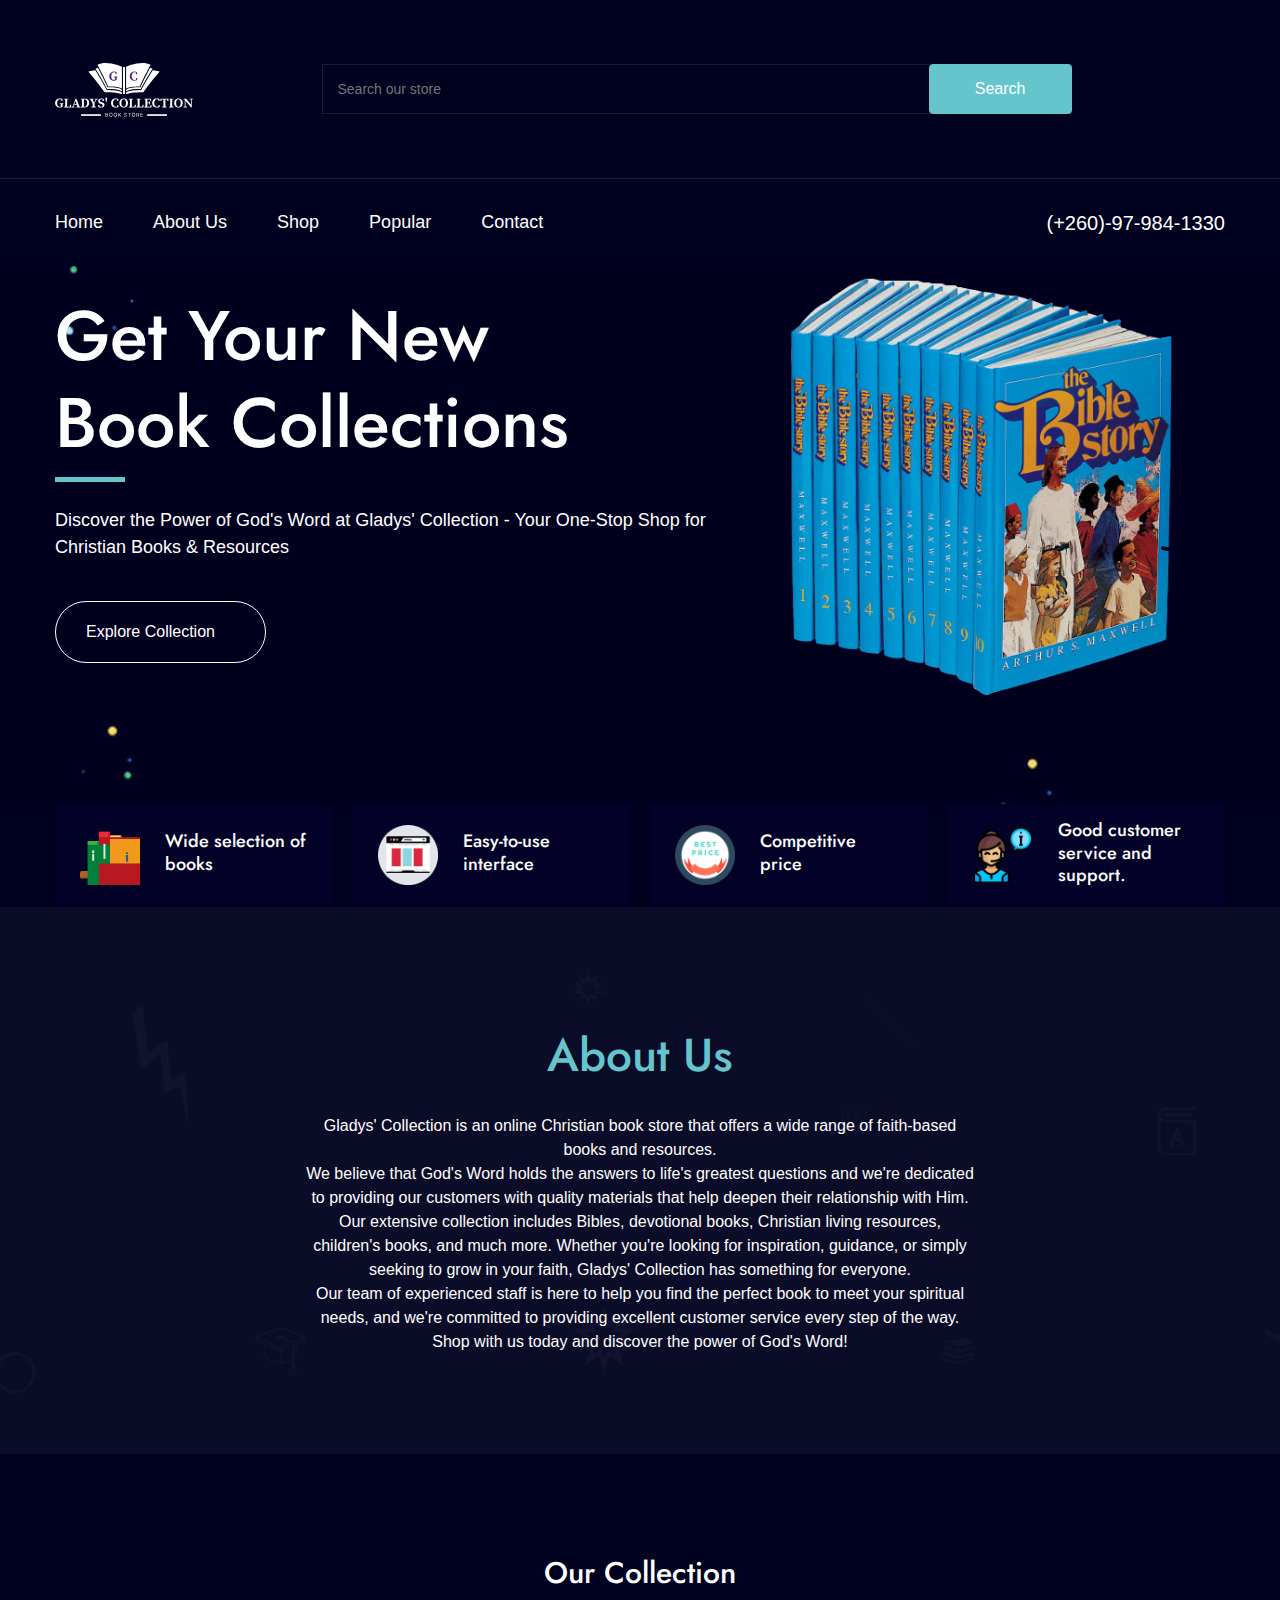
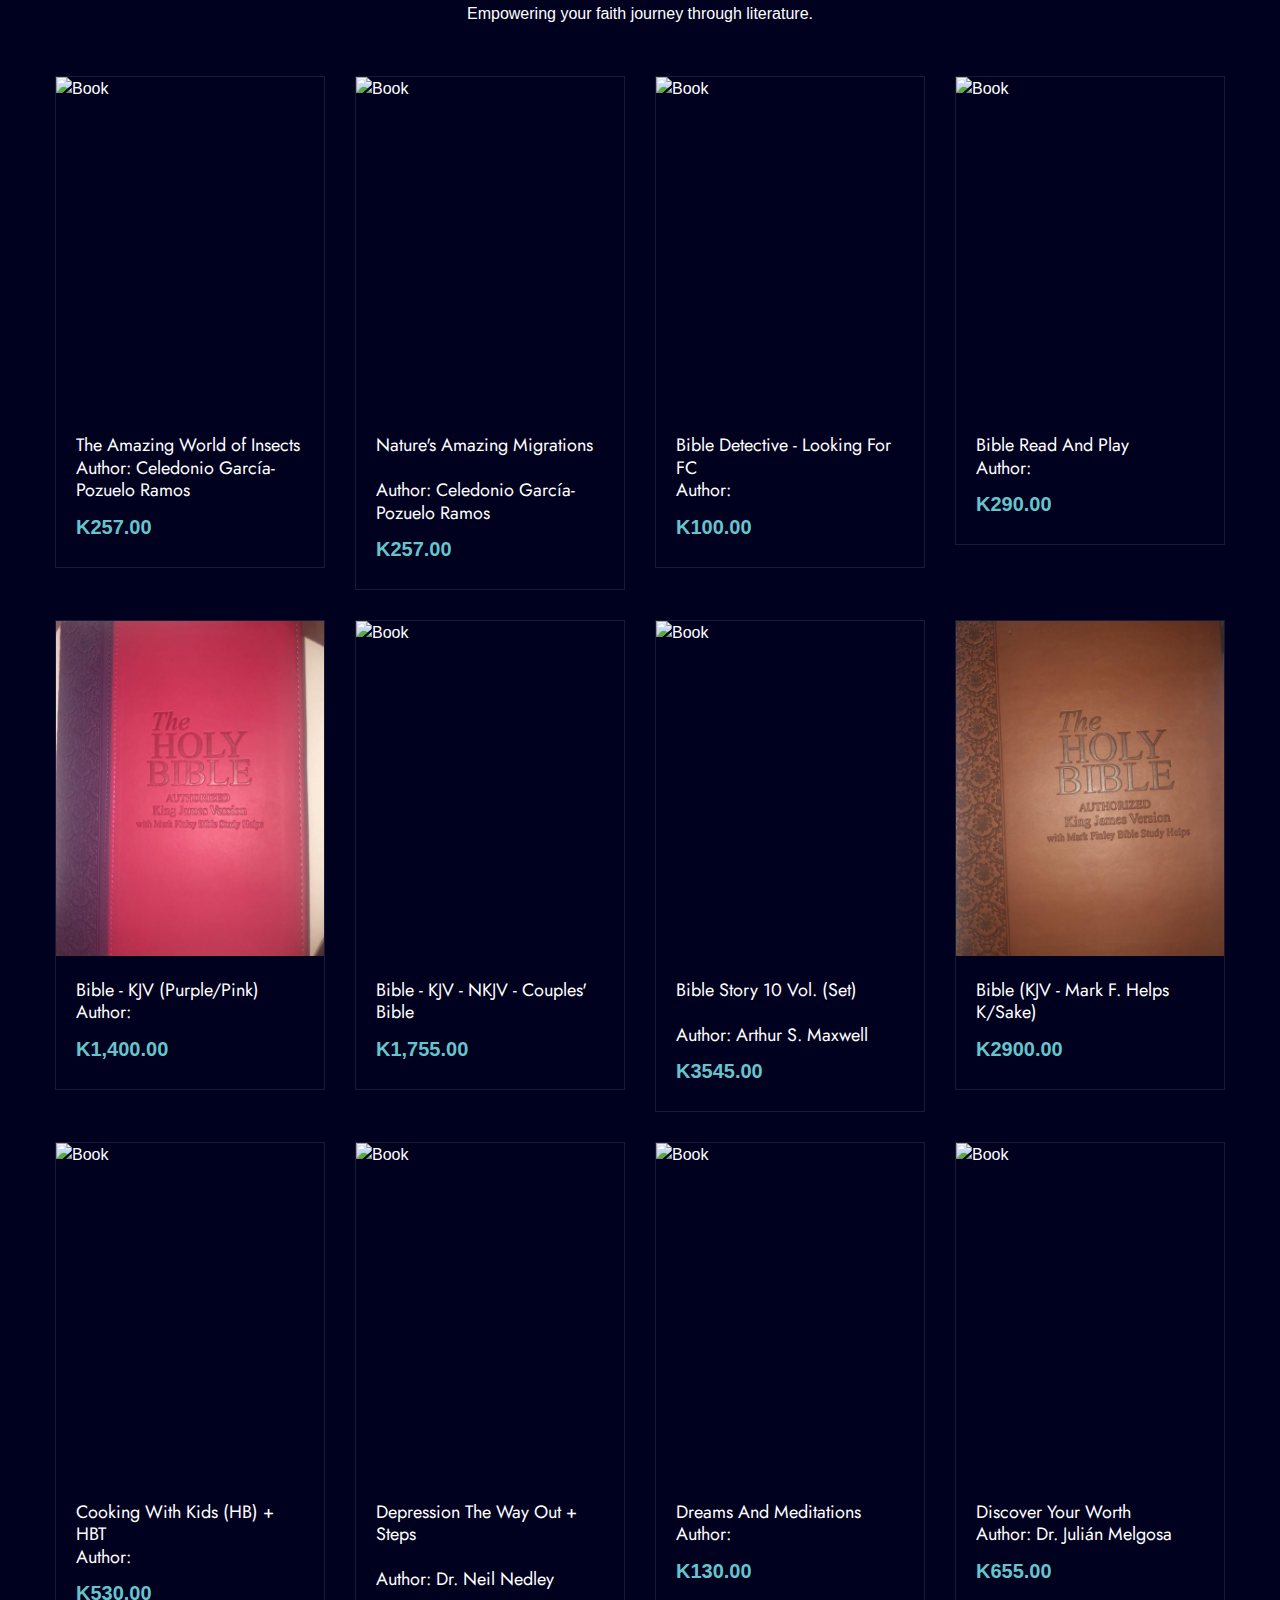
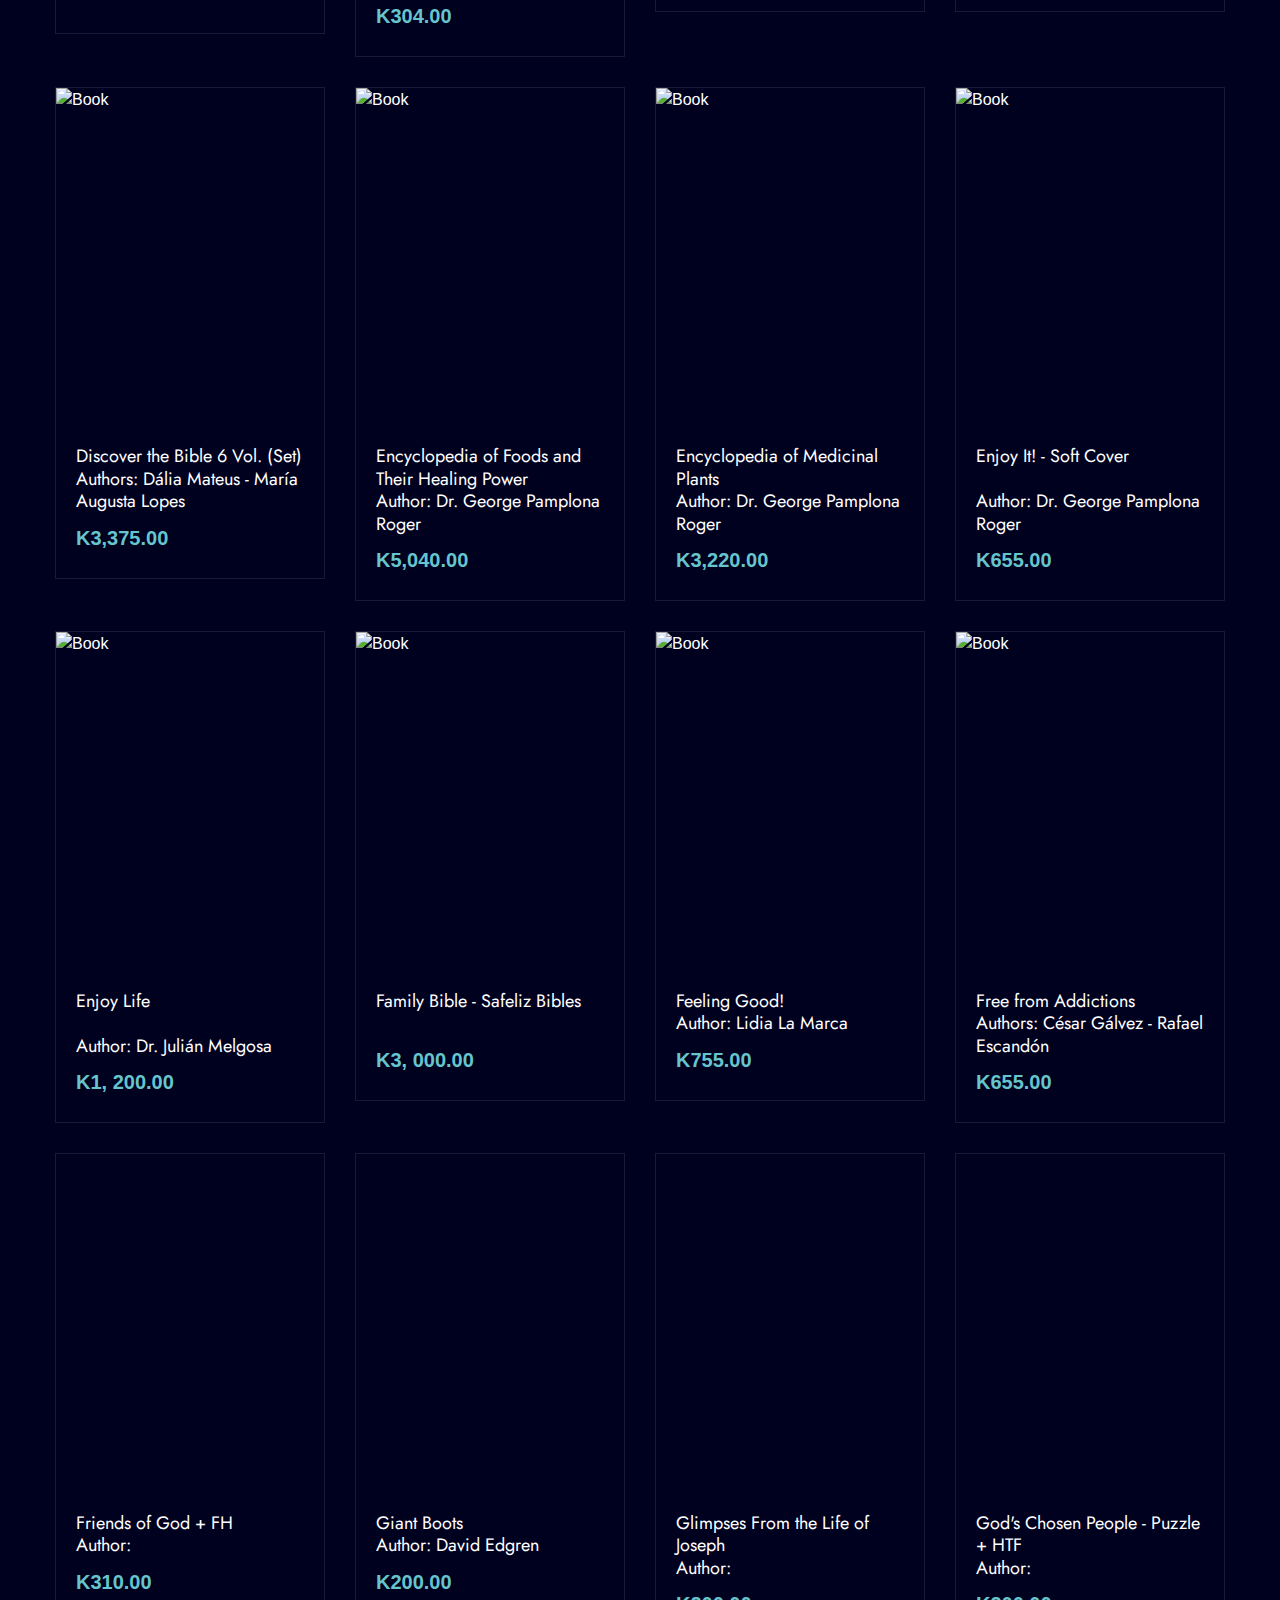
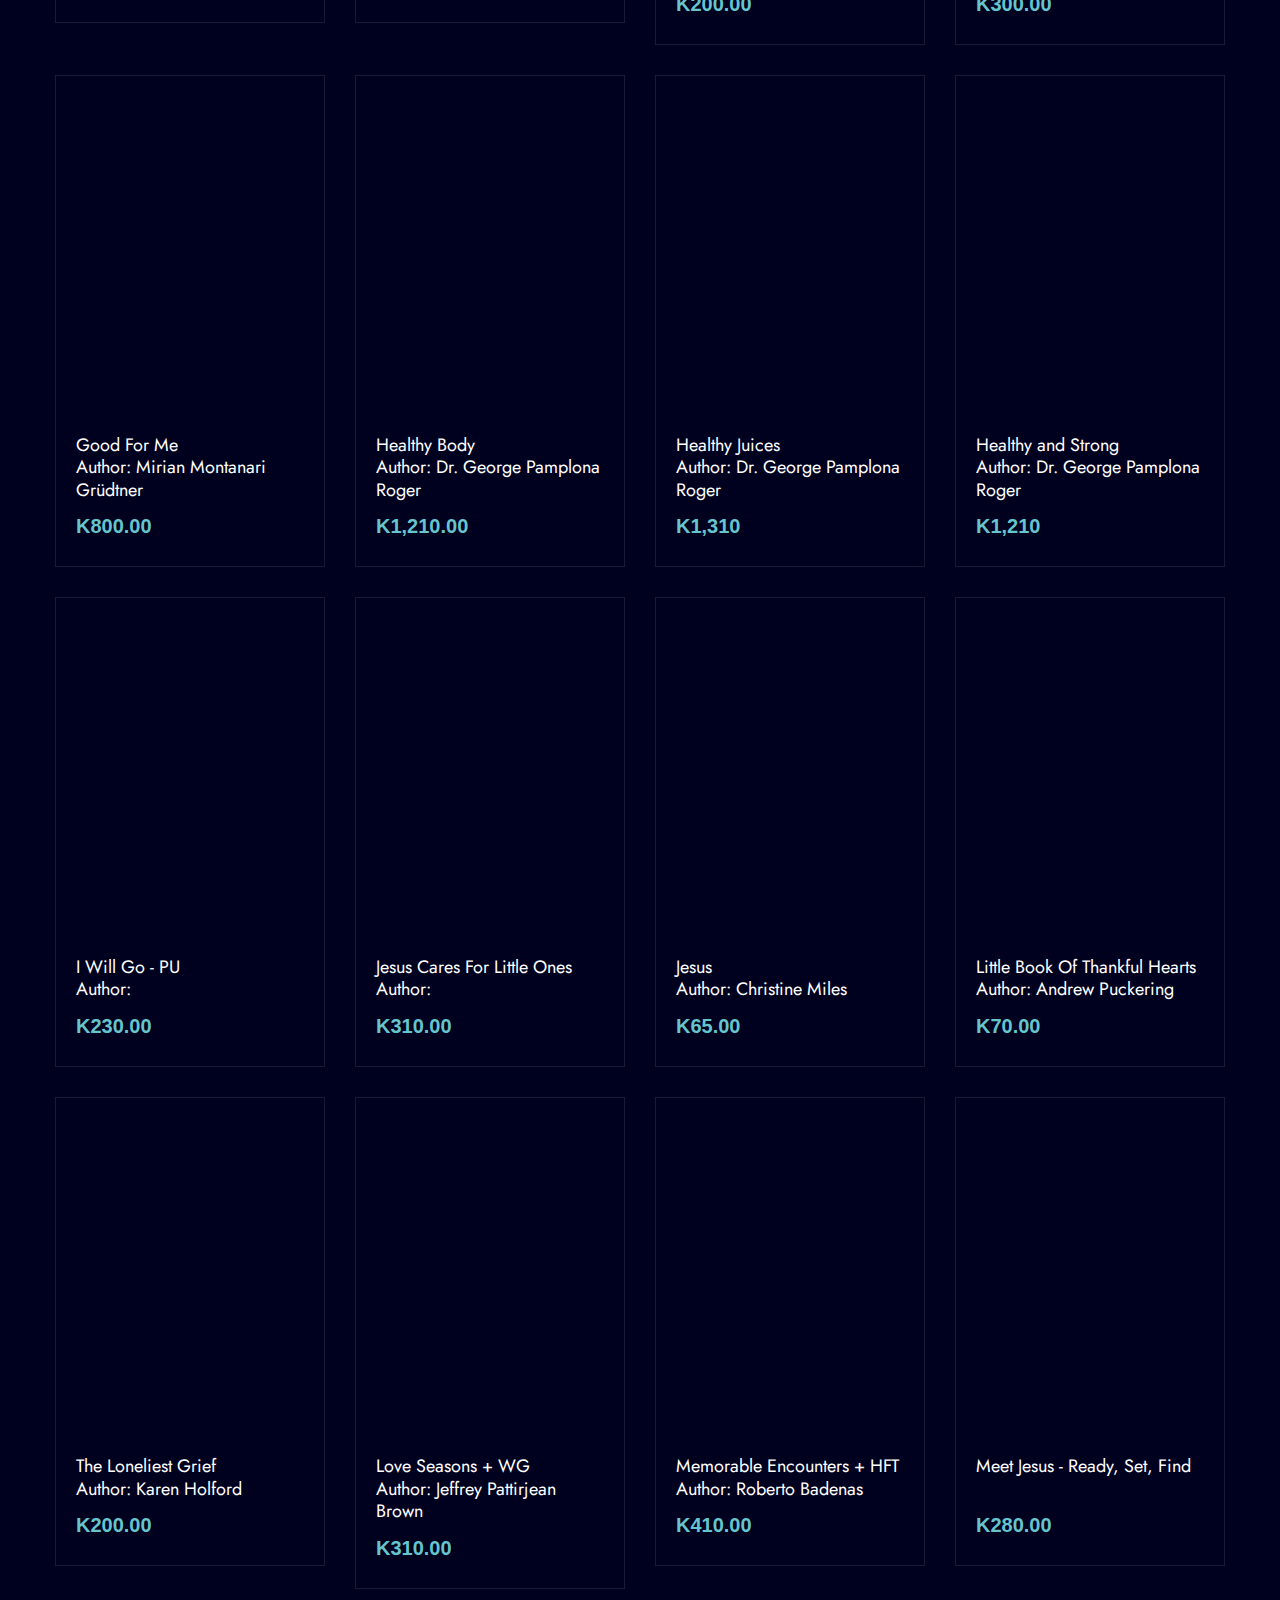
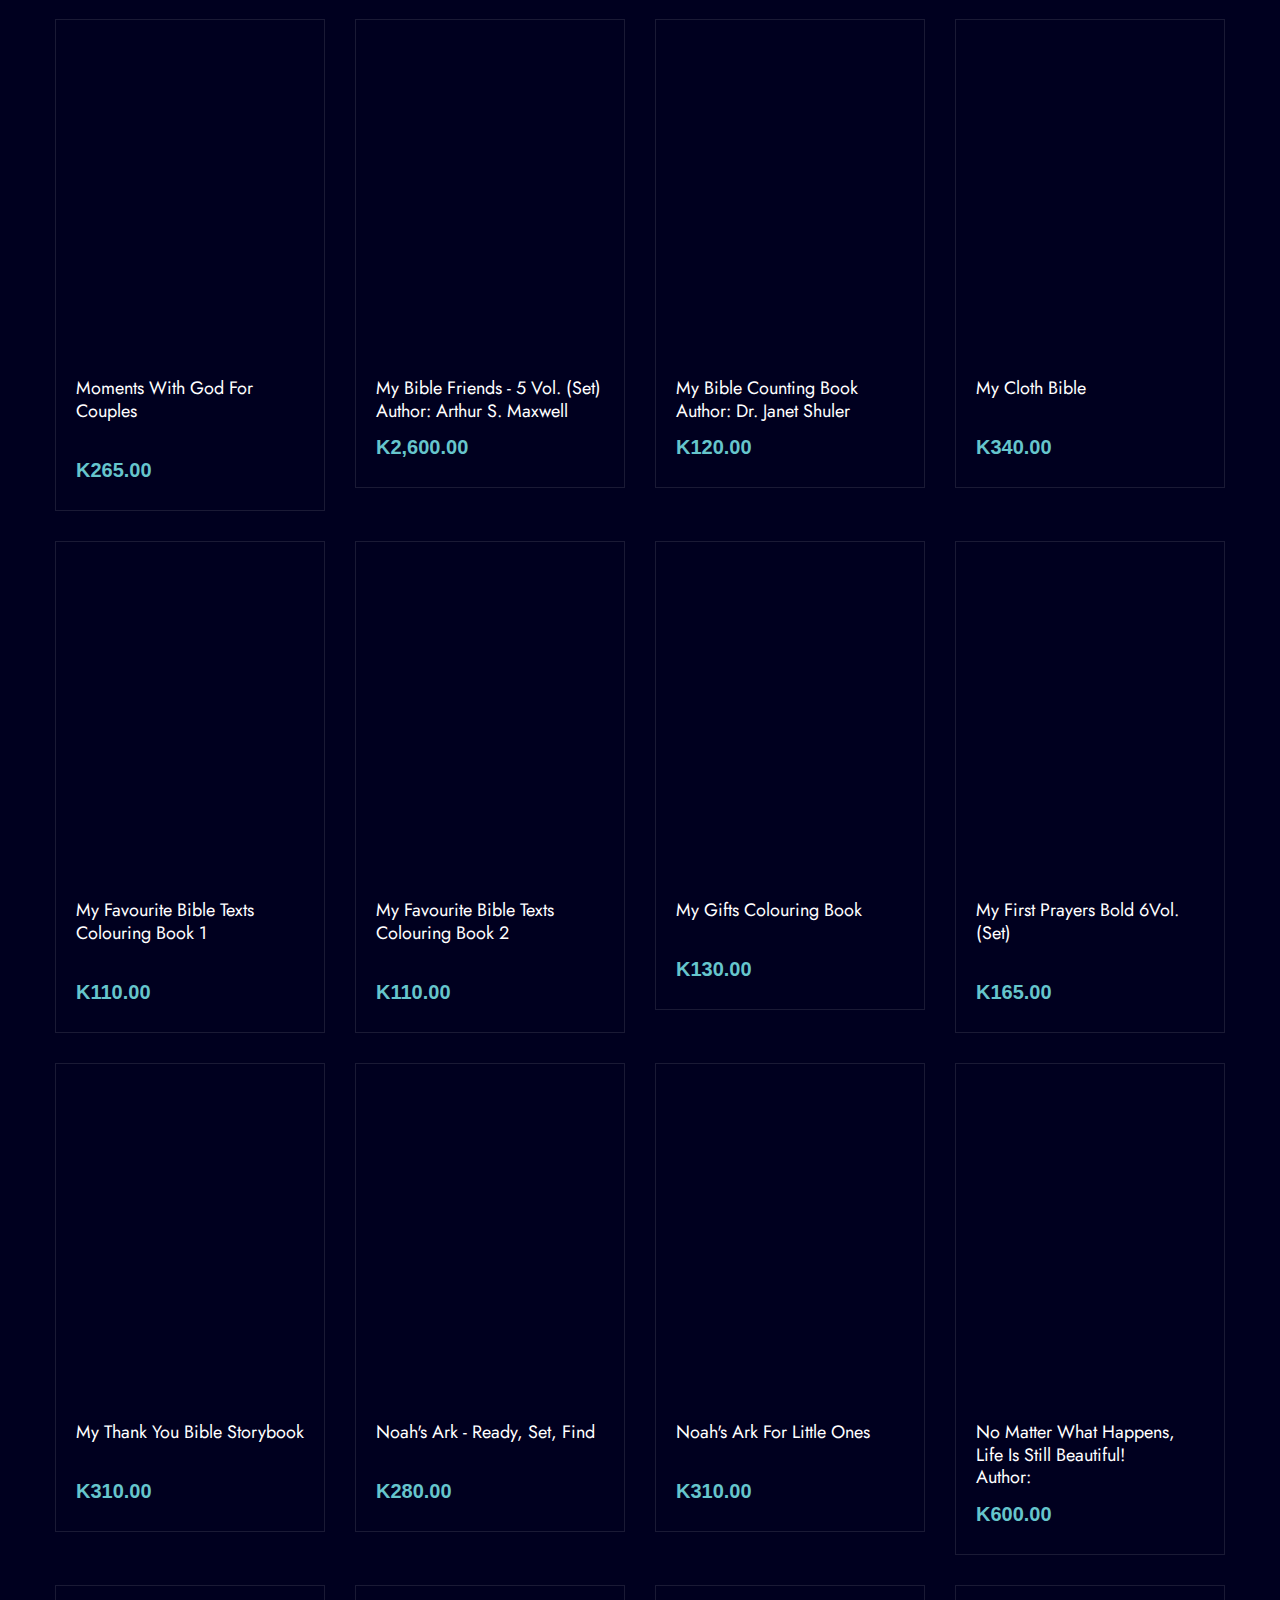
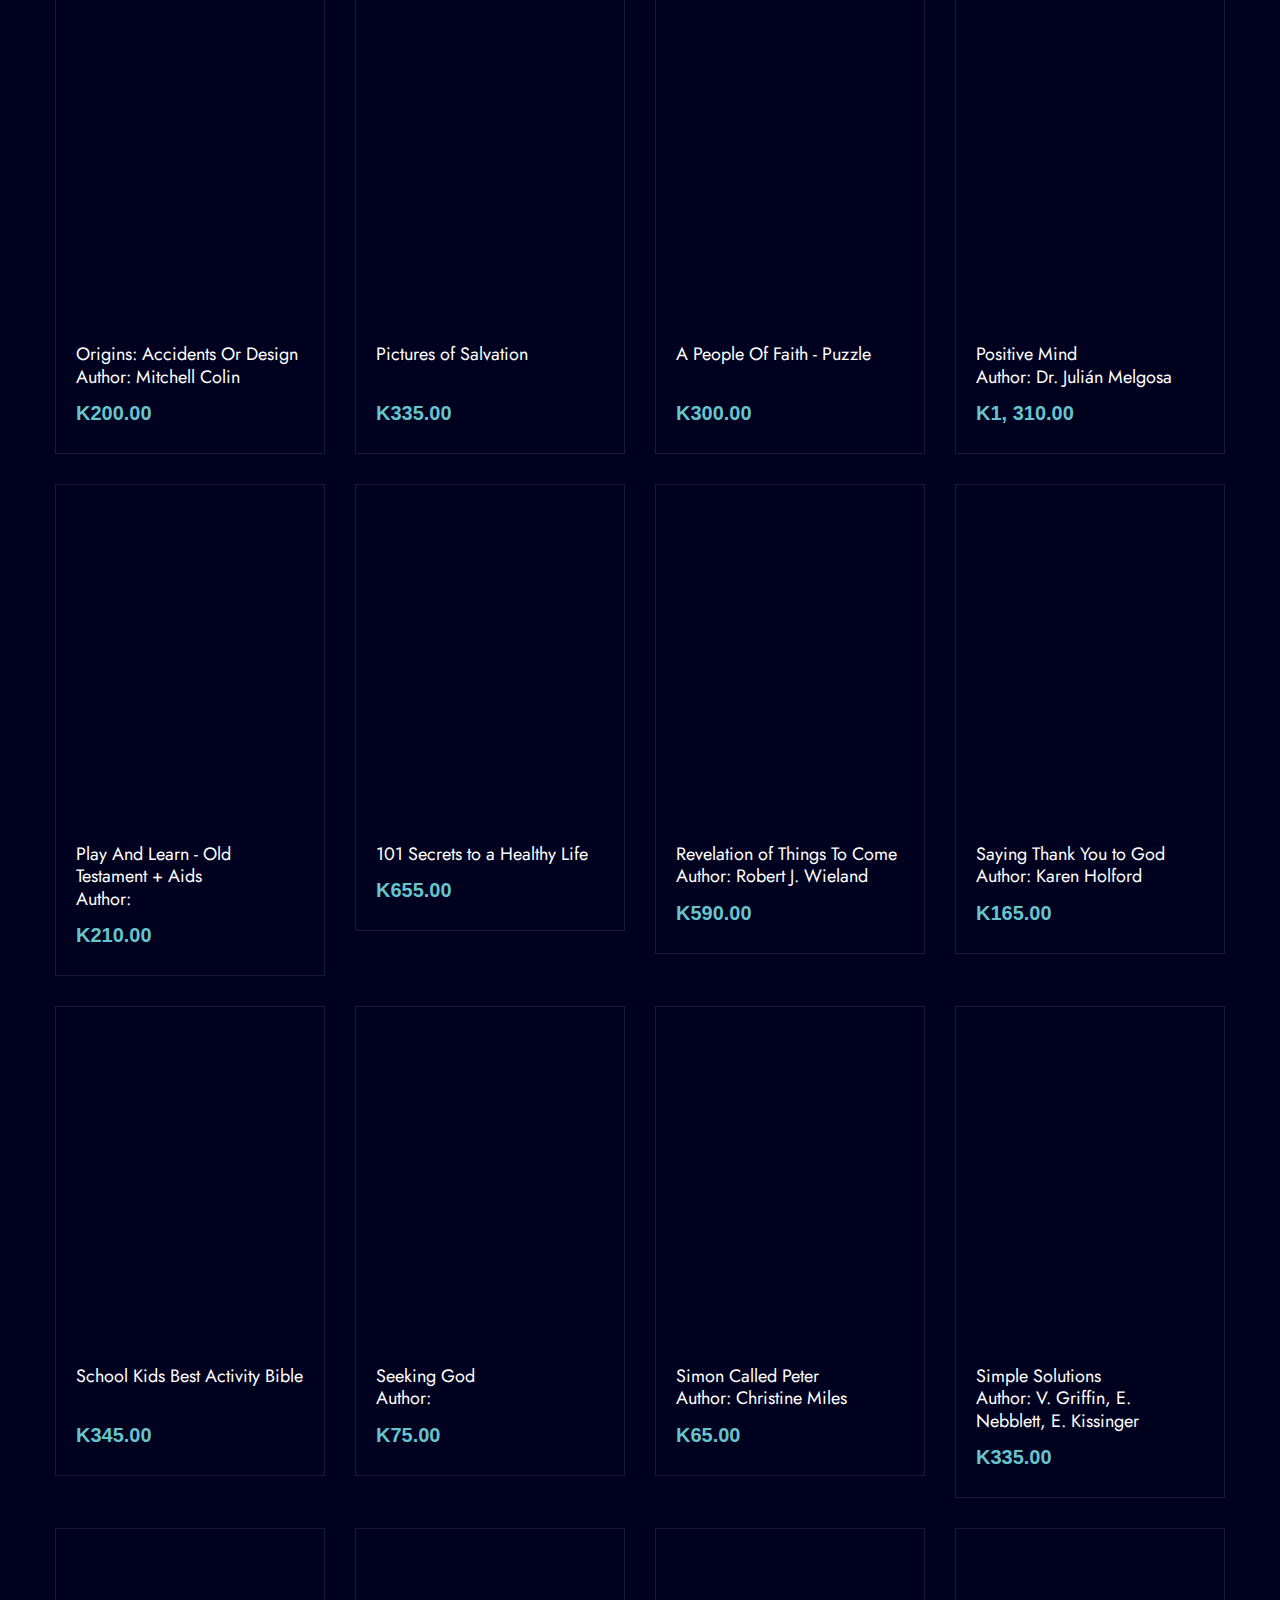
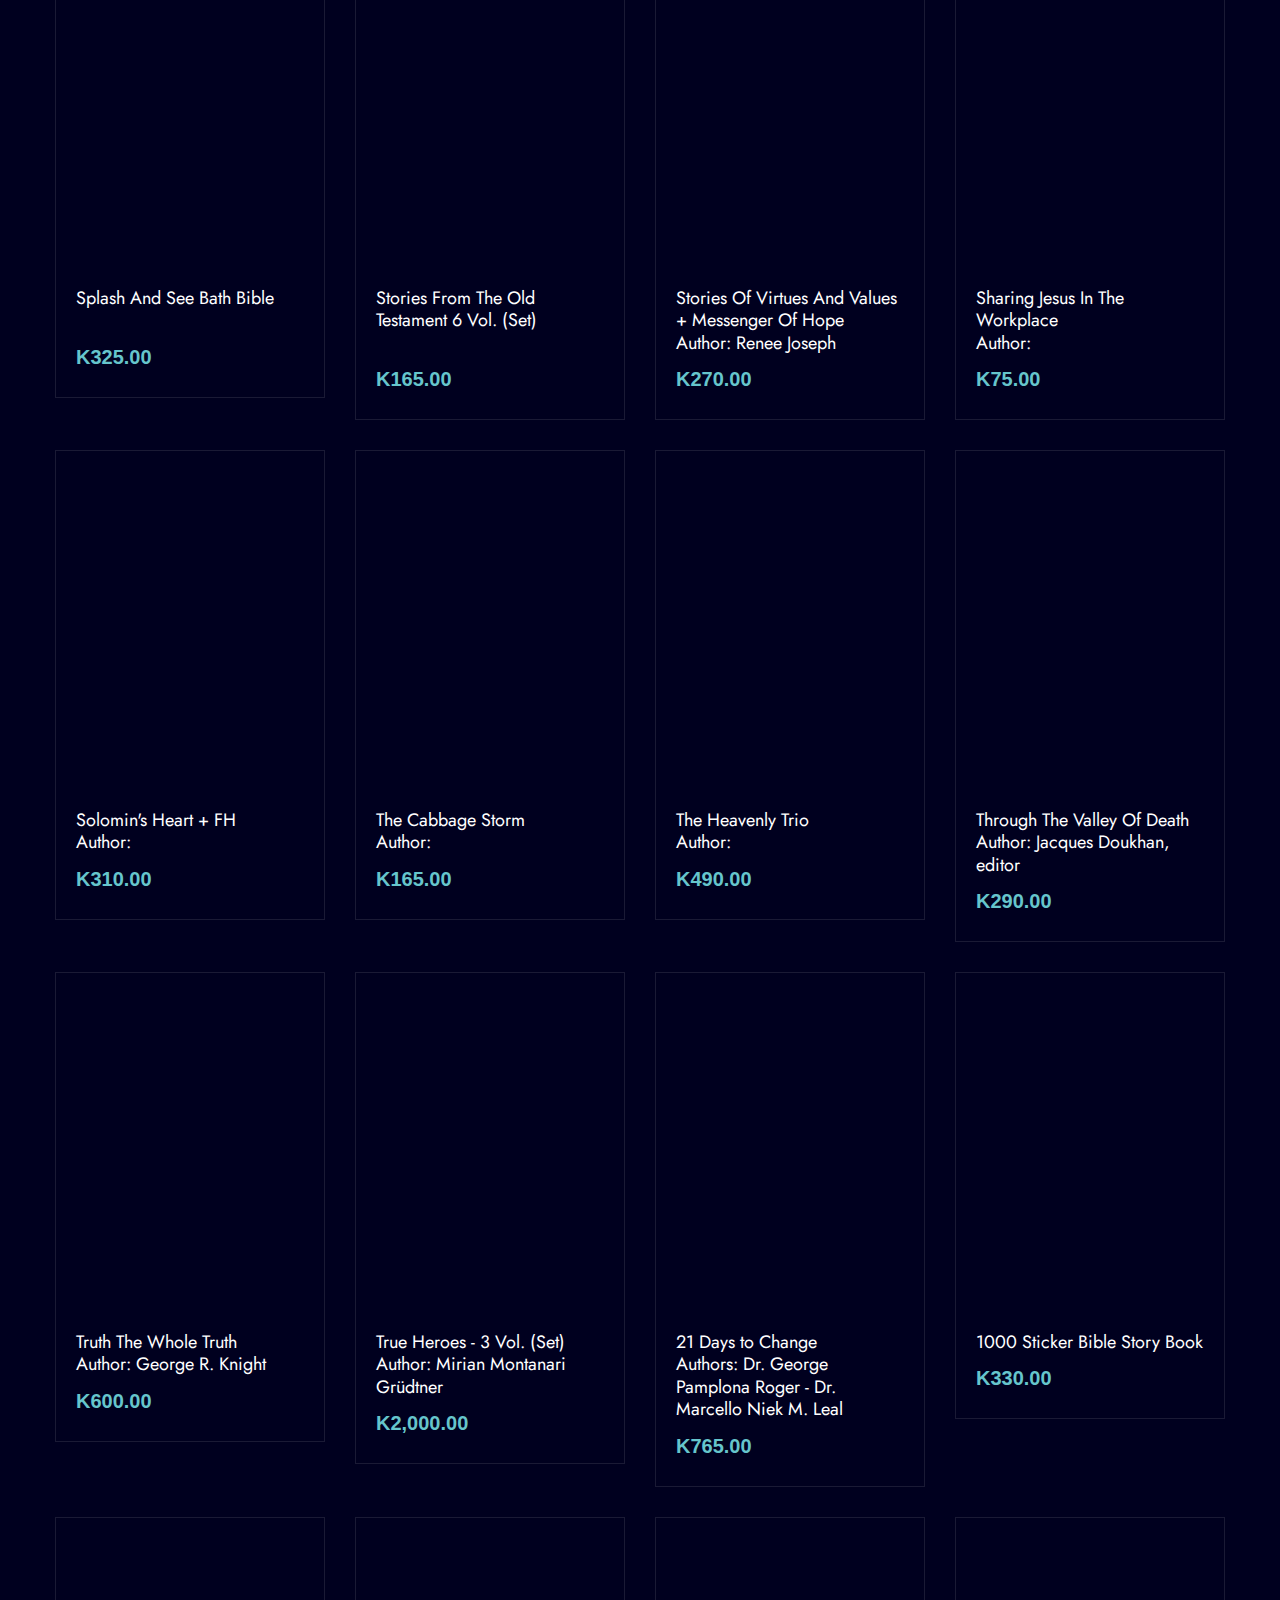
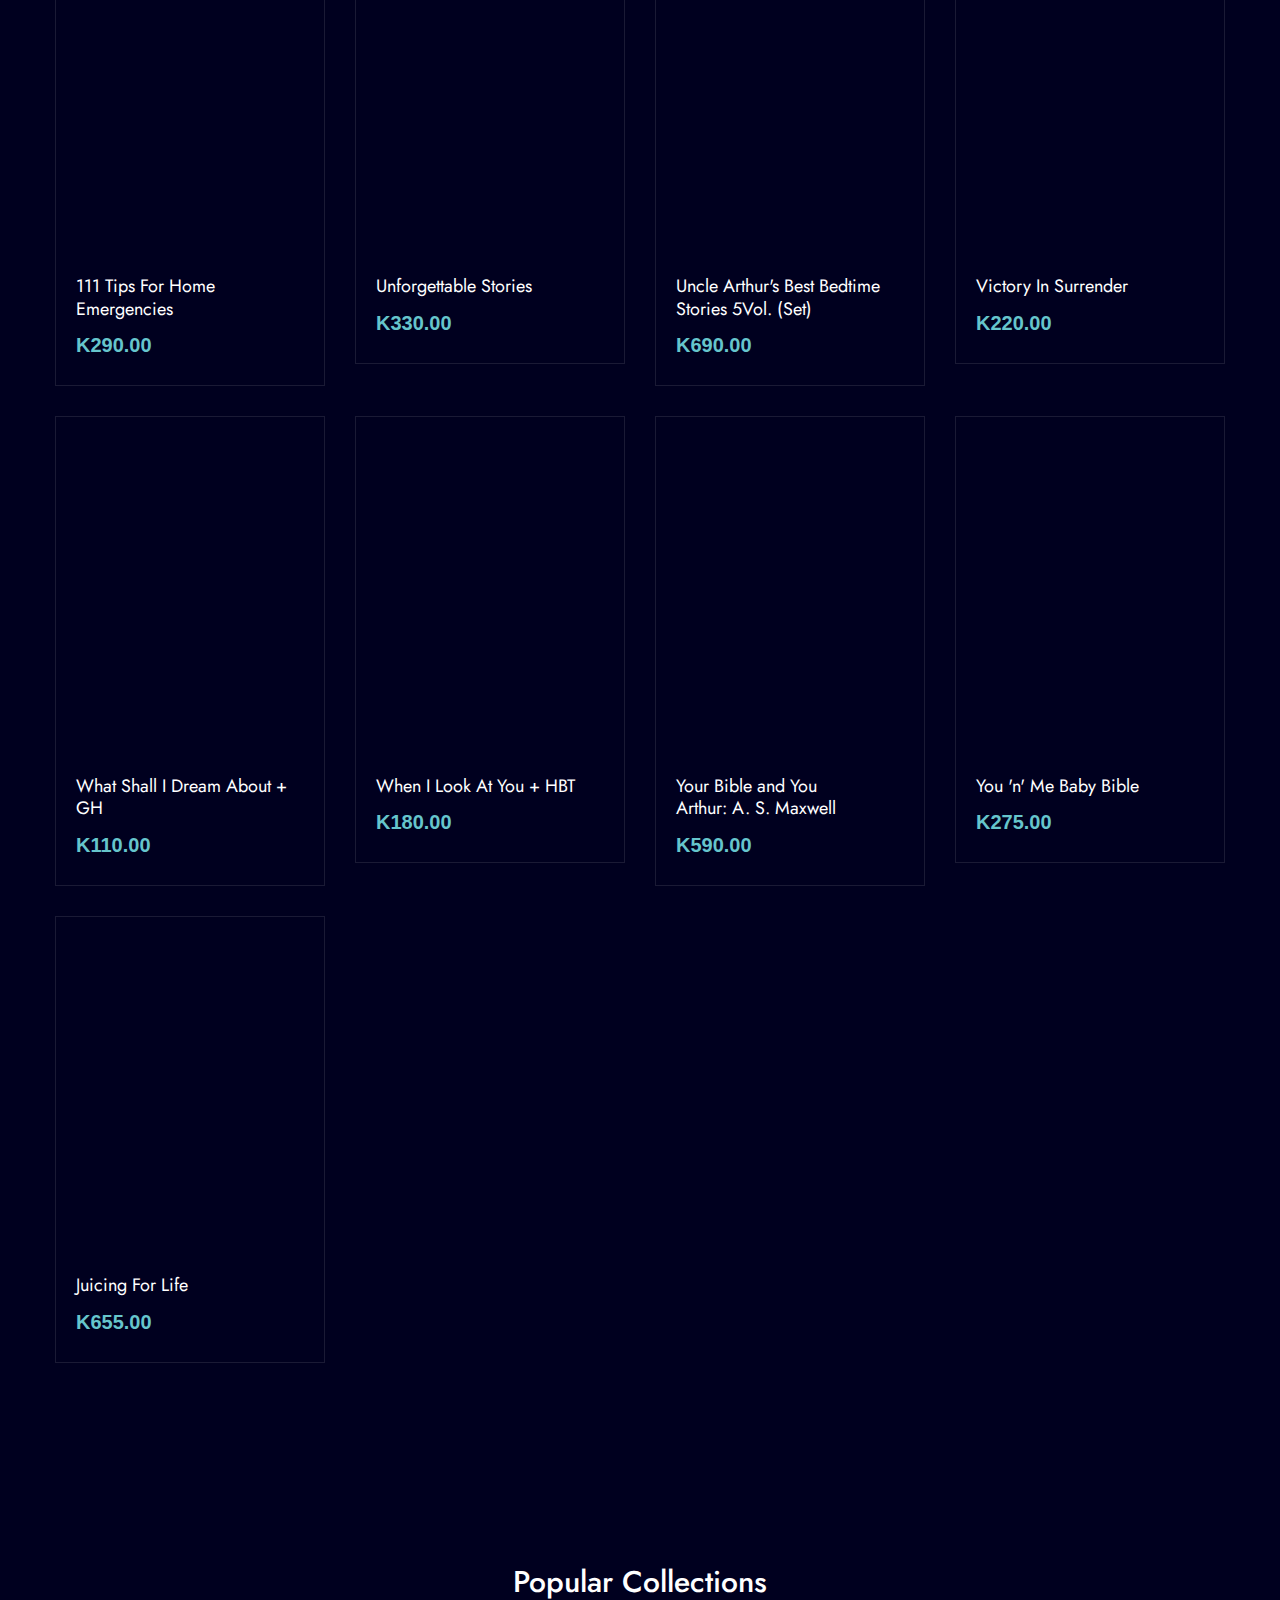
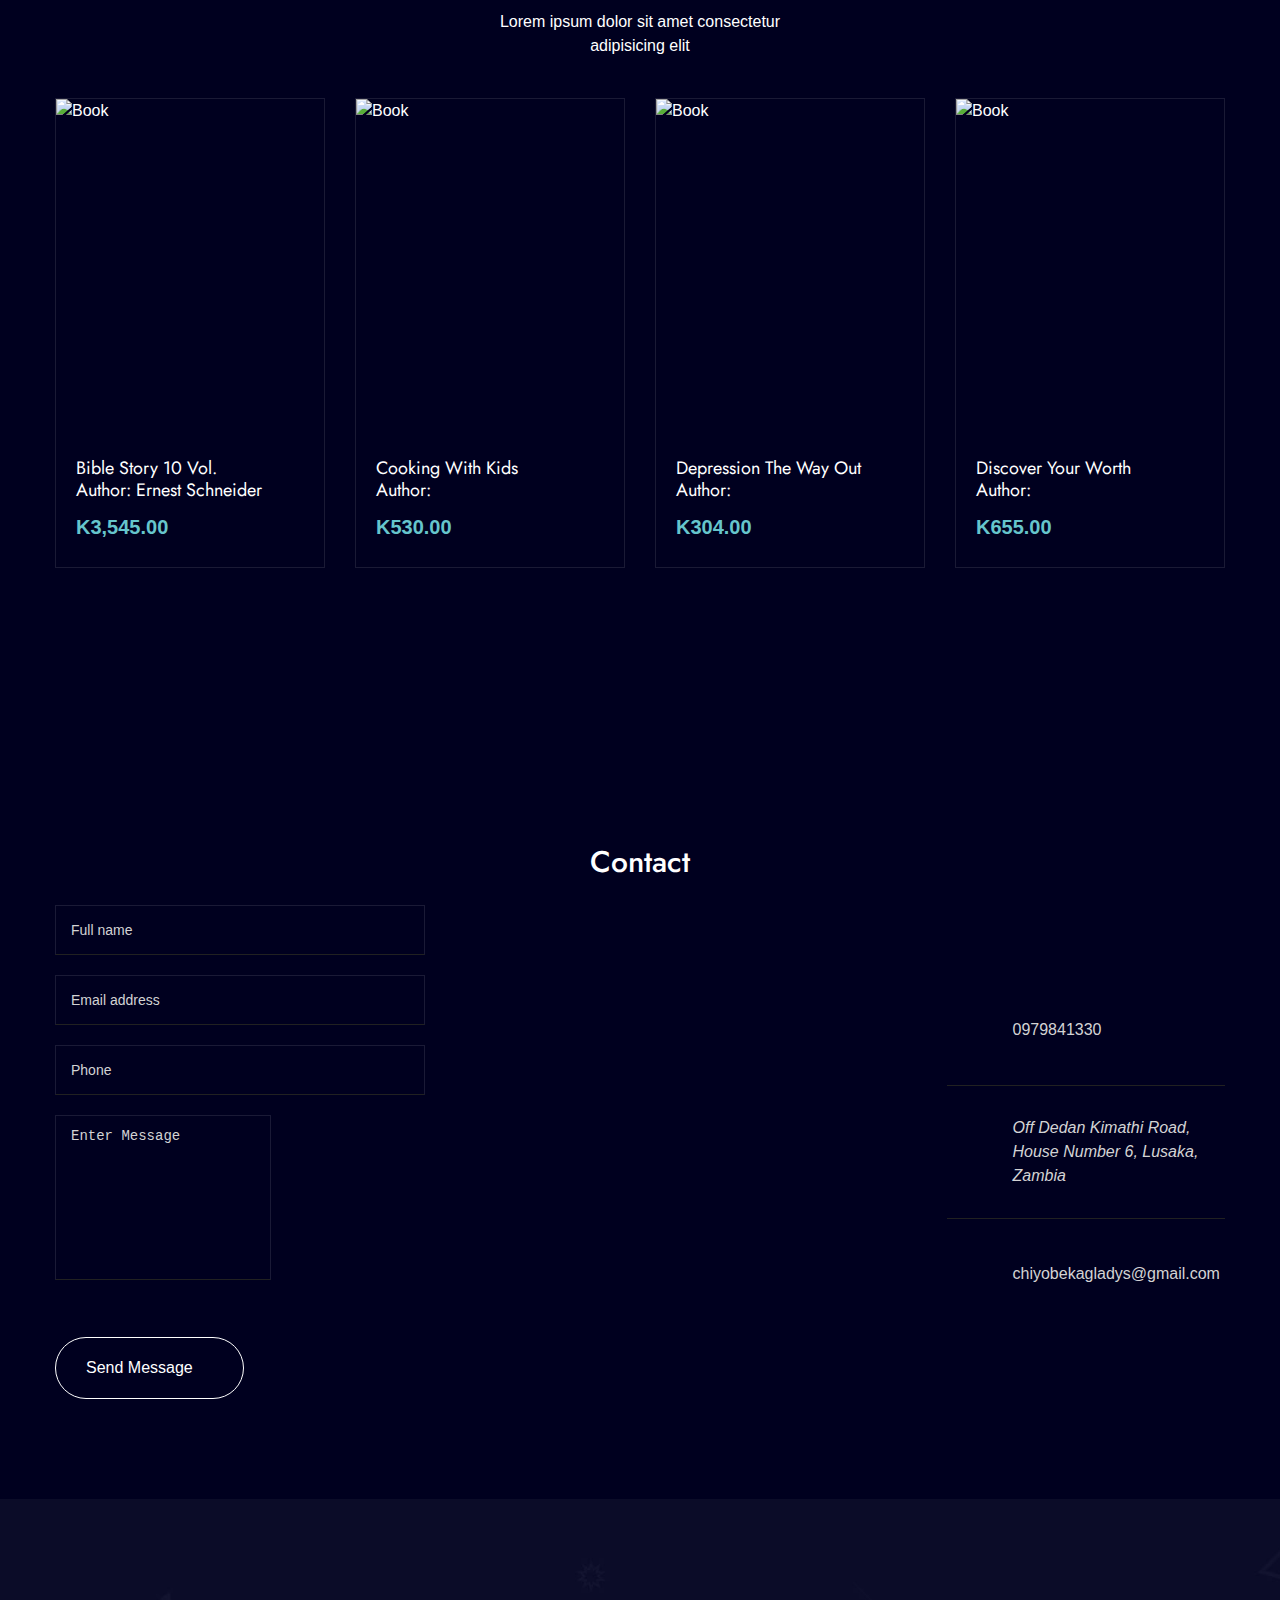
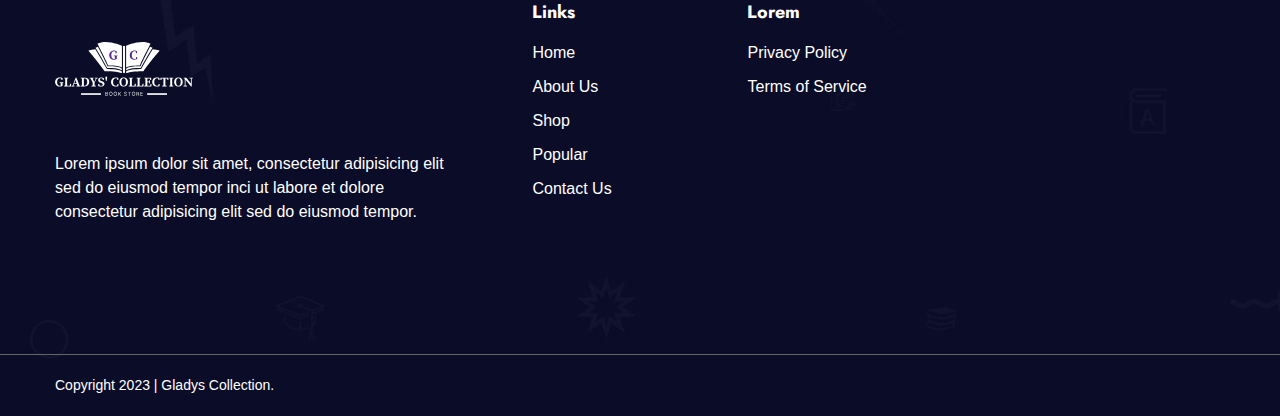
==== commit 58fce1f1: "Update index.html" ====
--- a/index.html
+++ b/index.html
@@ -429,39 +429,6 @@
               <div class="product-card">
 
                 <div class="card-banner img-holder" style="--width: 384; --height: 480;">
-                  <img src="./assets/img/Image-Not-Available.png" width="384" height="480" loading="lazy"
-                    alt="Book" class="img-cover">
-
-                  <div class="card-action">
-
-                    <button class="action-btn" aria-label="quick view" title="Quick View">
-                      <ion-icon name="eye-outline" aria-hidden="true"></ion-icon>
-                    </button>
-
-                  </div>
-                </div>
-
-                <div class="card-content">
-
-                  <h3 class="h3">
-                    <a class="card-title"><br>
-                      Bible - Tan Pu Binding With Thumb Index
-                      <br>
-                      Author:
-                    </a>
-                  </h3>
-
-                  <data class="card-price" value="1455.00"> K1,455.00 </data>
-
-                </div>
-
-              </div>
-            </li>
-
-            <li>
-              <div class="product-card">
-
-                <div class="card-banner img-holder" style="--width: 384; --height: 480;">
                   <img src="./assets/img/bible-kjv-purple-pink.jpg" width="384" height="480" loading="lazy" alt="Book"
                     class="img-cover">
 
@@ -621,40 +588,6 @@
                   </h3>
 
                   <data class="card-price" value="530.00"> K530.00 </data>
-
-                </div>
-
-              </div>
-            </li>
-
-            <li>
-              <div class="product-card">
-
-                <div class="card-banner img-holder" style="--width: 384; --height: 480;">
-                  <img src="./assets/img/Image-Not-Available.png" width="384" height="480" loading="lazy" alt="Book"
-                    class="img-cover">
-
-                  <div class="card-action">
-
-                    <button class="action-btn" aria-label="quick view" title="Quick View">
-                      <ion-icon name="eye-outline" aria-hidden="true"></ion-icon>
-                    </button>
-
-                  </div>
-                </div>
-
-                <div class="card-content">
-
-                  <h3 class="h3">
-                    <a class="card-title">
-                      <br>
-                      Calendar 2023
-                      <br>
-                      <br>
-                    </a>
-                  </h3>
-
-                  <data class="card-price" value="45.00"> K45.00 </data>
 
                 </div>
 
@@ -4378,6 +4311,7 @@
     <ion-icon name="chevron-up" aria-hidden="true"></ion-icon>
   </a>
 
+
   <script>
     let popup = document.getElementById("popup");
 
@@ -4389,6 +4323,7 @@
       popup.classList.remove("open-popup");
     }
   </script>
+  
     <!-- JS -->
     <script src="./assets/js/main.js" defer></script>
 
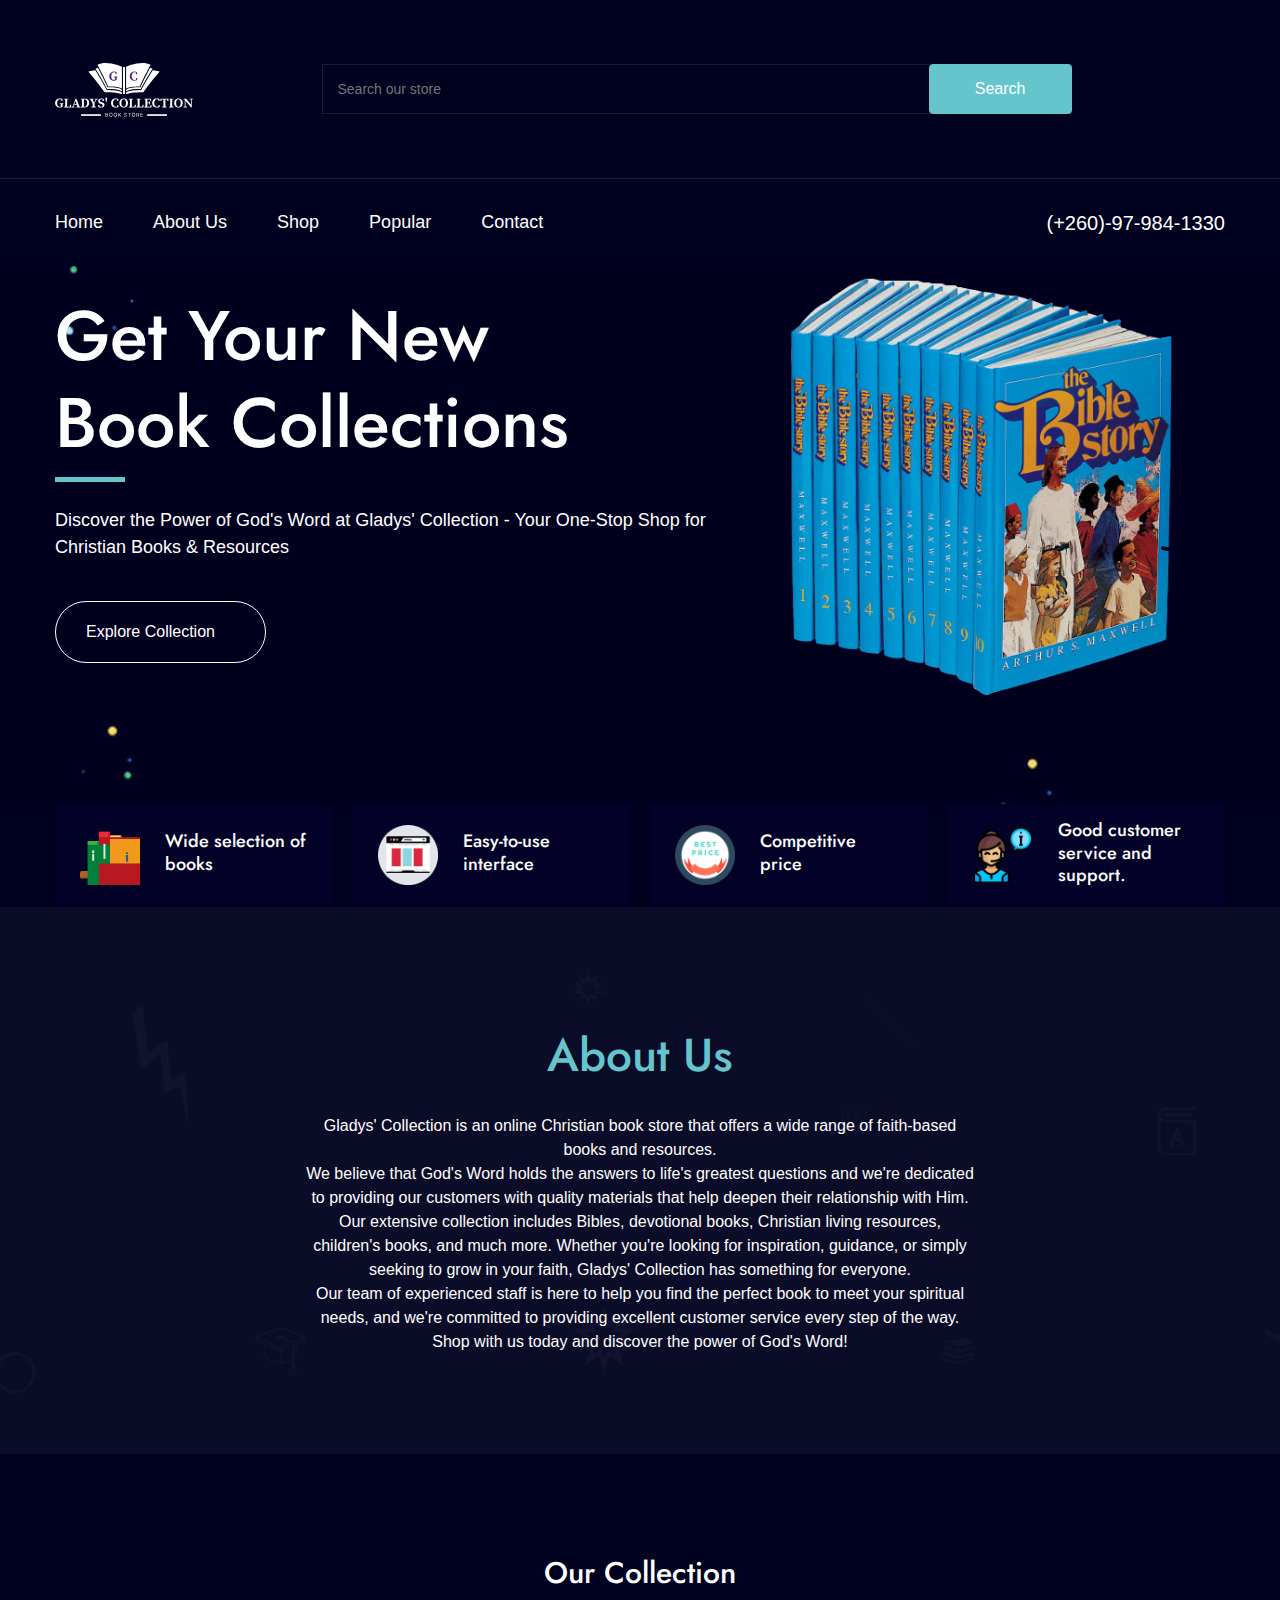
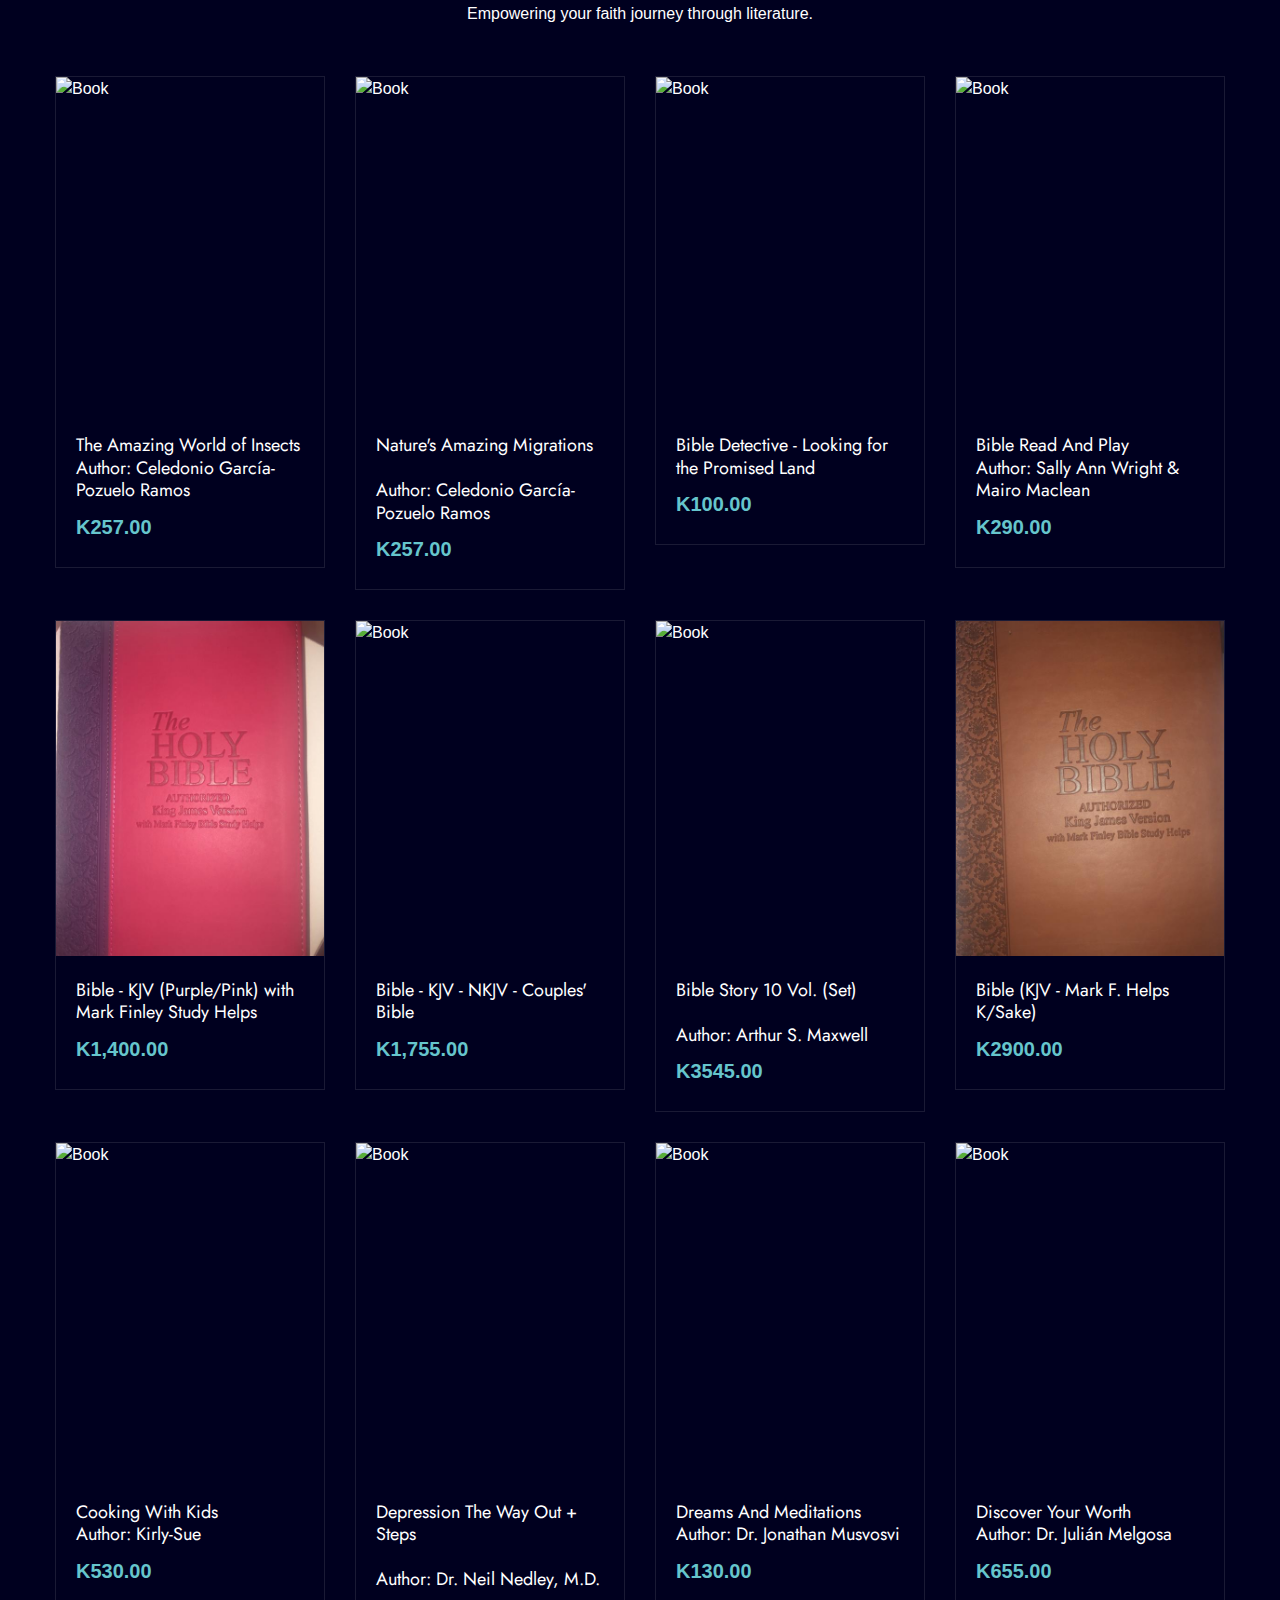
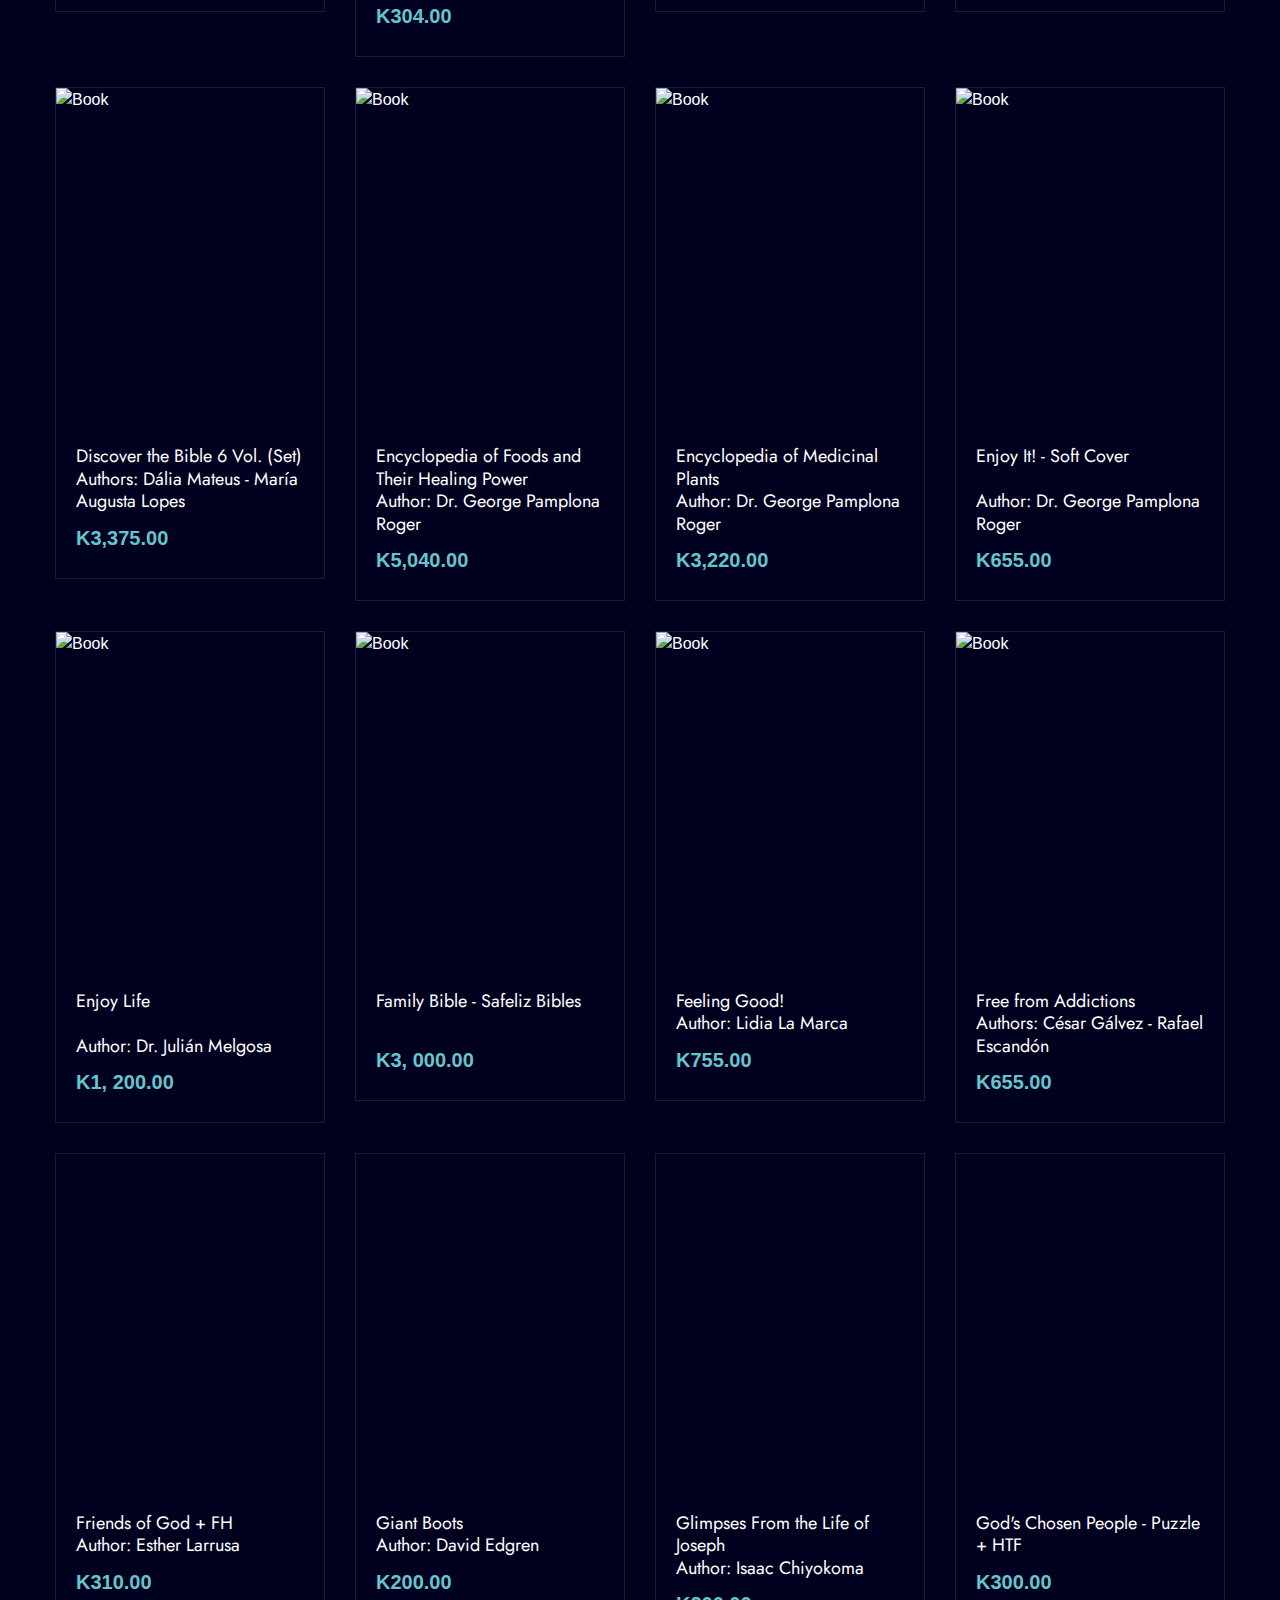
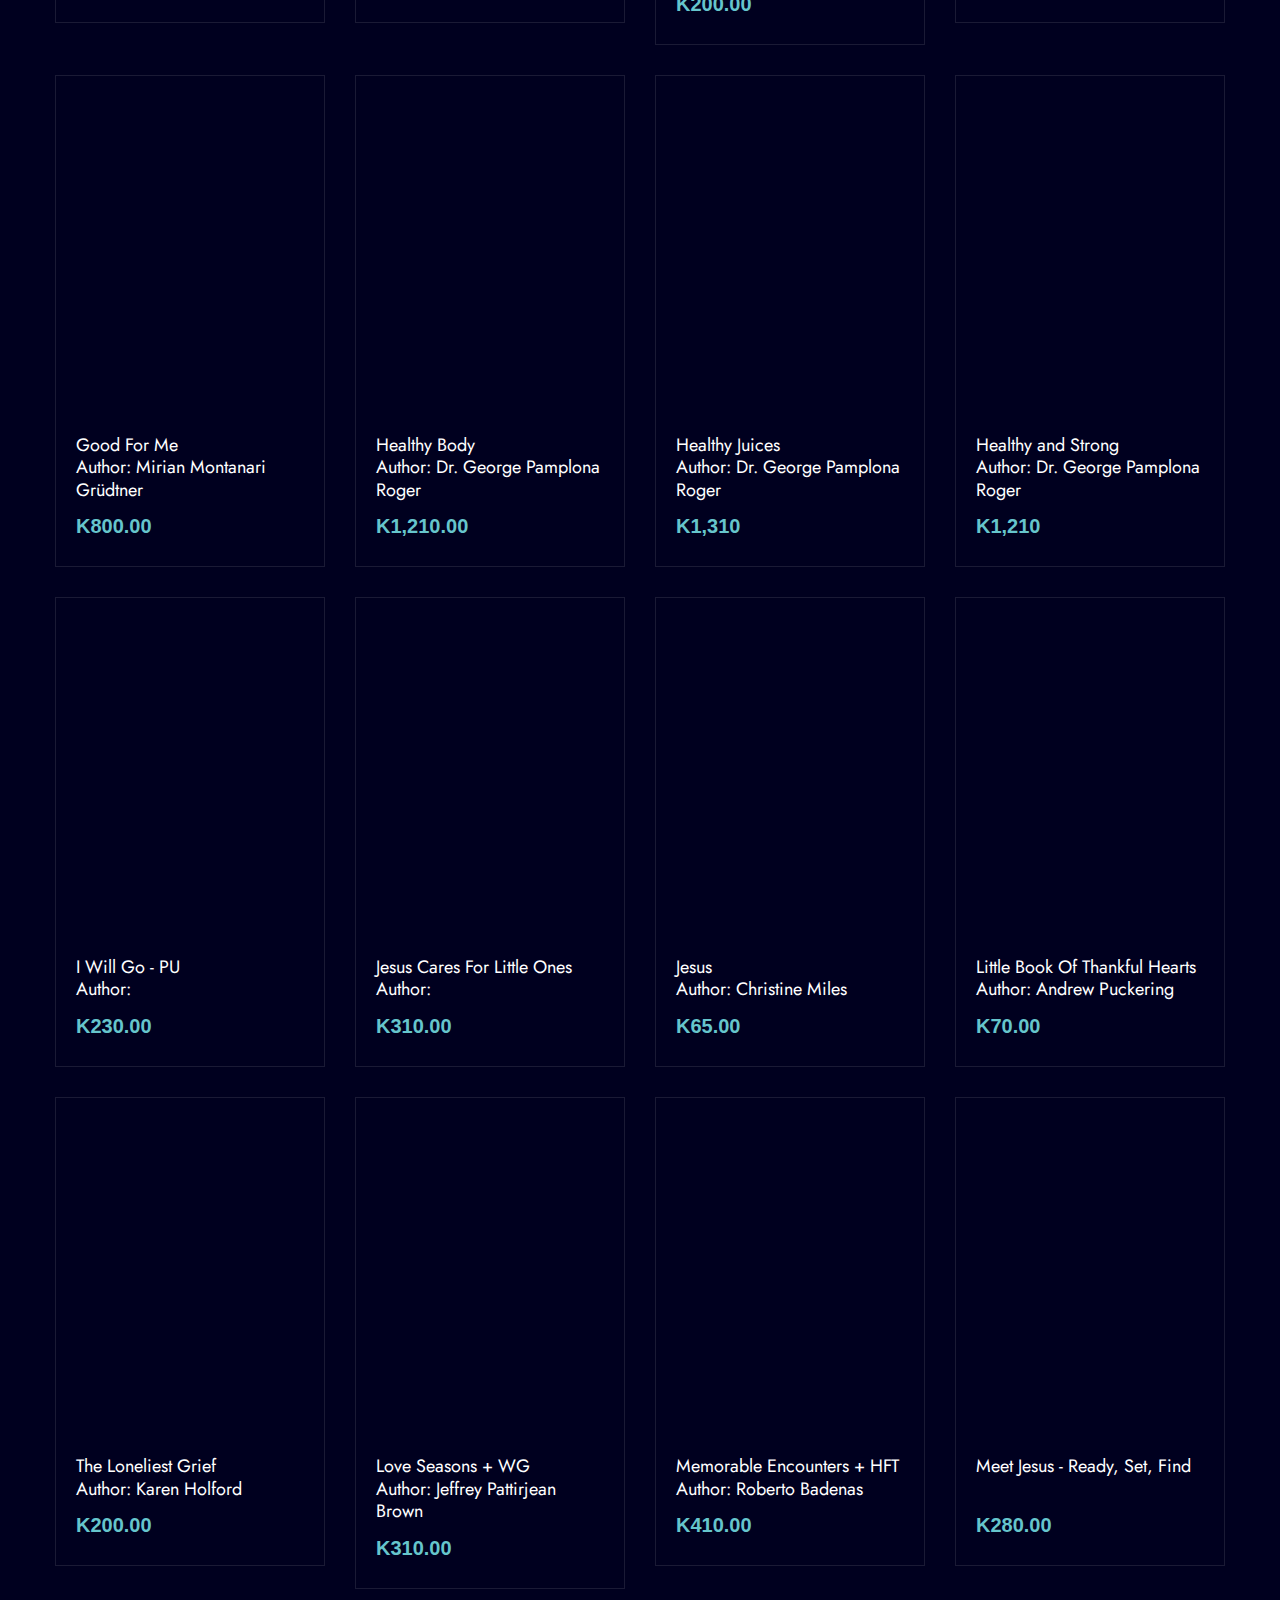
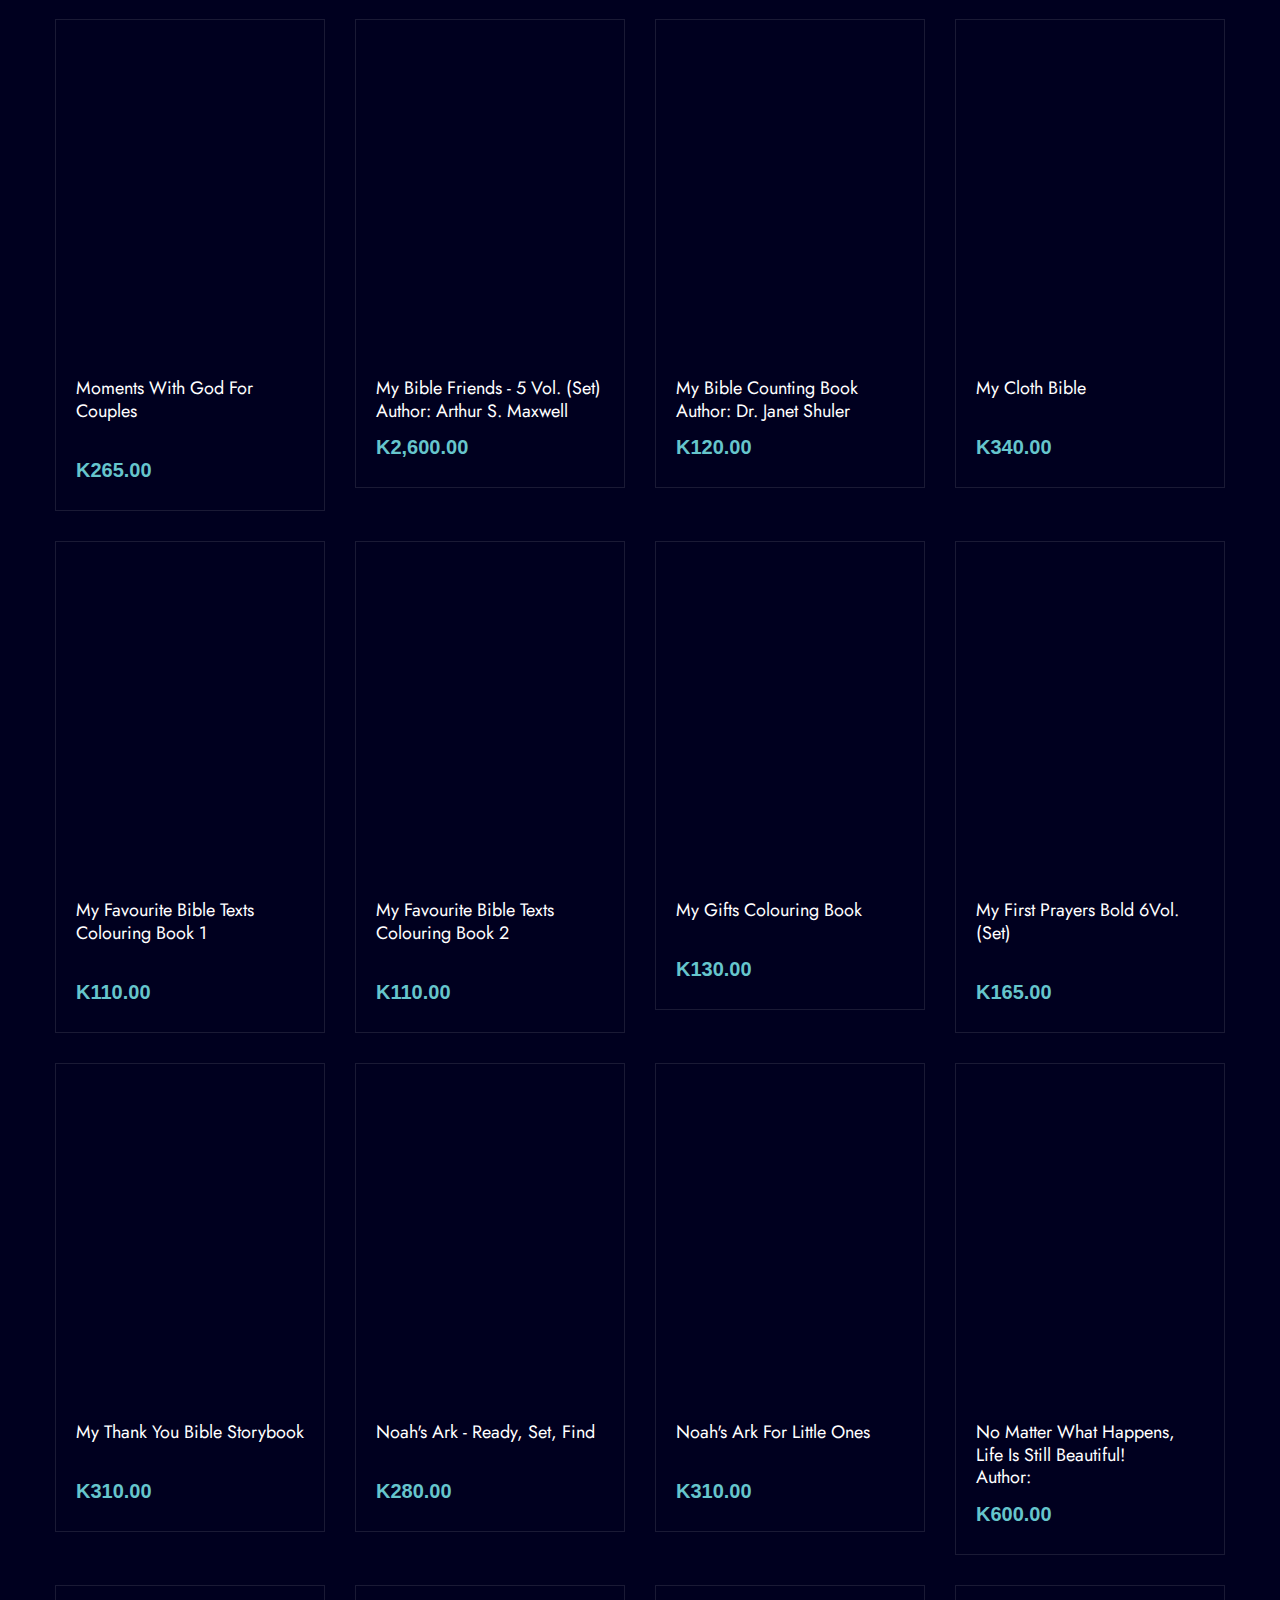
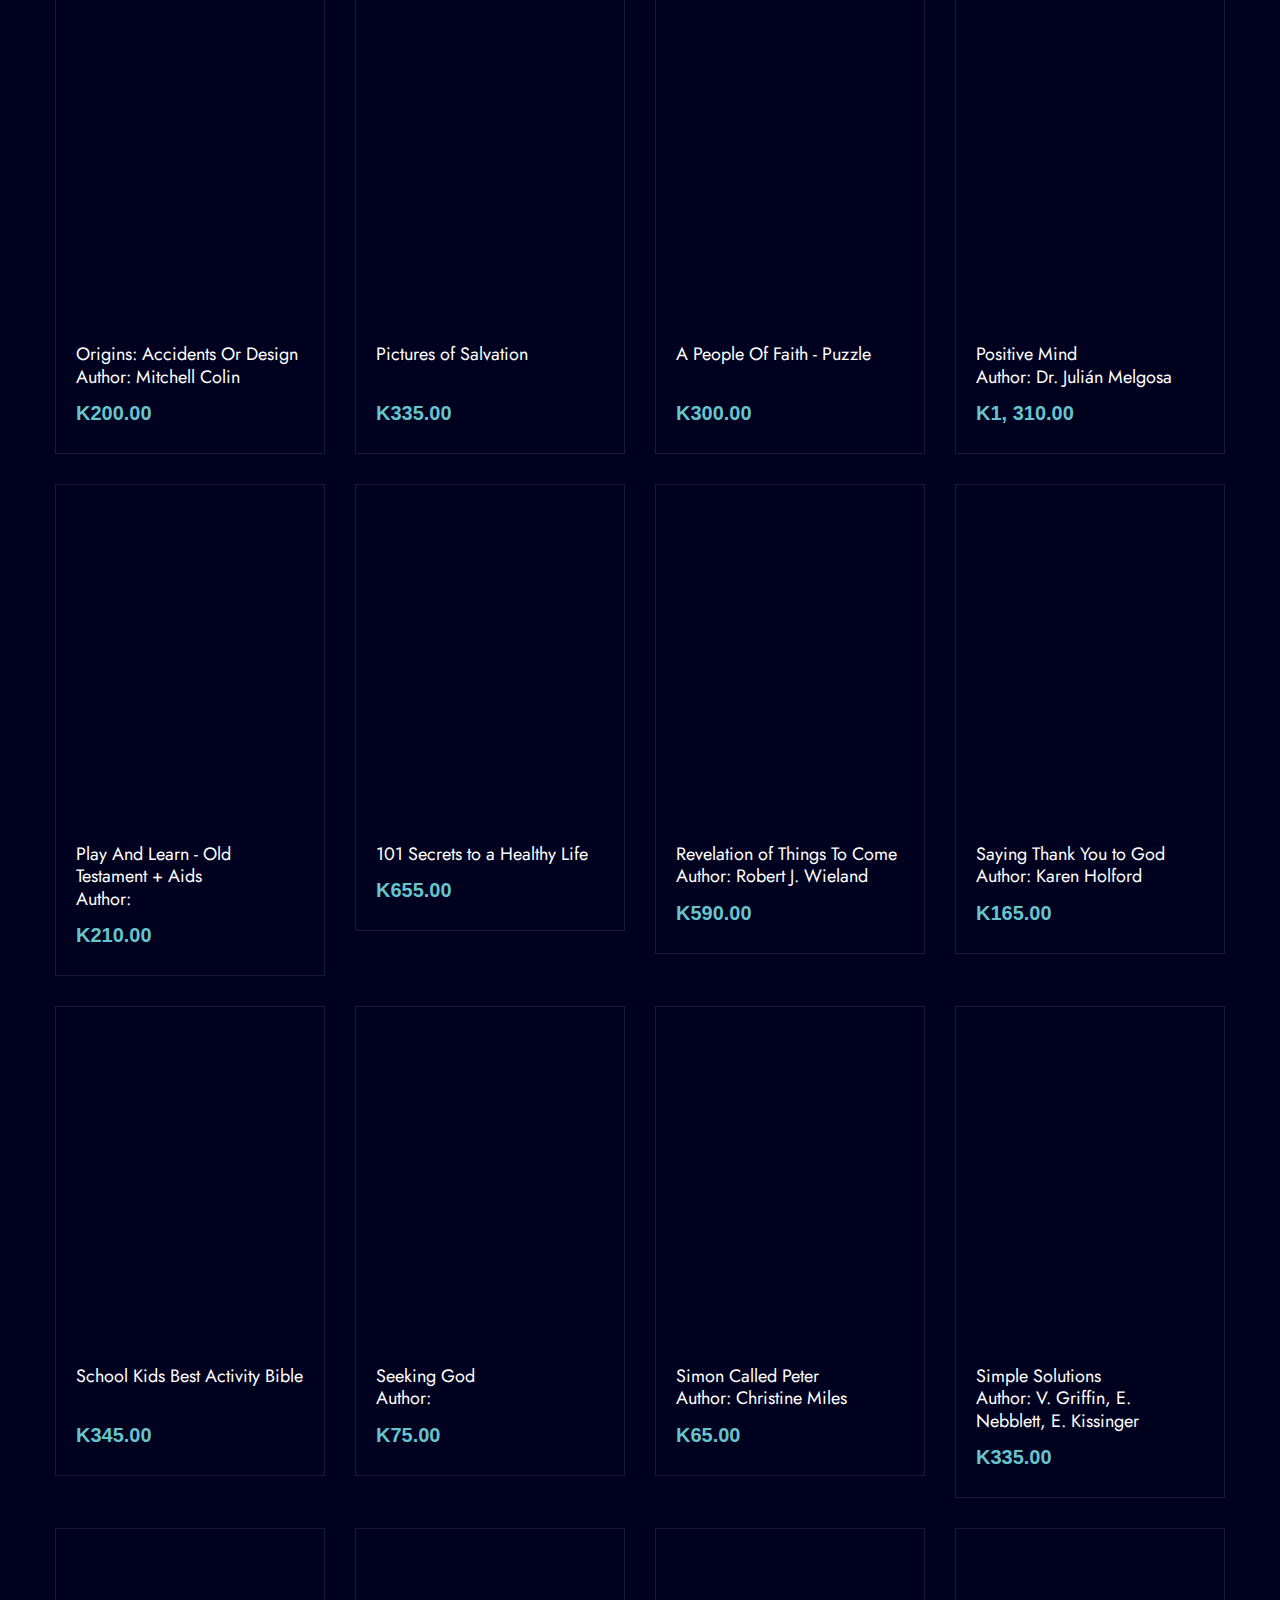
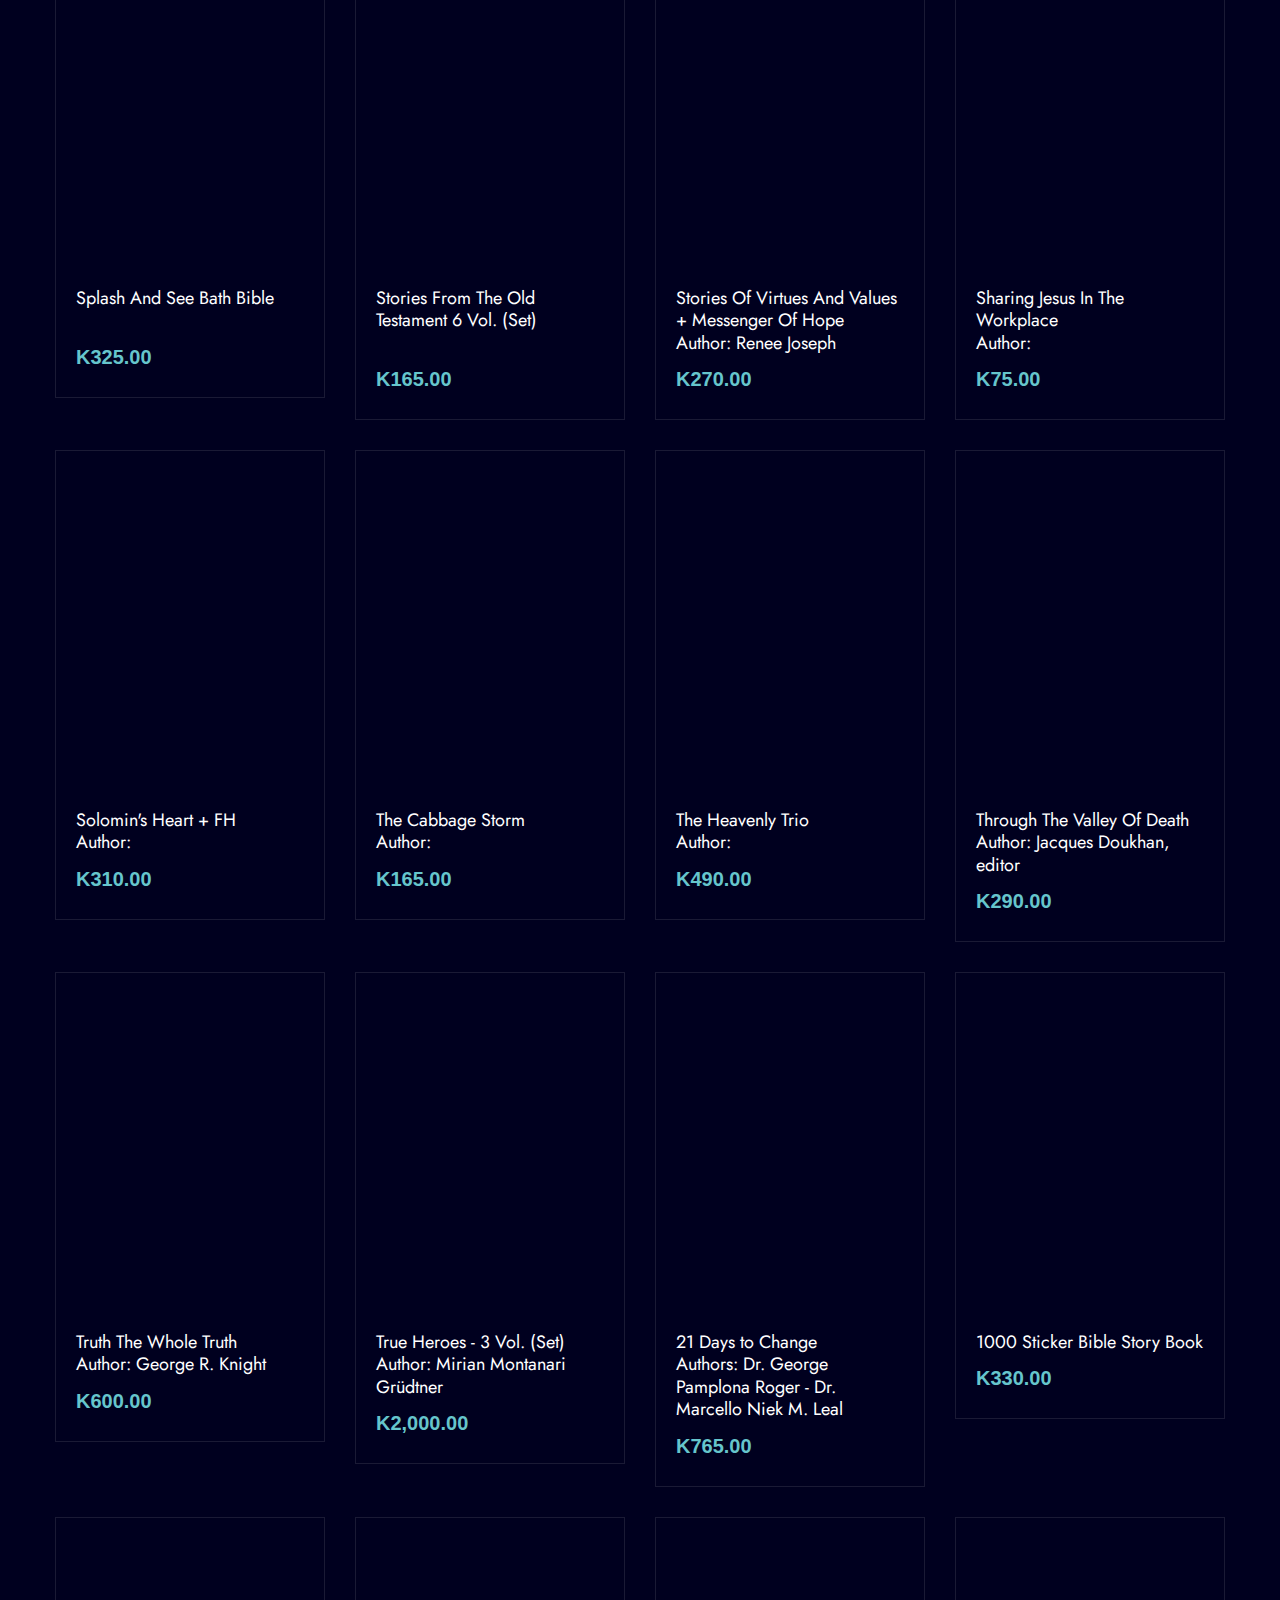
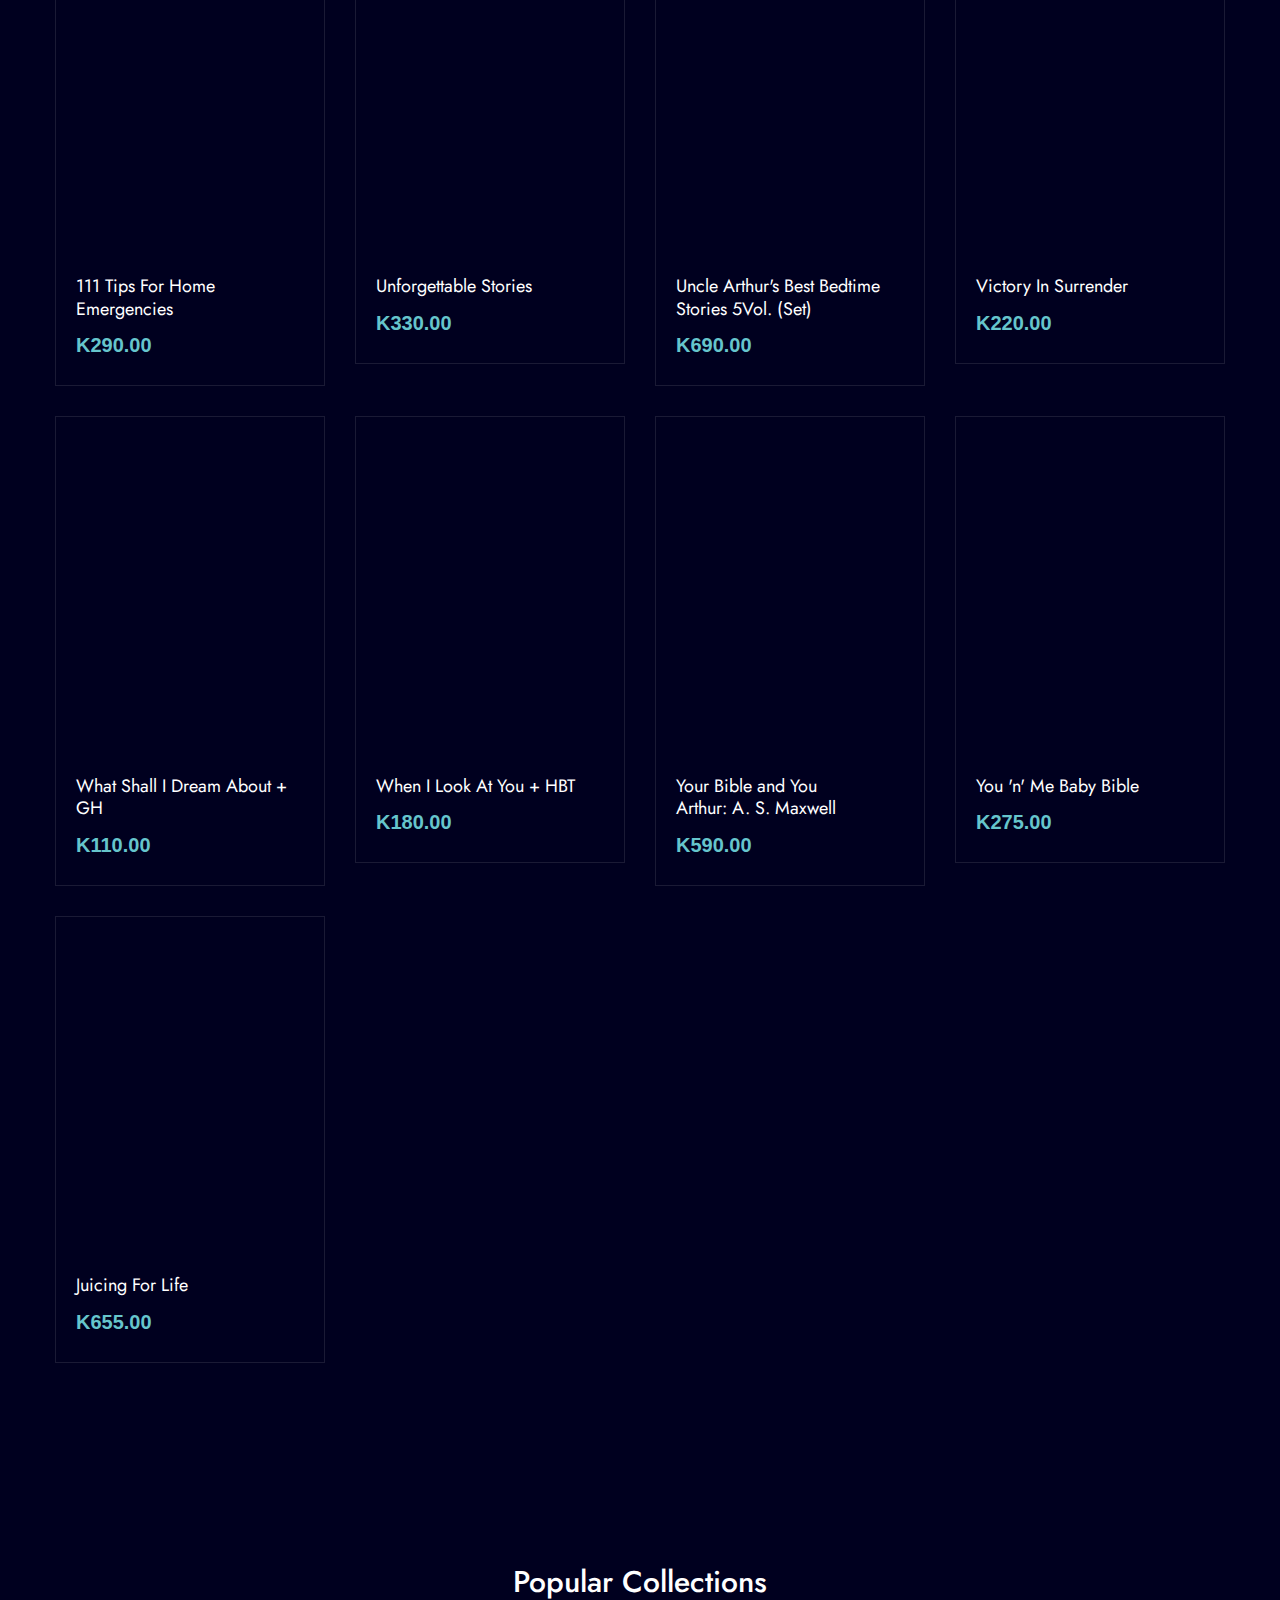
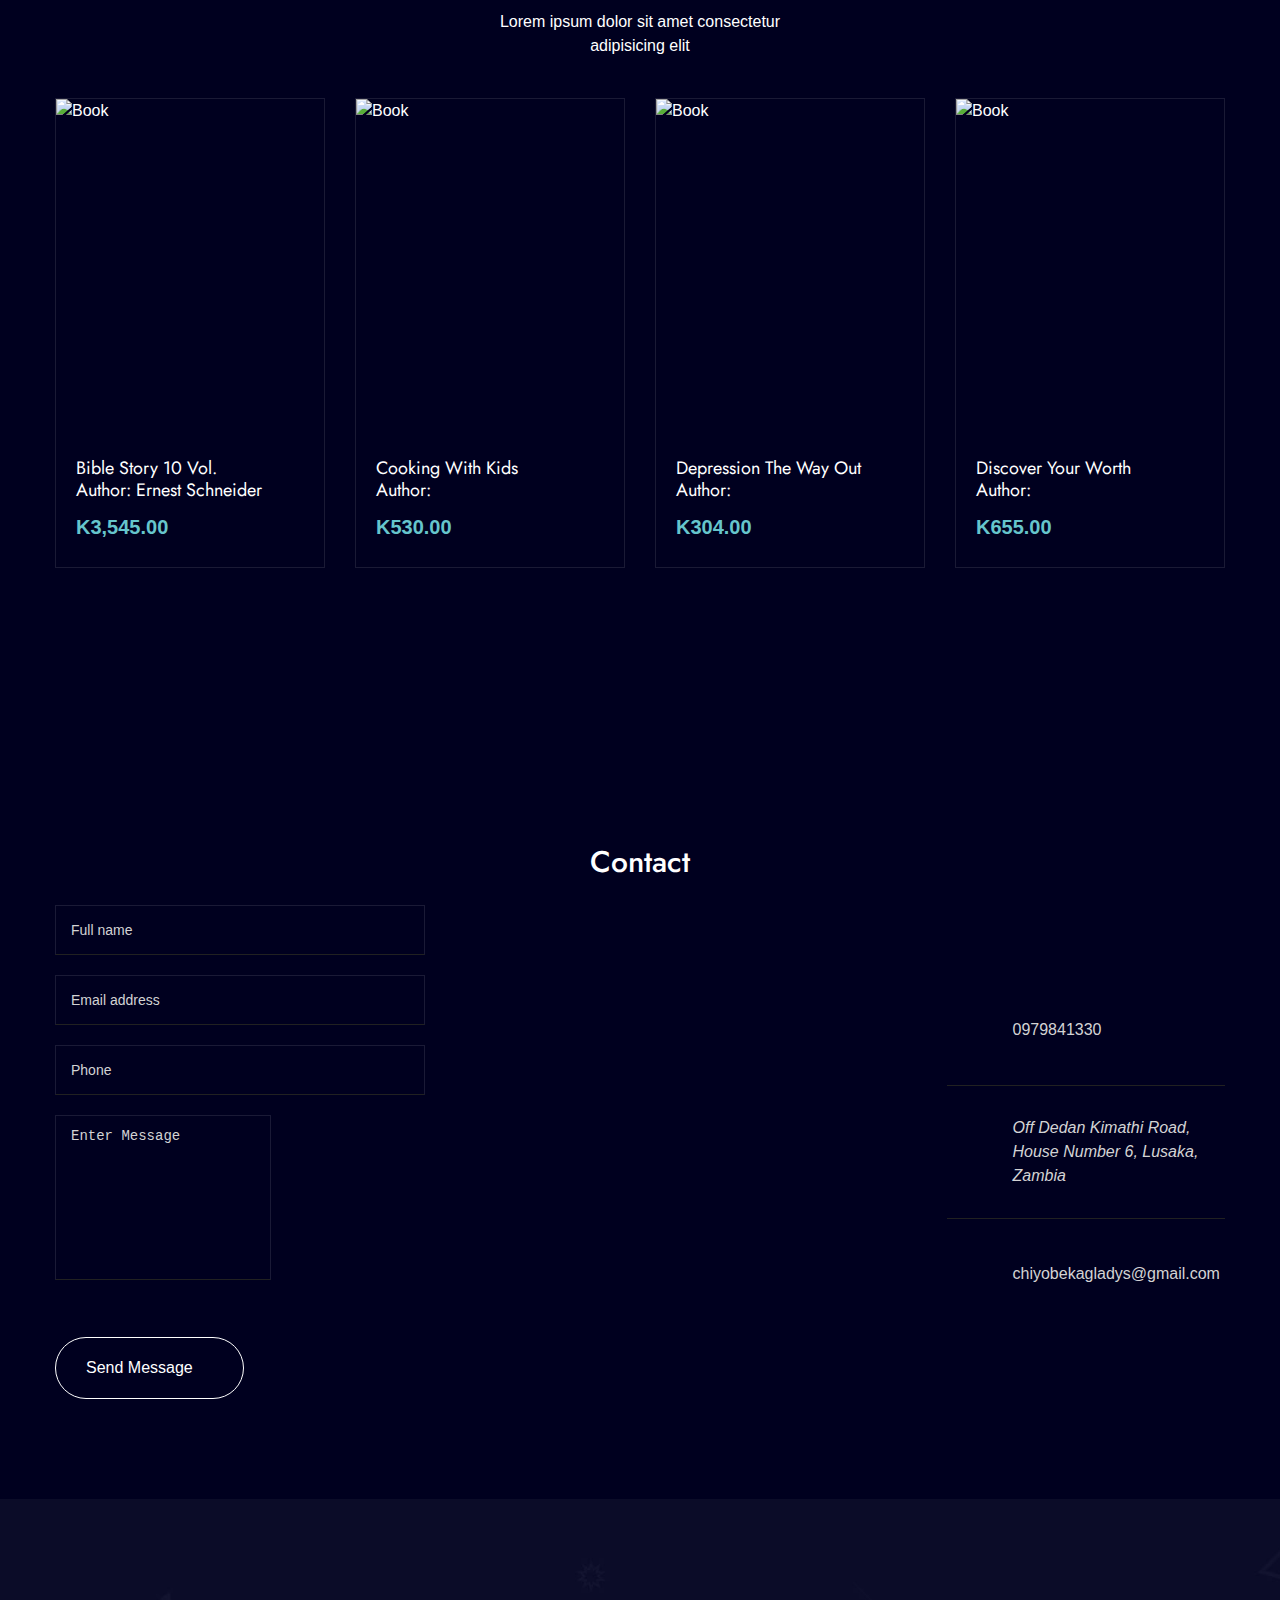
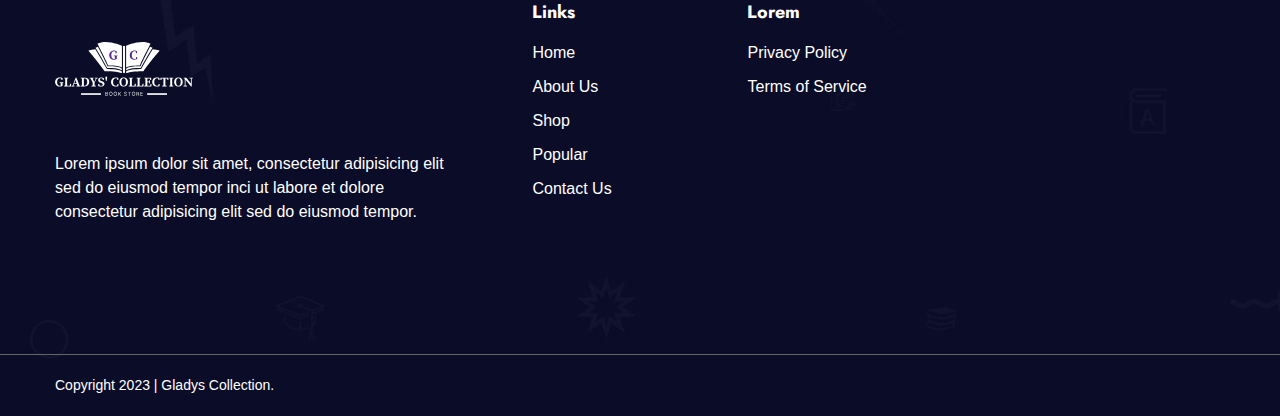
==== commit 9ab7c599: "Update index.html" ====
--- a/index.html
+++ b/index.html
@@ -292,7 +292,6 @@
                     </div>
                     
                     <div class="popup" id="popup">
-                      <img src="" alt="Book">
                       <h2>
                         <br>
                         The Amazing World of Insects
@@ -379,9 +378,8 @@
                   <h3 class="h3">
                     <a class="card-title">
                       <br>
-                      Bible Detective - Looking For FC
-                      <br>
-                      Author: 
+                      Bible Detective - Looking for the Promised Land
+                      <br>
                     </a>
                   </h3>
 
@@ -414,7 +412,7 @@
                     <a class="card-title"><br>
                       Bible Read And Play
                       <br>
-                      Author: 
+                      Author: Sally Ann Wright & Mairo Maclean
                     </a>
                   </h3>
 
@@ -446,9 +444,8 @@
                   <h3 class="h3">
                     <a class="card-title">
                       <br>
-                      Bible - KJV (Purple/Pink)
-                      <br>
-                      Author:
+                      Bible - KJV (Purple/Pink) with Mark Finley Study Helps
+                      <br>
                     </a>
                   </h3>
 
@@ -581,9 +578,9 @@
                   <h3 class="h3">
                     <a class="card-title">
                       <br>
-                      Cooking With Kids (HB) + HBT
-                      <br>
-                      Author: 
+                      Cooking With Kids
+                      <br>
+                      Author: Kirly-Sue
                     </a>
                   </h3>
 
@@ -618,7 +615,7 @@
                       Depression The Way Out + Steps
                       <br>
                       <br>
-                      Author: Dr. Neil Nedley
+                      Author: Dr. Neil Nedley, M.D.
                     </a>
                   </h3>
 
@@ -652,7 +649,7 @@
                       <br>
                       Dreams And Meditations
                       <br>
-                      Author: 
+                      Author: Dr. Jonathan Musvosvi
                     </a>
                   </h3>
 
@@ -994,7 +991,7 @@
                       <br>
                       Friends of God + FH
                       <br>
-                      Author: 
+                      Author: Esther Larrusa
                     </a>
                   </h3>
 
@@ -1062,7 +1059,7 @@
                       <br>
                       Glimpses From the Life of Joseph
                       <br>
-                      Author: 
+                      Author: Isaac Chiyokoma
                     </a>
                   </h3>
 
@@ -1096,7 +1093,6 @@
                       <br>
                       God's Chosen People - Puzzle + HTF
                       <br>
-                      Author: 
                     </a>
                   </h3>
 
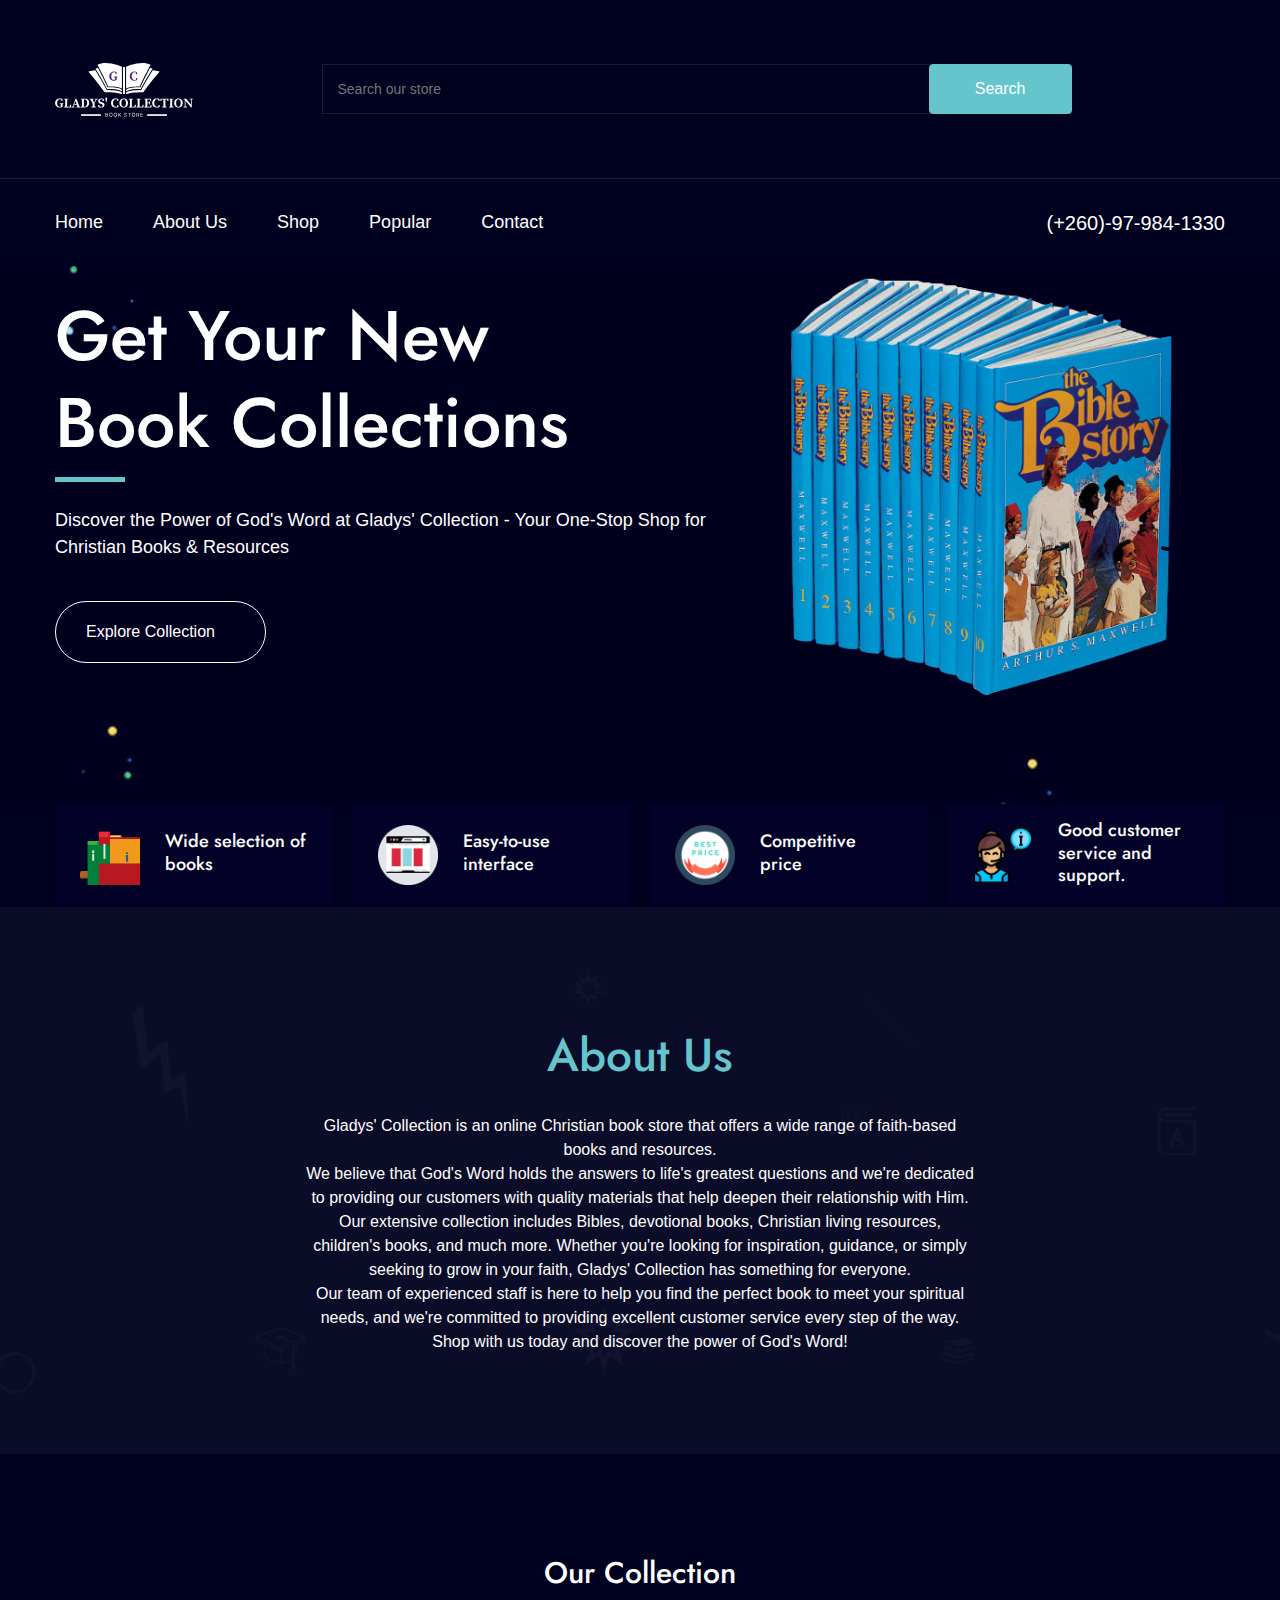
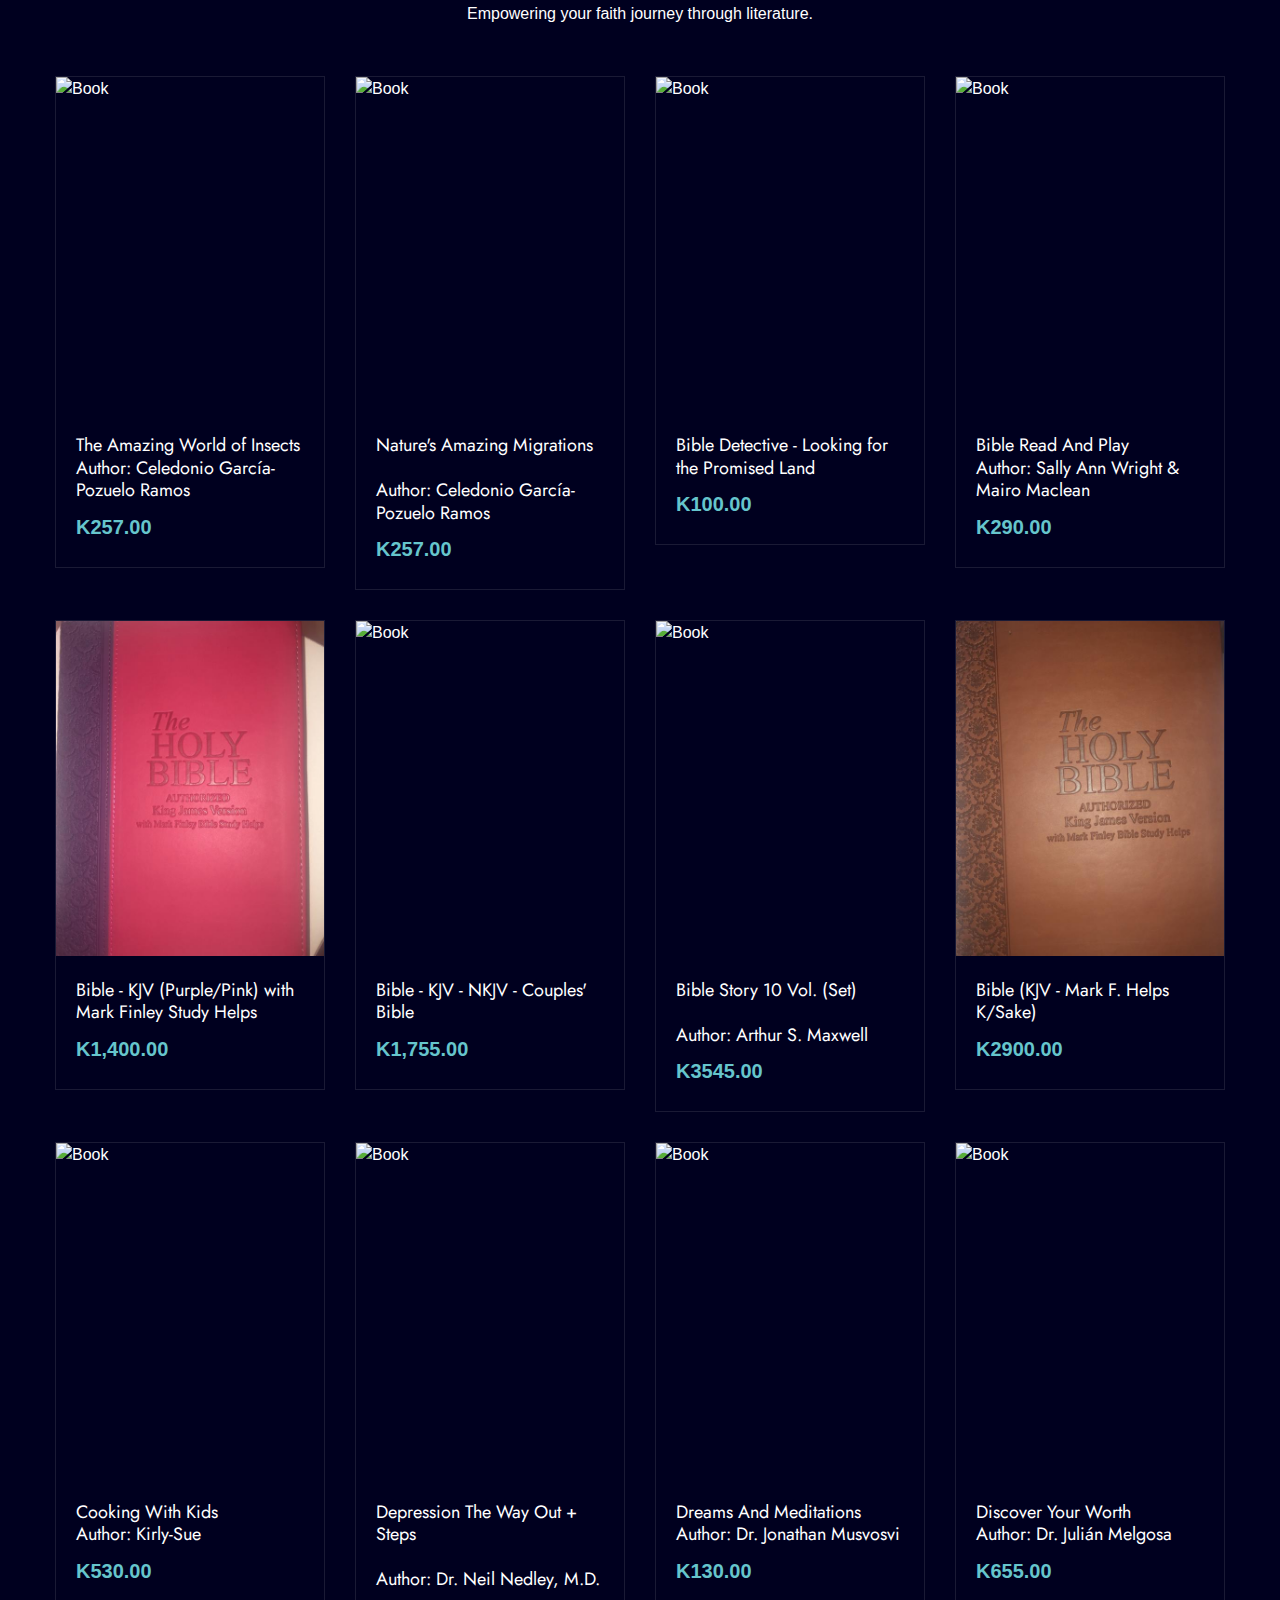
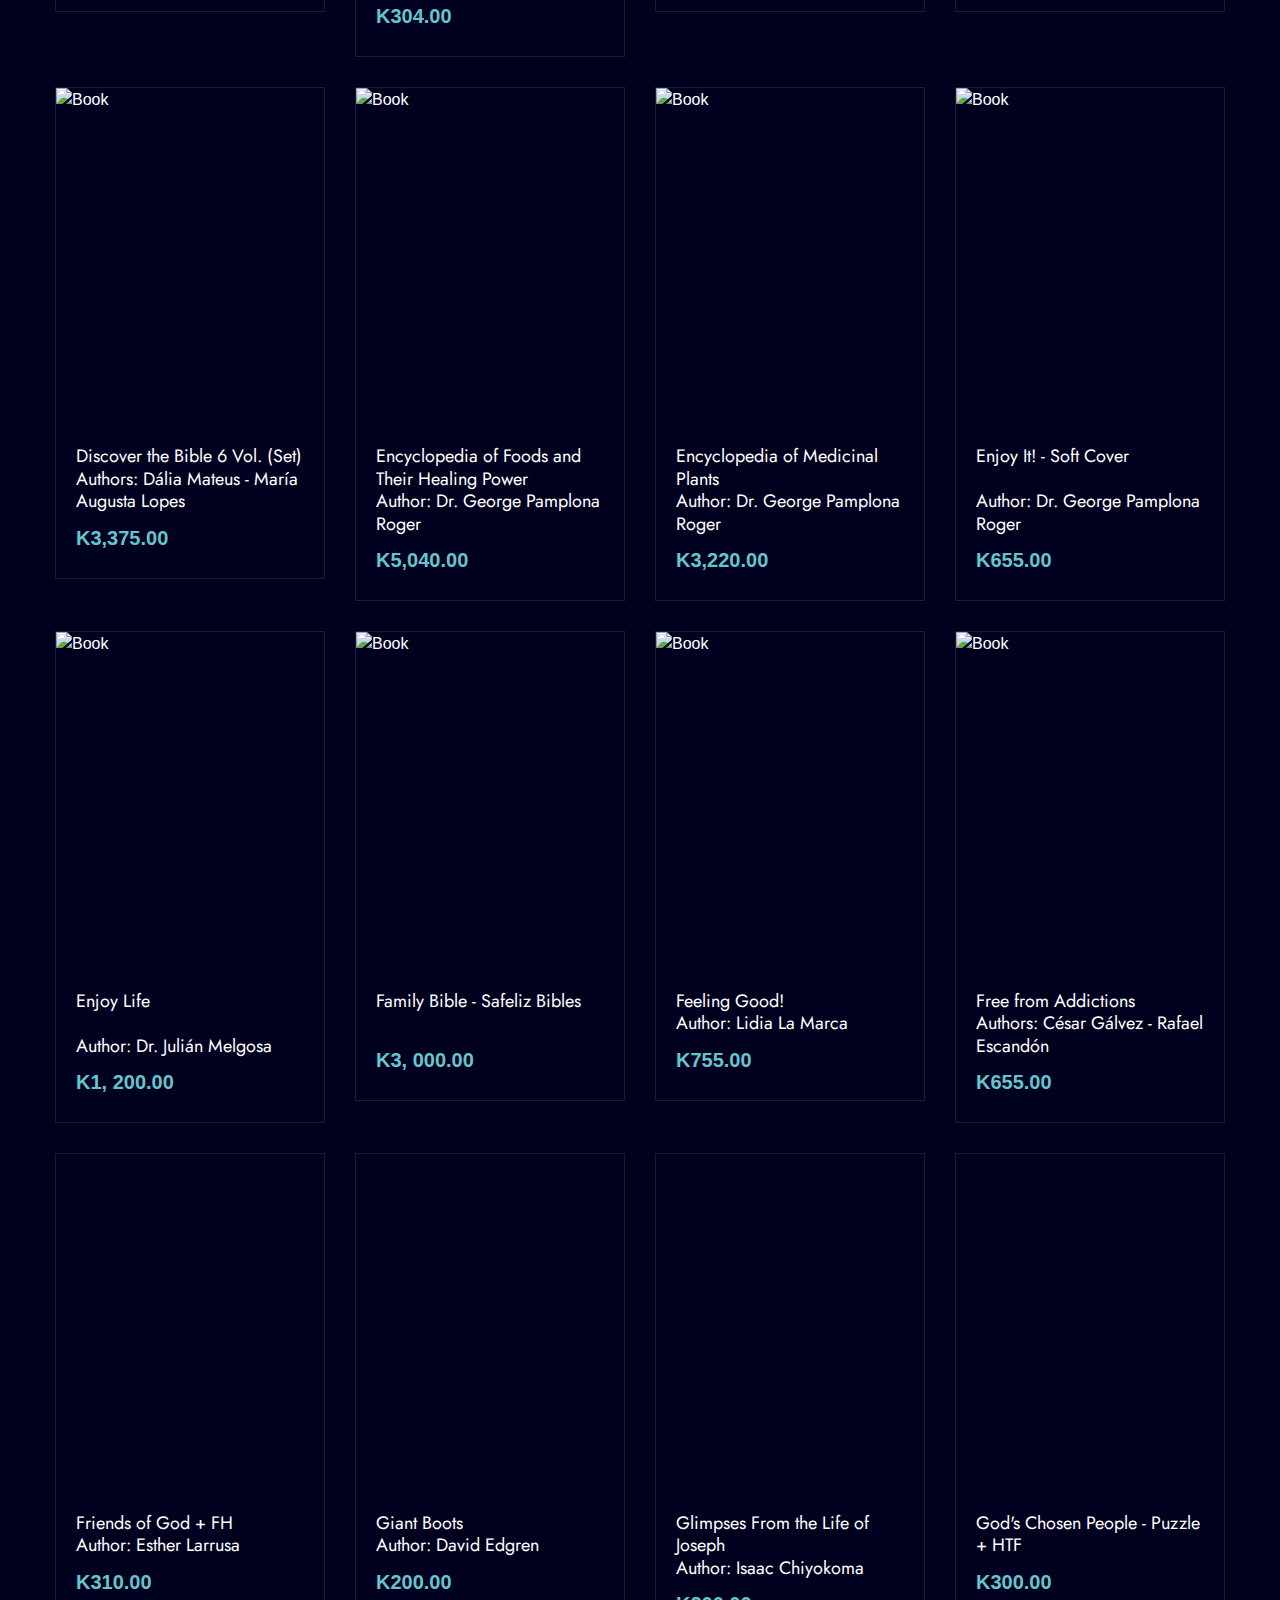
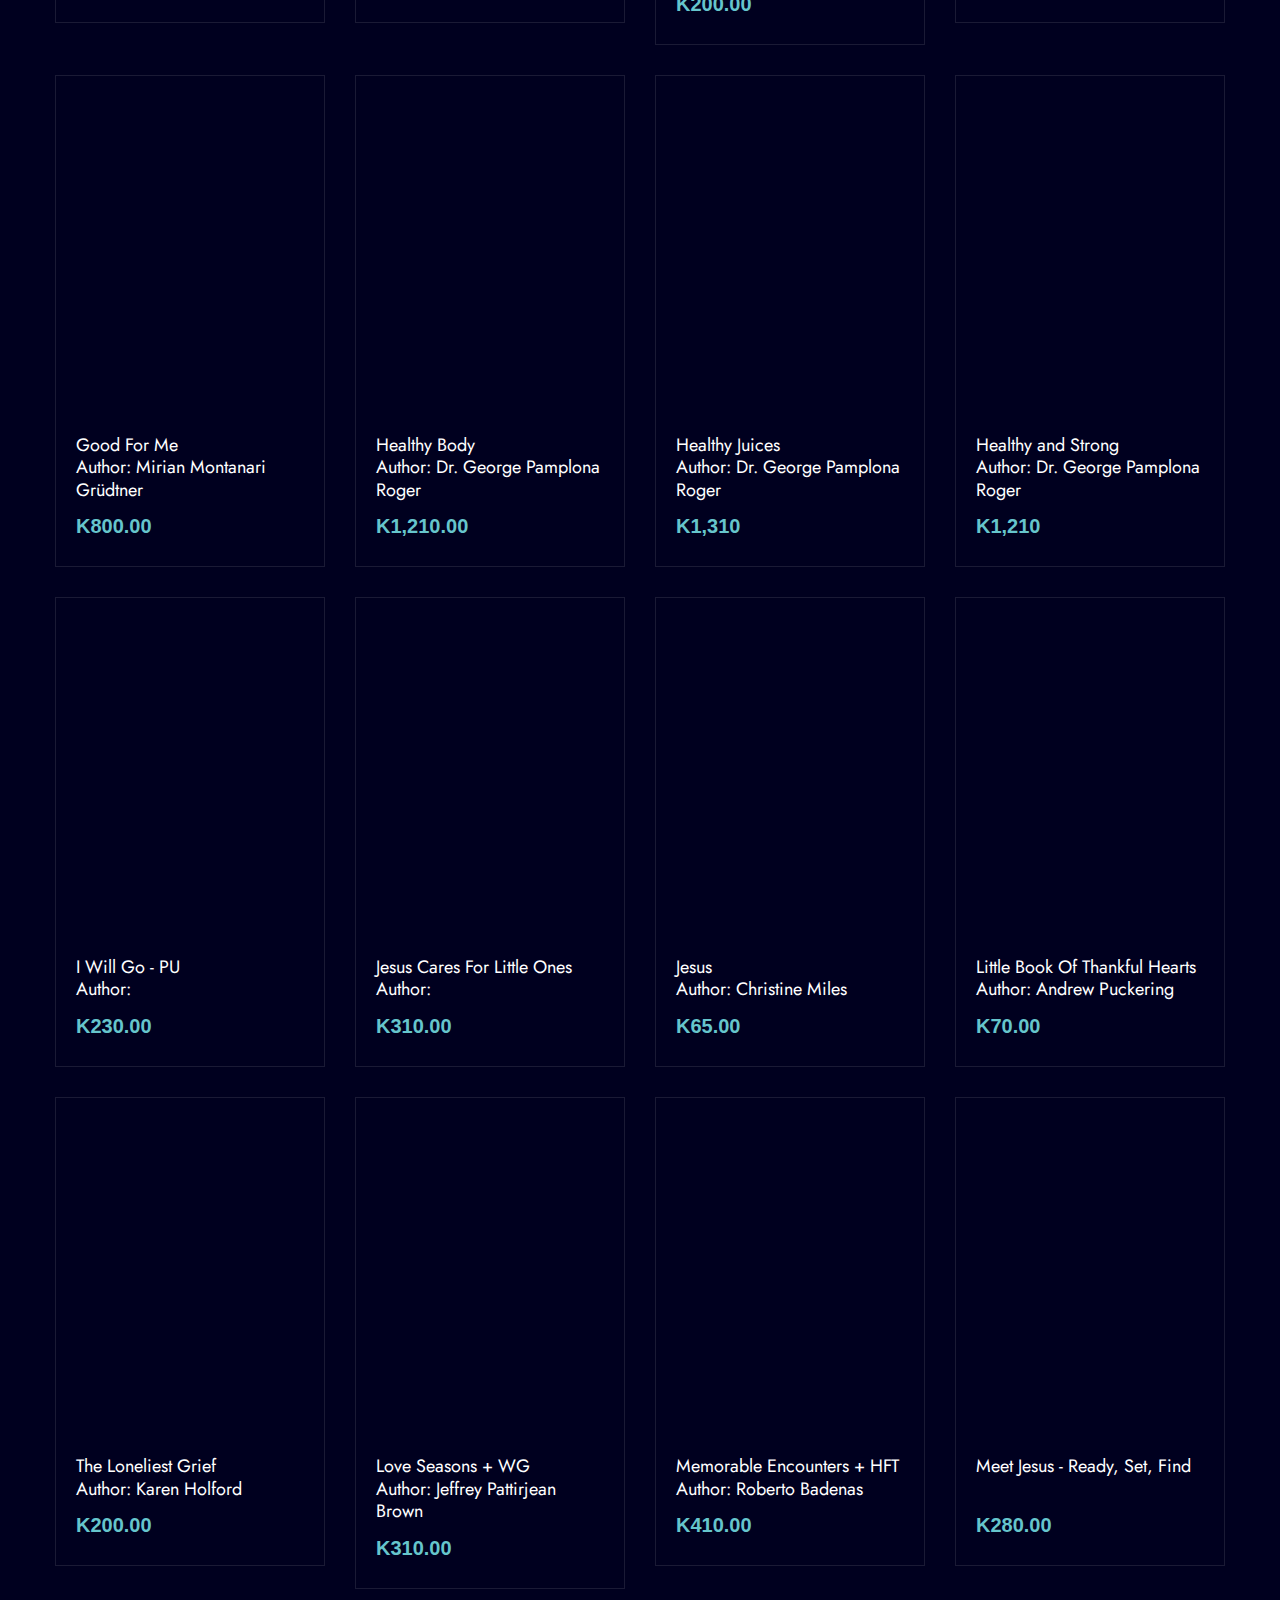
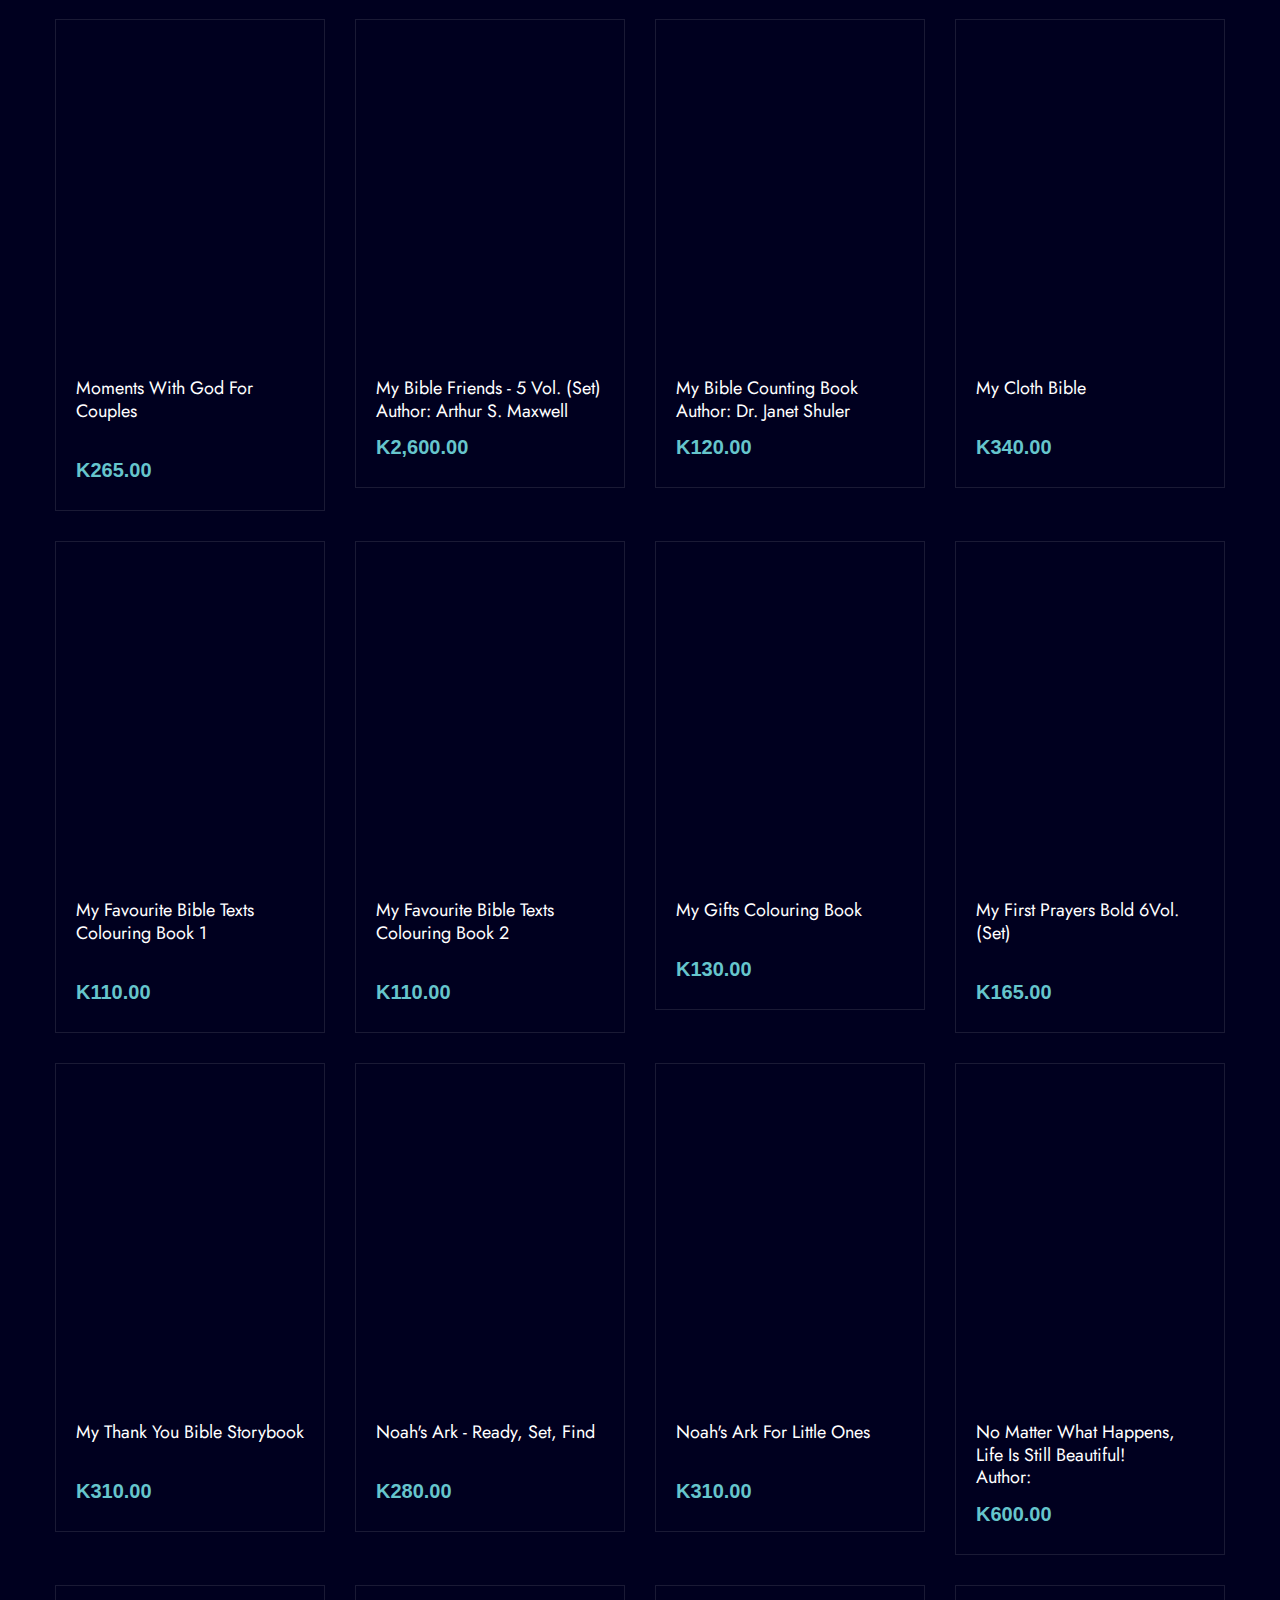
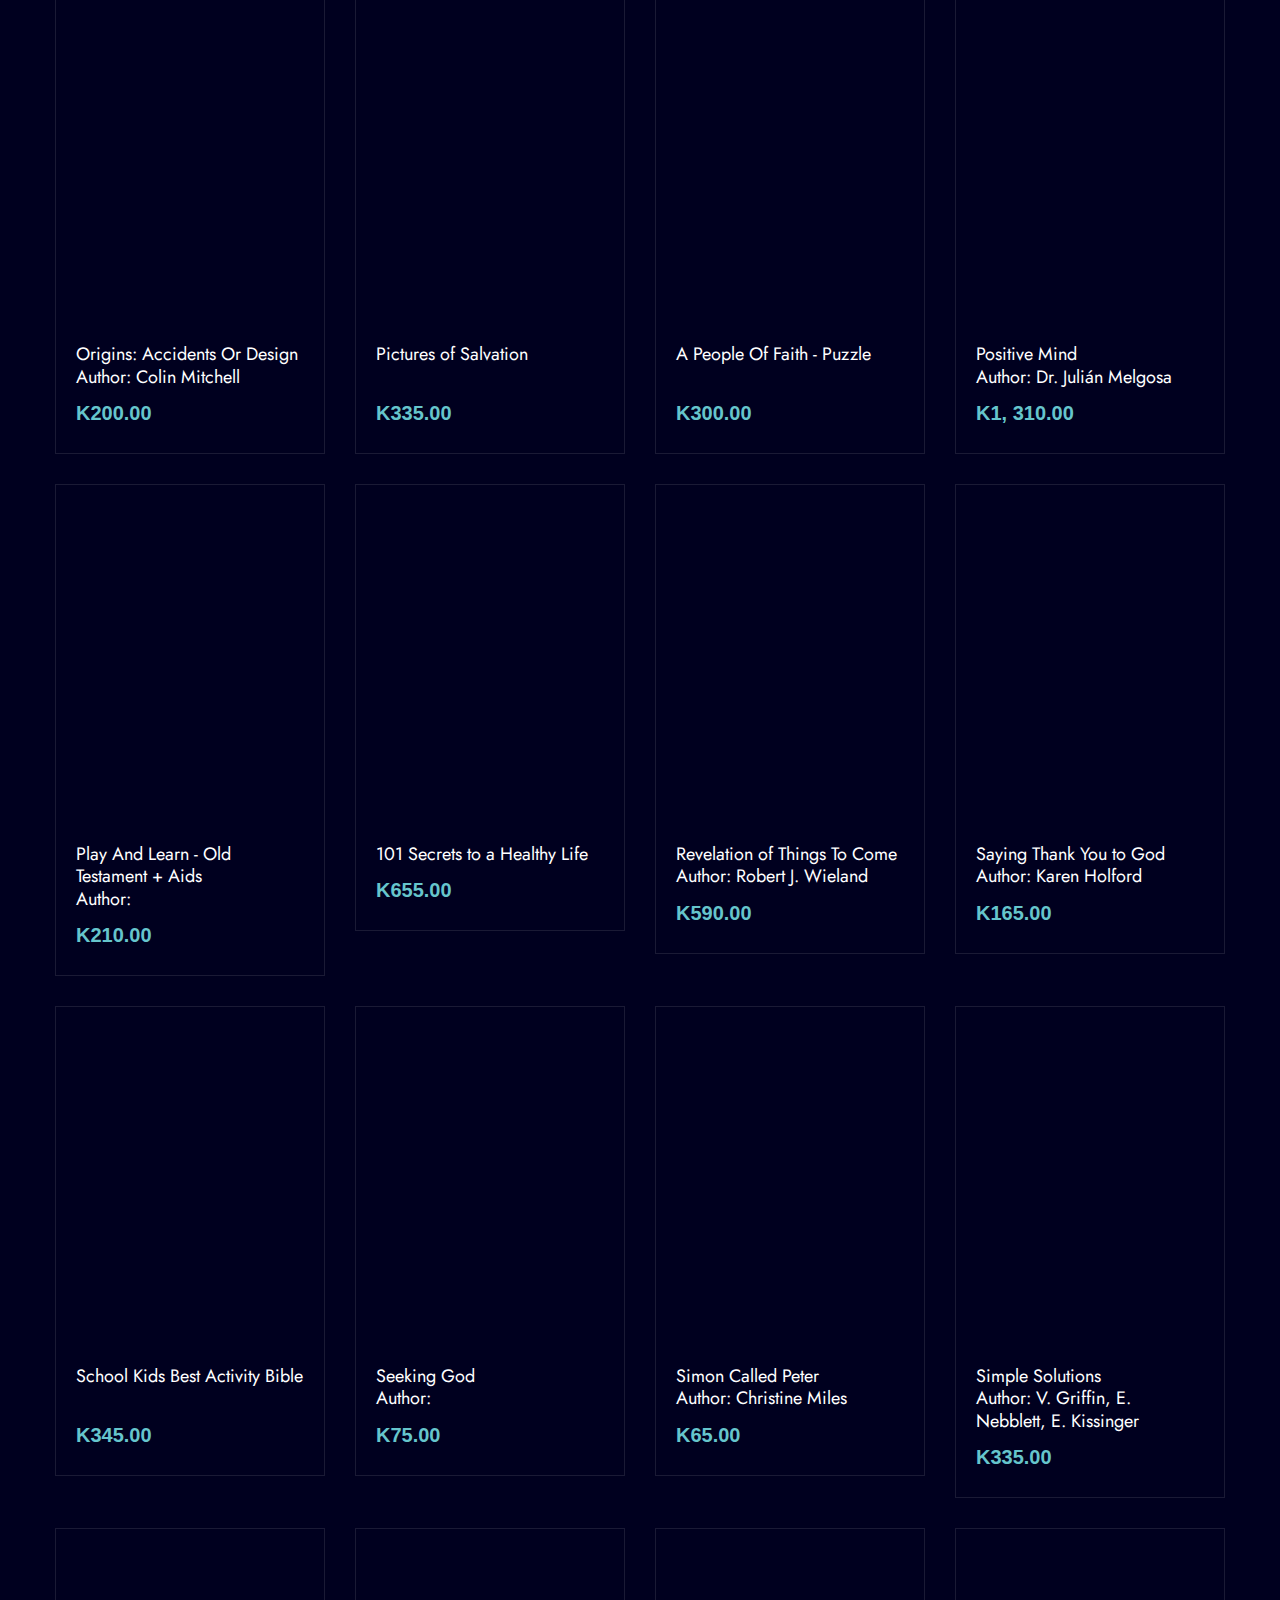
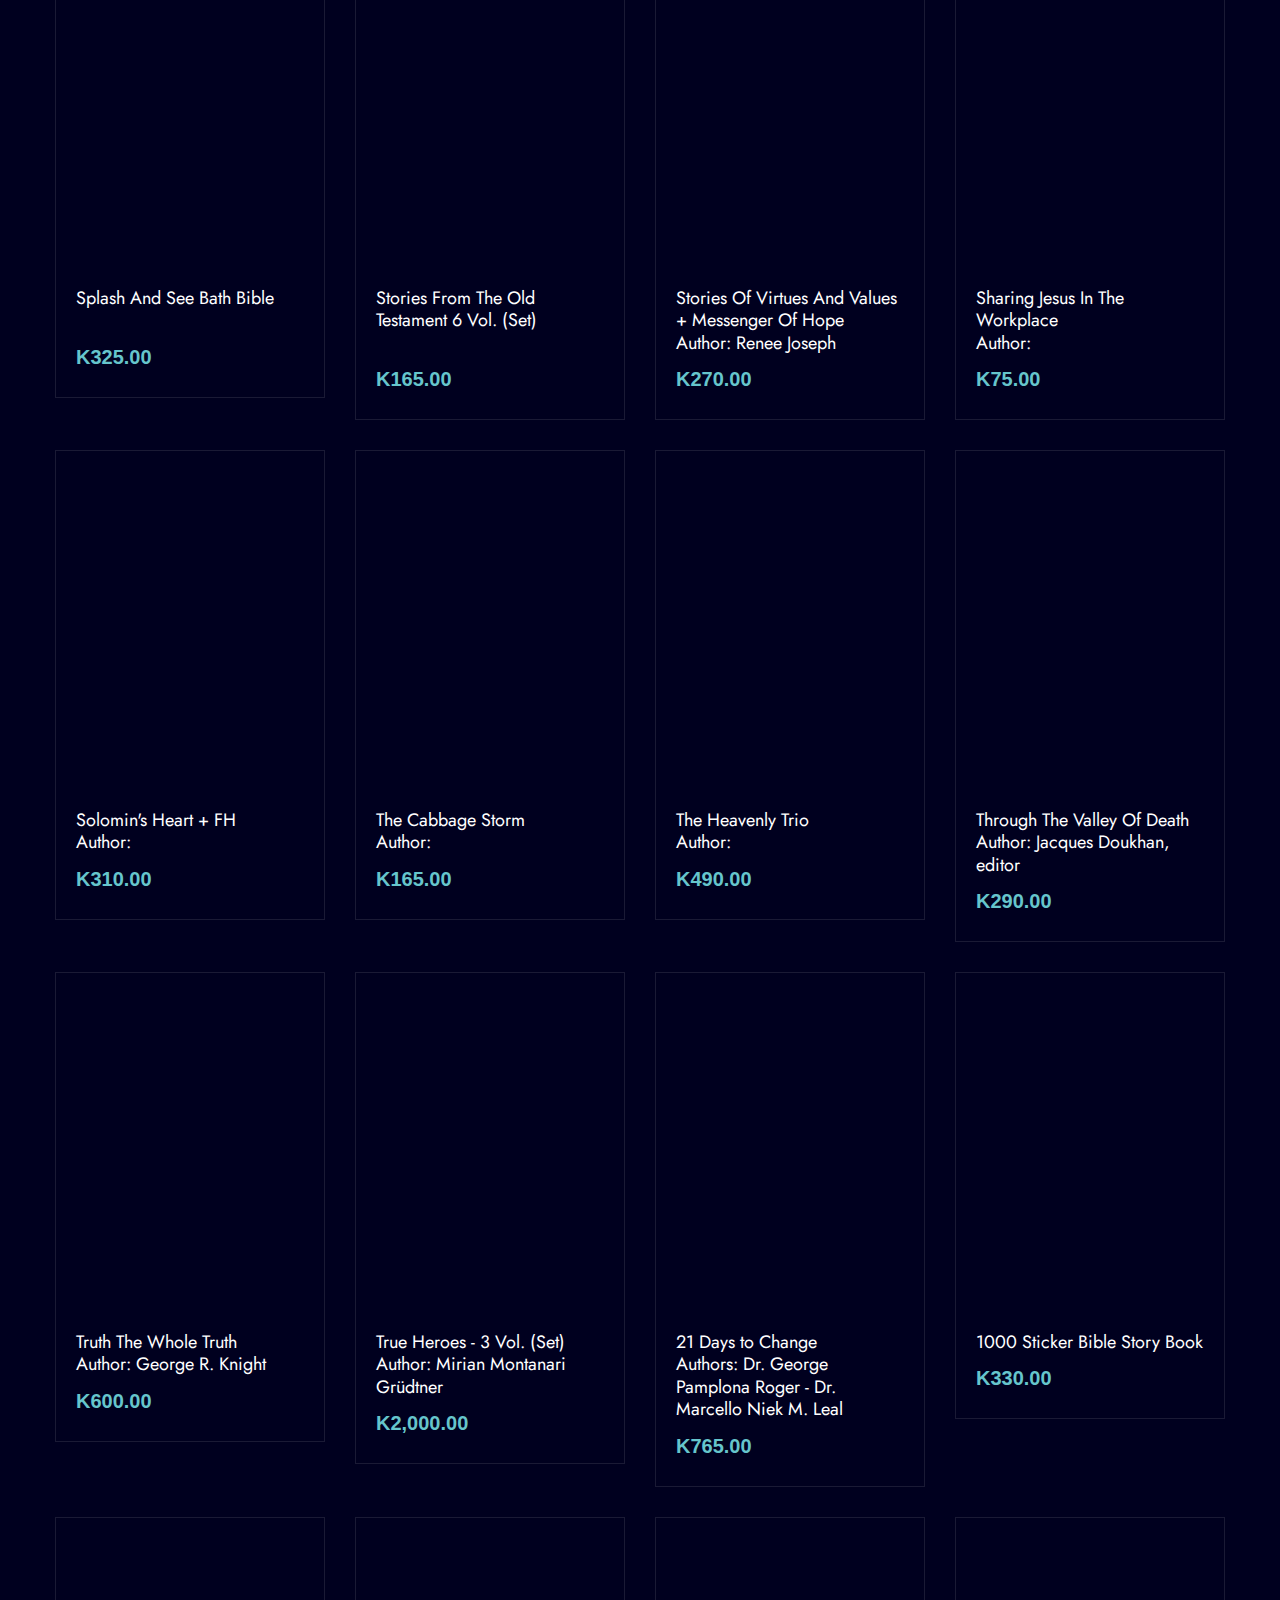
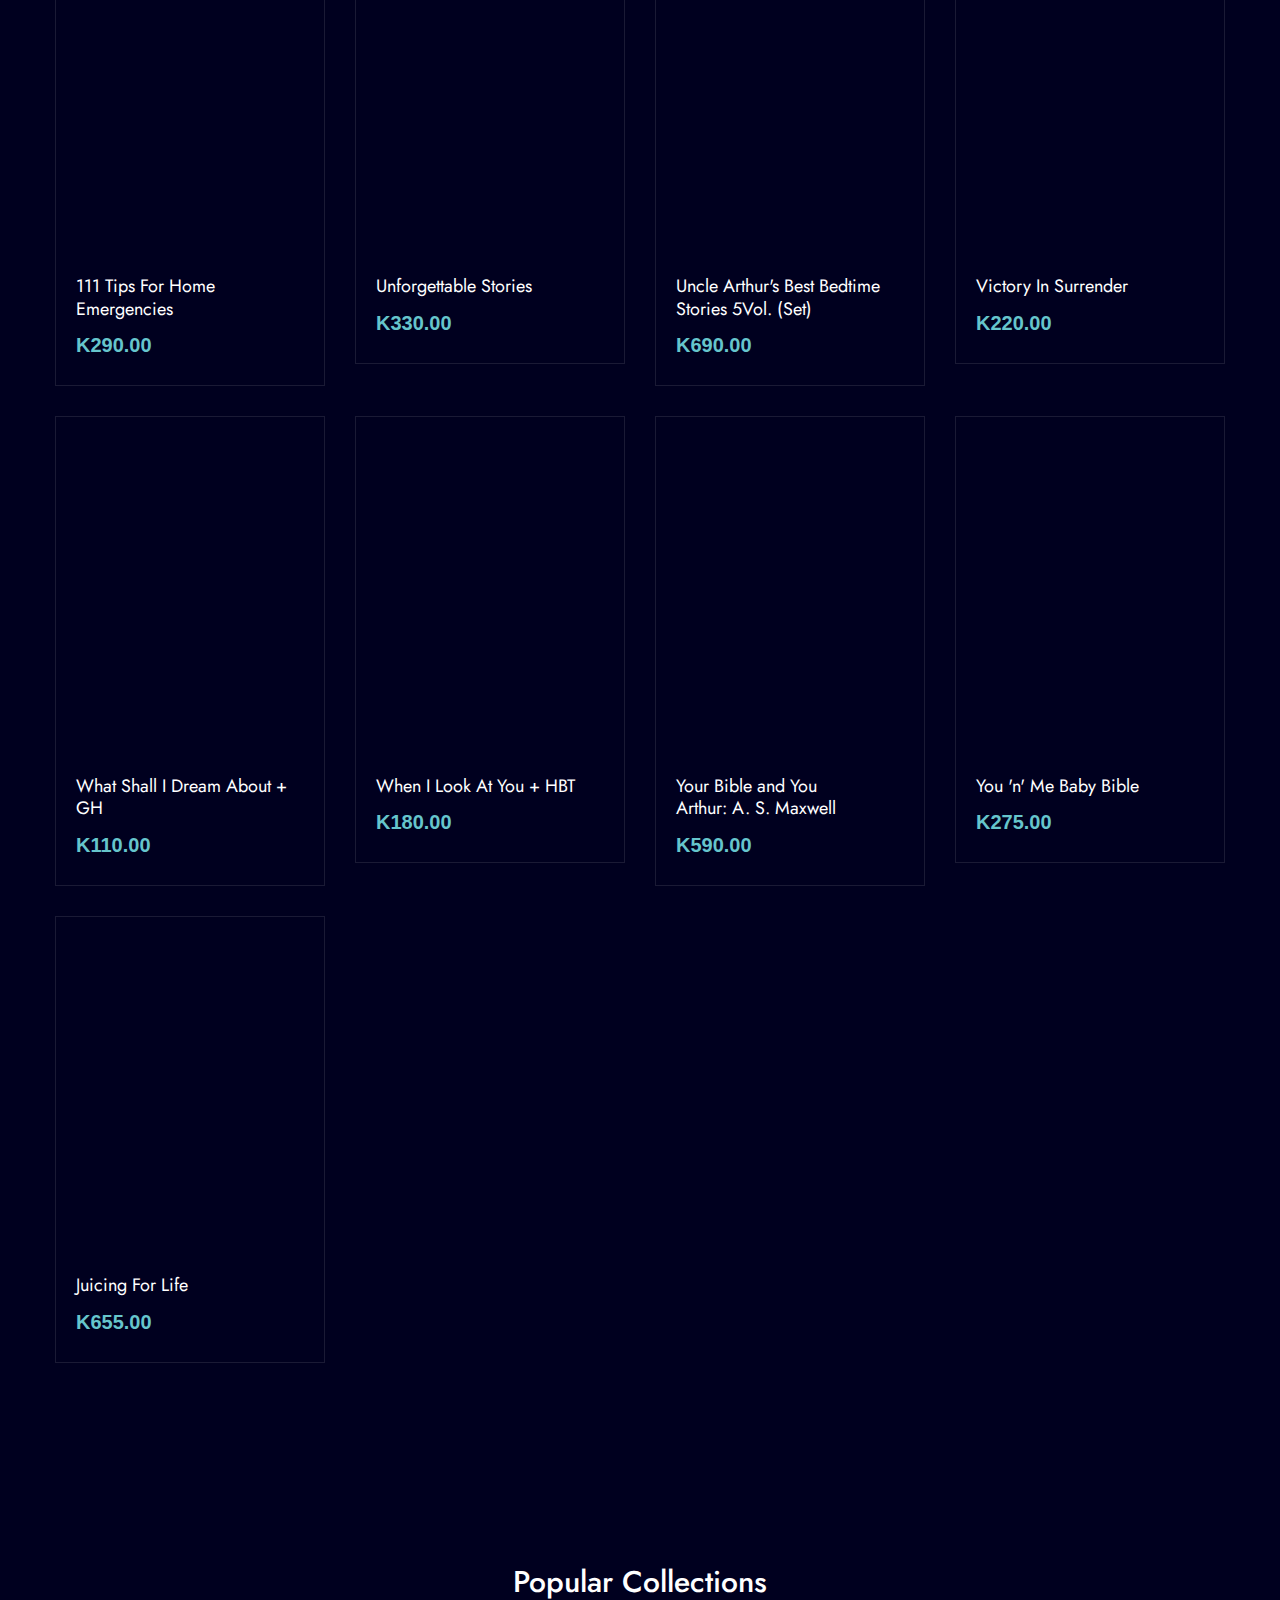
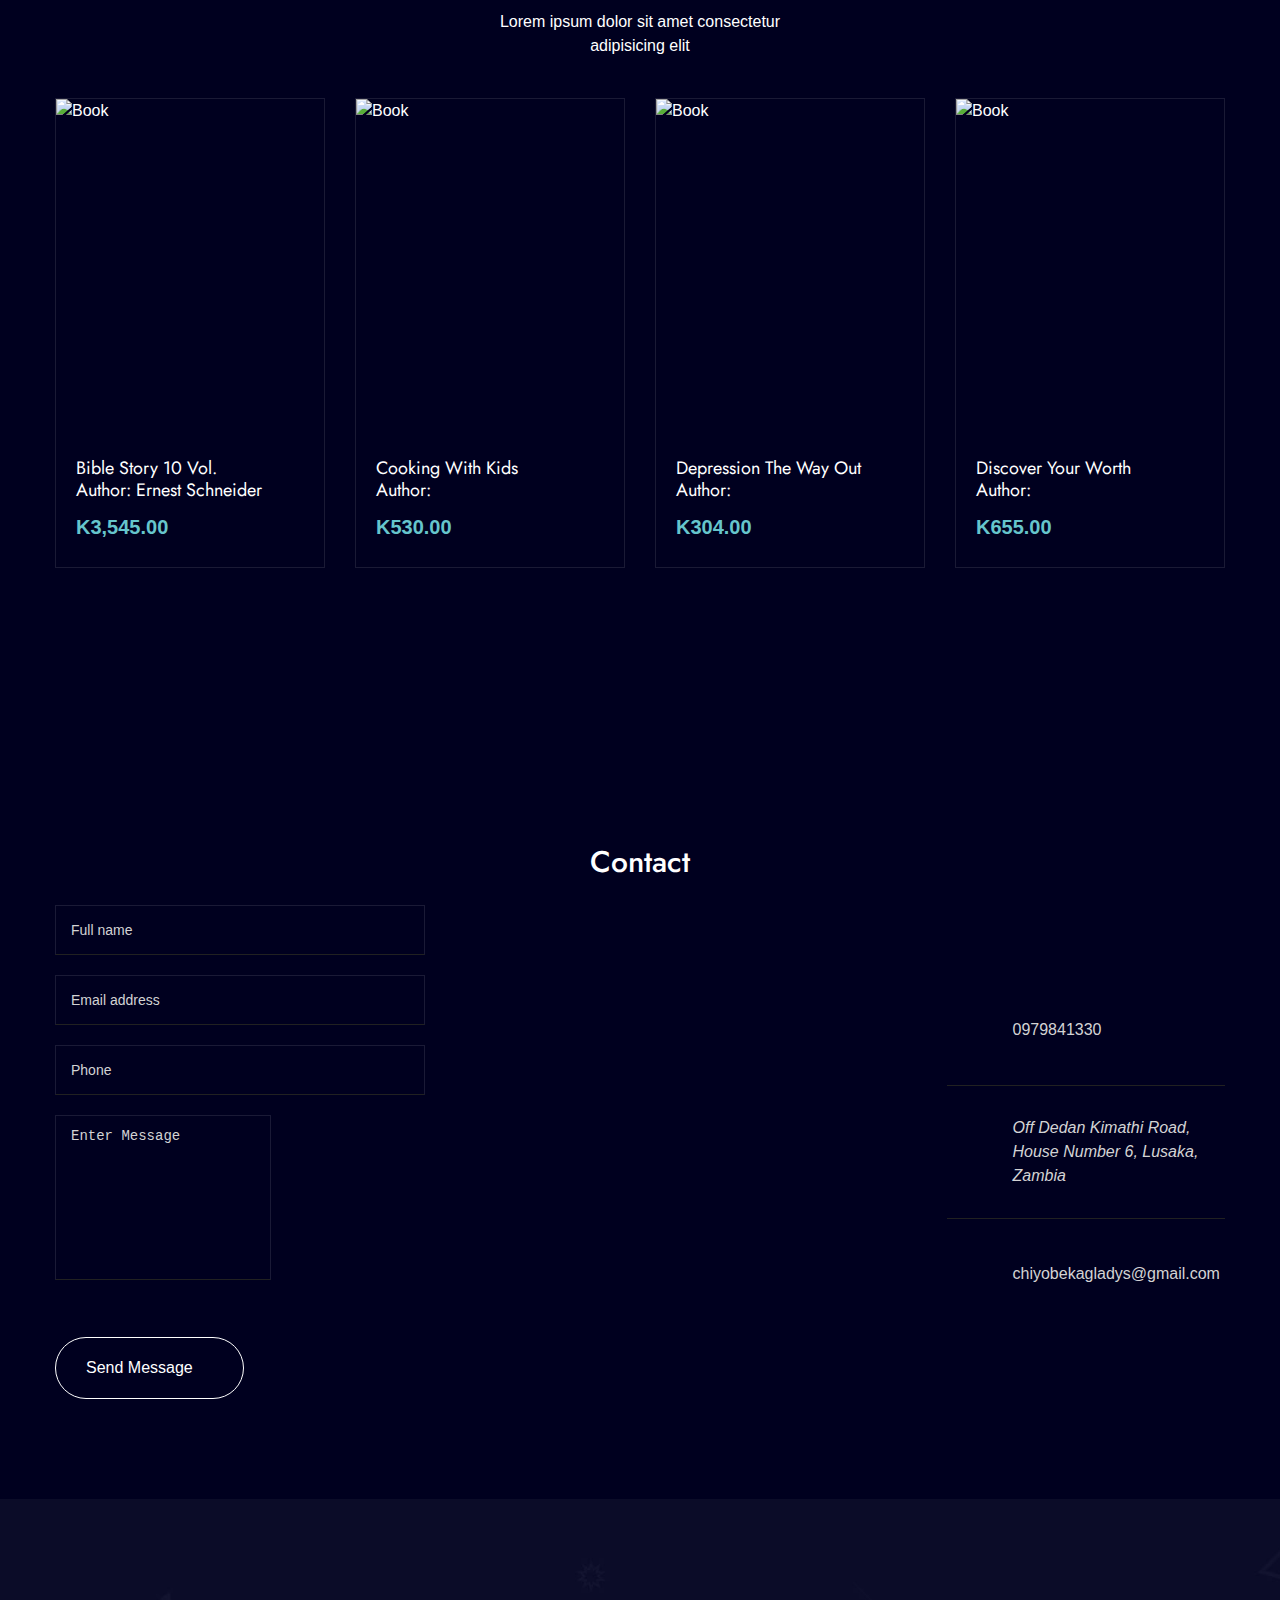
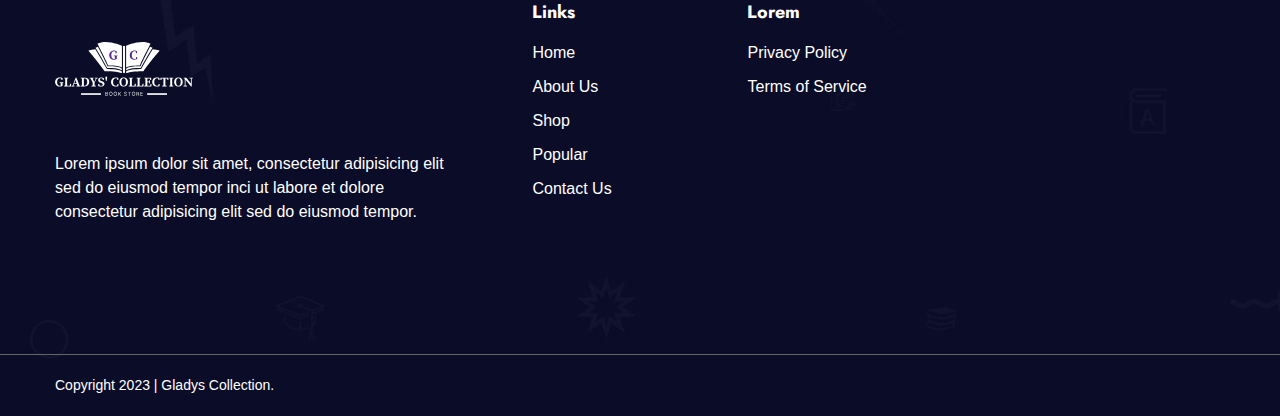
==== commit 542ec97e: "Update index.html" ====
--- a/index.html
+++ b/index.html
@@ -1923,7 +1923,7 @@
               <div class="product-card">
 
                 <div class="card-banner img-holder" style="--width: 384; --height: 480;">
-                  <img src="https://m.media-amazon.com/images/I/61Sm8vAy6YL.jpg" width="384" height="480" loading="lazy" alt="Book"
+                  <img src="./assets/img/origins-accident-or-destiny.jpg" width="384" height="480" loading="lazy" alt="Book"
                     class="img-cover">
 
                   <div class="card-action">
@@ -1942,7 +1942,7 @@
                       <br>
                       Origins: Accidents Or Design
                       <br>
-                      Author: Mitchell Colin
+                      Author: Colin Mitchell
                     </a>
                   </h3>
 
